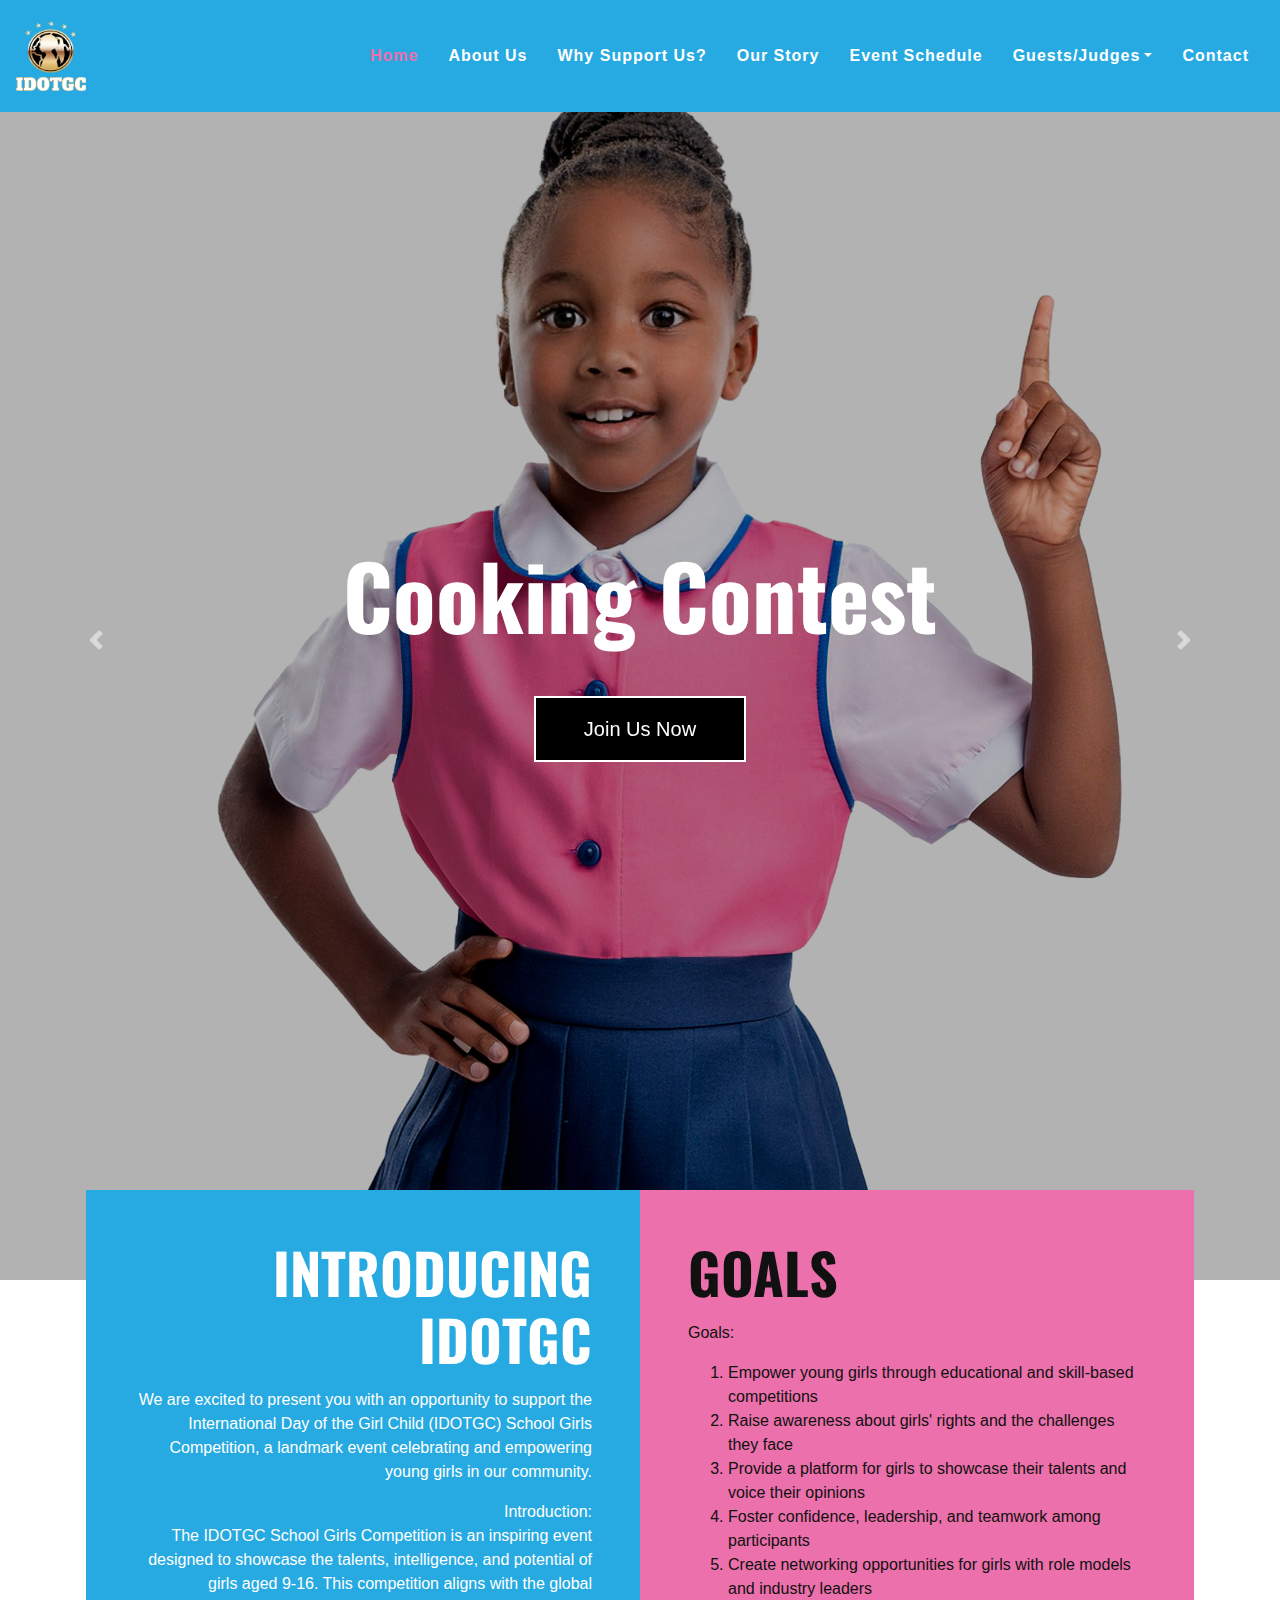
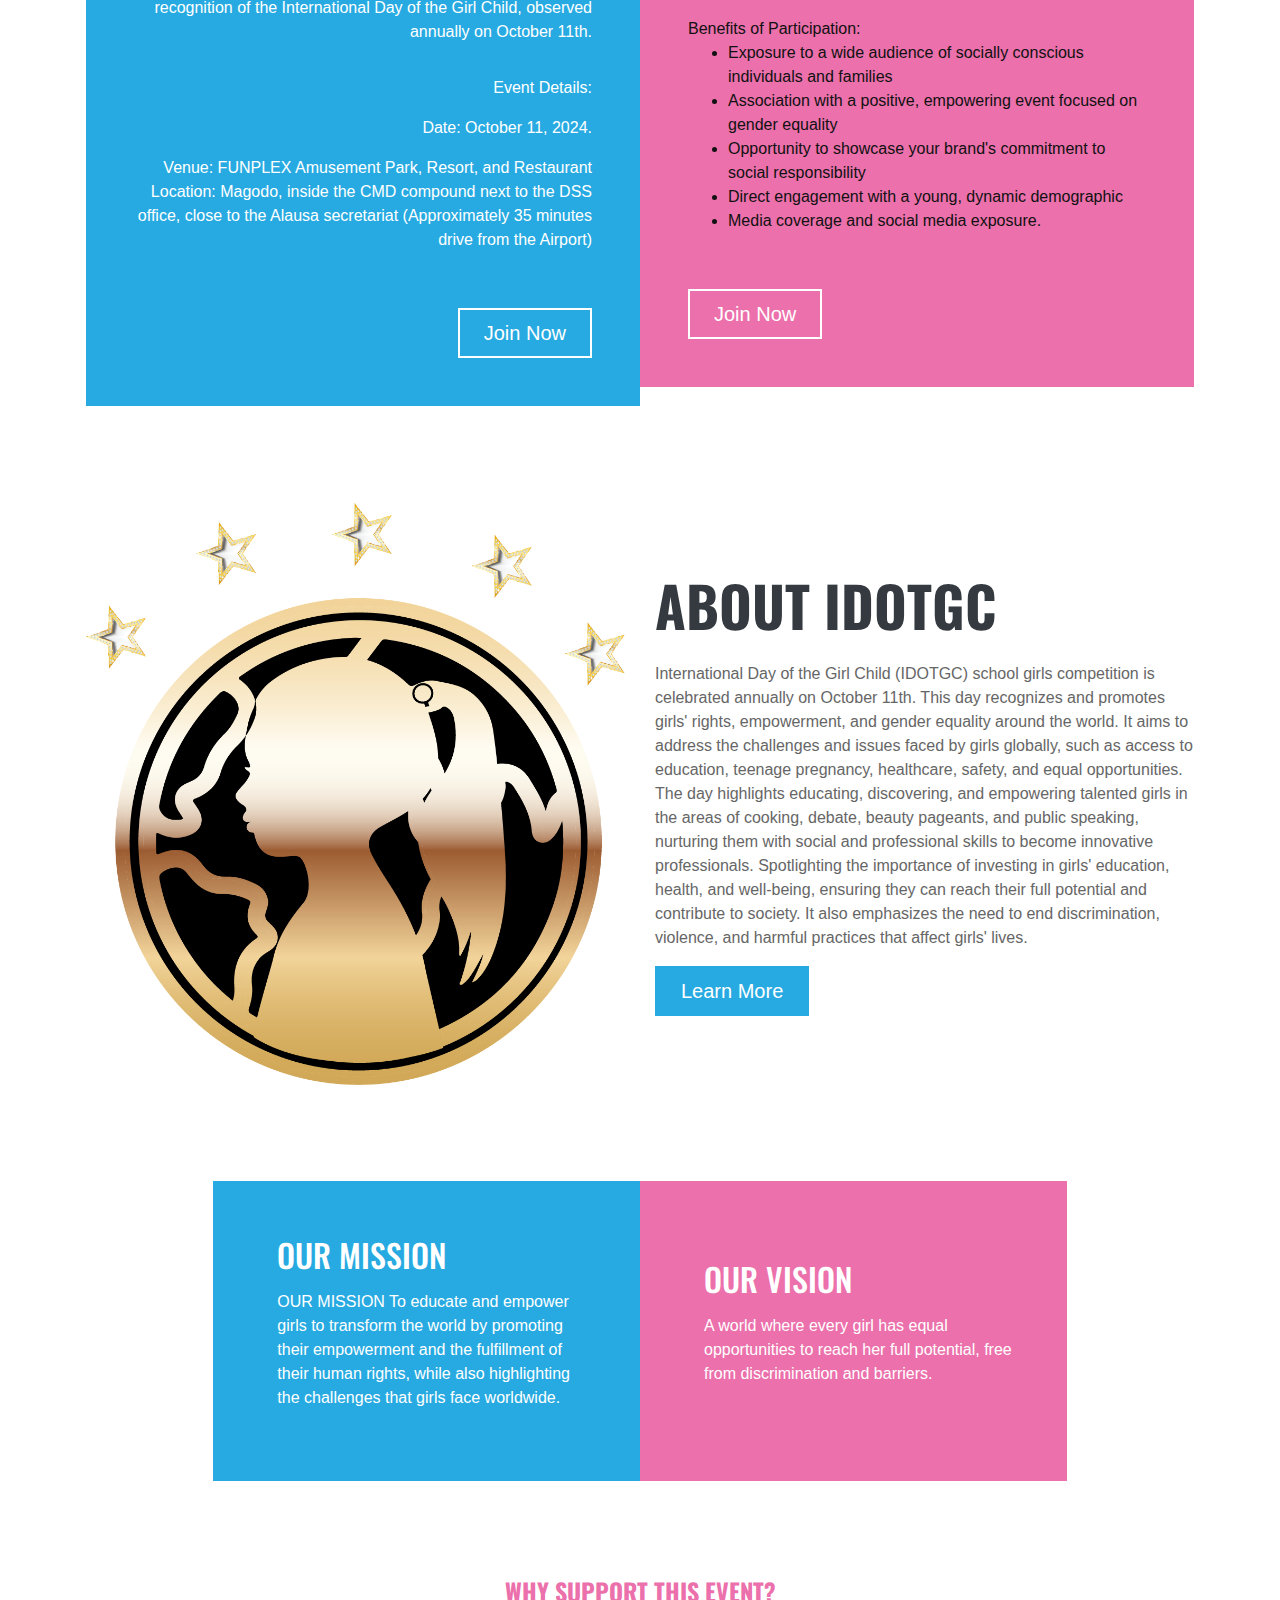
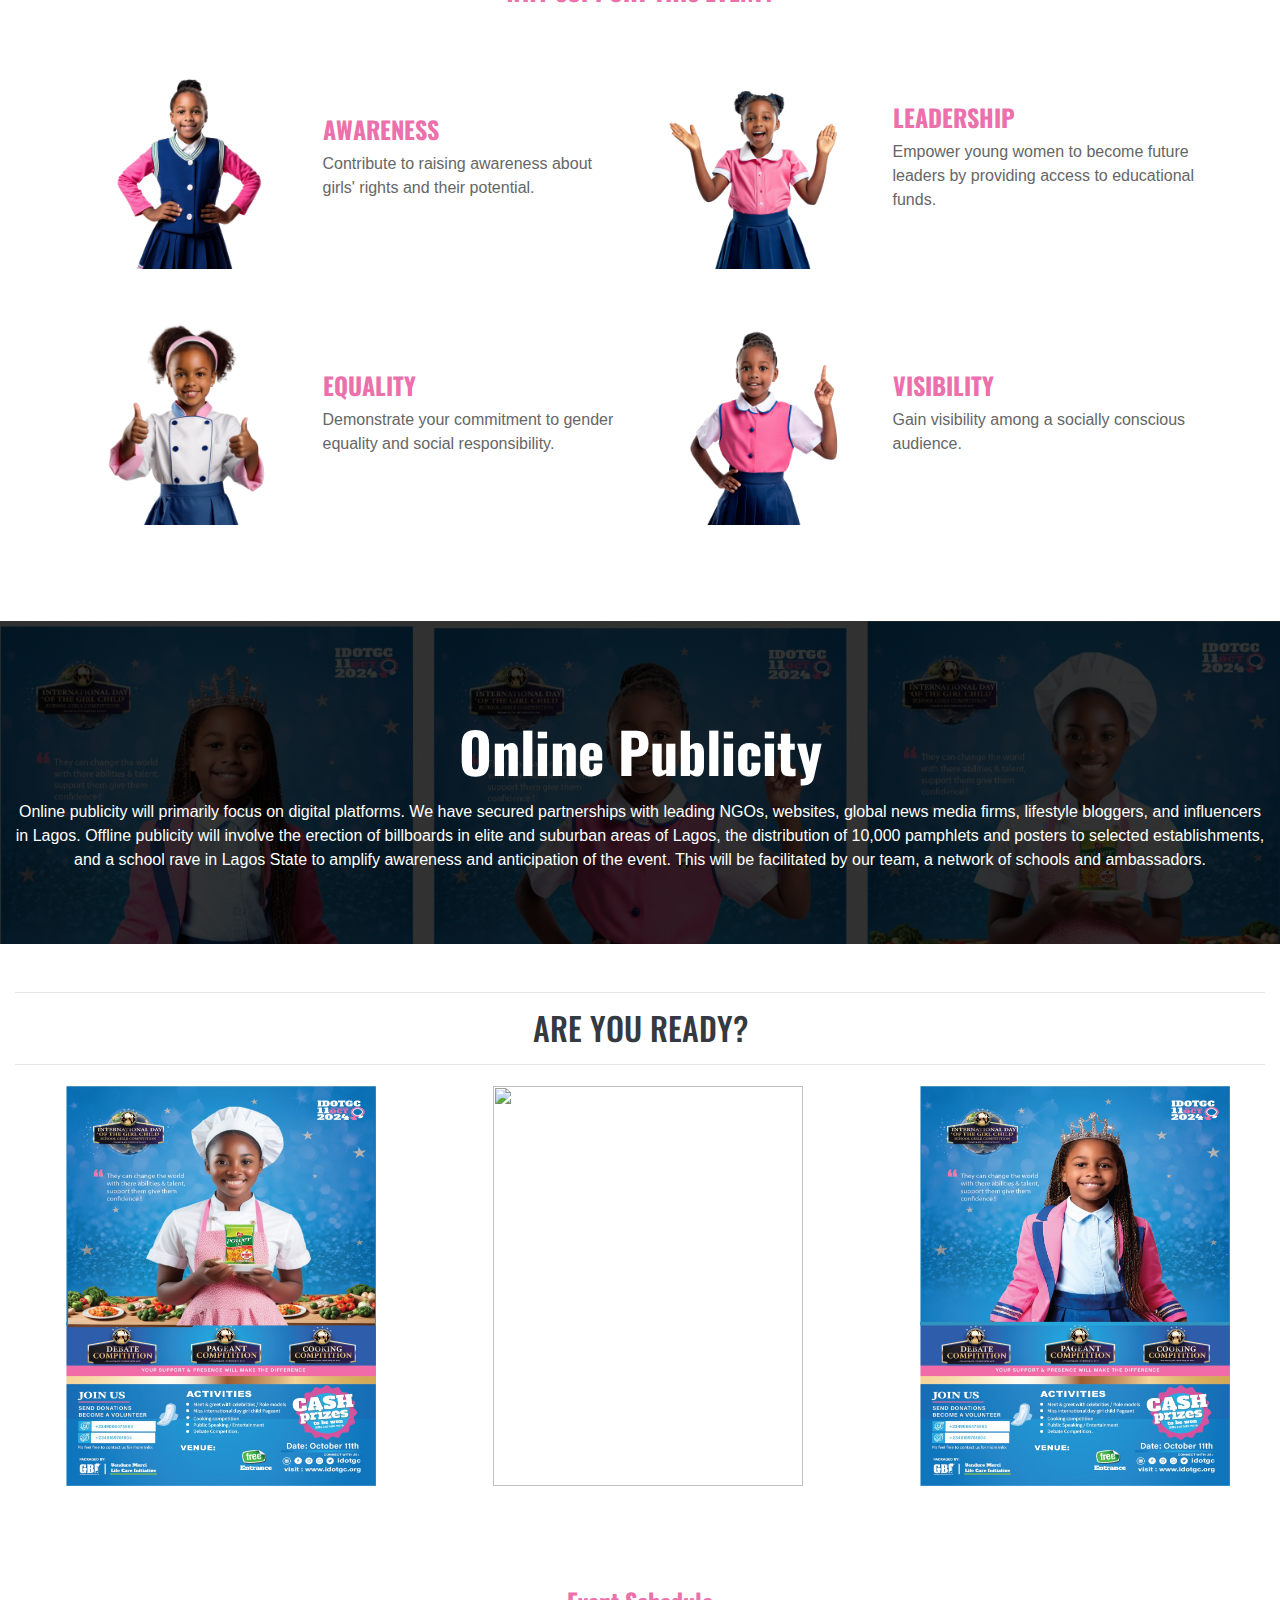
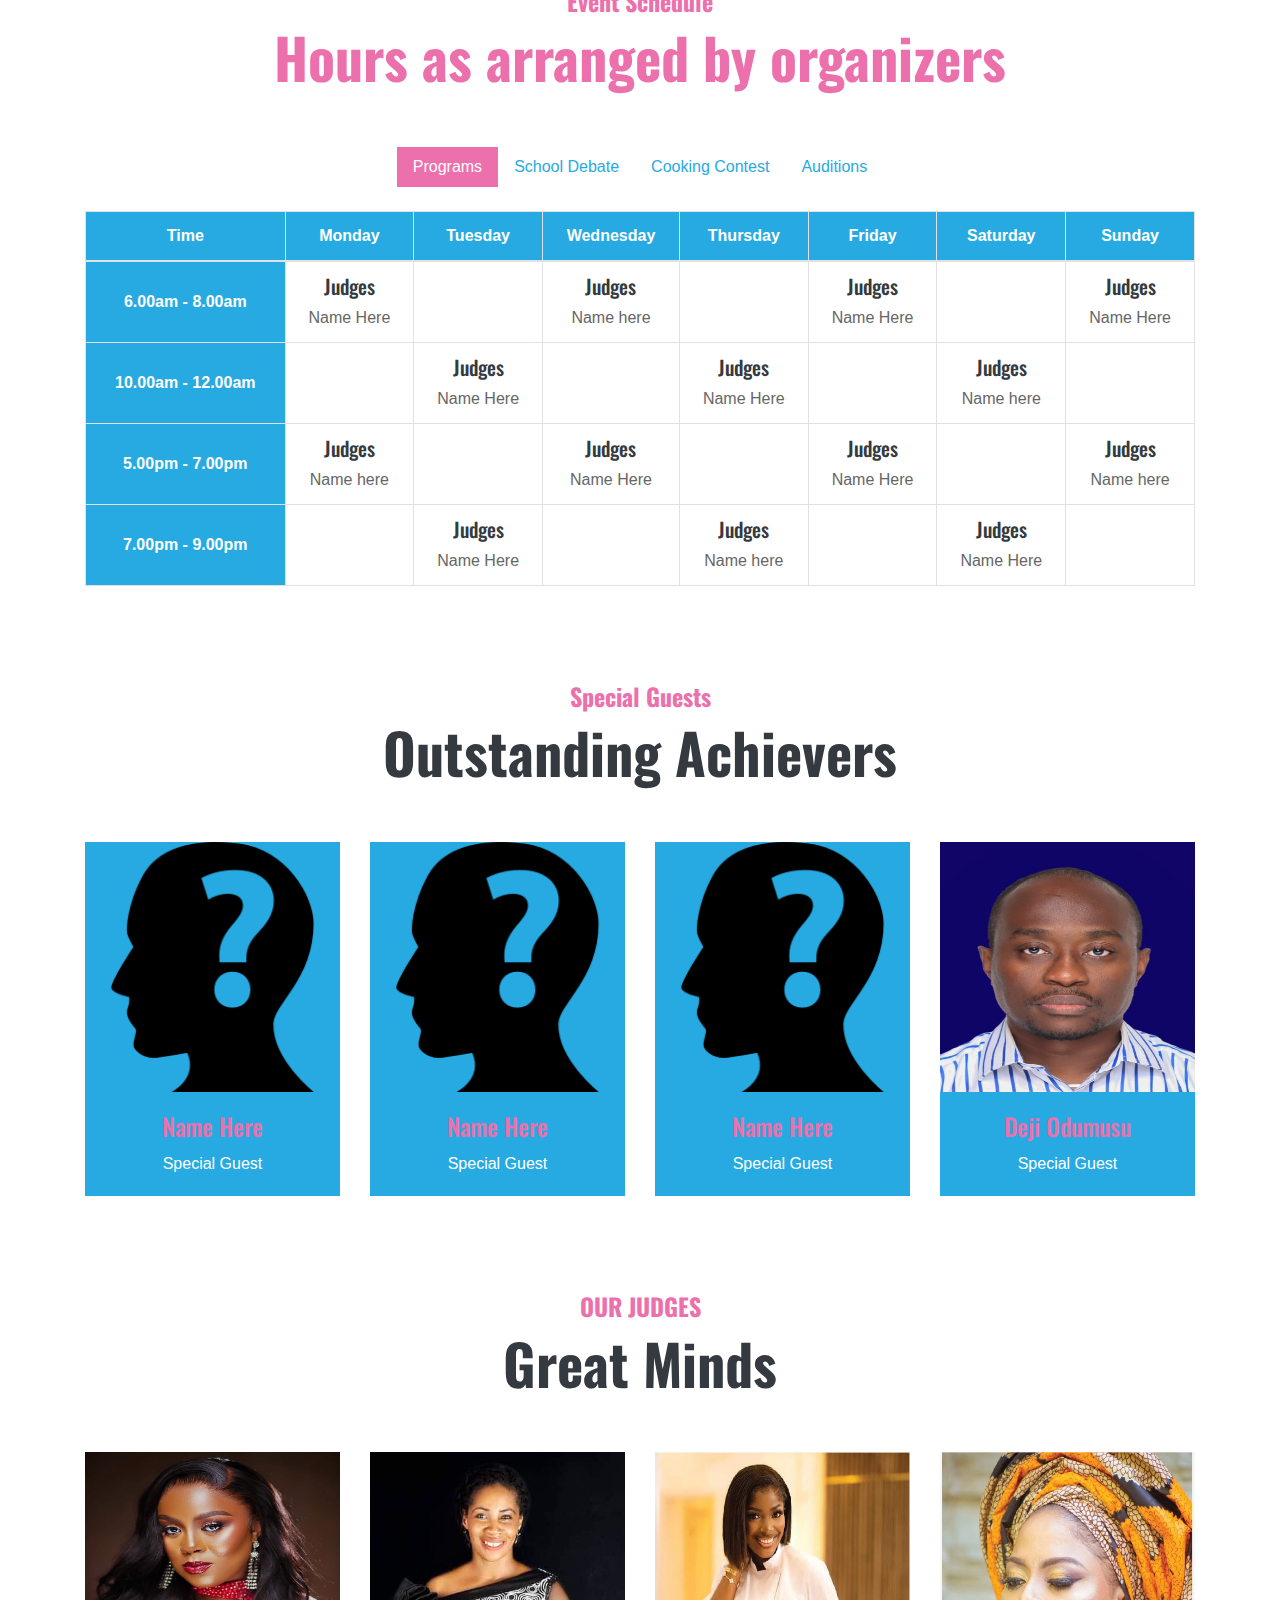
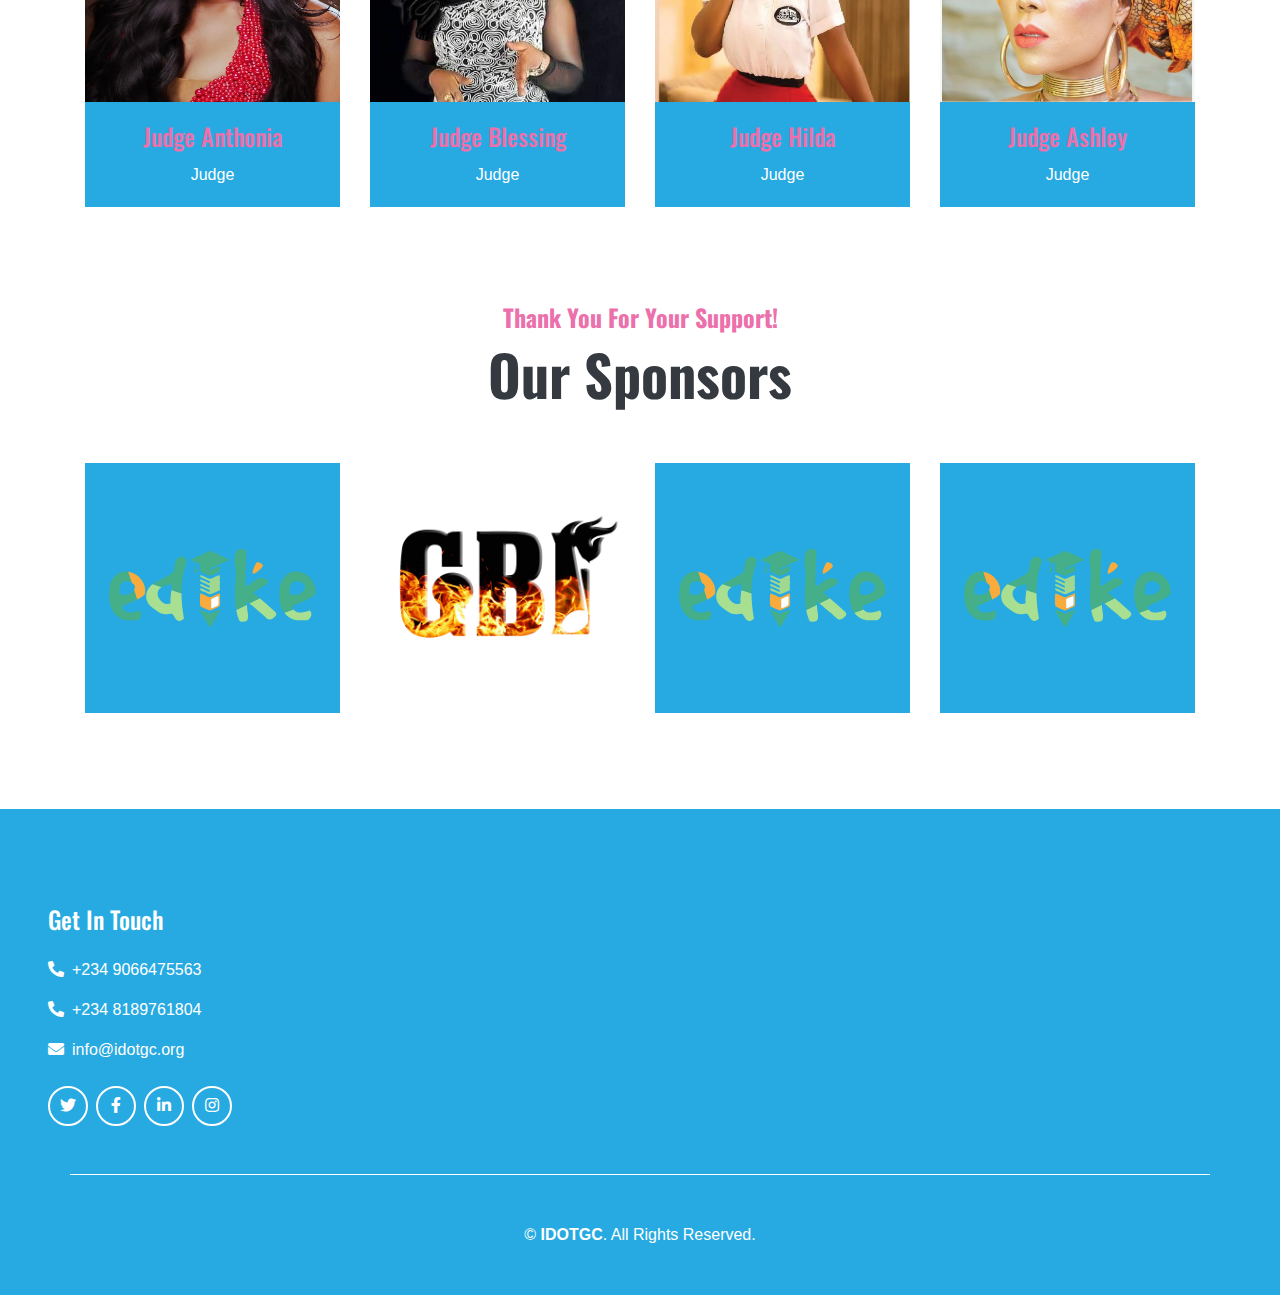
==== index.html @ 7a78a310 "sep3rd" ====
<!DOCTYPE html>
<html lang="en">

<head>
    <meta charset="utf-8">
    <title>IDOTGC</title>
    <meta content="width=device-width, initial-scale=1.0" name="viewport">
    <meta content="Free Website Template" name="keywords">
    <meta content="Free Website Template" name="description">

    <!-- Favicon -->
    <link href="img/favicon.ico" rel="icon">
    <!-- Font Awesome -->
    <link href="https://cdnjs.cloudflare.com/ajax/libs/font-awesome/5.10.0/css/all.min.css" rel="stylesheet">

    <!-- Flaticon Font -->
    <link href="lib/flaticon/font/flaticon.css" rel="stylesheet">

    <!-- Customized Bootstrap Stylesheet -->
    <link href="css/style.min.css" rel="stylesheet">
    <link href="css/new.css" rel="stylesheet">
    
</head>

<body class="bg-white" style="font-family:sans-serif">
    <!-- Navbar Start -->
    <div class="container-fluid p-0 nav-bar">
        <nav class="navbar navbar-expand-lg  navbar-dark py-3" style="background-color:#27AAE1;">
            <a href="" class="navbar-brand">
                <span><img src="img/logoheader.png" width="70" height="70"></span>
               <!--  <h1 class="m-0 display-4 font-weight-bold text-uppercase text-white">IDOTGC</h1> -->
            </a>
            <button type="button" class="navbar-toggler" data-toggle="collapse" data-target="#navbarCollapse">
                <span class="navbar-toggler-icon" style="font-weight:bolder; z-index:999"></span>
            </button>
            <div class="collapse navbar-collapse justify-content-between" id="navbarCollapse">
                <div class="navbar-nav ml-auto py-2" style="color:#27AAE1;">
                    <a href="index.html" class="nav-item nav-link active">Home</a>
                    <a href="#about" class="nav-item nav-link">About Us</a>
                    <a href="#support" class="nav-item nav-link">Why Support Us?</a>
                    <a href="#background" class="nav-item nav-link">Our Story</a>
                    <a href="#schedule" class="nav-item nav-link">Event Schedule</a>
                    <div class="nav-item dropdown">
                        <a href="#" class="nav-link dropdown-toggle" data-toggle="dropdown">Guests/Judges</a>
                        <div class="dropdown-menu text-capitalize">
                            <a href="#specialguests" class="dropdown-item">Special Guests</a>
                            <a href="#judges" class="dropdown-item">Judges</a>
                        </div>
                    </div>
                    <a href="contact.html" class="nav-item nav-link">Contact</a>
                </div>
            </div>
        </nav>
    </div>
    <!-- Navbar End -->

    <!-- Carousel Start -->
    <div class="container-fluid p-0">
        <div id="blog-carousel" class="carousel slide" data-ride="carousel">
            <div class="carousel-inner">
                <div class="carousel-item active">
                    <img class="w-100" src="img/schoolgirl3.png" alt="Image">
                    <div class="carousel-caption d-flex flex-column align-items-center justify-content-center">
                        <h3 class="pink-fill text-capitalize m-0"></h3>
                        <h2 class="display-2 m-0 mt-2 mt-md-4 text-white font-weight-bold text-capitalize">Cooking Contest</h2>
                        <a href="" class="btn btn-lg btn-outline-light mt-3 mt-md-5 py-md-3 px-md-5 text-white" style="background-color:black">Join Us Now</a>
                    </div>
                </div>
                <div class="carousel-item">
                    <img class="w-100" src="img/schoolgirl1.png" alt="Image">
                    <div class="carousel-caption d-flex flex-column align-items-center justify-content-center">
                        <h3 class="pink-fill text-capitalize m-0"></h3>
                        <h2 class="display-2 m-0 mt-2 mt-md-4 text-white font-weight-bold text-capitalize">School Debate</h2>
                        <a href="" class="btn btn-lg btn-outline-light mt-3 mt-md-5 py-md-3 px-md-5 text-white" style="background-color:black">Join Us Now</a>
                    </div>
                </div>
                              
                <div class="carousel-item">
                    <img class="w-100" src="img/newslide1.jpg" alt="Image">
                    <div class="carousel-caption d-flex flex-column align-items-center justify-content-center">
                        <h3 class="pink-fill text-capitalize m-0"></h3>
                        <h2 class="display-2 m-0 mt-2 mt-md-4 text-white font-weight-bold text-capitalize"></h2>
                        <a href="" class="btn btn-lg btn-outline-light mt-3 mt-md-5 py-md-3 px-md-5 text-white" style="background-color:black">Join Us Now</a>
                    </div>
                </div>
                <div class="carousel-item">
                    <img class="w-100" src="img/newslide2.jpg" alt="Image">
                    <div class="carousel-caption d-flex flex-column align-items-center justify-content-center">
                        <h3 class="pink-fill text-capitalize m-0"></h3>
                        <h2 class="display-2 m-0 mt-2 mt-md-4 text-white font-weight-bold text-capitalize"></h2>
                        <a href="" class="btn btn-lg btn-outline-light mt-3 mt-md-5 py-md-3 px-md-5 text-white" style="background-color:black">Join Us Now</a>
                    </div>
                </div>
                <div class="carousel-item">
                    <img class="w-100" src="img/newslide3.jpg" alt="Image">
                    <div class="carousel-caption d-flex flex-column align-items-center justify-content-center">
                        <h3 class="pink-fill text-capitalize m-0"></h3>
                        <h2 class="display-2 m-0 mt-2 mt-md-4 text-white font-weight-bold text-capitalize"></h2>
                        <a href="" class="btn btn-lg btn-outline-light mt-3 mt-md-5 py-md-3 px-md-5 text-white" style="background-color:black">Join Us Now</a>
                    </div>
                </div>
            </div>
            <a class="carousel-control-prev" href="#blog-carousel" data-slide="prev">
                <span class="carousel-control-prev-icon"></span>
            </a>
            <a class="carousel-control-next" href="#blog-carousel" data-slide="next">
                <span class="carousel-control-next-icon"></span>
            </a>
        </div>
    </div>
    <!-- Carousel End -->


    <!-- Gym Class Start -->
    <div class="container gym-class mb-5" id="background">
        <div class="row px-3">
            <div class="col-md-6 p-0">
                <div class="gym-class-box d-flex flex-column align-items-end justify-content-center 
                text-right text-white py-5 px-5" style="background-color: #27AAE1;;">
                    <i class="flaticon-school"></i>
                    <h3 class="display-4 mb-3 text-white font-weight-bold">INTRODUCING IDOTGC</h3>
                    <p>
                        We are excited to present you with an opportunity to support the International Day of the Girl 
                        Child (IDOTGC) School Girls Competition, a landmark event celebrating and 
                        empowering young girls in our community.</p>
                        <p>
                        Introduction:<br> The IDOTGC School Girls Competition is an inspiring event designed to showcase
                        the talents, intelligence, and potential of girls aged 9-16. This competition aligns with the global
                        recognition of the International Day of the Girl Child, observed annually on October 11th.
                            </p>
            
                    <p>
                        <p>Event Details:</p>
                        <p>Date: October 11, 2024.</p> 
                        <p>Venue: FUNPLEX Amusement Park, Resort,
                        and Restaurant Location: Magodo, inside the CMD compound next to the DSS office, 
                        close to the Alausa secretariat (Approximately 35 minutes drive from the Airport)
                        </p>
                    </p>
                    
                    <a href="" class="btn btn-lg btn-outline-light mt-4 px-4">Join Now</a>
                    
                </div>
            </div>
            <div class="col-md-6 p-0">
                <div class="gym-class-box d-flex flex-column align-items-start justify-content-center 
                text-left text-secondary py-5 px-5" style="background-color:#EB70AB">
                    <h3 class="display-4 mb-3 text-secondary font-weight-bold">GOALS</h3>
                    <p>
                        Goals:
                        <ol>
                        <li>Empower young girls through educational and skill-based competitions</li>
                            <li>Raise awareness about girls' rights and the challenges they face</li>
                                <li>Provide a platform for girls to showcase their talents and voice their opinions</li>
                                    <li>Foster confidence, leadership, and teamwork among participants</li>
                                        <li>Create networking opportunities for girls with role models and industry leaders</li>
                        </ol>
                        Benefits of Participation:
                        <ul>
                        <li>Exposure to a wide audience of socially conscious individuals and families</li>
                        <li>Association with a positive, empowering event focused on gender equality</li>
                        <li>Opportunity to showcase your brand's commitment to social responsibility</li>
                        <li>Direct engagement with a young, dynamic demographic</li>
                        <li>Media coverage and social media exposure.</li>
                        </ul>
                        
                    </p>
                    <a href="" class="btn btn-lg btn-outline-light mt-4 px-4">Join Now</a>
                </div>
            </div>
        </div>
    </div>
    <!-- Gym Class End -->


    <!-- About Start -->
    <div class="container py-5" id="about">
        <div class="row align-items-center">
            <div class="col-lg-6">
                <img class="img-fluid mb-4 mb-lg-0" src="img/logoabout.png" alt="Image">
            </div>
            <div class="col-lg-6">
                <h2 class="display-4 font-weight-bold mb-4">ABOUT IDOTGC</h2>
                <p> 
        International Day of the Girl Child (IDOTGC) school girls 
        competition is celebrated annually on October 11th. 
        This day recognizes and promotes girls' rights, empowerment, 
        and gender equality around the world. It aims to address the
        challenges and issues faced by girls globally, such as access to
        education, teenage pregnancy, healthcare, safety, and equal opportunities.
        The day highlights educating, discovering, and empowering 
        talented girls in the areas of cooking, debate, beauty pageants,
        and public speaking, nurturing them with social and professional 
        skills to become innovative professionals. Spotlighting the 
        importance of investing in girls' education, health, and well-being,
        ensuring they can reach their full potential and contribute to society.
        It also emphasizes the need to end discrimination, 
        violence, and harmful practices that affect girls' lives.
                </p>
                <a href="" class="btn btn-lg px-4" style="background-color:#27AAE1;; color:white">Learn More</a>
            </div>
        </div>
    </div>
    <!-- About End -->


    <!-- Features Start -->
    <div class="container-fluid my-5">
        <div class="row d-flex justify-content-center">
            <div class="col-lg-4 p-0">
                <div class="d-flex align-items-center text-white px-5" 
                style="background-color: #27AAE1; min-height: 300px;">
                    <i class="display-3 pink-fill mr-3"></i>
                    <div class="">
                        <h2 class="text-white mb-3">OUR MISSION</h2>
                        <p>OUR MISSION To educate and empower girls to transform the world by
                            promoting their empowerment and the fulfillment of their human rights, 
                            while also highlighting the challenges that girls face worldwide.
                        </p>
                    </div>
                </div>
            </div>
            <div class="col-lg-4 p-0">
                <div class="d-flex align-items-center text-white px-5" style="min-height: 300px; background-color:#EB70AB">
                    <i class="display-3 text-secondary mr-3"></i>
                    <div class="">
                        <h2 class="text-white mb-3">OUR VISION</h2>
                        <p>A world where every girl has equal opportunities to reach her full potential, 
                            free from discrimination and barriers.
                        </p>
                    </div>
                </div>
            </div>
        </div>
    </div>
    <!-- Features End -->


    <!-- GYM Feature Start -->
    <div class="container feature pt-5" id="support">
        <div class="d-flex flex-column text-center mb-5">
            <h4 class="font-weight-bold" style="color:#EB70AB">WHY SUPPORT THIS EVENT?</h4>
           
        </div>
        <div class="row">
            <div class="col-md-6 mb-5">
                <div class="row align-items-center">
                    <div class="col-sm-5">
                        <img class="img-fluid mb-3 mb-sm-0" src="img/schoolgirl1.png" alt="Image">
                        
                    </div>
                    <div class="col-sm-7">
                        <h4 class="font-weight-bold" style="color:#EB70AB">AWARENESS</h4>
                        <p>
                            Contribute to raising awareness about girls' rights and their potential.
                        </p>
                    </div>
                </div>
            </div>
            <div class="col-md-6 mb-5">
                <div class="row align-items-center">
                    <div class="col-sm-5">
                        <img class="img-fluid mb-3 mb-sm-0" src="img/schoolgirl2.png" alt="Image">
                        
                    </div>
                    <div class="col-sm-7">
                        <h4 class="font-weight-bold" style="color:#EB70AB">LEADERSHIP</h4>
                        <p>
                            Empower young women to become future leaders by providing access to educational funds.
                        </p>
                    </div>
                </div>
            </div>
            <div class="col-md-6 mb-5">
                <div class="row align-items-center">
                    <div class="col-sm-5">
                        <img class="img-fluid mb-3 mb-sm-0" src="img/schoolgirl4.png" alt="Image">
                      
                    </div>
                    <div class="col-sm-7">
                        <h4 class="font-weight-bold" style="color:#EB70AB">EQUALITY</h4>
                        <p>Demonstrate your commitment to gender equality and social responsibility.</p>
                    </div>
                </div>
            </div>
            <div class="col-md-6 mb-5">
                <div class="row align-items-center">
                    <div class="col-sm-5">
                        <img class="img-fluid mb-3 mb-sm-0" src="img/schoolgirl3.png" alt="Image">
                        
                    </div>
                    <div class="col-sm-7">
                        <h4 class="font-weight-bold" style="color:#EB70AB">VISIBILITY</h4>
                        <p>Gain visibility among a socially conscious audience.</p>
                    </div>
                </div>
            </div>
        </div>
    </div>
    <!-- GYM Feature End -->


    <!-- Subscribe Start -->
    <div class="subscribe container-fluid my-5 py-5 text-center">
        <h4 class="display-4 text-white font-weight-bold mt-5 mb-3">Online Publicity</h4>
        <p class="text-white mb-4">
            Online publicity will primarily focus on digital platforms. 
            We have secured partnerships with leading NGOs, websites, 
            global news media firms, lifestyle bloggers, and influencers in Lagos.
            Offline publicity will involve the erection of billboards in elite and 
            suburban areas of Lagos, the distribution of 10,000 pamphlets and posters 
            to selected establishments, and a school rave in Lagos State to amplify 
            awareness and anticipation of the event. 
            This will be facilitated by our team, a network of schools and 
            ambassadors.    
        </p>
    </div>
    <!-- Subscribe End -->

    <!-- Programs Flyer -->
        <!-- Features Start -->
        <div class="container-fluid my-5">
            <hr>
            <center>
                <h2>ARE YOU READY?</h2>
            </center>
            <hr>
                <div class="row d-flex justify-content-center">
                <div class="col-lg-4 p-0 d-flex justify-content-center">
                    <div class="d-flex align-items-center text-white px-5" >
                        <i class="display-3 pink-fill mr-3"></i>
                        <div class="d-flex justify-content-center">
                          <img src="img/img1.jpeg" width="310" height="400">
                        </div>
                    </div>
                </div>
                <div class="col-lg-4 p-0 d-flex justify-content-center">
                    <div class="d-flex align-items-center text-white px-5" style="margin:5px">
                        <i class="display-3 text-secondary mr-3"></i>
                        <div class="d-flex justify-content-center">
                           <img src="img/idcooking3.png" width="310" height="400">
                        </div>
                    </div>
                </div>
                <div class="col-lg-4 p-0 d-flex justify-content-center">
                    <div class="d-flex align-items-center text-white px-5" style="margin:5px">
                        <i class="display-3 text-secondary mr-3"></i>
                        <div class="d-flex justify-content-center">
                           <img src="img/img3.jpeg" width="310" height="400">
                        </div>
                    </div>
                </div>
                
            </div>
        </div>
        <!-- Features End -->
    <!-- End of Program Flyer -->

    <!-- Class Timetable Start -->
    <div class="container gym-feature py-5" id="schedule">
        <div class="d-flex flex-column text-center mb-5">
            <h4 class="font-weight-bold" style="color:#EB70AB">Event Schedule</h4>
            <h4 class="display-4 font-weight-bold" style="color:#EB70AB">Hours as arranged by organizers</h4>
        </div>
        <div class="tab-class">
            <ul class="nav nav-pills justify-content-center mb-4">
                <li class="nav-item">
                    <a class="nav-link active" data-toggle="pill" href="#class-all">Programs</a>
                </li>
                <li class="nav-item">
                    <a class="nav-link" style="color:#27AAE1;;" data-toggle="pill" href="#class-Judges">School Debate</a>
                </li>
                <li class="nav-item">
                    <a class="nav-link" style="color:#27AAE1;;" data-toggle="pill" href="#class-Judges">Cooking  Contest</a>
                </li>
                <li class="nav-item">
                    <a class="nav-link" style="color:#27AAE1;;" data-toggle="pill" href="#class-powerlifting">Auditions</a>
                </li>
            </ul>
            <div class="tab-content">
                <div id="class-all" class="container tab-pane p-0 active">
                    <div class="table-responsive">
                        <table class="table table-bordered table-lg m-0">
                            <thead class="text-white text-center" style="background-color:#27AAE1;;">
                                <tr>
                                    <th>Time</th>
                                    <th>Monday</th>
                                    <th>Tuesday</th>
                                    <th>Wednesday</th>
                                    <th>Thursday</th>
                                    <th>Friday</th>
                                    <th>Saturday</th>
                                    <th>Sunday</th>
                                </tr>
                            </thead>
                            <tbody class="text-center">
                                <tr>
                                    <th class="text-white align-middle" style="background-color:#27AAE1;">6.00am - 8.00am</th>
                                    <td><h5>Judges</h5>Name Here</td>
                                    <td></td>
                                    <td><h5>Judges</h5>Name here</td>
                                    <td></td>
                                    <td><h5>Judges</h5>Name Here</td>
                                    <td></td>
                                    <td><h5>Judges</h5>Name Here</td>
                                </tr>
                                <tr>
                                    <th class="blue-fill text-white align-middle" style="background-color:#27AAE1;">10.00am - 12.00am</th>
                                    <td></td>
                                    <td><h5>Judges</h5>Name Here</td>
                                    <td></td>
                                    <td><h5>Judges</h5>Name Here</td>
                                    <td></td>
                                    <td><h5>Judges</h5>Name here</td>
                                    <td></td>
                                </tr>
                                <tr>
                                    <th class="blue-fill text-white align-middle" style="background-color:#27AAE1;">5.00pm - 7.00pm</th>
                                    <td><h5>Judges</h5>Name here</td>
                                    <td></td>
                                    <td><h5>Judges</h5>Name Here</td>
                                    <td></td>
                                    <td><h5>Judges</h5>Name Here</td>
                                    <td></td>
                                    <td><h5>Judges</h5>Name here</td>
                                </tr>
                                <tr>
                                    <th class="blue-fill text-white align-middle" style="background-color:#27AAE1;">7.00pm - 9.00pm</th>
                                    <td></td>
                                    <td><h5>Judges</h5>Name Here</td>
                                    <td></td>
                                    <td><h5>Judges</h5>Name here</td>
                                    <td></td>
                                    <td><h5>Judges</h5>Name Here</td>
                                    <td></td>
                                </tr>
                            </tbody>
                        </table>
                    </div>
                </div>
                <div id="class-Judges" class="container tab-pane fade p-0">
                    <div class="table-responsive">
                        <table class="table table-bordered table-lg m-0">
                            <thead class="text-white text-center" style="background-color:#27AAE1;">
                                <tr>
                                    <th>Time</th>
                                    <th>Monday</th>
                                    <th>Tuesday</th>
                                    <th>Wednesday</th>
                                    <th>Thursday</th>
                                    <th>Friday</th>
                                    <th>Saturday</th>
                                    <th>Sunday</th>
                                </tr>
                            </thead>
                            <tbody class="text-center">
                                <tr>
                                    <th class="blue-fill text-white align-middle">6.00am - 8.00am</th>
                                    <td style="background-color:#27AAE1;; color:white"><h5 class="text-white">Judges</h5>Name Here</td>
                                    <td></td>
                                    <td><h5>Judges</h5>Name here</td>
                                    <td></td>
                                    <td><h5>Judges</h5>Name Here</td>
                                    <td></td>
                                    <td style="background-color:#27AAE1;; color:white"><h5 class="text-white">Judges</h5>Name Here</td>
                                </tr>
                                <tr>
                                    <th class="blue-fill text-white align-middle">10.00am - 12.00am</th>
                                    <td></td>
                                    <td><h5>Judges</h5>Name Here</td>
                                    <td></td>
                                    <td style="background-color:#27AAE1;; color:white"><h5 class="text-white">Judges</h5>Name Here</td>
                                    <td></td>
                                    <td><h5>Judges</h5>Name here</td>
                                    <td></td> 
                                </tr>
                                <tr>
                                    <th class="blue-fill text-white align-middle">5.00pm - 7.00pm</th>
                                    <td><h5>Judges</h5>Name here</td>
                                    <td></td>
                                    <td><h5>Judges</h5>Name Here</td>
                                    <td></td>
                                    <td style="background-color:#27AAE1;; color:white"><h5 class="text-white">Judges</h5>Name Here</td>
                                    <td></td>
                                    <td><h5>Judges</h5>Name here</td>
                                </tr>
                                <tr>
                                    <th class="blue-fill text-white align-middle">7.00pm - 9.00pm</th>
                                    <td></td>
                                    <td style="background-color:#27AAE1;; color:white"><h5 class="text-white">Judges</h5>Name Here</td>
                                    <td></td>
                                    <td><h5>Judges</h5>Name here</td>
                                    <td></td>
                                    <td><h5>Judges</h5>Name Here</td>
                                    <td></td>
                                </tr>
                            </tbody>
                        </table>
                    </div>
                </div>
                <div id="class-Judges" class="container tab-pane fade p-0">
                    <div class="table-responsive">
                        <table class="table table-bordered table-lg m-0">
                            <thead class="text-white text-center" style="background-color:#27AAE1;">
                                <tr>
                                    <th>Time</th>
                                    <th>Monday</th>
                                    <th>Tuesday</th>
                                    <th>Wednesday</th>
                                    <th>Thursday</th>
                                    <th>Friday</th>
                                    <th>Saturday</th>
                                    <th>Sunday</th>
                                </tr>
                            </thead>
                            <tbody class="text-center">
                                <tr>
                                    <th class="blue-fill text-white align-middle">6.00am - 8.00am</th>
                                    <td><h5>Judges</h5>Name Here</td>
                                    <td></td>
                                    <td style="background-color:#27AAE1;; color:white"><h5 class="text-white">Judges</h5>Name here</td>
                                    <td></td>
                                    <td><h5>Judges</h5>Name Here</td>
                                    <td></td>
                                    <td><h5>Judges</h5>Name Here</td>
                                </tr>
                                <tr>
                                    <th class="blue-fill text-white align-middle">10.00am - 12.00am</th>
                                    <td></td>
                                    <td><h5>Judges</h5>Name Here</td>
                                    <td></td>
                                    <td><h5>Judges</h5>Name Here</td>
                                    <td></td>
                                    <td style="background-color:#27AAE1;; color:white"><h5 class="text-white">Judges</h5>Name here</td>
                                    <td></td> 
                                </tr>
                                <tr>
                                    <th class="blue-fill text-white align-middle">5.00pm - 7.00pm</th>
                                    <td style="background-color:#27AAE1;; color:white"><h5 class="text-white">Judges</h5>Name here</td>
                                    <td></td>
                                    <td><h5>Judges</h5>Name Here</td>
                                    <td></td>
                                    <td><h5>Judges</h5>Name Here</td>
                                    <td></td>
                                    <td style="background-color:#27AAE1;; color:white"><h5 class="text-white">Judges</h5>Name here</td>
                                </tr>
                                <tr>
                                    <th class="blue-fill text-white align-middle">7.00pm - 9.00pm</th>
                                    <td></td>
                                    <td><h5>Judges</h5>Name Here</td>
                                    <td></td>
                                    <td style="background-color:#27AAE1;; color:white"><h5 class="text-white">Judges</h5>Name here</td>
                                    <td></td>
                                    <td><h5>Judges</h5>Name Here</td>
                                    <td></td>
                                </tr>
                            </tbody>
                        </table>
                    </div>
                </div>
                <div id="class-powerlifting" class="container tab-pane fade p-0">
                    <div class="table-responsive">
                        <table class="table table-bordered table-lg m-0">
                            <thead class="text-white text-center" style="background-color:#27AAE1;">
                                <tr>
                                    <th>Time</th>
                                    <th>Monday</th>
                                    <th>Tuesday</th>
                                    <th>Wednesday</th>
                                    <th>Thursday</th>
                                    <th>Friday</th>
                                    <th>Saturday</th>
                                    <th>Sunday</th>
                                </tr>
                            </thead>
                            <tbody class="text-center">
                                <tr>
                                    <th class="text-white align-middle" style="background-color:#27AAE1;">6.00am - 8.00am</th>
                                    <td><h5>Judges</h5>Name Here</td>
                                    <td></td>
                                    <td><h5>Judges</h5>Name here</td>
                                    <td></td>
                                    <td style="background-color:#27AAE1;; color:white"><h5 class="text-white">Judges</h5>Name Here</td>
                                    <td></td>
                                    <td><h5>Judges</h5>Name Here</td>
                                </tr>
                                <tr>
                                    <th class="text-white align-middle" style="background-color:#27AAE1;">10.00am - 12.00am</th>
                                    <td></td>
                                    <td class="text-white" style="background-color:#27AAE1;"><h5 class="text-white">Judges</h5>Name Here</td>
                                    <td></td>
                                    <td><h5>Judges</h5>Name Here</td>
                                    <td></td>
                                    <td><h5>Judges</h5>Name here</td>
                                    <td></td> 
                                </tr>
                                <tr>
                                    <th class="text-white align-middle" style="background-color:#27AAE1;">5.00pm - 7.00pm</th>
                                    <td><h5>Judges</h5>Name here</td>
                                    <td></td>
                                    <td class="text-white" style="background-color:#27AAE1;"><h5 class="text-white">Judges</h5>Name Here</td>
                                    <td></td>
                                    <td><h5>Judges</h5>Name Here</td>
                                    <td></td>
                                    <td><h5>Judges</h5>Name here</td>
                                </tr>
                                <tr>
                                    <th class="text-white align-middle" style="background-color:#27AAE1;">7.00pm - 9.00pm</th>
                                    <td></td>
                                    <td><h5>Judges</h5>Name Here</td>
                                    <td></td>
                                    <td><h5>Judges</h5>Name here</td>
                                    <td></td>
                                    <td class="text-white" style="background-color:#27AAE1;"><h5 class="text-white">Judges</h5>Name Here</td>
                                    <td></td>
                                </tr>
                            </tbody>
                        </table>
                    </div>
                </div>
            </div>
        </div>
    </div>
    <!-- Class Timetable End -->

    <!-- Team Start -->
    <div class="container pt-5 team" id="specialguests">
        <div class="d-flex flex-column text-center mb-5">
            <h4 class="pink-fill font-weight-bold">Special Guests</h4>
            <h4 class="display-4 font-weight-bold">Outstanding Achievers</h4>
        </div>
        <div class="row">
            <div class="col-lg-3 col-md-6 mb-5">
                <div class="card border-0 blue-fill text-center text-white">
                    <img class="card-img-top" src="img/noimage.png" alt="" width="400" height="250">
                 
                    <div class="card-body blue-fill">
                        <h4 class="card-title pink-fill">Name Here</h4>
                        <p class="card-text">Special Guest</p>
                    </div>
                </div>
            </div>
            <div class="col-lg-3 col-md-6 mb-5">
                <div class="card border-0 blue-fill text-center text-white">
                    <img class="card-img-top" src="img/noimage.png" alt="" width="400" height="250">
                   
                    <div class="card-body blue-fill">
                        <h4 class="card-title pink-fill">Name Here</h4>
                        <p class="card-text">Special Guest</p>
                    </div>
                </div>
            </div>
            <div class="col-lg-3 col-md-6 mb-5">
                <div class="card border-0 blue-fill text-center text-white">
                    <img class="card-img-top" src="img/noimage.png" alt="" width="400" height="250">
                
                    <div class="card-body blue-fill">
                        <h4 class="card-title pink-fill">Name Here</h4>
                        <p class="card-text">Special Guest</p>
                    </div>
                </div>
            </div>
            <div class="col-lg-3 col-md-6 mb-5">
                <div class="card border-0 blue-fill text-center text-white">
                    <img class="card-img-top" src="img/guest.jpeg" alt="" width="400" height="250">
                   
                    <div class="card-body blue-fill">
                        <h4 class="card-title pink-fill">Deji Odumusu</h4>
                        <p class="card-text">Special Guest</p>
                    </div>
                </div>
            </div>
        </div>
    </div>
    <!-- Team End -->


    <!-- JUDGES PANEL -->

    <div class="container pt-5 team" id="specialguests">
        <div class="d-flex flex-column text-center mb-5">
            <h4 class="pink-fill font-weight-bold">OUR JUDGES</h4>
            <h4 class="display-4 font-weight-bold">Great Minds</h4>
        </div>
        <div class="row">
            <div class="col-lg-3 col-md-6 mb-5">
                <div class="card border-0 blue-fill text-center text-white">
                    <img class="card-img-top" src="img/anthonia.jpg" alt="" width="400" height="250">
                    
                    <div class="card-body blue-fill">
                        <h4 class="card-title pink-fill">Judge Anthonia</h4>
                        <p class="card-text">Judge</p>
                    </div>
                </div>
            </div>
            <div class="col-lg-3 col-md-6 mb-5">
                <div class="card border-0 blue-fill text-center text-white">
                    <img class="card-img-top" src="img/blessing.png" alt="" width="400" height="250">
                 
                    <div class="card-body blue-fill">
                        <h4 class="card-title pink-fill">Judge Blessing</h4>
                        <p class="card-text">Judge</p>
                    </div>
                </div>
            </div>
            <div class="col-lg-3 col-md-6 mb-5">
                <div class="card border-0 blue-fill text-center text-white">
                    <img class="card-img-top" src="img/hilda.jpeg" alt="" width="400" height="250">
                  
                    <div class="card-body blue-fill">
                        <h4 class="card-title pink-fill">Judge Hilda</h4>
                        <p class="card-text">Judge</p>
                    </div>
                </div>
            </div>
            <div class="col-lg-3 col-md-6 mb-5">
                <div class="card border-0 blue-fill text-center text-white">
                    <img class="card-img-top" src="img/ashley.jpeg" alt="" width="400" height="250">
                   
                    <div class="card-body blue-fill">
                        <h4 class="card-title pink-fill">Judge Ashley</h4>
                        <p class="card-text">Judge</p>
                    </div>
                </div>
            </div>
        </div>
    </div>

    <!-- END OF JUDGES PANEL -->

<!-- OUR SPONSORS -->
        <!-- Team Start -->
        <div class="container pt-5 team" id="specialguests">
            <div class="d-flex flex-column text-center mb-5">
                <h4 class="pink-fill font-weight-bold">Thank You For Your Support!</h4>
                <h4 class="display-4 font-weight-bold">Our Sponsors</h4>
            </div>
            <div class="row">
                <div class="col-lg-3 col-md-6 mb-5">
                    <div class="card border-0 blue-fill text-center text-white">
                        <img class="card-img-top" src="img/edike.svg" alt="" width="400" height="250">
                      
                    </div>
                </div>
                <div class="col-lg-3 col-md-6 mb-5">
                    <div class="card border-0 blue-fill text-center text-white">
                        <img class="card-img-top" src="img/gbilogo.png" alt="" width="400" height="250">
                     
                    </div>
                </div>
                <div class="col-lg-3 col-md-6 mb-5">
                    <div class="card border-0 blue-fill text-center text-white">
                        <img class="card-img-top" src="img/edike.svg" alt="" width="400" height="250">
                        
                    </div>
                </div>
                <div class="col-lg-3 col-md-6 mb-5">
                    <div class="card border-0 blue-fill text-center text-white">
                        <img class="card-img-top" src="img/edike.svg" alt="" width="400" height="250">
                    </div>
                </div>
            </div>
        </div>
        <!-- Team End -->

<!-- END OF OUR SPONSORS -->
   

    <!-- Footer Start -->
    <div class="container-fluid mt-5 py-5 px-sm-3 px-md-5 text-white"  style="background-color:#27AAE1;">
        <div class="row pt-5">
            <div class="col-lg-3 col-md-6 mb-5">
                <h4 class="text-white mb-4">Get In Touch</h4>
               <!--  <h4 class="font-weight-bold text-white">Address</h4>
                <p>No. - Canal Estate, Okota, Lagos State, Nigeria.</p> -->
                <p><i class="fa fa-phone-alt mr-2"></i>+234 9066475563</p>
                <p><i class="fa fa-phone-alt mr-2"></i>+234 8189761804</p>
                <p><i class="fa fa-envelope mr-2"></i>info@idotgc.org</p>
                <div class="d-flex justify-content-start mt-4">
                    <a class="btn btn-outline-light rounded-circle text-center mr-2 px-0" style="width: 40px; height: 40px;" href="#"><i class="fab fa-twitter"></i></a>
                    <a class="btn btn-outline-light rounded-circle text-center mr-2 px-0" style="width: 40px; height: 40px;" href="#"><i class="fab fa-facebook-f"></i></a>
                    <a class="btn btn-outline-light rounded-circle text-center mr-2 px-0" style="width: 40px; height: 40px;" href="#"><i class="fab fa-linkedin-in"></i></a>
                    <a class="btn btn-outline-light rounded-circle text-center mr-2 px-0" style="width: 40px; height: 40px;" href="#"><i class="fab fa-instagram"></i></a>
                </div>
            </div>
        </div>
        <div class="container border-top border-white pt-5">
            <p class="m-0 text-center text-white">
                &copy; <a class="text-white font-weight-bold" href="#">IDOTGC</a>. All Rights Reserved.
            </p>
        </div>
    </div>
    <!-- Footer End -->


    <!-- Back to Top -->
    <a href="#" class="btn text-white pink-fill-background back-to-top"><i class="fa fa-angle-double-up"></i></a>


    <!-- JavaScript Libraries -->
    <script src="https://code.jquery.com/jquery-3.4.1.min.js"></script>
    <script src="https://stackpath.bootstrapcdn.com/bootstrap/4.4.1/js/bootstrap.bundle.min.js"></script>
    <script src="lib/easing/easing.min.js"></script>
    <script src="lib/waypoints/waypoints.min.js"></script>

    <!-- Contact Javascript File -->
    <script src="mail/jqBootstrapValidation.min.js"></script>
    <script src="mail/contact.js"></script>

    <!-- Template Javascript -->
    <script src="js/main.js"></script>
</body>

</html>
---- lib/flaticon/font/flaticon.css ----
/*
  	Flaticon icon font: Flaticon
  	Creation date: 26/10/2020 11:08
  	*/

@font-face {
  font-family: "Flaticon";
  src: url("./Flaticon.eot");
  src: url("./Flaticon.eot?#iefix") format("embedded-opentype"),
       url("./Flaticon.woff2") format("woff2"),
       url("./Flaticon.woff") format("woff"),
       url("./Flaticon.ttf") format("truetype"),
       url("./Flaticon.svg#Flaticon") format("svg");
  font-weight: normal;
  font-style: normal;
}

@media screen and (-webkit-min-device-pixel-ratio:0) {
  @font-face {
    font-family: "Flaticon";
    src: url("./Flaticon.svg#Flaticon") format("svg");
  }
}

[class^="flaticon-"]:before, [class*=" flaticon-"]:before,
[class^="flaticon-"]:after, [class*=" flaticon-"]:after {   
  font-family: Flaticon;
        font-size: 20px;
font-style: normal;
margin-left: 20px;
}

.flaticon-barbell:before { content: "\f100"; }
.flaticon-treadmill:before { content: "\f101"; }
.flaticon-six-pack:before { content: "\f102"; }
.flaticon-bodybuilding:before { content: "\f103"; }
.flaticon-medal:before { content: "\f104"; }
.flaticon-muscular-bodybuilder-with-clock:before { content: "\f105"; }
.flaticon-trends:before { content: "\f106"; }
.flaticon-weightlifting:before { content: "\f107"; }
.flaticon-training:before { content: "\f108"; }
.flaticon-support:before { content: "\f109"; }
---- css/style.min.css ----
@charset "UTF-8";@import url(https://fonts.googleapis.com/css2?family=Montserrat&family=Oswald&display=swap);/*!
 
 */:root{--blue:#007bff;--indigo:#6610f2;--purple:#6f42c1;--pink:#e83e8c;--red:#dc3545;--orange:#fd7e14;--yellow:#ffc107;--green:#28a745;--teal:#20c997;--cyan:#17a2b8;--white:#fff;--gray:#6c757d;--gray-dark:#343a40;--primary:#EB70AB;--secondary:#111111;--success:#28a745;--info:#17a2b8;--warning:#ffc107;--danger:#dc3545;--light:#ffffff;--dark:#343a40;--breakpoint-xs:0;--breakpoint-sm:576px;--breakpoint-md:768px;--breakpoint-lg:992px;--breakpoint-xl:1200px;--font-family-sans-serif:"Montserrat",sans-serif;--font-family-monospace:SFMono-Regular,Menlo,Monaco,Consolas,"Liberation Mono","Courier New",monospace}*,::after,::before{box-sizing:border-box}html{font-family:sans-serif;line-height:1.15;-webkit-text-size-adjust:100%;-webkit-tap-highlight-color:transparent}article,aside,figcaption,figure,footer,header,hgroup,main,nav,section{display:block}body{margin:0;font-family:Montserrat,sans-serif;font-size:1rem;font-weight:400;line-height:1.5;color:#666;text-align:left;background-color:#fff}[tabindex="-1"]:focus:not(:focus-visible){outline:0!important}hr{box-sizing:content-box;height:0;overflow:visible}h1,h2,h3,h4,h5,h6{margin-top:0;margin-bottom:.5rem}p{margin-top:0;margin-bottom:1rem}abbr[data-original-title],abbr[title]{text-decoration:underline;text-decoration:underline dotted;cursor:help;border-bottom:0;text-decoration-skip-ink:none}address{margin-bottom:1rem;font-style:normal;line-height:inherit}dl,ol,ul{margin-top:0;margin-bottom:1rem}ol ol,ol ul,ul ol,ul ul{margin-bottom:0}dt{font-weight:700}dd{margin-bottom:.5rem;margin-left:0}blockquote{margin:0 0 1rem}b,strong{font-weight:bolder}small{font-size:80%}sub,sup{position:relative;font-size:75%;line-height:0;vertical-align:baseline}sub{bottom:-.25em}sup{top:-.5em}a{color:#EB70AB;text-decoration:none;background-color:transparent}a:hover{color:#9f141a;text-decoration:underline}a:not([href]):not([class]){color:inherit;text-decoration:none}a:not([href]):not([class]):hover{color:inherit;text-decoration:none}code,kbd,pre,samp{font-family:SFMono-Regular,Menlo,Monaco,Consolas,"Liberation Mono","Courier New",monospace;font-size:1em}pre{margin-top:0;margin-bottom:1rem;overflow:auto;-ms-overflow-style:scrollbar}figure{margin:0 0 1rem}img{vertical-align:middle;border-style:none}svg{overflow:hidden;vertical-align:middle}table{border-collapse:collapse}caption{padding-top:.75rem;padding-bottom:.75rem;color:#6c757d;text-align:left;caption-side:bottom}th{text-align:inherit;text-align:-webkit-match-parent}label{display:inline-block;margin-bottom:.5rem}button{border-radius:0}button:focus{outline:1px dotted;outline:5px auto -webkit-focus-ring-color}button,input,optgroup,select,textarea{margin:0;font-family:inherit;font-size:inherit;line-height:inherit}button,input{overflow:visible}button,select{text-transform:none}[role=button]{cursor:pointer}select{word-wrap:normal}[type=button],[type=reset],[type=submit],button{-webkit-appearance:button}[type=button]:not(:disabled),[type=reset]:not(:disabled),[type=submit]:not(:disabled),button:not(:disabled){cursor:pointer}[type=button]::-moz-focus-inner,[type=reset]::-moz-focus-inner,[type=submit]::-moz-focus-inner,button::-moz-focus-inner{padding:0;border-style:none}input[type=checkbox],input[type=radio]{box-sizing:border-box;padding:0}textarea{overflow:auto;resize:vertical}fieldset{min-width:0;padding:0;margin:0;border:0}legend{display:block;width:100%;max-width:100%;padding:0;margin-bottom:.5rem;font-size:1.5rem;line-height:inherit;color:inherit;white-space:normal}@media (max-width:1200px){legend{font-size:calc(1.275rem + .3vw)}}progress{vertical-align:baseline}[type=number]::-webkit-inner-spin-button,[type=number]::-webkit-outer-spin-button{height:auto}[type=search]{outline-offset:-2px;-webkit-appearance:none}[type=search]::-webkit-search-decoration{-webkit-appearance:none}::-webkit-file-upload-button{font:inherit;-webkit-appearance:button}output{display:inline-block}summary{display:list-item;cursor:pointer}template{display:none}[hidden]{display:none!important}.h1,.h2,.h3,.h4,.h5,.h6,h1,h2,h3,h4,h5,h6{margin-bottom:.5rem;font-family:Oswald,sans-serif;font-weight:500;line-height:1.2;color:#343a40}.h1,h1{font-size:2.5rem}@media (max-width:1200px){.h1,h1{font-size:calc(1.375rem + 1.5vw)}}.h2,h2{font-size:2rem}@media (max-width:1200px){.h2,h2{font-size:calc(1.325rem + .9vw)}}.h3,h3{font-size:1.75rem}@media (max-width:1200px){.h3,h3{font-size:calc(1.3rem + .6vw)}}.h4,h4{font-size:1.5rem}@media (max-width:1200px){.h4,h4{font-size:calc(1.275rem + .3vw)}}.h5,h5{font-size:1.25rem}.h6,h6{font-size:1rem}.lead{font-size:1.25rem;font-weight:300}.display-1{font-size:6rem;font-weight:300;line-height:1.2}@media (max-width:1200px){.display-1{font-size:calc(1.725rem + 5.7vw)}}.display-2{font-size:5.5rem;font-weight:300;line-height:1.2}@media (max-width:1200px){.display-2{font-size:calc(1.675rem + 5.1vw)}}.display-3{font-size:4.5rem;font-weight:300;line-height:1.2}@media (max-width:1200px){.display-3{font-size:calc(1.575rem + 3.9vw)}}.display-4{font-size:3.5rem;font-weight:300;line-height:1.2}@media (max-width:1200px){.display-4{font-size:calc(1.475rem + 2.7vw)}}hr{margin-top:1rem;margin-bottom:1rem;border:0;border-top:1px solid rgba(0,0,0,.1)}.small,small{font-size:80%;font-weight:400}.mark,mark{padding:.2em;background-color:#fcf8e3}.list-unstyled{padding-left:0;list-style:none}.list-inline{padding-left:0;list-style:none}.list-inline-item{display:inline-block}.list-inline-item:not(:last-child){margin-right:.5rem}.initialism{font-size:90%;text-transform:uppercase}.blockquote{margin-bottom:1rem;font-size:1.25rem}.blockquote-footer{display:block;font-size:80%;color:#6c757d}.blockquote-footer::before{content:"— "}.img-fluid{max-width:100%;height:auto}.img-thumbnail{padding:.25rem;background-color:#fff;border:1px solid #dee2e6;max-width:100%;height:auto}.figure{display:inline-block}.figure-img{margin-bottom:.5rem;line-height:1}.figure-caption{font-size:90%;color:#6c757d}code{font-size:87.5%;color:#e83e8c;word-wrap:break-word}a>code{color:inherit}kbd{padding:.2rem .4rem;font-size:87.5%;color:#fff;background-color:#212529}kbd kbd{padding:0;font-size:100%;font-weight:700}pre{display:block;font-size:87.5%;color:#212529}pre code{font-size:inherit;color:inherit;word-break:normal}.pre-scrollable{max-height:340px;overflow-y:scroll}.container,.container-fluid,.container-lg,.container-md,.container-sm,.container-xl{width:100%;padding-right:15px;padding-left:15px;margin-right:auto;margin-left:auto}@media (min-width:576px){.container,.container-sm{max-width:540px}}@media (min-width:768px){.container,.container-md,.container-sm{max-width:720px}}@media (min-width:992px){.container,.container-lg,.container-md,.container-sm{max-width:960px}}@media (min-width:1200px){.container,.container-lg,.container-md,.container-sm,.container-xl{max-width:1140px}}.row{display:flex;flex-wrap:wrap;margin-right:-15px;margin-left:-15px}.no-gutters{margin-right:0;margin-left:0}.no-gutters>.col,.no-gutters>[class*=col-]{padding-right:0;padding-left:0}.col,.col-1,.col-10,.col-11,.col-12,.col-2,.col-3,.col-4,.col-5,.col-6,.col-7,.col-8,.col-9,.col-auto,.col-lg,.col-lg-1,.col-lg-10,.col-lg-11,.col-lg-12,.col-lg-2,.col-lg-3,.col-lg-4,.col-lg-5,.col-lg-6,.col-lg-7,.col-lg-8,.col-lg-9,.col-lg-auto,.col-md,.col-md-1,.col-md-10,.col-md-11,.col-md-12,.col-md-2,.col-md-3,.col-md-4,.col-md-5,.col-md-6,.col-md-7,.col-md-8,.col-md-9,.col-md-auto,.col-sm,.col-sm-1,.col-sm-10,.col-sm-11,.col-sm-12,.col-sm-2,.col-sm-3,.col-sm-4,.col-sm-5,.col-sm-6,.col-sm-7,.col-sm-8,.col-sm-9,.col-sm-auto,.col-xl,.col-xl-1,.col-xl-10,.col-xl-11,.col-xl-12,.col-xl-2,.col-xl-3,.col-xl-4,.col-xl-5,.col-xl-6,.col-xl-7,.col-xl-8,.col-xl-9,.col-xl-auto{position:relative;width:100%;padding-right:15px;padding-left:15px}.col{flex-basis:0;flex-grow:1;max-width:100%}.row-cols-1>*{flex:0 0 100%;max-width:100%}.row-cols-2>*{flex:0 0 50%;max-width:50%}.row-cols-3>*{flex:0 0 33.3333333333%;max-width:33.3333333333%}.row-cols-4>*{flex:0 0 25%;max-width:25%}.row-cols-5>*{flex:0 0 20%;max-width:20%}.row-cols-6>*{flex:0 0 16.6666666667%;max-width:16.6666666667%}.col-auto{flex:0 0 auto;width:auto;max-width:100%}.col-1{flex:0 0 8.3333333333%;max-width:8.3333333333%}.col-2{flex:0 0 16.6666666667%;max-width:16.6666666667%}.col-3{flex:0 0 25%;max-width:25%}.col-4{flex:0 0 33.3333333333%;max-width:33.3333333333%}.col-5{flex:0 0 41.6666666667%;max-width:41.6666666667%}.col-6{flex:0 0 50%;max-width:50%}.col-7{flex:0 0 58.3333333333%;max-width:58.3333333333%}.col-8{flex:0 0 66.6666666667%;max-width:66.6666666667%}.col-9{flex:0 0 75%;max-width:75%}.col-10{flex:0 0 83.3333333333%;max-width:83.3333333333%}.col-11{flex:0 0 91.6666666667%;max-width:91.6666666667%}.col-12{flex:0 0 100%;max-width:100%}.order-first{order:-1}.order-last{order:13}.order-0{order:0}.order-1{order:1}.order-2{order:2}.order-3{order:3}.order-4{order:4}.order-5{order:5}.order-6{order:6}.order-7{order:7}.order-8{order:8}.order-9{order:9}.order-10{order:10}.order-11{order:11}.order-12{order:12}.offset-1{margin-left:8.3333333333%}.offset-2{margin-left:16.6666666667%}.offset-3{margin-left:25%}.offset-4{margin-left:33.3333333333%}.offset-5{margin-left:41.6666666667%}.offset-6{margin-left:50%}.offset-7{margin-left:58.3333333333%}.offset-8{margin-left:66.6666666667%}.offset-9{margin-left:75%}.offset-10{margin-left:83.3333333333%}.offset-11{margin-left:91.6666666667%}@media (min-width:576px){.col-sm{flex-basis:0;flex-grow:1;max-width:100%}.row-cols-sm-1>*{flex:0 0 100%;max-width:100%}.row-cols-sm-2>*{flex:0 0 50%;max-width:50%}.row-cols-sm-3>*{flex:0 0 33.3333333333%;max-width:33.3333333333%}.row-cols-sm-4>*{flex:0 0 25%;max-width:25%}.row-cols-sm-5>*{flex:0 0 20%;max-width:20%}.row-cols-sm-6>*{flex:0 0 16.6666666667%;max-width:16.6666666667%}.col-sm-auto{flex:0 0 auto;width:auto;max-width:100%}.col-sm-1{flex:0 0 8.3333333333%;max-width:8.3333333333%}.col-sm-2{flex:0 0 16.6666666667%;max-width:16.6666666667%}.col-sm-3{flex:0 0 25%;max-width:25%}.col-sm-4{flex:0 0 33.3333333333%;max-width:33.3333333333%}.col-sm-5{flex:0 0 41.6666666667%;max-width:41.6666666667%}.col-sm-6{flex:0 0 50%;max-width:50%}.col-sm-7{flex:0 0 58.3333333333%;max-width:58.3333333333%}.col-sm-8{flex:0 0 66.6666666667%;max-width:66.6666666667%}.col-sm-9{flex:0 0 75%;max-width:75%}.col-sm-10{flex:0 0 83.3333333333%;max-width:83.3333333333%}.col-sm-11{flex:0 0 91.6666666667%;max-width:91.6666666667%}.col-sm-12{flex:0 0 100%;max-width:100%}.order-sm-first{order:-1}.order-sm-last{order:13}.order-sm-0{order:0}.order-sm-1{order:1}.order-sm-2{order:2}.order-sm-3{order:3}.order-sm-4{order:4}.order-sm-5{order:5}.order-sm-6{order:6}.order-sm-7{order:7}.order-sm-8{order:8}.order-sm-9{order:9}.order-sm-10{order:10}.order-sm-11{order:11}.order-sm-12{order:12}.offset-sm-0{margin-left:0}.offset-sm-1{margin-left:8.3333333333%}.offset-sm-2{margin-left:16.6666666667%}.offset-sm-3{margin-left:25%}.offset-sm-4{margin-left:33.3333333333%}.offset-sm-5{margin-left:41.6666666667%}.offset-sm-6{margin-left:50%}.offset-sm-7{margin-left:58.3333333333%}.offset-sm-8{margin-left:66.6666666667%}.offset-sm-9{margin-left:75%}.offset-sm-10{margin-left:83.3333333333%}.offset-sm-11{margin-left:91.6666666667%}}@media (min-width:768px){.col-md{flex-basis:0;flex-grow:1;max-width:100%}.row-cols-md-1>*{flex:0 0 100%;max-width:100%}.row-cols-md-2>*{flex:0 0 50%;max-width:50%}.row-cols-md-3>*{flex:0 0 33.3333333333%;max-width:33.3333333333%}.row-cols-md-4>*{flex:0 0 25%;max-width:25%}.row-cols-md-5>*{flex:0 0 20%;max-width:20%}.row-cols-md-6>*{flex:0 0 16.6666666667%;max-width:16.6666666667%}.col-md-auto{flex:0 0 auto;width:auto;max-width:100%}.col-md-1{flex:0 0 8.3333333333%;max-width:8.3333333333%}.col-md-2{flex:0 0 16.6666666667%;max-width:16.6666666667%}.col-md-3{flex:0 0 25%;max-width:25%}.col-md-4{flex:0 0 33.3333333333%;max-width:33.3333333333%}.col-md-5{flex:0 0 41.6666666667%;max-width:41.6666666667%}.col-md-6{flex:0 0 50%;max-width:50%}.col-md-7{flex:0 0 58.3333333333%;max-width:58.3333333333%}.col-md-8{flex:0 0 66.6666666667%;max-width:66.6666666667%}.col-md-9{flex:0 0 75%;max-width:75%}.col-md-10{flex:0 0 83.3333333333%;max-width:83.3333333333%}.col-md-11{flex:0 0 91.6666666667%;max-width:91.6666666667%}.col-md-12{flex:0 0 100%;max-width:100%}.order-md-first{order:-1}.order-md-last{order:13}.order-md-0{order:0}.order-md-1{order:1}.order-md-2{order:2}.order-md-3{order:3}.order-md-4{order:4}.order-md-5{order:5}.order-md-6{order:6}.order-md-7{order:7}.order-md-8{order:8}.order-md-9{order:9}.order-md-10{order:10}.order-md-11{order:11}.order-md-12{order:12}.offset-md-0{margin-left:0}.offset-md-1{margin-left:8.3333333333%}.offset-md-2{margin-left:16.6666666667%}.offset-md-3{margin-left:25%}.offset-md-4{margin-left:33.3333333333%}.offset-md-5{margin-left:41.6666666667%}.offset-md-6{margin-left:50%}.offset-md-7{margin-left:58.3333333333%}.offset-md-8{margin-left:66.6666666667%}.offset-md-9{margin-left:75%}.offset-md-10{margin-left:83.3333333333%}.offset-md-11{margin-left:91.6666666667%}}@media (min-width:992px){.col-lg{flex-basis:0;flex-grow:1;max-width:100%}.row-cols-lg-1>*{flex:0 0 100%;max-width:100%}.row-cols-lg-2>*{flex:0 0 50%;max-width:50%}.row-cols-lg-3>*{flex:0 0 33.3333333333%;max-width:33.3333333333%}.row-cols-lg-4>*{flex:0 0 25%;max-width:25%}.row-cols-lg-5>*{flex:0 0 20%;max-width:20%}.row-cols-lg-6>*{flex:0 0 16.6666666667%;max-width:16.6666666667%}.col-lg-auto{flex:0 0 auto;width:auto;max-width:100%}.col-lg-1{flex:0 0 8.3333333333%;max-width:8.3333333333%}.col-lg-2{flex:0 0 16.6666666667%;max-width:16.6666666667%}.col-lg-3{flex:0 0 25%;max-width:25%}.col-lg-4{flex:0 0 33.3333333333%;max-width:33.3333333333%}.col-lg-5{flex:0 0 41.6666666667%;max-width:41.6666666667%}.col-lg-6{flex:0 0 50%;max-width:50%}.col-lg-7{flex:0 0 58.3333333333%;max-width:58.3333333333%}.col-lg-8{flex:0 0 66.6666666667%;max-width:66.6666666667%}.col-lg-9{flex:0 0 75%;max-width:75%}.col-lg-10{flex:0 0 83.3333333333%;max-width:83.3333333333%}.col-lg-11{flex:0 0 91.6666666667%;max-width:91.6666666667%}.col-lg-12{flex:0 0 100%;max-width:100%}.order-lg-first{order:-1}.order-lg-last{order:13}.order-lg-0{order:0}.order-lg-1{order:1}.order-lg-2{order:2}.order-lg-3{order:3}.order-lg-4{order:4}.order-lg-5{order:5}.order-lg-6{order:6}.order-lg-7{order:7}.order-lg-8{order:8}.order-lg-9{order:9}.order-lg-10{order:10}.order-lg-11{order:11}.order-lg-12{order:12}.offset-lg-0{margin-left:0}.offset-lg-1{margin-left:8.3333333333%}.offset-lg-2{margin-left:16.6666666667%}.offset-lg-3{margin-left:25%}.offset-lg-4{margin-left:33.3333333333%}.offset-lg-5{margin-left:41.6666666667%}.offset-lg-6{margin-left:50%}.offset-lg-7{margin-left:58.3333333333%}.offset-lg-8{margin-left:66.6666666667%}.offset-lg-9{margin-left:75%}.offset-lg-10{margin-left:83.3333333333%}.offset-lg-11{margin-left:91.6666666667%}}@media (min-width:1200px){.col-xl{flex-basis:0;flex-grow:1;max-width:100%}.row-cols-xl-1>*{flex:0 0 100%;max-width:100%}.row-cols-xl-2>*{flex:0 0 50%;max-width:50%}.row-cols-xl-3>*{flex:0 0 33.3333333333%;max-width:33.3333333333%}.row-cols-xl-4>*{flex:0 0 25%;max-width:25%}.row-cols-xl-5>*{flex:0 0 20%;max-width:20%}.row-cols-xl-6>*{flex:0 0 16.6666666667%;max-width:16.6666666667%}.col-xl-auto{flex:0 0 auto;width:auto;max-width:100%}.col-xl-1{flex:0 0 8.3333333333%;max-width:8.3333333333%}.col-xl-2{flex:0 0 16.6666666667%;max-width:16.6666666667%}.col-xl-3{flex:0 0 25%;max-width:25%}.col-xl-4{flex:0 0 33.3333333333%;max-width:33.3333333333%}.col-xl-5{flex:0 0 41.6666666667%;max-width:41.6666666667%}.col-xl-6{flex:0 0 50%;max-width:50%}.col-xl-7{flex:0 0 58.3333333333%;max-width:58.3333333333%}.col-xl-8{flex:0 0 66.6666666667%;max-width:66.6666666667%}.col-xl-9{flex:0 0 75%;max-width:75%}.col-xl-10{flex:0 0 83.3333333333%;max-width:83.3333333333%}.col-xl-11{flex:0 0 91.6666666667%;max-width:91.6666666667%}.col-xl-12{flex:0 0 100%;max-width:100%}.order-xl-first{order:-1}.order-xl-last{order:13}.order-xl-0{order:0}.order-xl-1{order:1}.order-xl-2{order:2}.order-xl-3{order:3}.order-xl-4{order:4}.order-xl-5{order:5}.order-xl-6{order:6}.order-xl-7{order:7}.order-xl-8{order:8}.order-xl-9{order:9}.order-xl-10{order:10}.order-xl-11{order:11}.order-xl-12{order:12}.offset-xl-0{margin-left:0}.offset-xl-1{margin-left:8.3333333333%}.offset-xl-2{margin-left:16.6666666667%}.offset-xl-3{margin-left:25%}.offset-xl-4{margin-left:33.3333333333%}.offset-xl-5{margin-left:41.6666666667%}.offset-xl-6{margin-left:50%}.offset-xl-7{margin-left:58.3333333333%}.offset-xl-8{margin-left:66.6666666667%}.offset-xl-9{margin-left:75%}.offset-xl-10{margin-left:83.3333333333%}.offset-xl-11{margin-left:91.6666666667%}}.table{width:100%;margin-bottom:1rem;color:#666}.table td,.table th{padding:.75rem;vertical-align:top;border-top:1px solid #dee2e6}.table thead th{vertical-align:bottom;border-bottom:2px solid #dee2e6}.table tbody+tbody{border-top:2px solid #dee2e6}.table-sm td,.table-sm th{padding:.3rem}.table-bordered{border:1px solid #dee2e6}.table-bordered td,.table-bordered th{border:1px solid #dee2e6}.table-bordered thead td,.table-bordered thead th{border-bottom-width:2px}.table-borderless tbody+tbody,.table-borderless td,.table-borderless th,.table-borderless thead th{border:0}.table-striped tbody tr:nth-of-type(odd){background-color:rgba(0,0,0,.05)}.table-hover tbody tr:hover{color:#666;background-color:rgba(0,0,0,.075)}.table-primary,.table-primary>td,.table-primary>th{background-color:#f7bfc2}.table-primary tbody+tbody,.table-primary td,.table-primary th,.table-primary thead th{border-color:#f0898e}.table-hover .table-primary:hover{background-color:#f4a8ac}.table-hover .table-primary:hover>td,.table-hover .table-primary:hover>th{background-color:#f4a8ac}.table-secondary,.table-secondary>td,.table-secondary>th{background-color:#bcbcbc}.table-secondary tbody+tbody,.table-secondary td,.table-secondary th,.table-secondary thead th{border-color:#838383}.table-hover .table-secondary:hover{background-color:#afafaf}.table-hover .table-secondary:hover>td,.table-hover .table-secondary:hover>th{background-color:#afafaf}.table-success,.table-success>td,.table-success>th{background-color:#c3e6cb}.table-success tbody+tbody,.table-success td,.table-success th,.table-success thead th{border-color:#8fd19e}.table-hover .table-success:hover{background-color:#b1dfbb}.table-hover .table-success:hover>td,.table-hover .table-success:hover>th{background-color:#b1dfbb}.table-info,.table-info>td,.table-info>th{background-color:#bee5eb}.table-info tbody+tbody,.table-info td,.table-info th,.table-info thead th{border-color:#86cfda}.table-hover .table-info:hover{background-color:#abdde5}.table-hover .table-info:hover>td,.table-hover .table-info:hover>th{background-color:#abdde5}.table-warning,.table-warning>td,.table-warning>th{background-color:#ffeeba}.table-warning tbody+tbody,.table-warning td,.table-warning th,.table-warning thead th{border-color:#ffdf7e}.table-hover .table-warning:hover{background-color:#ffe8a1}.table-hover .table-warning:hover>td,.table-hover .table-warning:hover>th{background-color:#ffe8a1}.table-danger,.table-danger>td,.table-danger>th{background-color:#f5c6cb}.table-danger tbody+tbody,.table-danger td,.table-danger th,.table-danger thead th{border-color:#ed969e}.table-hover .table-danger:hover{background-color:#f1b0b7}.table-hover .table-danger:hover>td,.table-hover .table-danger:hover>th{background-color:#f1b0b7}.table-light,.table-light>td,.table-light>th{background-color:#fff}.table-light tbody+tbody,.table-light td,.table-light th,.table-light thead th{border-color:#fff}.table-hover .table-light:hover{background-color:#f2f2f2}.table-hover .table-light:hover>td,.table-hover .table-light:hover>th{background-color:#f2f2f2}.table-dark,.table-dark>td,.table-dark>th{background-color:#c6c8ca}.table-dark tbody+tbody,.table-dark td,.table-dark th,.table-dark thead th{border-color:#95999c}.table-hover .table-dark:hover{background-color:#b9bbbe}.table-hover .table-dark:hover>td,.table-hover .table-dark:hover>th{background-color:#b9bbbe}.table-active,.table-active>td,.table-active>th{background-color:rgba(0,0,0,.075)}.table-hover .table-active:hover{background-color:rgba(0,0,0,.075)}.table-hover .table-active:hover>td,.table-hover .table-active:hover>th{background-color:rgba(0,0,0,.075)}.table .thead-dark th{color:#fff;background-color:#343a40;border-color:#454d55}.table .thead-light th{color:#495057;background-color:#e9ecef;border-color:#dee2e6}.table-dark{color:#fff;background-color:#343a40}.table-dark td,.table-dark th,.table-dark thead th{border-color:#454d55}.table-dark.table-bordered{border:0}.table-dark.table-striped tbody tr:nth-of-type(odd){background-color:rgba(255,255,255,.05)}.table-dark.table-hover tbody tr:hover{color:#fff;background-color:rgba(255,255,255,.075)}@media (max-width:575.98px){.table-responsive-sm{display:block;width:100%;overflow-x:auto;-webkit-overflow-scrolling:touch}.table-responsive-sm>.table-bordered{border:0}}@media (max-width:767.98px){.table-responsive-md{display:block;width:100%;overflow-x:auto;-webkit-overflow-scrolling:touch}.table-responsive-md>.table-bordered{border:0}}@media (max-width:991.98px){.table-responsive-lg{display:block;width:100%;overflow-x:auto;-webkit-overflow-scrolling:touch}.table-responsive-lg>.table-bordered{border:0}}@media (max-width:1199.98px){.table-responsive-xl{display:block;width:100%;overflow-x:auto;-webkit-overflow-scrolling:touch}.table-responsive-xl>.table-bordered{border:0}}.table-responsive{display:block;width:100%;overflow-x:auto;-webkit-overflow-scrolling:touch}.table-responsive>.table-bordered{border:0}.form-control{display:block;width:100%;height:calc(1.5em + .75rem + 2px);padding:.375rem .75rem;font-size:1rem;font-weight:400;line-height:1.5;color:#495057;background-color:#fff;background-clip:padding-box;border:1px solid #ced4da;border-radius:0;transition:border-color .15s ease-in-out,box-shadow .15s ease-in-out}@media (prefers-reduced-motion:reduce){.form-control{transition:none}}.form-control::-ms-expand{background-color:transparent;border:0}.form-control:-moz-focusring{color:transparent;text-shadow:0 0 0 #495057}.form-control:focus{color:#495057;background-color:#fff;border-color:#f18e92;outline:0;box-shadow:0 0 0 .2rem #EB70AB}.form-control::placeholder{color:#6c757d;opacity:1}.form-control:disabled,.form-control[readonly]{background-color:#e9ecef;opacity:1}input[type=date].form-control,input[type=datetime-local].form-control,input[type=month].form-control,input[type=time].form-control{appearance:none}select.form-control:focus::-ms-value{color:#495057;background-color:#fff}.form-control-file,.form-control-range{display:block;width:100%}.col-form-label{padding-top:calc(.375rem + 1px);padding-bottom:calc(.375rem + 1px);margin-bottom:0;font-size:inherit;line-height:1.5}.col-form-label-lg{padding-top:calc(.5rem + 1px);padding-bottom:calc(.5rem + 1px);font-size:1.25rem;line-height:1.5}.col-form-label-sm{padding-top:calc(.25rem + 1px);padding-bottom:calc(.25rem + 1px);font-size:.875rem;line-height:1.5}.form-control-plaintext{display:block;width:100%;padding:.375rem 0;margin-bottom:0;font-size:1rem;line-height:1.5;color:#666;background-color:transparent;border:solid transparent;border-width:1px 0}.form-control-plaintext.form-control-lg,.form-control-plaintext.form-control-sm{padding-right:0;padding-left:0}.form-control-sm{height:calc(1.5em + .5rem + 2px);padding:.25rem .5rem;font-size:.875rem;line-height:1.5}.form-control-lg{height:calc(1.5em + 1rem + 2px);padding:.5rem 1rem;font-size:1.25rem;line-height:1.5}select.form-control[multiple],select.form-control[size]{height:auto}textarea.form-control{height:auto}.form-group{margin-bottom:1rem}.form-text{display:block;margin-top:.25rem}.form-row{display:flex;flex-wrap:wrap;margin-right:-5px;margin-left:-5px}.form-row>.col,.form-row>[class*=col-]{padding-right:5px;padding-left:5px}.form-check{position:relative;display:block;padding-left:1.25rem}.form-check-input{position:absolute;margin-top:.3rem;margin-left:-1.25rem}.form-check-input:disabled~.form-check-label,.form-check-input[disabled]~.form-check-label{color:#6c757d}.form-check-label{margin-bottom:0}.form-check-inline{display:inline-flex;align-items:center;padding-left:0;margin-right:.75rem}.form-check-inline .form-check-input{position:static;margin-top:0;margin-right:.3125rem;margin-left:0}.valid-feedback{display:none;width:100%;margin-top:.25rem;font-size:80%;color:#28a745}.valid-tooltip{position:absolute;top:100%;left:0;z-index:5;display:none;max-width:100%;padding:.25rem .5rem;margin-top:.1rem;font-size:.875rem;line-height:1.5;color:#fff;background-color:rgba(40,167,69,.9)}.is-valid~.valid-feedback,.is-valid~.valid-tooltip,.was-validated :valid~.valid-feedback,.was-validated :valid~.valid-tooltip{display:block}.form-control.is-valid,.was-validated .form-control:valid{border-color:#28a745;padding-right:calc(1.5em + .75rem);background-image:url("data:image/svg+xml,%3csvg xmlns='http://www.w3.org/2000/svg' width='8' height='8' viewBox='0 0 8 8'%3e%3cpath fill='%2328a745' d='M2.3 6.73L.6 4.53c-.4-1.04.46-1.4 1.1-.8l1.1 1.4 3.4-3.8c.6-.63 1.6-.27 1.2.7l-4 4.6c-.43.5-.8.4-1.1.1z'/%3e%3c/svg%3e");background-repeat:no-repeat;background-position:right calc(.375em + .1875rem) center;background-size:calc(.75em + .375rem) calc(.75em + .375rem)}.form-control.is-valid:focus,.was-validated .form-control:valid:focus{border-color:#28a745;box-shadow:0 0 0 .2rem rgba(40,167,69,.25)}.was-validated textarea.form-control:valid,textarea.form-control.is-valid{padding-right:calc(1.5em + .75rem);background-position:top calc(.375em + .1875rem) right calc(.375em + .1875rem)}.custom-select.is-valid,.was-validated .custom-select:valid{border-color:#28a745;padding-right:calc(.75em + 2.3125rem);background:url("data:image/svg+xml,%3csvg xmlns='http://www.w3.org/2000/svg' width='4' height='5' viewBox='0 0 4 5'%3e%3cpath fill='%23343a40' d='M2 0L0 2h4zm0 5L0 3h4z'/%3e%3c/svg%3e") no-repeat right .75rem center/8px 10px,url("data:image/svg+xml,%3csvg xmlns='http://www.w3.org/2000/svg' width='8' height='8' viewBox='0 0 8 8'%3e%3cpath fill='%2328a745' d='M2.3 6.73L.6 4.53c-.4-1.04.46-1.4 1.1-.8l1.1 1.4 3.4-3.8c.6-.63 1.6-.27 1.2.7l-4 4.6c-.43.5-.8.4-1.1.1z'/%3e%3c/svg%3e") #fff no-repeat center right 1.75rem/calc(.75em + .375rem) calc(.75em + .375rem)}.custom-select.is-valid:focus,.was-validated .custom-select:valid:focus{border-color:#28a745;box-shadow:0 0 0 .2rem rgba(40,167,69,.25)}.form-check-input.is-valid~.form-check-label,.was-validated .form-check-input:valid~.form-check-label{color:#28a745}.form-check-input.is-valid~.valid-feedback,.form-check-input.is-valid~.valid-tooltip,.was-validated .form-check-input:valid~.valid-feedback,.was-validated .form-check-input:valid~.valid-tooltip{display:block}.custom-control-input.is-valid~.custom-control-label,.was-validated .custom-control-input:valid~.custom-control-label{color:#28a745}.custom-control-input.is-valid~.custom-control-label::before,.was-validated .custom-control-input:valid~.custom-control-label::before{border-color:#28a745}.custom-control-input.is-valid:checked~.custom-control-label::before,.was-validated .custom-control-input:valid:checked~.custom-control-label::before{border-color:#34ce57;background-color:#34ce57}.custom-control-input.is-valid:focus~.custom-control-label::before,.was-validated .custom-control-input:valid:focus~.custom-control-label::before{box-shadow:0 0 0 .2rem rgba(40,167,69,.25)}.custom-control-input.is-valid:focus:not(:checked)~.custom-control-label::before,.was-validated .custom-control-input:valid:focus:not(:checked)~.custom-control-label::before{border-color:#28a745}.custom-file-input.is-valid~.custom-file-label,.was-validated .custom-file-input:valid~.custom-file-label{border-color:#28a745}.custom-file-input.is-valid:focus~.custom-file-label,.was-validated .custom-file-input:valid:focus~.custom-file-label{border-color:#28a745;box-shadow:0 0 0 .2rem rgba(40,167,69,.25)}.invalid-feedback{display:none;width:100%;margin-top:.25rem;font-size:80%;color:#dc3545}.invalid-tooltip{position:absolute;top:100%;left:0;z-index:5;display:none;max-width:100%;padding:.25rem .5rem;margin-top:.1rem;font-size:.875rem;line-height:1.5;color:#fff;background-color:rgba(220,53,69,.9)}.is-invalid~.invalid-feedback,.is-invalid~.invalid-tooltip,.was-validated :invalid~.invalid-feedback,.was-validated :invalid~.invalid-tooltip{display:block}.form-control.is-invalid,.was-validated .form-control:invalid{border-color:#dc3545;padding-right:calc(1.5em + .75rem);background-image:url("data:image/svg+xml,%3csvg xmlns='http://www.w3.org/2000/svg' width='12' height='12' fill='none' stroke='%23dc3545' viewBox='0 0 12 12'%3e%3ccircle cx='6' cy='6' r='4.5'/%3e%3cpath stroke-linejoin='round' d='M5.8 3.6h.4L6 6.5z'/%3e%3ccircle cx='6' cy='8.2' r='.6' fill='%23dc3545' stroke='none'/%3e%3c/svg%3e");background-repeat:no-repeat;background-position:right calc(.375em + .1875rem) center;background-size:calc(.75em + .375rem) calc(.75em + .375rem)}.form-control.is-invalid:focus,.was-validated .form-control:invalid:focus{border-color:#dc3545;box-shadow:0 0 0 .2rem rgba(220,53,69,.25)}.was-validated textarea.form-control:invalid,textarea.form-control.is-invalid{padding-right:calc(1.5em + .75rem);background-position:top calc(.375em + .1875rem) right calc(.375em + .1875rem)}.custom-select.is-invalid,.was-validated .custom-select:invalid{border-color:#dc3545;padding-right:calc(.75em + 2.3125rem);background:url("data:image/svg+xml,%3csvg xmlns='http://www.w3.org/2000/svg' width='4' height='5' viewBox='0 0 4 5'%3e%3cpath fill='%23343a40' d='M2 0L0 2h4zm0 5L0 3h4z'/%3e%3c/svg%3e") no-repeat right .75rem center/8px 10px,url("data:image/svg+xml,%3csvg xmlns='http://www.w3.org/2000/svg' width='12' height='12' fill='none' stroke='%23dc3545' viewBox='0 0 12 12'%3e%3ccircle cx='6' cy='6' r='4.5'/%3e%3cpath stroke-linejoin='round' d='M5.8 3.6h.4L6 6.5z'/%3e%3ccircle cx='6' cy='8.2' r='.6' fill='%23dc3545' stroke='none'/%3e%3c/svg%3e") #fff no-repeat center right 1.75rem/calc(.75em + .375rem) calc(.75em + .375rem)}.custom-select.is-invalid:focus,.was-validated .custom-select:invalid:focus{border-color:#dc3545;box-shadow:0 0 0 .2rem rgba(220,53,69,.25)}.form-check-input.is-invalid~.form-check-label,.was-validated .form-check-input:invalid~.form-check-label{color:#dc3545}.form-check-input.is-invalid~.invalid-feedback,.form-check-input.is-invalid~.invalid-tooltip,.was-validated .form-check-input:invalid~.invalid-feedback,.was-validated .form-check-input:invalid~.invalid-tooltip{display:block}.custom-control-input.is-invalid~.custom-control-label,.was-validated .custom-control-input:invalid~.custom-control-label{color:#dc3545}.custom-control-input.is-invalid~.custom-control-label::before,.was-validated .custom-control-input:invalid~.custom-control-label::before{border-color:#dc3545}.custom-control-input.is-invalid:checked~.custom-control-label::before,.was-validated .custom-control-input:invalid:checked~.custom-control-label::before{border-color:#e4606d;background-color:#e4606d}.custom-control-input.is-invalid:focus~.custom-control-label::before,.was-validated .custom-control-input:invalid:focus~.custom-control-label::before{box-shadow:0 0 0 .2rem rgba(220,53,69,.25)}.custom-control-input.is-invalid:focus:not(:checked)~.custom-control-label::before,.was-validated .custom-control-input:invalid:focus:not(:checked)~.custom-control-label::before{border-color:#dc3545}.custom-file-input.is-invalid~.custom-file-label,.was-validated .custom-file-input:invalid~.custom-file-label{border-color:#dc3545}.custom-file-input.is-invalid:focus~.custom-file-label,.was-validated .custom-file-input:invalid:focus~.custom-file-label{border-color:#dc3545;box-shadow:0 0 0 .2rem rgba(220,53,69,.25)}.form-inline{display:flex;flex-flow:row wrap;align-items:center}.form-inline .form-check{width:100%}@media (min-width:576px){.form-inline label{display:flex;align-items:center;justify-content:center;margin-bottom:0}.form-inline .form-group{display:flex;flex:0 0 auto;flex-flow:row wrap;align-items:center;margin-bottom:0}.form-inline .form-control{display:inline-block;width:auto;vertical-align:middle}.form-inline .form-control-plaintext{display:inline-block}.form-inline .custom-select,.form-inline .input-group{width:auto}.form-inline .form-check{display:flex;align-items:center;justify-content:center;width:auto;padding-left:0}.form-inline .form-check-input{position:relative;flex-shrink:0;margin-top:0;margin-right:.25rem;margin-left:0}.form-inline .custom-control{align-items:center;justify-content:center}.form-inline .custom-control-label{margin-bottom:0}}.btn{display:inline-block;font-weight:400;color:#666;text-align:center;vertical-align:middle;user-select:none;background-color:transparent;border:2px solid transparent;padding:.375rem .75rem;font-size:1rem;line-height:1.5;border-radius:0;transition:color .15s ease-in-out,background-color .15s ease-in-out,border-color .15s ease-in-out,box-shadow .15s ease-in-out}@media (prefers-reduced-motion:reduce){.btn{transition:none}}.btn:hover{color:#666;text-decoration:none}.btn.focus,.btn:focus{outline:0;box-shadow:0 0 0 .2rem #EB70AB}.btn.disabled,.btn:disabled{opacity:.65}.btn:not(:disabled):not(.disabled){cursor:pointer}a.btn.disabled,fieldset:disabled a.btn{pointer-events:none}.btn-primary{color:#fff;background-color:#EB70AB;border-color:#EB70AB}.btn-primary:hover{color:#fff;background-color:#c1181f;border-color:#b6161e}.btn-primary.focus,.btn-primary:focus{color:#fff;background-color:#c1181f;border-color:#b6161e;box-shadow:0 0 0 .2rem rgba(231,62,70,.5)}.btn-primary.disabled,.btn-primary:disabled{color:#fff;background-color:#EB70AB;border-color:#EB70AB}.btn-primary:not(:disabled):not(.disabled).active,.btn-primary:not(:disabled):not(.disabled):active,.show>.btn-primary.dropdown-toggle{color:#fff;background-color:#b6161e;border-color:#aa151c}.btn-primary:not(:disabled):not(.disabled).active:focus,.btn-primary:not(:disabled):not(.disabled):active:focus,.show>.btn-primary.dropdown-toggle:focus{box-shadow:0 0 0 .2rem rgba(231,62,70,.5)}.btn-secondary{color:#fff;background-color:#111;border-color:#111}.btn-secondary:hover{color:#fff;background-color:#000;border-color:#000}.btn-secondary.focus,.btn-secondary:focus{color:#fff;background-color:#000;border-color:#000;box-shadow:0 0 0 .2rem rgba(53,53,53,.5)}.btn-secondary.disabled,.btn-secondary:disabled{color:#fff;background-color:#111;border-color:#111}.btn-secondary:not(:disabled):not(.disabled).active,.btn-secondary:not(:disabled):not(.disabled):active,.show>.btn-secondary.dropdown-toggle{color:#fff;background-color:#000;border-color:#000}.btn-secondary:not(:disabled):not(.disabled).active:focus,.btn-secondary:not(:disabled):not(.disabled):active:focus,.show>.btn-secondary.dropdown-toggle:focus{box-shadow:0 0 0 .2rem rgba(53,53,53,.5)}.btn-success{color:#fff;background-color:#28a745;border-color:#28a745}.btn-success:hover{color:#fff;background-color:#218838;border-color:#1e7e34}.btn-success.focus,.btn-success:focus{color:#fff;background-color:#218838;border-color:#1e7e34;box-shadow:0 0 0 .2rem rgba(72,180,97,.5)}.btn-success.disabled,.btn-success:disabled{color:#fff;background-color:#28a745;border-color:#28a745}.btn-success:not(:disabled):not(.disabled).active,.btn-success:not(:disabled):not(.disabled):active,.show>.btn-success.dropdown-toggle{color:#fff;background-color:#1e7e34;border-color:#1c7430}.btn-success:not(:disabled):not(.disabled).active:focus,.btn-success:not(:disabled):not(.disabled):active:focus,.show>.btn-success.dropdown-toggle:focus{box-shadow:0 0 0 .2rem rgba(72,180,97,.5)}.btn-info{color:#fff;background-color:#17a2b8;border-color:#17a2b8}.btn-info:hover{color:#fff;background-color:#138496;border-color:#117a8b}.btn-info.focus,.btn-info:focus{color:#fff;background-color:#138496;border-color:#117a8b;box-shadow:0 0 0 .2rem rgba(58,176,195,.5)}.btn-info.disabled,.btn-info:disabled{color:#fff;background-color:#17a2b8;border-color:#17a2b8}.btn-info:not(:disabled):not(.disabled).active,.btn-info:not(:disabled):not(.disabled):active,.show>.btn-info.dropdown-toggle{color:#fff;background-color:#117a8b;border-color:#10707f}.btn-info:not(:disabled):not(.disabled).active:focus,.btn-info:not(:disabled):not(.disabled):active:focus,.show>.btn-info.dropdown-toggle:focus{box-shadow:0 0 0 .2rem rgba(58,176,195,.5)}.btn-warning{color:#212529;background-color:#ffc107;border-color:#ffc107}.btn-warning:hover{color:#212529;background-color:#e0a800;border-color:#d39e00}.btn-warning.focus,.btn-warning:focus{color:#212529;background-color:#e0a800;border-color:#d39e00;box-shadow:0 0 0 .2rem rgba(222,170,12,.5)}.btn-warning.disabled,.btn-warning:disabled{color:#212529;background-color:#ffc107;border-color:#ffc107}.btn-warning:not(:disabled):not(.disabled).active,.btn-warning:not(:disabled):not(.disabled):active,.show>.btn-warning.dropdown-toggle{color:#212529;background-color:#d39e00;border-color:#c69500}.btn-warning:not(:disabled):not(.disabled).active:focus,.btn-warning:not(:disabled):not(.disabled):active:focus,.show>.btn-warning.dropdown-toggle:focus{box-shadow:0 0 0 .2rem rgba(222,170,12,.5)}.btn-danger{color:#fff;background-color:#dc3545;border-color:#dc3545}.btn-danger:hover{color:#fff;background-color:#c82333;border-color:#bd2130}.btn-danger.focus,.btn-danger:focus{color:#fff;background-color:#c82333;border-color:#bd2130;box-shadow:0 0 0 .2rem rgba(225,83,97,.5)}.btn-danger.disabled,.btn-danger:disabled{color:#fff;background-color:#dc3545;border-color:#dc3545}.btn-danger:not(:disabled):not(.disabled).active,.btn-danger:not(:disabled):not(.disabled):active,.show>.btn-danger.dropdown-toggle{color:#fff;background-color:#bd2130;border-color:#b21f2d}.btn-danger:not(:disabled):not(.disabled).active:focus,.btn-danger:not(:disabled):not(.disabled):active:focus,.show>.btn-danger.dropdown-toggle:focus{box-shadow:0 0 0 .2rem rgba(225,83,97,.5)}.btn-light{color:#212529;background-color:#fff;border-color:#fff}.btn-light:hover{color:#212529;background-color:#ececec;border-color:#e6e6e6}.btn-light.focus,.btn-light:focus{color:#212529;background-color:#ececec;border-color:#e6e6e6;box-shadow:0 0 0 .2rem rgba(222,222,223,.5)}.btn-light.disabled,.btn-light:disabled{color:#212529;background-color:#fff;border-color:#fff}.btn-light:not(:disabled):not(.disabled).active,.btn-light:not(:disabled):not(.disabled):active,.show>.btn-light.dropdown-toggle{color:#212529;background-color:#e6e6e6;border-color:#dfdfdf}.btn-light:not(:disabled):not(.disabled).active:focus,.btn-light:not(:disabled):not(.disabled):active:focus,.show>.btn-light.dropdown-toggle:focus{box-shadow:0 0 0 .2rem rgba(222,222,223,.5)}.btn-dark{color:#fff;background-color:#343a40;border-color:#343a40}.btn-dark:hover{color:#fff;background-color:#23272b;border-color:#1d2124}.btn-dark.focus,.btn-dark:focus{color:#fff;background-color:#23272b;border-color:#1d2124;box-shadow:0 0 0 .2rem rgba(82,88,93,.5)}.btn-dark.disabled,.btn-dark:disabled{color:#fff;background-color:#343a40;border-color:#343a40}.btn-dark:not(:disabled):not(.disabled).active,.btn-dark:not(:disabled):not(.disabled):active,.show>.btn-dark.dropdown-toggle{color:#fff;background-color:#1d2124;border-color:#171a1d}.btn-dark:not(:disabled):not(.disabled).active:focus,.btn-dark:not(:disabled):not(.disabled):active:focus,.show>.btn-dark.dropdown-toggle:focus{box-shadow:0 0 0 .2rem rgba(82,88,93,.5)}.btn-outline-primary{color:#EB70AB;border-color:#EB70AB}.btn-outline-primary:hover{color:#fff;background-color:#EB70AB;border-color:#EB70AB}.btn-outline-primary.focus,.btn-outline-primary:focus{box-shadow:0 0 0 .2rem #EB70AB}.btn-outline-primary.disabled,.btn-outline-primary:disabled{color:#EB70AB;background-color:transparent}.btn-outline-primary:not(:disabled):not(.disabled).active,.btn-outline-primary:not(:disabled):not(.disabled):active,.show>.btn-outline-primary.dropdown-toggle{color:#fff;background-color:#EB70AB;border-color:#EB70AB}.btn-outline-primary:not(:disabled):not(.disabled).active:focus,.btn-outline-primary:not(:disabled):not(.disabled):active:focus,.show>.btn-outline-primary.dropdown-toggle:focus{box-shadow:0 0 0 .2rem #EB70AB}.btn-outline-secondary{color:#111;border-color:#111}.btn-outline-secondary:hover{color:#fff;background-color:#111;border-color:#111}.btn-outline-secondary.focus,.btn-outline-secondary:focus{box-shadow:0 0 0 .2rem rgba(17,17,17,.5)}.btn-outline-secondary.disabled,.btn-outline-secondary:disabled{color:#111;background-color:transparent}.btn-outline-secondary:not(:disabled):not(.disabled).active,.btn-outline-secondary:not(:disabled):not(.disabled):active,.show>.btn-outline-secondary.dropdown-toggle{color:#fff;background-color:#111;border-color:#111}.btn-outline-secondary:not(:disabled):not(.disabled).active:focus,.btn-outline-secondary:not(:disabled):not(.disabled):active:focus,.show>.btn-outline-secondary.dropdown-toggle:focus{box-shadow:0 0 0 .2rem rgba(17,17,17,.5)}.btn-outline-success{color:#28a745;border-color:#28a745}.btn-outline-success:hover{color:#fff;background-color:#28a745;border-color:#28a745}.btn-outline-success.focus,.btn-outline-success:focus{box-shadow:0 0 0 .2rem rgba(40,167,69,.5)}.btn-outline-success.disabled,.btn-outline-success:disabled{color:#28a745;background-color:transparent}.btn-outline-success:not(:disabled):not(.disabled).active,.btn-outline-success:not(:disabled):not(.disabled):active,.show>.btn-outline-success.dropdown-toggle{color:#fff;background-color:#28a745;border-color:#28a745}.btn-outline-success:not(:disabled):not(.disabled).active:focus,.btn-outline-success:not(:disabled):not(.disabled):active:focus,.show>.btn-outline-success.dropdown-toggle:focus{box-shadow:0 0 0 .2rem rgba(40,167,69,.5)}.btn-outline-info{color:#17a2b8;border-color:#17a2b8}.btn-outline-info:hover{color:#fff;background-color:#17a2b8;border-color:#17a2b8}.btn-outline-info.focus,.btn-outline-info:focus{box-shadow:0 0 0 .2rem rgba(23,162,184,.5)}.btn-outline-info.disabled,.btn-outline-info:disabled{color:#17a2b8;background-color:transparent}.btn-outline-info:not(:disabled):not(.disabled).active,.btn-outline-info:not(:disabled):not(.disabled):active,.show>.btn-outline-info.dropdown-toggle{color:#fff;background-color:#17a2b8;border-color:#17a2b8}.btn-outline-info:not(:disabled):not(.disabled).active:focus,.btn-outline-info:not(:disabled):not(.disabled):active:focus,.show>.btn-outline-info.dropdown-toggle:focus{box-shadow:0 0 0 .2rem rgba(23,162,184,.5)}.btn-outline-warning{color:#ffc107;border-color:#ffc107}.btn-outline-warning:hover{color:#212529;background-color:#ffc107;border-color:#ffc107}.btn-outline-warning.focus,.btn-outline-warning:focus{box-shadow:0 0 0 .2rem rgba(255,193,7,.5)}.btn-outline-warning.disabled,.btn-outline-warning:disabled{color:#ffc107;background-color:transparent}.btn-outline-warning:not(:disabled):not(.disabled).active,.btn-outline-warning:not(:disabled):not(.disabled):active,.show>.btn-outline-warning.dropdown-toggle{color:#212529;background-color:#ffc107;border-color:#ffc107}.btn-outline-warning:not(:disabled):not(.disabled).active:focus,.btn-outline-warning:not(:disabled):not(.disabled):active:focus,.show>.btn-outline-warning.dropdown-toggle:focus{box-shadow:0 0 0 .2rem rgba(255,193,7,.5)}.btn-outline-danger{color:#dc3545;border-color:#dc3545}.btn-outline-danger:hover{color:#fff;background-color:#dc3545;border-color:#dc3545}.btn-outline-danger.focus,.btn-outline-danger:focus{box-shadow:0 0 0 .2rem rgba(220,53,69,.5)}.btn-outline-danger.disabled,.btn-outline-danger:disabled{color:#dc3545;background-color:transparent}.btn-outline-danger:not(:disabled):not(.disabled).active,.btn-outline-danger:not(:disabled):not(.disabled):active,.show>.btn-outline-danger.dropdown-toggle{color:#fff;background-color:#dc3545;border-color:#dc3545}.btn-outline-danger:not(:disabled):not(.disabled).active:focus,.btn-outline-danger:not(:disabled):not(.disabled):active:focus,.show>.btn-outline-danger.dropdown-toggle:focus{box-shadow:0 0 0 .2rem rgba(220,53,69,.5)}.btn-outline-light{color:#fff;border-color:#fff}.btn-outline-light:hover{color:#212529;background-color:#fff;border-color:#fff}.btn-outline-light.focus,.btn-outline-light:focus{box-shadow:0 0 0 .2rem rgba(255,255,255,.5)}.btn-outline-light.disabled,.btn-outline-light:disabled{color:#fff;background-color:transparent}.btn-outline-light:not(:disabled):not(.disabled).active,.btn-outline-light:not(:disabled):not(.disabled):active,.show>.btn-outline-light.dropdown-toggle{color:#212529;background-color:#fff;border-color:#fff}.btn-outline-light:not(:disabled):not(.disabled).active:focus,.btn-outline-light:not(:disabled):not(.disabled):active:focus,.show>.btn-outline-light.dropdown-toggle:focus{box-shadow:0 0 0 .2rem rgba(255,255,255,.5)}.btn-outline-dark{color:#343a40;border-color:#343a40}.btn-outline-dark:hover{color:#fff;background-color:#343a40;border-color:#343a40}.btn-outline-dark.focus,.btn-outline-dark:focus{box-shadow:0 0 0 .2rem rgba(52,58,64,.5)}.btn-outline-dark.disabled,.btn-outline-dark:disabled{color:#343a40;background-color:transparent}.btn-outline-dark:not(:disabled):not(.disabled).active,.btn-outline-dark:not(:disabled):not(.disabled):active,.show>.btn-outline-dark.dropdown-toggle{color:#fff;background-color:#343a40;border-color:#343a40}.btn-outline-dark:not(:disabled):not(.disabled).active:focus,.btn-outline-dark:not(:disabled):not(.disabled):active:focus,.show>.btn-outline-dark.dropdown-toggle:focus{box-shadow:0 0 0 .2rem rgba(52,58,64,.5)}.btn-link{font-weight:400;color:#EB70AB;text-decoration:none}.btn-link:hover{color:#9f141a;text-decoration:underline}.btn-link.focus,.btn-link:focus{text-decoration:underline}.btn-link.disabled,.btn-link:disabled{color:#6c757d;pointer-events:none}.btn-group-lg>.btn,.btn-lg{padding:.5rem 1rem;font-size:1.25rem;line-height:1.5;border-radius:0}.btn-group-sm>.btn,.btn-sm{padding:.25rem .5rem;font-size:.875rem;line-height:1.5;border-radius:0}.btn-block{display:block;width:100%}.btn-block+.btn-block{margin-top:.5rem}input[type=button].btn-block,input[type=reset].btn-block,input[type=submit].btn-block{width:100%}.fade{transition:opacity .15s linear}@media (prefers-reduced-motion:reduce){.fade{transition:none}}.fade:not(.show){opacity:0}.collapse:not(.show){display:none}.collapsing{position:relative;height:0;overflow:hidden;transition:height .35s ease}@media (prefers-reduced-motion:reduce){.collapsing{transition:none}}.dropdown,.dropleft,.dropright,.dropup{position:relative}.dropdown-toggle{white-space:nowrap}.dropdown-toggle::after{display:inline-block;margin-left:.255em;vertical-align:.255em;content:"";border-top:.3em solid;border-right:.3em solid transparent;border-bottom:0;border-left:.3em solid transparent}.dropdown-toggle:empty::after{margin-left:0}.dropdown-menu{position:absolute;top:100%;left:0;z-index:1000;display:none;float:left;min-width:10rem;padding:.5rem 0;margin:.125rem 0 0;font-size:1rem;color:#666;text-align:left;list-style:none;background-color:#fff;background-clip:padding-box;border:1px solid rgba(0,0,0,.15)}.dropdown-menu-left{right:auto;left:0}.dropdown-menu-right{right:0;left:auto}@media (min-width:576px){.dropdown-menu-sm-left{right:auto;left:0}.dropdown-menu-sm-right{right:0;left:auto}}@media (min-width:768px){.dropdown-menu-md-left{right:auto;left:0}.dropdown-menu-md-right{right:0;left:auto}}@media (min-width:992px){.dropdown-menu-lg-left{right:auto;left:0}.dropdown-menu-lg-right{right:0;left:auto}}@media (min-width:1200px){.dropdown-menu-xl-left{right:auto;left:0}.dropdown-menu-xl-right{right:0;left:auto}}.dropup .dropdown-menu{top:auto;bottom:100%;margin-top:0;margin-bottom:.125rem}.dropup .dropdown-toggle::after{display:inline-block;margin-left:.255em;vertical-align:.255em;content:"";border-top:0;border-right:.3em solid transparent;border-bottom:.3em solid;border-left:.3em solid transparent}.dropup .dropdown-toggle:empty::after{margin-left:0}.dropright .dropdown-menu{top:0;right:auto;left:100%;margin-top:0;margin-left:.125rem}.dropright .dropdown-toggle::after{display:inline-block;margin-left:.255em;vertical-align:.255em;content:"";border-top:.3em solid transparent;border-right:0;border-bottom:.3em solid transparent;border-left:.3em solid}.dropright .dropdown-toggle:empty::after{margin-left:0}.dropright .dropdown-toggle::after{vertical-align:0}.dropleft .dropdown-menu{top:0;right:100%;left:auto;margin-top:0;margin-right:.125rem}.dropleft .dropdown-toggle::after{display:inline-block;margin-left:.255em;vertical-align:.255em;content:""}.dropleft .dropdown-toggle::after{display:none}.dropleft .dropdown-toggle::before{display:inline-block;margin-right:.255em;vertical-align:.255em;content:"";border-top:.3em solid transparent;border-right:.3em solid;border-bottom:.3em solid transparent}.dropleft .dropdown-toggle:empty::after{margin-left:0}.dropleft .dropdown-toggle::before{vertical-align:0}.dropdown-menu[x-placement^=bottom],.dropdown-menu[x-placement^=left],.dropdown-menu[x-placement^=right],.dropdown-menu[x-placement^=top]{right:auto;bottom:auto}.dropdown-divider{height:0;margin:.5rem 0;overflow:hidden;border-top:1px solid #e9ecef}.dropdown-item{display:block;width:100%;padding:.25rem 1.5rem;clear:both;font-weight:400;color:#212529;text-align:inherit;white-space:nowrap;background-color:transparent;border:0}.dropdown-item:focus,.dropdown-item:hover{color:#16181b;text-decoration:none;background-color:#f8f9fa}.dropdown-item.active,.dropdown-item:active{color:#fff;text-decoration:none;background-color:#EB70AB}.dropdown-item.disabled,.dropdown-item:disabled{color:#6c757d;pointer-events:none;background-color:transparent}.dropdown-menu.show{display:block}.dropdown-header{display:block;padding:.5rem 1.5rem;margin-bottom:0;font-size:.875rem;color:#6c757d;white-space:nowrap}.dropdown-item-text{display:block;padding:.25rem 1.5rem;color:#212529}.btn-group,.btn-group-vertical{position:relative;display:inline-flex;vertical-align:middle}.btn-group-vertical>.btn,.btn-group>.btn{position:relative;flex:1 1 auto}.btn-group-vertical>.btn:hover,.btn-group>.btn:hover{z-index:1}.btn-group-vertical>.btn.active,.btn-group-vertical>.btn:active,.btn-group-vertical>.btn:focus,.btn-group>.btn.active,.btn-group>.btn:active,.btn-group>.btn:focus{z-index:1}.btn-toolbar{display:flex;flex-wrap:wrap;justify-content:flex-start}.btn-toolbar .input-group{width:auto}.btn-group>.btn-group:not(:first-child),.btn-group>.btn:not(:first-child){margin-left:-2px}.dropdown-toggle-split{padding-right:.5625rem;padding-left:.5625rem}.dropdown-toggle-split::after,.dropright .dropdown-toggle-split::after,.dropup .dropdown-toggle-split::after{margin-left:0}.dropleft .dropdown-toggle-split::before{margin-right:0}.btn-group-sm>.btn+.dropdown-toggle-split,.btn-sm+.dropdown-toggle-split{padding-right:.375rem;padding-left:.375rem}.btn-group-lg>.btn+.dropdown-toggle-split,.btn-lg+.dropdown-toggle-split{padding-right:.75rem;padding-left:.75rem}.btn-group-vertical{flex-direction:column;align-items:flex-start;justify-content:center}.btn-group-vertical>.btn,.btn-group-vertical>.btn-group{width:100%}.btn-group-vertical>.btn-group:not(:first-child),.btn-group-vertical>.btn:not(:first-child){margin-top:-2px}.btn-group-toggle>.btn,.btn-group-toggle>.btn-group>.btn{margin-bottom:0}.btn-group-toggle>.btn input[type=checkbox],.btn-group-toggle>.btn input[type=radio],.btn-group-toggle>.btn-group>.btn input[type=checkbox],.btn-group-toggle>.btn-group>.btn input[type=radio]{position:absolute;clip:rect(0,0,0,0);pointer-events:none}.input-group{position:relative;display:flex;flex-wrap:wrap;align-items:stretch;width:100%}.input-group>.custom-file,.input-group>.custom-select,.input-group>.form-control,.input-group>.form-control-plaintext{position:relative;flex:1 1 auto;width:1%;min-width:0;margin-bottom:0}.input-group>.custom-file+.custom-file,.input-group>.custom-file+.custom-select,.input-group>.custom-file+.form-control,.input-group>.custom-select+.custom-file,.input-group>.custom-select+.custom-select,.input-group>.custom-select+.form-control,.input-group>.form-control+.custom-file,.input-group>.form-control+.custom-select,.input-group>.form-control+.form-control,.input-group>.form-control-plaintext+.custom-file,.input-group>.form-control-plaintext+.custom-select,.input-group>.form-control-plaintext+.form-control{margin-left:-1px}.input-group>.custom-file .custom-file-input:focus~.custom-file-label,.input-group>.custom-select:focus,.input-group>.form-control:focus{z-index:3}.input-group>.custom-file .custom-file-input:focus{z-index:4}.input-group>.custom-file{display:flex;align-items:center}.input-group-append,.input-group-prepend{display:flex}.input-group-append .btn,.input-group-prepend .btn{position:relative;z-index:2}.input-group-append .btn:focus,.input-group-prepend .btn:focus{z-index:3}.input-group-append .btn+.btn,.input-group-append .btn+.input-group-text,.input-group-append .input-group-text+.btn,.input-group-append .input-group-text+.input-group-text,.input-group-prepend .btn+.btn,.input-group-prepend .btn+.input-group-text,.input-group-prepend .input-group-text+.btn,.input-group-prepend .input-group-text+.input-group-text{margin-left:-1px}.input-group-prepend{margin-right:-1px}.input-group-append{margin-left:-1px}.input-group-text{display:flex;align-items:center;padding:.375rem .75rem;margin-bottom:0;font-size:1rem;font-weight:400;line-height:1.5;color:#495057;text-align:center;white-space:nowrap;background-color:#e9ecef;border:1px solid #ced4da}.input-group-text input[type=checkbox],.input-group-text input[type=radio]{margin-top:0}.input-group-lg>.custom-select,.input-group-lg>.form-control:not(textarea){height:calc(1.5em + 1rem + 2px)}.input-group-lg>.custom-select,.input-group-lg>.form-control,.input-group-lg>.input-group-append>.btn,.input-group-lg>.input-group-append>.input-group-text,.input-group-lg>.input-group-prepend>.btn,.input-group-lg>.input-group-prepend>.input-group-text{padding:.5rem 1rem;font-size:1.25rem;line-height:1.5}.input-group-sm>.custom-select,.input-group-sm>.form-control:not(textarea){height:calc(1.5em + .5rem + 2px)}.input-group-sm>.custom-select,.input-group-sm>.form-control,.input-group-sm>.input-group-append>.btn,.input-group-sm>.input-group-append>.input-group-text,.input-group-sm>.input-group-prepend>.btn,.input-group-sm>.input-group-prepend>.input-group-text{padding:.25rem .5rem;font-size:.875rem;line-height:1.5}.input-group-lg>.custom-select,.input-group-sm>.custom-select{padding-right:1.75rem}.custom-control{position:relative;z-index:1;display:block;min-height:1.5rem;padding-left:1.5rem;color-adjust:exact}.custom-control-inline{display:inline-flex;margin-right:1rem}.custom-control-input{position:absolute;left:0;z-index:-1;width:1rem;height:1.25rem;opacity:0}.custom-control-input:checked~.custom-control-label::before{color:#fff;border-color:#EB70AB;background-color:#EB70AB}.custom-control-input:focus~.custom-control-label::before{box-shadow:0 0 0 .2rem #EB70AB}.custom-control-input:focus:not(:checked)~.custom-control-label::before{border-color:#f18e92}.custom-control-input:not(:disabled):active~.custom-control-label::before{color:#fff;background-color:#f7bbbe;border-color:#f7bbbe}.custom-control-input:disabled~.custom-control-label,.custom-control-input[disabled]~.custom-control-label{color:#6c757d}.custom-control-input:disabled~.custom-control-label::before,.custom-control-input[disabled]~.custom-control-label::before{background-color:#e9ecef}.custom-control-label{position:relative;margin-bottom:0;vertical-align:top}.custom-control-label::before{position:absolute;top:.25rem;left:-1.5rem;display:block;width:1rem;height:1rem;pointer-events:none;content:"";background-color:#fff;border:#adb5bd solid 1px}.custom-control-label::after{position:absolute;top:.25rem;left:-1.5rem;display:block;width:1rem;height:1rem;content:"";background:no-repeat 50%/50% 50%}.custom-checkbox .custom-control-input:checked~.custom-control-label::after{background-image:url("data:image/svg+xml,%3csvg xmlns='http://www.w3.org/2000/svg' width='8' height='8' viewBox='0 0 8 8'%3e%3cpath fill='%23fff' d='M6.564.75l-3.59 3.612-1.538-1.55L0 4.26l2.974 2.99L8 2.193z'/%3e%3c/svg%3e")}.custom-checkbox .custom-control-input:indeterminate~.custom-control-label::before{border-color:#EB70AB;background-color:#EB70AB}.custom-checkbox .custom-control-input:indeterminate~.custom-control-label::after{background-image:url("data:image/svg+xml,%3csvg xmlns='http://www.w3.org/2000/svg' width='4' height='4' viewBox='0 0 4 4'%3e%3cpath stroke='%23fff' d='M0 2h4'/%3e%3c/svg%3e")}.custom-checkbox .custom-control-input:disabled:checked~.custom-control-label::before{background-color:#EB70AB}.custom-checkbox .custom-control-input:disabled:indeterminate~.custom-control-label::before{background-color:#EB70AB}.custom-radio .custom-control-label::before{border-radius:50%}.custom-radio .custom-control-input:checked~.custom-control-label::after{background-image:url("data:image/svg+xml,%3csvg xmlns='http://www.w3.org/2000/svg' width='12' height='12' viewBox='-4 -4 8 8'%3e%3ccircle r='3' fill='%23fff'/%3e%3c/svg%3e")}.custom-radio .custom-control-input:disabled:checked~.custom-control-label::before{background-color:#EB70AB}.custom-switch{padding-left:2.25rem}.custom-switch .custom-control-label::before{left:-2.25rem;width:1.75rem;pointer-events:all;border-radius:.5rem}.custom-switch .custom-control-label::after{top:calc(.25rem + 2px);left:calc(-2.25rem + 2px);width:calc(1rem - 4px);height:calc(1rem - 4px);background-color:#adb5bd;border-radius:.5rem;transition:transform .15s ease-in-out,background-color .15s ease-in-out,border-color .15s ease-in-out,box-shadow .15s ease-in-out}@media (prefers-reduced-motion:reduce){.custom-switch .custom-control-label::after{transition:none}}.custom-switch .custom-control-input:checked~.custom-control-label::after{background-color:#fff;transform:translateX(.75rem)}.custom-switch .custom-control-input:disabled:checked~.custom-control-label::before{background-color:#EB70AB}.custom-select{display:inline-block;width:100%;height:calc(1.5em + .75rem + 2px);padding:.375rem 1.75rem .375rem .75rem;font-size:1rem;font-weight:400;line-height:1.5;color:#495057;vertical-align:middle;background:#fff url("data:image/svg+xml,%3csvg xmlns='http://www.w3.org/2000/svg' width='4' height='5' viewBox='0 0 4 5'%3e%3cpath fill='%23343a40' d='M2 0L0 2h4zm0 5L0 3h4z'/%3e%3c/svg%3e") no-repeat right .75rem center/8px 10px;border:1px solid #ced4da;border-radius:0;appearance:none}.custom-select:focus{border-color:#f18e92;outline:0;box-shadow:0 0 0 .2rem #EB70AB}.custom-select:focus::-ms-value{color:#495057;background-color:#fff}.custom-select[multiple],.custom-select[size]:not([size="1"]){height:auto;padding-right:.75rem;background-image:none}.custom-select:disabled{color:#6c757d;background-color:#e9ecef}.custom-select::-ms-expand{display:none}.custom-select:-moz-focusring{color:transparent;text-shadow:0 0 0 #495057}.custom-select-sm{height:calc(1.5em + .5rem + 2px);padding-top:.25rem;padding-bottom:.25rem;padding-left:.5rem;font-size:.875rem}.custom-select-lg{height:calc(1.5em + 1rem + 2px);padding-top:.5rem;padding-bottom:.5rem;padding-left:1rem;font-size:1.25rem}.custom-file{position:relative;display:inline-block;width:100%;height:calc(1.5em + .75rem + 2px);margin-bottom:0}.custom-file-input{position:relative;z-index:2;width:100%;height:calc(1.5em + .75rem + 2px);margin:0;opacity:0}.custom-file-input:focus~.custom-file-label{border-color:#f18e92;box-shadow:0 0 0 .2rem #EB70AB}.custom-file-input:disabled~.custom-file-label,.custom-file-input[disabled]~.custom-file-label{background-color:#e9ecef}.custom-file-input:lang(en)~.custom-file-label::after{content:"Browse"}.custom-file-input~.custom-file-label[data-browse]::after{content:attr(data-browse)}.custom-file-label{position:absolute;top:0;right:0;left:0;z-index:1;height:calc(1.5em + .75rem + 2px);padding:.375rem .75rem;font-weight:400;line-height:1.5;color:#495057;background-color:#fff;border:1px solid #ced4da}.custom-file-label::after{position:absolute;top:0;right:0;bottom:0;z-index:3;display:block;height:calc(1.5em + .75rem);padding:.375rem .75rem;line-height:1.5;color:#495057;content:"Browse";background-color:#e9ecef;border-left:inherit}.custom-range{width:100%;height:1.4rem;padding:0;background-color:transparent;appearance:none}.custom-range:focus{outline:0}.custom-range:focus::-webkit-slider-thumb{box-shadow:0 0 0 1px #fff,0 0 0 .2rem #EB70AB}.custom-range:focus::-moz-range-thumb{box-shadow:0 0 0 1px #fff,0 0 0 .2rem #EB70AB}.custom-range:focus::-ms-thumb{box-shadow:0 0 0 1px #fff,0 0 0 .2rem #EB70AB}.custom-range::-moz-focus-outer{border:0}.custom-range::-webkit-slider-thumb{width:1rem;height:1rem;margin-top:-.25rem;background-color:#EB70AB;border:0;transition:background-color .15s ease-in-out,border-color .15s ease-in-out,box-shadow .15s ease-in-out;appearance:none}@media (prefers-reduced-motion:reduce){.custom-range::-webkit-slider-thumb{transition:none}}.custom-range::-webkit-slider-thumb:active{background-color:#f7bbbe}.custom-range::-webkit-slider-runnable-track{width:100%;height:.5rem;color:transparent;cursor:pointer;background-color:#dee2e6;border-color:transparent}.custom-range::-moz-range-thumb{width:1rem;height:1rem;background-color:#EB70AB;border:0;transition:background-color .15s ease-in-out,border-color .15s ease-in-out,box-shadow .15s ease-in-out;appearance:none}@media (prefers-reduced-motion:reduce){.custom-range::-moz-range-thumb{transition:none}}.custom-range::-moz-range-thumb:active{background-color:#f7bbbe}.custom-range::-moz-range-track{width:100%;height:.5rem;color:transparent;cursor:pointer;background-color:#dee2e6;border-color:transparent}.custom-range::-ms-thumb{width:1rem;height:1rem;margin-top:0;margin-right:.2rem;margin-left:.2rem;background-color:#EB70AB;border:0;transition:background-color .15s ease-in-out,border-color .15s ease-in-out,box-shadow .15s ease-in-out;appearance:none}@media (prefers-reduced-motion:reduce){.custom-range::-ms-thumb{transition:none}}.custom-range::-ms-thumb:active{background-color:#f7bbbe}.custom-range::-ms-track{width:100%;height:.5rem;color:transparent;cursor:pointer;background-color:transparent;border-color:transparent;border-width:.5rem}.custom-range::-ms-fill-lower{background-color:#dee2e6}.custom-range::-ms-fill-upper{margin-right:15px;background-color:#dee2e6}.custom-range:disabled::-webkit-slider-thumb{background-color:#adb5bd}.custom-range:disabled::-webkit-slider-runnable-track{cursor:default}.custom-range:disabled::-moz-range-thumb{background-color:#adb5bd}.custom-range:disabled::-moz-range-track{cursor:default}.custom-range:disabled::-ms-thumb{background-color:#adb5bd}.custom-control-label::before,.custom-file-label,.custom-select{transition:background-color .15s ease-in-out,border-color .15s ease-in-out,box-shadow .15s ease-in-out}@media (prefers-reduced-motion:reduce){.custom-control-label::before,.custom-file-label,.custom-select{transition:none}}.nav{display:flex;flex-wrap:wrap;padding-left:0;margin-bottom:0;list-style:none}.nav-link{display:block;padding:.5rem 1rem}.nav-link:focus,.nav-link:hover{text-decoration:none}.nav-link.disabled{color:#6c757d;pointer-events:none;cursor:default}.nav-tabs{border-bottom:1px solid #dee2e6}.nav-tabs .nav-item{margin-bottom:-1px}.nav-tabs .nav-link{border:1px solid transparent}.nav-tabs .nav-link:focus,.nav-tabs .nav-link:hover{border-color:#e9ecef #e9ecef #dee2e6}.nav-tabs .nav-link.disabled{color:#6c757d;background-color:transparent;border-color:transparent}.nav-tabs .nav-item.show .nav-link,.nav-tabs .nav-link.active{color:#495057;background-color:#fff;border-color:#dee2e6 #dee2e6 #fff}.nav-tabs .dropdown-menu{margin-top:-1px}.nav-pills .nav-link.active,.nav-pills .show>.nav-link{color:#fff;background-color:#EB70AB}.nav-fill .nav-item,.nav-fill>.nav-link{flex:1 1 auto;text-align:center}.nav-justified .nav-item,.nav-justified>.nav-link{flex-basis:0;flex-grow:1;text-align:center}.tab-content>.tab-pane{display:none}.tab-content>.active{display:block}.navbar{position:relative;display:flex;flex-wrap:wrap;align-items:center;justify-content:space-between;padding:.5rem 1rem}.navbar .container,.navbar .container-fluid,.navbar .container-lg,.navbar .container-md,.navbar .container-sm,.navbar .container-xl{display:flex;flex-wrap:wrap;align-items:center;justify-content:space-between}.navbar-brand{display:inline-block;padding-top:.3125rem;padding-bottom:.3125rem;margin-right:1rem;font-size:1.25rem;line-height:inherit;white-space:nowrap}.navbar-brand:focus,.navbar-brand:hover{text-decoration:none}.navbar-nav{display:flex;flex-direction:column;padding-left:0;margin-bottom:0;list-style:none}.navbar-nav .nav-link{padding-right:0;padding-left:0}.navbar-nav .dropdown-menu{position:static;float:none}.navbar-text{display:inline-block;padding-top:.5rem;padding-bottom:.5rem}.navbar-collapse{flex-basis:100%;flex-grow:1;align-items:center}.navbar-toggler{padding:.25rem .75rem;font-size:1.25rem;line-height:1;background-color:transparent;border:1px solid transparent}.navbar-toggler:focus,.navbar-toggler:hover{text-decoration:none}.navbar-toggler-icon{display:inline-block;width:1.5em;height:1.5em;vertical-align:middle;content:"";background:no-repeat center center;background-size:100% 100%}@media (max-width:575.98px){.navbar-expand-sm>.container,.navbar-expand-sm>.container-fluid,.navbar-expand-sm>.container-lg,.navbar-expand-sm>.container-md,.navbar-expand-sm>.container-sm,.navbar-expand-sm>.container-xl{padding-right:0;padding-left:0}}@media (min-width:576px){.navbar-expand-sm{flex-flow:row nowrap;justify-content:flex-start}.navbar-expand-sm .navbar-nav{flex-direction:row}.navbar-expand-sm .navbar-nav .dropdown-menu{position:absolute}.navbar-expand-sm .navbar-nav .nav-link{padding-right:.5rem;padding-left:.5rem}.navbar-expand-sm>.container,.navbar-expand-sm>.container-fluid,.navbar-expand-sm>.container-lg,.navbar-expand-sm>.container-md,.navbar-expand-sm>.container-sm,.navbar-expand-sm>.container-xl{flex-wrap:nowrap}.navbar-expand-sm .navbar-collapse{display:flex!important;flex-basis:auto}.navbar-expand-sm .navbar-toggler{display:none}}@media (max-width:767.98px){.navbar-expand-md>.container,.navbar-expand-md>.container-fluid,.navbar-expand-md>.container-lg,.navbar-expand-md>.container-md,.navbar-expand-md>.container-sm,.navbar-expand-md>.container-xl{padding-right:0;padding-left:0}}@media (min-width:768px){.navbar-expand-md{flex-flow:row nowrap;justify-content:flex-start}.navbar-expand-md .navbar-nav{flex-direction:row}.navbar-expand-md .navbar-nav .dropdown-menu{position:absolute}.navbar-expand-md .navbar-nav .nav-link{padding-right:.5rem;padding-left:.5rem}.navbar-expand-md>.container,.navbar-expand-md>.container-fluid,.navbar-expand-md>.container-lg,.navbar-expand-md>.container-md,.navbar-expand-md>.container-sm,.navbar-expand-md>.container-xl{flex-wrap:nowrap}.navbar-expand-md .navbar-collapse{display:flex!important;flex-basis:auto}.navbar-expand-md .navbar-toggler{display:none}}@media (max-width:991.98px){.navbar-expand-lg>.container,.navbar-expand-lg>.container-fluid,.navbar-expand-lg>.container-lg,.navbar-expand-lg>.container-md,.navbar-expand-lg>.container-sm,.navbar-expand-lg>.container-xl{padding-right:0;padding-left:0}}@media (min-width:992px){.navbar-expand-lg{flex-flow:row nowrap;justify-content:flex-start}.navbar-expand-lg .navbar-nav{flex-direction:row}.navbar-expand-lg .navbar-nav .dropdown-menu{position:absolute}.navbar-expand-lg .navbar-nav .nav-link{padding-right:.5rem;padding-left:.5rem}.navbar-expand-lg>.container,.navbar-expand-lg>.container-fluid,.navbar-expand-lg>.container-lg,.navbar-expand-lg>.container-md,.navbar-expand-lg>.container-sm,.navbar-expand-lg>.container-xl{flex-wrap:nowrap}.navbar-expand-lg .navbar-collapse{display:flex!important;flex-basis:auto}.navbar-expand-lg .navbar-toggler{display:none}}@media (max-width:1199.98px){.navbar-expand-xl>.container,.navbar-expand-xl>.container-fluid,.navbar-expand-xl>.container-lg,.navbar-expand-xl>.container-md,.navbar-expand-xl>.container-sm,.navbar-expand-xl>.container-xl{padding-right:0;padding-left:0}}@media (min-width:1200px){.navbar-expand-xl{flex-flow:row nowrap;justify-content:flex-start}.navbar-expand-xl .navbar-nav{flex-direction:row}.navbar-expand-xl .navbar-nav .dropdown-menu{position:absolute}.navbar-expand-xl .navbar-nav .nav-link{padding-right:.5rem;padding-left:.5rem}.navbar-expand-xl>.container,.navbar-expand-xl>.container-fluid,.navbar-expand-xl>.container-lg,.navbar-expand-xl>.container-md,.navbar-expand-xl>.container-sm,.navbar-expand-xl>.container-xl{flex-wrap:nowrap}.navbar-expand-xl .navbar-collapse{display:flex!important;flex-basis:auto}.navbar-expand-xl .navbar-toggler{display:none}}.navbar-expand{flex-flow:row nowrap;justify-content:flex-start}.navbar-expand>.container,.navbar-expand>.container-fluid,.navbar-expand>.container-lg,.navbar-expand>.container-md,.navbar-expand>.container-sm,.navbar-expand>.container-xl{padding-right:0;padding-left:0}.navbar-expand .navbar-nav{flex-direction:row}.navbar-expand .navbar-nav .dropdown-menu{position:absolute}.navbar-expand .navbar-nav .nav-link{padding-right:.5rem;padding-left:.5rem}.navbar-expand>.container,.navbar-expand>.container-fluid,.navbar-expand>.container-lg,.navbar-expand>.container-md,.navbar-expand>.container-sm,.navbar-expand>.container-xl{flex-wrap:nowrap}.navbar-expand .navbar-collapse{display:flex!important;flex-basis:auto}.navbar-expand .navbar-toggler{display:none}.navbar-light .navbar-brand{color:rgba(0,0,0,.9)}.navbar-light .navbar-brand:focus,.navbar-light .navbar-brand:hover{color:rgba(0,0,0,.9)}.navbar-light .navbar-nav .nav-link{color:rgba(0,0,0,.5)}.navbar-light .navbar-nav .nav-link:focus,.navbar-light .navbar-nav .nav-link:hover{color:rgba(0,0,0,.7)}.navbar-light .navbar-nav .nav-link.disabled{color:rgba(0,0,0,.3)}.navbar-light .navbar-nav .active>.nav-link,.navbar-light .navbar-nav .nav-link.active,.navbar-light .navbar-nav .nav-link.show,.navbar-light .navbar-nav .show>.nav-link{color:rgba(0,0,0,.9)}.navbar-light .navbar-toggler{color:rgba(0,0,0,.5);border-color:rgba(0,0,0,.1)}.navbar-light .navbar-toggler-icon{background-image:url("data:image/svg+xml,%3csvg xmlns='http://www.w3.org/2000/svg' width='30' height='30' viewBox='0 0 30 30'%3e%3cpath stroke='rgba%280, 0, 0, 0.5%29' stroke-linecap='round' stroke-miterlimit='10' stroke-width='2' d='M4 7h22M4 15h22M4 23h22'/%3e%3c/svg%3e")}.navbar-light .navbar-text{color:rgba(0,0,0,.5)}.navbar-light .navbar-text a{color:rgba(0,0,0,.9)}.navbar-light .navbar-text a:focus,.navbar-light .navbar-text a:hover{color:rgba(0,0,0,.9)}.navbar-dark .navbar-brand{color:#fff}.navbar-dark .navbar-brand:focus,.navbar-dark .navbar-brand:hover{color:#fff}.navbar-dark .navbar-nav .nav-link{color:rgba(255,255,255,.5)}.navbar-dark .navbar-nav .nav-link:focus,.navbar-dark .navbar-nav .nav-link:hover{color:rgba(255,255,255,.75)}.navbar-dark .navbar-nav .nav-link.disabled{color:rgba(255,255,255,.25)}.navbar-dark .navbar-nav .active>.nav-link,.navbar-dark .navbar-nav .nav-link.active,.navbar-dark .navbar-nav .nav-link.show,.navbar-dark .navbar-nav .show>.nav-link{color:#fff}.navbar-dark .navbar-toggler{color:rgba(255,255,255,.5);border-color:rgba(255,255,255,.1)}.navbar-dark .navbar-toggler-icon{background-image:url("data:image/svg+xml,%3csvg xmlns='http://www.w3.org/2000/svg' width='30' height='30' viewBox='0 0 30 30'%3e%3cpath stroke='rgba%28255, 255, 255, 0.5%29' stroke-linecap='round' stroke-miterlimit='10' stroke-width='2' d='M4 7h22M4 15h22M4 23h22'/%3e%3c/svg%3e")}.navbar-dark .navbar-text{color:rgba(255,255,255,.5)}.navbar-dark .navbar-text a{color:#fff}.navbar-dark .navbar-text a:focus,.navbar-dark .navbar-text a:hover{color:#fff}.card{position:relative;display:flex;flex-direction:column;min-width:0;word-wrap:break-word;background-color:#fff;background-clip:border-box;border:1px solid rgba(0,0,0,.125)}.card>hr{margin-right:0;margin-left:0}.card>.list-group{border-top:inherit;border-bottom:inherit}.card>.list-group:first-child{border-top-width:0}.card>.list-group:last-child{border-bottom-width:0}.card>.card-header+.list-group,.card>.list-group+.card-footer{border-top:0}.card-body{flex:1 1 auto;min-height:1px;padding:1.25rem}.card-title{margin-bottom:.75rem}.card-subtitle{margin-top:-.375rem;margin-bottom:0}.card-text:last-child{margin-bottom:0}.card-link:hover{text-decoration:none}.card-link+.card-link{margin-left:1.25rem}.card-header{padding:.75rem 1.25rem;margin-bottom:0;background-color:rgba(0,0,0,.03);border-bottom:1px solid rgba(0,0,0,.125)}.card-footer{padding:.75rem 1.25rem;background-color:rgba(0,0,0,.03);border-top:1px solid rgba(0,0,0,.125)}.card-header-tabs{margin-right:-.625rem;margin-bottom:-.75rem;margin-left:-.625rem;border-bottom:0}.card-header-pills{margin-right:-.625rem;margin-left:-.625rem}.card-img-overlay{position:absolute;top:0;right:0;bottom:0;left:0;padding:1.25rem}.card-img,.card-img-bottom,.card-img-top{flex-shrink:0;width:100%}.card-deck .card{margin-bottom:15px}@media (min-width:576px){.card-deck{display:flex;flex-flow:row wrap;margin-right:-15px;margin-left:-15px}.card-deck .card{flex:1 0 0%;margin-right:15px;margin-bottom:0;margin-left:15px}}.card-group>.card{margin-bottom:15px}@media (min-width:576px){.card-group{display:flex;flex-flow:row wrap}.card-group>.card{flex:1 0 0%;margin-bottom:0}.card-group>.card+.card{margin-left:0;border-left:0}}.card-columns .card{margin-bottom:.75rem}@media (min-width:576px){.card-columns{column-count:3;column-gap:1.25rem;orphans:1;widows:1}.card-columns .card{display:inline-block;width:100%}}.accordion{overflow-anchor:none}.accordion>.card{overflow:hidden}.accordion>.card:not(:last-of-type){border-bottom:0}.accordion>.card>.card-header{margin-bottom:-1px}.breadcrumb{display:flex;flex-wrap:wrap;padding:.75rem 1rem;margin-bottom:1rem;list-style:none;background-color:#e9ecef}.breadcrumb-item{display:flex}.breadcrumb-item+.breadcrumb-item{padding-left:.5rem}.breadcrumb-item+.breadcrumb-item::before{display:inline-block;padding-right:.5rem;color:#6c757d;content:"/"}.breadcrumb-item+.breadcrumb-item:hover::before{text-decoration:underline}.breadcrumb-item+.breadcrumb-item:hover::before{text-decoration:none}.breadcrumb-item.active{color:#6c757d}.pagination{display:flex;padding-left:0;list-style:none}.page-link{position:relative;display:block;padding:.5rem .75rem;margin-left:-1px;line-height:1.25;color:#EB70AB;background-color:#fff;border:1px solid #dee2e6}.page-link:hover{z-index:2;color:#9f141a;text-decoration:none;background-color:#e9ecef;border-color:#dee2e6}.page-link:focus{z-index:3;outline:0;box-shadow:0 0 0 .2rem #EB70AB}.page-item:first-child .page-link{margin-left:0}.page-item.active .page-link{z-index:3;color:#fff;background-color:#EB70AB;border-color:#EB70AB}.page-item.disabled .page-link{color:#6c757d;pointer-events:none;cursor:auto;background-color:#fff;border-color:#dee2e6}.pagination-lg .page-link{padding:.75rem 1.5rem;font-size:1.25rem;line-height:1.5}.pagination-sm .page-link{padding:.25rem .5rem;font-size:.875rem;line-height:1.5}.badge{display:inline-block;padding:.25em .4em;font-size:75%;font-weight:700;line-height:1;text-align:center;white-space:nowrap;vertical-align:baseline;transition:color .15s ease-in-out,background-color .15s ease-in-out,border-color .15s ease-in-out,box-shadow .15s ease-in-out}@media (prefers-reduced-motion:reduce){.badge{transition:none}}a.badge:focus,a.badge:hover{text-decoration:none}.badge:empty{display:none}.btn .badge{position:relative;top:-1px}.badge-pill{padding-right:.6em;padding-left:.6em}.badge-primary{color:#fff;background-color:#EB70AB}a.badge-primary:focus,a.badge-primary:hover{color:#fff;background-color:#b6161e}a.badge-primary.focus,a.badge-primary:focus{outline:0;box-shadow:0 0 0 .2rem #EB70AB}.badge-secondary{color:#fff;background-color:#111}a.badge-secondary:focus,a.badge-secondary:hover{color:#fff;background-color:#000}a.badge-secondary.focus,a.badge-secondary:focus{outline:0;box-shadow:0 0 0 .2rem rgba(17,17,17,.5)}.badge-success{color:#fff;background-color:#28a745}a.badge-success:focus,a.badge-success:hover{color:#fff;background-color:#1e7e34}a.badge-success.focus,a.badge-success:focus{outline:0;box-shadow:0 0 0 .2rem rgba(40,167,69,.5)}.badge-info{color:#fff;background-color:#17a2b8}a.badge-info:focus,a.badge-info:hover{color:#fff;background-color:#117a8b}a.badge-info.focus,a.badge-info:focus{outline:0;box-shadow:0 0 0 .2rem rgba(23,162,184,.5)}.badge-warning{color:#212529;background-color:#ffc107}a.badge-warning:focus,a.badge-warning:hover{color:#212529;background-color:#d39e00}a.badge-warning.focus,a.badge-warning:focus{outline:0;box-shadow:0 0 0 .2rem rgba(255,193,7,.5)}.badge-danger{color:#fff;background-color:#dc3545}a.badge-danger:focus,a.badge-danger:hover{color:#fff;background-color:#bd2130}a.badge-danger.focus,a.badge-danger:focus{outline:0;box-shadow:0 0 0 .2rem rgba(220,53,69,.5)}.badge-light{color:#212529;background-color:#fff}a.badge-light:focus,a.badge-light:hover{color:#212529;background-color:#e6e6e6}a.badge-light.focus,a.badge-light:focus{outline:0;box-shadow:0 0 0 .2rem rgba(255,255,255,.5)}.badge-dark{color:#fff;background-color:#343a40}a.badge-dark:focus,a.badge-dark:hover{color:#fff;background-color:#1d2124}a.badge-dark.focus,a.badge-dark:focus{outline:0;box-shadow:0 0 0 .2rem rgba(52,58,64,.5)}.jumbotron{padding:2rem 1rem;margin-bottom:2rem;background-color:#e9ecef}@media (min-width:576px){.jumbotron{padding:4rem 2rem}}.jumbotron-fluid{padding-right:0;padding-left:0}.alert{position:relative;padding:.75rem 1.25rem;margin-bottom:1rem;border:1px solid transparent}.alert-heading{color:inherit}.alert-link{font-weight:700}.alert-dismissible{padding-right:4rem}.alert-dismissible .close{position:absolute;top:0;right:0;z-index:2;padding:.75rem 1.25rem;color:inherit}.alert-primary{color:#760f13;background-color:#f9d2d3;border-color:#f7bfc2}.alert-primary hr{border-top-color:#f4a8ac}.alert-primary .alert-link{color:#49090c}.alert-secondary{color:#090909;background-color:#cfcfcf;border-color:#bcbcbc}.alert-secondary hr{border-top-color:#afafaf}.alert-secondary .alert-link{color:#000}.alert-success{color:#155724;background-color:#d4edda;border-color:#c3e6cb}.alert-success hr{border-top-color:#b1dfbb}.alert-success .alert-link{color:#0b2e13}.alert-info{color:#0c5460;background-color:#d1ecf1;border-color:#bee5eb}.alert-info hr{border-top-color:#abdde5}.alert-info .alert-link{color:#062c33}.alert-warning{color:#856404;background-color:#fff3cd;border-color:#ffeeba}.alert-warning hr{border-top-color:#ffe8a1}.alert-warning .alert-link{color:#533f03}.alert-danger{color:#721c24;background-color:#f8d7da;border-color:#f5c6cb}.alert-danger hr{border-top-color:#f1b0b7}.alert-danger .alert-link{color:#491217}.alert-light{color:#858585;background-color:#fff;border-color:#fff}.alert-light hr{border-top-color:#f2f2f2}.alert-light .alert-link{color:#6c6c6c}.alert-dark{color:#1b1e21;background-color:#d6d8d9;border-color:#c6c8ca}.alert-dark hr{border-top-color:#b9bbbe}.alert-dark .alert-link{color:#040505}@keyframes progress-bar-stripes{from{background-position:1rem 0}to{background-position:0 0}}.progress{display:flex;height:1rem;overflow:hidden;line-height:0;font-size:.75rem;background-color:#e9ecef}.progress-bar{display:flex;flex-direction:column;justify-content:center;overflow:hidden;color:#fff;text-align:center;white-space:nowrap;background-color:#EB70AB;transition:width .6s ease}@media (prefers-reduced-motion:reduce){.progress-bar{transition:none}}.progress-bar-striped{background-image:linear-gradient(45deg,rgba(255,255,255,.15) 25%,transparent 25%,transparent 50%,rgba(255,255,255,.15) 50%,rgba(255,255,255,.15) 75%,transparent 75%,transparent);background-size:1rem 1rem}.progress-bar-animated{animation:progress-bar-stripes 1s linear infinite}@media (prefers-reduced-motion:reduce){.progress-bar-animated{animation:none}}.media{display:flex;align-items:flex-start}.media-body{flex:1}.list-group{display:flex;flex-direction:column;padding-left:0;margin-bottom:0}.list-group-item-action{width:100%;color:#495057;text-align:inherit}.list-group-item-action:focus,.list-group-item-action:hover{z-index:1;color:#495057;text-decoration:none;background-color:#f8f9fa}.list-group-item-action:active{color:#666;background-color:#e9ecef}.list-group-item{position:relative;display:block;padding:.75rem 1.25rem;background-color:#fff;border:1px solid rgba(0,0,0,.125)}.list-group-item.disabled,.list-group-item:disabled{color:#6c757d;pointer-events:none;background-color:#fff}.list-group-item.active{z-index:2;color:#fff;background-color:#EB70AB;border-color:#EB70AB}.list-group-item+.list-group-item{border-top-width:0}.list-group-item+.list-group-item.active{margin-top:-1px;border-top-width:1px}.list-group-horizontal{flex-direction:row}.list-group-horizontal>.list-group-item.active{margin-top:0}.list-group-horizontal>.list-group-item+.list-group-item{border-top-width:1px;border-left-width:0}.list-group-horizontal>.list-group-item+.list-group-item.active{margin-left:-1px;border-left-width:1px}@media (min-width:576px){.list-group-horizontal-sm{flex-direction:row}.list-group-horizontal-sm>.list-group-item.active{margin-top:0}.list-group-horizontal-sm>.list-group-item+.list-group-item{border-top-width:1px;border-left-width:0}.list-group-horizontal-sm>.list-group-item+.list-group-item.active{margin-left:-1px;border-left-width:1px}}@media (min-width:768px){.list-group-horizontal-md{flex-direction:row}.list-group-horizontal-md>.list-group-item.active{margin-top:0}.list-group-horizontal-md>.list-group-item+.list-group-item{border-top-width:1px;border-left-width:0}.list-group-horizontal-md>.list-group-item+.list-group-item.active{margin-left:-1px;border-left-width:1px}}@media (min-width:992px){.list-group-horizontal-lg{flex-direction:row}.list-group-horizontal-lg>.list-group-item.active{margin-top:0}.list-group-horizontal-lg>.list-group-item+.list-group-item{border-top-width:1px;border-left-width:0}.list-group-horizontal-lg>.list-group-item+.list-group-item.active{margin-left:-1px;border-left-width:1px}}@media (min-width:1200px){.list-group-horizontal-xl{flex-direction:row}.list-group-horizontal-xl>.list-group-item.active{margin-top:0}.list-group-horizontal-xl>.list-group-item+.list-group-item{border-top-width:1px;border-left-width:0}.list-group-horizontal-xl>.list-group-item+.list-group-item.active{margin-left:-1px;border-left-width:1px}}.list-group-flush>.list-group-item{border-width:0 0 1px}.list-group-flush>.list-group-item:last-child{border-bottom-width:0}.list-group-item-primary{color:#760f13;background-color:#f7bfc2}.list-group-item-primary.list-group-item-action:focus,.list-group-item-primary.list-group-item-action:hover{color:#760f13;background-color:#f4a8ac}.list-group-item-primary.list-group-item-action.active{color:#fff;background-color:#760f13;border-color:#760f13}.list-group-item-secondary{color:#090909;background-color:#bcbcbc}.list-group-item-secondary.list-group-item-action:focus,.list-group-item-secondary.list-group-item-action:hover{color:#090909;background-color:#afafaf}.list-group-item-secondary.list-group-item-action.active{color:#fff;background-color:#090909;border-color:#090909}.list-group-item-success{color:#155724;background-color:#c3e6cb}.list-group-item-success.list-group-item-action:focus,.list-group-item-success.list-group-item-action:hover{color:#155724;background-color:#b1dfbb}.list-group-item-success.list-group-item-action.active{color:#fff;background-color:#155724;border-color:#155724}.list-group-item-info{color:#0c5460;background-color:#bee5eb}.list-group-item-info.list-group-item-action:focus,.list-group-item-info.list-group-item-action:hover{color:#0c5460;background-color:#abdde5}.list-group-item-info.list-group-item-action.active{color:#fff;background-color:#0c5460;border-color:#0c5460}.list-group-item-warning{color:#856404;background-color:#ffeeba}.list-group-item-warning.list-group-item-action:focus,.list-group-item-warning.list-group-item-action:hover{color:#856404;background-color:#ffe8a1}.list-group-item-warning.list-group-item-action.active{color:#fff;background-color:#856404;border-color:#856404}.list-group-item-danger{color:#721c24;background-color:#f5c6cb}.list-group-item-danger.list-group-item-action:focus,.list-group-item-danger.list-group-item-action:hover{color:#721c24;background-color:#f1b0b7}.list-group-item-danger.list-group-item-action.active{color:#fff;background-color:#721c24;border-color:#721c24}.list-group-item-light{color:#858585;background-color:#fff}.list-group-item-light.list-group-item-action:focus,.list-group-item-light.list-group-item-action:hover{color:#858585;background-color:#f2f2f2}.list-group-item-light.list-group-item-action.active{color:#fff;background-color:#858585;border-color:#858585}.list-group-item-dark{color:#1b1e21;background-color:#c6c8ca}.list-group-item-dark.list-group-item-action:focus,.list-group-item-dark.list-group-item-action:hover{color:#1b1e21;background-color:#b9bbbe}.list-group-item-dark.list-group-item-action.active{color:#fff;background-color:#1b1e21;border-color:#1b1e21}.close{float:right;font-size:1.5rem;font-weight:700;line-height:1;color:#000;text-shadow:0 1px 0 #fff;opacity:.5}@media (max-width:1200px){.close{font-size:calc(1.275rem + .3vw)}}.close:hover{color:#000;text-decoration:none}.close:not(:disabled):not(.disabled):focus,.close:not(:disabled):not(.disabled):hover{opacity:.75}button.close{padding:0;background-color:transparent;border:0}a.close.disabled{pointer-events:none}.toast{flex-basis:350px;max-width:350px;font-size:.875rem;background-color:rgba(255,255,255,.85);background-clip:padding-box;border:1px solid rgba(0,0,0,.1);box-shadow:0 .25rem .75rem rgba(0,0,0,.1);opacity:0}.toast:not(:last-child){margin-bottom:.75rem}.toast.showing{opacity:1}.toast.show{display:block;opacity:1}.toast.hide{display:none}.toast-header{display:flex;align-items:center;padding:.25rem .75rem;color:#6c757d;background-color:rgba(255,255,255,.85);background-clip:padding-box;border-bottom:1px solid rgba(0,0,0,.05)}.toast-body{padding:.75rem}.modal-open{overflow:hidden}.modal-open .modal{overflow-x:hidden;overflow-y:auto}.modal{position:fixed;top:0;left:0;z-index:1050;display:none;width:100%;height:100%;overflow:hidden;outline:0}.modal-dialog{position:relative;width:auto;margin:.5rem;pointer-events:none}.modal.fade .modal-dialog{transition:transform .3s ease-out;transform:translate(0,-50px)}@media (prefers-reduced-motion:reduce){.modal.fade .modal-dialog{transition:none}}.modal.show .modal-dialog{transform:none}.modal.modal-static .modal-dialog{transform:scale(1.02)}.modal-dialog-scrollable{display:flex;max-height:calc(100% - 1rem)}.modal-dialog-scrollable .modal-content{max-height:calc(100vh - 1rem);overflow:hidden}.modal-dialog-scrollable .modal-footer,.modal-dialog-scrollable .modal-header{flex-shrink:0}.modal-dialog-scrollable .modal-body{overflow-y:auto}.modal-dialog-centered{display:flex;align-items:center;min-height:calc(100% - 1rem)}.modal-dialog-centered::before{display:block;height:calc(100vh - 1rem);height:min-content;content:""}.modal-dialog-centered.modal-dialog-scrollable{flex-direction:column;justify-content:center;height:100%}.modal-dialog-centered.modal-dialog-scrollable .modal-content{max-height:none}.modal-dialog-centered.modal-dialog-scrollable::before{content:none}.modal-content{position:relative;display:flex;flex-direction:column;width:100%;pointer-events:auto;background-color:#fff;background-clip:padding-box;border:1px solid rgba(0,0,0,.2);outline:0}.modal-backdrop{position:fixed;top:0;left:0;z-index:1040;width:100vw;height:100vh;background-color:#000}.modal-backdrop.fade{opacity:0}.modal-backdrop.show{opacity:.5}.modal-header{display:flex;align-items:flex-start;justify-content:space-between;padding:1rem 1rem;border-bottom:1px solid #dee2e6}.modal-header .close{padding:1rem 1rem;margin:-1rem -1rem -1rem auto}.modal-title{margin-bottom:0;line-height:1.5}.modal-body{position:relative;flex:1 1 auto;padding:1rem}.modal-footer{display:flex;flex-wrap:wrap;align-items:center;justify-content:flex-end;padding:.75rem;border-top:1px solid #dee2e6}.modal-footer>*{margin:.25rem}.modal-scrollbar-measure{position:absolute;top:-9999px;width:50px;height:50px;overflow:scroll}@media (min-width:576px){.modal-dialog{max-width:500px;margin:1.75rem auto}.modal-dialog-scrollable{max-height:calc(100% - 3.5rem)}.modal-dialog-scrollable .modal-content{max-height:calc(100vh - 3.5rem)}.modal-dialog-centered{min-height:calc(100% - 3.5rem)}.modal-dialog-centered::before{height:calc(100vh - 3.5rem);height:min-content}.modal-sm{max-width:300px}}@media (min-width:992px){.modal-lg,.modal-xl{max-width:800px}}@media (min-width:1200px){.modal-xl{max-width:1140px}}.tooltip{position:absolute;z-index:1070;display:block;margin:0;font-family:Montserrat,sans-serif;font-style:normal;font-weight:400;line-height:1.5;text-align:left;text-align:start;text-decoration:none;text-shadow:none;text-transform:none;letter-spacing:normal;word-break:normal;word-spacing:normal;white-space:normal;line-break:auto;font-size:.875rem;word-wrap:break-word;opacity:0}.tooltip.show{opacity:.9}.tooltip .arrow{position:absolute;display:block;width:.8rem;height:.4rem}.tooltip .arrow::before{position:absolute;content:"";border-color:transparent;border-style:solid}.bs-tooltip-auto[x-placement^=top],.bs-tooltip-top{padding:.4rem 0}.bs-tooltip-auto[x-placement^=top] .arrow,.bs-tooltip-top .arrow{bottom:0}.bs-tooltip-auto[x-placement^=top] .arrow::before,.bs-tooltip-top .arrow::before{top:0;border-width:.4rem .4rem 0;border-top-color:#000}.bs-tooltip-auto[x-placement^=right],.bs-tooltip-right{padding:0 .4rem}.bs-tooltip-auto[x-placement^=right] .arrow,.bs-tooltip-right .arrow{left:0;width:.4rem;height:.8rem}.bs-tooltip-auto[x-placement^=right] .arrow::before,.bs-tooltip-right .arrow::before{right:0;border-width:.4rem .4rem .4rem 0;border-right-color:#000}.bs-tooltip-auto[x-placement^=bottom],.bs-tooltip-bottom{padding:.4rem 0}.bs-tooltip-auto[x-placement^=bottom] .arrow,.bs-tooltip-bottom .arrow{top:0}.bs-tooltip-auto[x-placement^=bottom] .arrow::before,.bs-tooltip-bottom .arrow::before{bottom:0;border-width:0 .4rem .4rem;border-bottom-color:#000}.bs-tooltip-auto[x-placement^=left],.bs-tooltip-left{padding:0 .4rem}.bs-tooltip-auto[x-placement^=left] .arrow,.bs-tooltip-left .arrow{right:0;width:.4rem;height:.8rem}.bs-tooltip-auto[x-placement^=left] .arrow::before,.bs-tooltip-left .arrow::before{left:0;border-width:.4rem 0 .4rem .4rem;border-left-color:#000}.tooltip-inner{max-width:200px;padding:.25rem .5rem;color:#fff;text-align:center;background-color:#000}.popover{position:absolute;top:0;left:0;z-index:1060;display:block;max-width:276px;font-family:Montserrat,sans-serif;font-style:normal;font-weight:400;line-height:1.5;text-align:left;text-align:start;text-decoration:none;text-shadow:none;text-transform:none;letter-spacing:normal;word-break:normal;word-spacing:normal;white-space:normal;line-break:auto;font-size:.875rem;word-wrap:break-word;background-color:#fff;background-clip:padding-box;border:1px solid rgba(0,0,0,.2)}.popover .arrow{position:absolute;display:block;width:1rem;height:.5rem;margin:0 .3rem}.popover .arrow::after,.popover .arrow::before{position:absolute;display:block;content:"";border-color:transparent;border-style:solid}.bs-popover-auto[x-placement^=top],.bs-popover-top{margin-bottom:.5rem}.bs-popover-auto[x-placement^=top]>.arrow,.bs-popover-top>.arrow{bottom:calc(-.5rem - 1px)}.bs-popover-auto[x-placement^=top]>.arrow::before,.bs-popover-top>.arrow::before{bottom:0;border-width:.5rem .5rem 0;border-top-color:rgba(0,0,0,.25)}.bs-popover-auto[x-placement^=top]>.arrow::after,.bs-popover-top>.arrow::after{bottom:1px;border-width:.5rem .5rem 0;border-top-color:#fff}.bs-popover-auto[x-placement^=right],.bs-popover-right{margin-left:.5rem}.bs-popover-auto[x-placement^=right]>.arrow,.bs-popover-right>.arrow{left:calc(-.5rem - 1px);width:.5rem;height:1rem;margin:.3rem 0}.bs-popover-auto[x-placement^=right]>.arrow::before,.bs-popover-right>.arrow::before{left:0;border-width:.5rem .5rem .5rem 0;border-right-color:rgba(0,0,0,.25)}.bs-popover-auto[x-placement^=right]>.arrow::after,.bs-popover-right>.arrow::after{left:1px;border-width:.5rem .5rem .5rem 0;border-right-color:#fff}.bs-popover-auto[x-placement^=bottom],.bs-popover-bottom{margin-top:.5rem}.bs-popover-auto[x-placement^=bottom]>.arrow,.bs-popover-bottom>.arrow{top:calc(-.5rem - 1px)}.bs-popover-auto[x-placement^=bottom]>.arrow::before,.bs-popover-bottom>.arrow::before{top:0;border-width:0 .5rem .5rem .5rem;border-bottom-color:rgba(0,0,0,.25)}.bs-popover-auto[x-placement^=bottom]>.arrow::after,.bs-popover-bottom>.arrow::after{top:1px;border-width:0 .5rem .5rem .5rem;border-bottom-color:#fff}.bs-popover-auto[x-placement^=bottom] .popover-header::before,.bs-popover-bottom .popover-header::before{position:absolute;top:0;left:50%;display:block;width:1rem;margin-left:-.5rem;content:"";border-bottom:1px solid #f7f7f7}.bs-popover-auto[x-placement^=left],.bs-popover-left{margin-right:.5rem}.bs-popover-auto[x-placement^=left]>.arrow,.bs-popover-left>.arrow{right:calc(-.5rem - 1px);width:.5rem;height:1rem;margin:.3rem 0}.bs-popover-auto[x-placement^=left]>.arrow::before,.bs-popover-left>.arrow::before{right:0;border-width:.5rem 0 .5rem .5rem;border-left-color:rgba(0,0,0,.25)}.bs-popover-auto[x-placement^=left]>.arrow::after,.bs-popover-left>.arrow::after{right:1px;border-width:.5rem 0 .5rem .5rem;border-left-color:#fff}.popover-header{padding:.5rem .75rem;margin-bottom:0;font-size:1rem;color:#343a40;background-color:#f7f7f7;border-bottom:1px solid #ebebeb}.popover-header:empty{display:none}.popover-body{padding:.5rem .75rem;color:#666}.carousel{position:relative}.carousel.pointer-event{touch-action:pan-y}.carousel-inner{position:relative;width:100%;overflow:hidden}.carousel-inner::after{display:block;clear:both;content:""}.carousel-item{position:relative;display:none;float:left;width:100%;margin-right:-100%;backface-visibility:hidden;transition:transform .6s ease-in-out}@media (prefers-reduced-motion:reduce){.carousel-item{transition:none}}.carousel-item-next,.carousel-item-prev,.carousel-item.active{display:block}.active.carousel-item-right,.carousel-item-next:not(.carousel-item-left){transform:translateX(100%)}.active.carousel-item-left,.carousel-item-prev:not(.carousel-item-right){transform:translateX(-100%)}.carousel-fade .carousel-item{opacity:0;transition-property:opacity;transform:none}.carousel-fade .carousel-item-next.carousel-item-left,.carousel-fade .carousel-item-prev.carousel-item-right,.carousel-fade .carousel-item.active{z-index:1;opacity:1}.carousel-fade .active.carousel-item-left,.carousel-fade .active.carousel-item-right{z-index:0;opacity:0;transition:opacity 0s .6s}@media (prefers-reduced-motion:reduce){.carousel-fade .active.carousel-item-left,.carousel-fade .active.carousel-item-right{transition:none}}.carousel-control-next,.carousel-control-prev{position:absolute;top:0;bottom:0;z-index:1;display:flex;align-items:center;justify-content:center;width:15%;color:#fff;text-align:center;opacity:.5;transition:opacity .15s ease}@media (prefers-reduced-motion:reduce){.carousel-control-next,.carousel-control-prev{transition:none}}.carousel-control-next:focus,.carousel-control-next:hover,.carousel-control-prev:focus,.carousel-control-prev:hover{color:#fff;text-decoration:none;outline:0;opacity:.9}.carousel-control-prev{left:0}.carousel-control-next{right:0}.carousel-control-next-icon,.carousel-control-prev-icon{display:inline-block;width:20px;height:20px;background:no-repeat 50%/100% 100%}.carousel-control-prev-icon{background-image:url("data:image/svg+xml,%3csvg xmlns='http://www.w3.org/2000/svg' fill='%23fff' width='8' height='8' viewBox='0 0 8 8'%3e%3cpath d='M5.25 0l-4 4 4 4 1.5-1.5L4.25 4l2.5-2.5L5.25 0z'/%3e%3c/svg%3e")}.carousel-control-next-icon{background-image:url("data:image/svg+xml,%3csvg xmlns='http://www.w3.org/2000/svg' fill='%23fff' width='8' height='8' viewBox='0 0 8 8'%3e%3cpath d='M2.75 0l-1.5 1.5L3.75 4l-2.5 2.5L2.75 8l4-4-4-4z'/%3e%3c/svg%3e")}.carousel-indicators{position:absolute;right:0;bottom:0;left:0;z-index:15;display:flex;justify-content:center;padding-left:0;margin-right:15%;margin-left:15%;list-style:none}.carousel-indicators li{box-sizing:content-box;flex:0 1 auto;width:30px;height:3px;margin-right:3px;margin-left:3px;text-indent:-999px;cursor:pointer;background-color:#fff;background-clip:padding-box;border-top:10px solid transparent;border-bottom:10px solid transparent;opacity:.5;transition:opacity .6s ease}@media (prefers-reduced-motion:reduce){.carousel-indicators li{transition:none}}.carousel-indicators .active{opacity:1}.carousel-caption{position:absolute;right:15%;bottom:20px;left:15%;z-index:10;padding-top:20px;padding-bottom:20px;color:#fff;text-align:center}@keyframes spinner-border{to{transform:rotate(360deg)}}.spinner-border{display:inline-block;width:2rem;height:2rem;vertical-align:text-bottom;border:.25em solid currentColor;border-right-color:transparent;border-radius:50%;animation:spinner-border .75s linear infinite}.spinner-border-sm{width:1rem;height:1rem;border-width:.2em}@keyframes spinner-grow{0%{transform:scale(0)}50%{opacity:1;transform:none}}.spinner-grow{display:inline-block;width:2rem;height:2rem;vertical-align:text-bottom;background-color:currentColor;border-radius:50%;opacity:0;animation:spinner-grow .75s linear infinite}.spinner-grow-sm{width:1rem;height:1rem}.align-baseline{vertical-align:baseline!important}.align-top{vertical-align:top!important}.align-middle{vertical-align:middle!important}.align-bottom{vertical-align:bottom!important}.align-text-bottom{vertical-align:text-bottom!important}.align-text-top{vertical-align:text-top!important}.bg-primary{background-color:#EB70AB!important}a.bg-primary:focus,a.bg-primary:hover,button.bg-primary:focus,button.bg-primary:hover{background-color:#b6161e!important}.bg-secondary{background-color:#111!important}a.bg-secondary:focus,a.bg-secondary:hover,button.bg-secondary:focus,button.bg-secondary:hover{background-color:#000!important}.bg-success{background-color:#28a745!important}a.bg-success:focus,a.bg-success:hover,button.bg-success:focus,button.bg-success:hover{background-color:#1e7e34!important}.bg-info{background-color:#17a2b8!important}a.bg-info:focus,a.bg-info:hover,button.bg-info:focus,button.bg-info:hover{background-color:#117a8b!important}.bg-warning{background-color:#ffc107!important}a.bg-warning:focus,a.bg-warning:hover,button.bg-warning:focus,button.bg-warning:hover{background-color:#d39e00!important}.bg-danger{background-color:#dc3545!important}a.bg-danger:focus,a.bg-danger:hover,button.bg-danger:focus,button.bg-danger:hover{background-color:#bd2130!important}.bg-light{background-color:#fff!important}a.bg-light:focus,a.bg-light:hover,button.bg-light:focus,button.bg-light:hover{background-color:#e6e6e6!important}.bg-dark{background-color:#343a40!important}a.bg-dark:focus,a.bg-dark:hover,button.bg-dark:focus,button.bg-dark:hover{background-color:#1d2124!important}.bg-white{background-color:#fff!important}.bg-transparent{background-color:transparent!important}.border{border:1px solid #dee2e6!important}.border-top{border-top:1px solid #dee2e6!important}.border-right{border-right:1px solid #dee2e6!important}.border-bottom{border-bottom:1px solid #dee2e6!important}.border-left{border-left:1px solid #dee2e6!important}.border-0{border:0!important}.border-top-0{border-top:0!important}.border-right-0{border-right:0!important}.border-bottom-0{border-bottom:0!important}.border-left-0{border-left:0!important}.border-primary{border-color:#EB70AB!important}.border-secondary{border-color:#111!important}.border-success{border-color:#28a745!important}.border-info{border-color:#17a2b8!important}.border-warning{border-color:#ffc107!important}.border-danger{border-color:#dc3545!important}.border-light{border-color:#fff!important}.border-dark{border-color:#343a40!important}.border-white{border-color:#fff!important}.rounded-sm{border-radius:.2rem!important}.rounded{border-radius:.25rem!important}.rounded-top{border-top-left-radius:.25rem!important;border-top-right-radius:.25rem!important}.rounded-right{border-top-right-radius:.25rem!important;border-bottom-right-radius:.25rem!important}.rounded-bottom{border-bottom-right-radius:.25rem!important;border-bottom-left-radius:.25rem!important}.rounded-left{border-top-left-radius:.25rem!important;border-bottom-left-radius:.25rem!important}.rounded-lg{border-radius:.3rem!important}.rounded-circle{border-radius:50%!important}.rounded-pill{border-radius:50rem!important}.rounded-0{border-radius:0!important}.clearfix::after{display:block;clear:both;content:""}.d-none{display:none!important}.d-inline{display:inline!important}.d-inline-block{display:inline-block!important}.d-block{display:block!important}.d-table{display:table!important}.d-table-row{display:table-row!important}.d-table-cell{display:table-cell!important}.d-flex{display:flex!important}.d-inline-flex{display:inline-flex!important}@media (min-width:576px){.d-sm-none{display:none!important}.d-sm-inline{display:inline!important}.d-sm-inline-block{display:inline-block!important}.d-sm-block{display:block!important}.d-sm-table{display:table!important}.d-sm-table-row{display:table-row!important}.d-sm-table-cell{display:table-cell!important}.d-sm-flex{display:flex!important}.d-sm-inline-flex{display:inline-flex!important}}@media (min-width:768px){.d-md-none{display:none!important}.d-md-inline{display:inline!important}.d-md-inline-block{display:inline-block!important}.d-md-block{display:block!important}.d-md-table{display:table!important}.d-md-table-row{display:table-row!important}.d-md-table-cell{display:table-cell!important}.d-md-flex{display:flex!important}.d-md-inline-flex{display:inline-flex!important}}@media (min-width:992px){.d-lg-none{display:none!important}.d-lg-inline{display:inline!important}.d-lg-inline-block{display:inline-block!important}.d-lg-block{display:block!important}.d-lg-table{display:table!important}.d-lg-table-row{display:table-row!important}.d-lg-table-cell{display:table-cell!important}.d-lg-flex{display:flex!important}.d-lg-inline-flex{display:inline-flex!important}}@media (min-width:1200px){.d-xl-none{display:none!important}.d-xl-inline{display:inline!important}.d-xl-inline-block{display:inline-block!important}.d-xl-block{display:block!important}.d-xl-table{display:table!important}.d-xl-table-row{display:table-row!important}.d-xl-table-cell{display:table-cell!important}.d-xl-flex{display:flex!important}.d-xl-inline-flex{display:inline-flex!important}}@media print{.d-print-none{display:none!important}.d-print-inline{display:inline!important}.d-print-inline-block{display:inline-block!important}.d-print-block{display:block!important}.d-print-table{display:table!important}.d-print-table-row{display:table-row!important}.d-print-table-cell{display:table-cell!important}.d-print-flex{display:flex!important}.d-print-inline-flex{display:inline-flex!important}}.embed-responsive{position:relative;display:block;width:100%;padding:0;overflow:hidden}.embed-responsive::before{display:block;content:""}.embed-responsive .embed-responsive-item,.embed-responsive embed,.embed-responsive iframe,.embed-responsive object,.embed-responsive video{position:absolute;top:0;bottom:0;left:0;width:100%;height:100%;border:0}.embed-responsive-21by9::before{padding-top:42.8571428571%}.embed-responsive-16by9::before{padding-top:56.25%}.embed-responsive-4by3::before{padding-top:75%}.embed-responsive-1by1::before{padding-top:100%}.flex-row{flex-direction:row!important}.flex-column{flex-direction:column!important}.flex-row-reverse{flex-direction:row-reverse!important}.flex-column-reverse{flex-direction:column-reverse!important}.flex-wrap{flex-wrap:wrap!important}.flex-nowrap{flex-wrap:nowrap!important}.flex-wrap-reverse{flex-wrap:wrap-reverse!important}.flex-fill{flex:1 1 auto!important}.flex-grow-0{flex-grow:0!important}.flex-grow-1{flex-grow:1!important}.flex-shrink-0{flex-shrink:0!important}.flex-shrink-1{flex-shrink:1!important}.justify-content-start{justify-content:flex-start!important}.justify-content-end{justify-content:flex-end!important}.justify-content-center{justify-content:center!important}.justify-content-between{justify-content:space-between!important}.justify-content-around{justify-content:space-around!important}.align-items-start{align-items:flex-start!important}.align-items-end{align-items:flex-end!important}.align-items-center{align-items:center!important}.align-items-baseline{align-items:baseline!important}.align-items-stretch{align-items:stretch!important}.align-content-start{align-content:flex-start!important}.align-content-end{align-content:flex-end!important}.align-content-center{align-content:center!important}.align-content-between{align-content:space-between!important}.align-content-around{align-content:space-around!important}.align-content-stretch{align-content:stretch!important}.align-self-auto{align-self:auto!important}.align-self-start{align-self:flex-start!important}.align-self-end{align-self:flex-end!important}.align-self-center{align-self:center!important}.align-self-baseline{align-self:baseline!important}.align-self-stretch{align-self:stretch!important}@media (min-width:576px){.flex-sm-row{flex-direction:row!important}.flex-sm-column{flex-direction:column!important}.flex-sm-row-reverse{flex-direction:row-reverse!important}.flex-sm-column-reverse{flex-direction:column-reverse!important}.flex-sm-wrap{flex-wrap:wrap!important}.flex-sm-nowrap{flex-wrap:nowrap!important}.flex-sm-wrap-reverse{flex-wrap:wrap-reverse!important}.flex-sm-fill{flex:1 1 auto!important}.flex-sm-grow-0{flex-grow:0!important}.flex-sm-grow-1{flex-grow:1!important}.flex-sm-shrink-0{flex-shrink:0!important}.flex-sm-shrink-1{flex-shrink:1!important}.justify-content-sm-start{justify-content:flex-start!important}.justify-content-sm-end{justify-content:flex-end!important}.justify-content-sm-center{justify-content:center!important}.justify-content-sm-between{justify-content:space-between!important}.justify-content-sm-around{justify-content:space-around!important}.align-items-sm-start{align-items:flex-start!important}.align-items-sm-end{align-items:flex-end!important}.align-items-sm-center{align-items:center!important}.align-items-sm-baseline{align-items:baseline!important}.align-items-sm-stretch{align-items:stretch!important}.align-content-sm-start{align-content:flex-start!important}.align-content-sm-end{align-content:flex-end!important}.align-content-sm-center{align-content:center!important}.align-content-sm-between{align-content:space-between!important}.align-content-sm-around{align-content:space-around!important}.align-content-sm-stretch{align-content:stretch!important}.align-self-sm-auto{align-self:auto!important}.align-self-sm-start{align-self:flex-start!important}.align-self-sm-end{align-self:flex-end!important}.align-self-sm-center{align-self:center!important}.align-self-sm-baseline{align-self:baseline!important}.align-self-sm-stretch{align-self:stretch!important}}@media (min-width:768px){.flex-md-row{flex-direction:row!important}.flex-md-column{flex-direction:column!important}.flex-md-row-reverse{flex-direction:row-reverse!important}.flex-md-column-reverse{flex-direction:column-reverse!important}.flex-md-wrap{flex-wrap:wrap!important}.flex-md-nowrap{flex-wrap:nowrap!important}.flex-md-wrap-reverse{flex-wrap:wrap-reverse!important}.flex-md-fill{flex:1 1 auto!important}.flex-md-grow-0{flex-grow:0!important}.flex-md-grow-1{flex-grow:1!important}.flex-md-shrink-0{flex-shrink:0!important}.flex-md-shrink-1{flex-shrink:1!important}.justify-content-md-start{justify-content:flex-start!important}.justify-content-md-end{justify-content:flex-end!important}.justify-content-md-center{justify-content:center!important}.justify-content-md-between{justify-content:space-between!important}.justify-content-md-around{justify-content:space-around!important}.align-items-md-start{align-items:flex-start!important}.align-items-md-end{align-items:flex-end!important}.align-items-md-center{align-items:center!important}.align-items-md-baseline{align-items:baseline!important}.align-items-md-stretch{align-items:stretch!important}.align-content-md-start{align-content:flex-start!important}.align-content-md-end{align-content:flex-end!important}.align-content-md-center{align-content:center!important}.align-content-md-between{align-content:space-between!important}.align-content-md-around{align-content:space-around!important}.align-content-md-stretch{align-content:stretch!important}.align-self-md-auto{align-self:auto!important}.align-self-md-start{align-self:flex-start!important}.align-self-md-end{align-self:flex-end!important}.align-self-md-center{align-self:center!important}.align-self-md-baseline{align-self:baseline!important}.align-self-md-stretch{align-self:stretch!important}}@media (min-width:992px){.flex-lg-row{flex-direction:row!important}.flex-lg-column{flex-direction:column!important}.flex-lg-row-reverse{flex-direction:row-reverse!important}.flex-lg-column-reverse{flex-direction:column-reverse!important}.flex-lg-wrap{flex-wrap:wrap!important}.flex-lg-nowrap{flex-wrap:nowrap!important}.flex-lg-wrap-reverse{flex-wrap:wrap-reverse!important}.flex-lg-fill{flex:1 1 auto!important}.flex-lg-grow-0{flex-grow:0!important}.flex-lg-grow-1{flex-grow:1!important}.flex-lg-shrink-0{flex-shrink:0!important}.flex-lg-shrink-1{flex-shrink:1!important}.justify-content-lg-start{justify-content:flex-start!important}.justify-content-lg-end{justify-content:flex-end!important}.justify-content-lg-center{justify-content:center!important}.justify-content-lg-between{justify-content:space-between!important}.justify-content-lg-around{justify-content:space-around!important}.align-items-lg-start{align-items:flex-start!important}.align-items-lg-end{align-items:flex-end!important}.align-items-lg-center{align-items:center!important}.align-items-lg-baseline{align-items:baseline!important}.align-items-lg-stretch{align-items:stretch!important}.align-content-lg-start{align-content:flex-start!important}.align-content-lg-end{align-content:flex-end!important}.align-content-lg-center{align-content:center!important}.align-content-lg-between{align-content:space-between!important}.align-content-lg-around{align-content:space-around!important}.align-content-lg-stretch{align-content:stretch!important}.align-self-lg-auto{align-self:auto!important}.align-self-lg-start{align-self:flex-start!important}.align-self-lg-end{align-self:flex-end!important}.align-self-lg-center{align-self:center!important}.align-self-lg-baseline{align-self:baseline!important}.align-self-lg-stretch{align-self:stretch!important}}@media (min-width:1200px){.flex-xl-row{flex-direction:row!important}.flex-xl-column{flex-direction:column!important}.flex-xl-row-reverse{flex-direction:row-reverse!important}.flex-xl-column-reverse{flex-direction:column-reverse!important}.flex-xl-wrap{flex-wrap:wrap!important}.flex-xl-nowrap{flex-wrap:nowrap!important}.flex-xl-wrap-reverse{flex-wrap:wrap-reverse!important}.flex-xl-fill{flex:1 1 auto!important}.flex-xl-grow-0{flex-grow:0!important}.flex-xl-grow-1{flex-grow:1!important}.flex-xl-shrink-0{flex-shrink:0!important}.flex-xl-shrink-1{flex-shrink:1!important}.justify-content-xl-start{justify-content:flex-start!important}.justify-content-xl-end{justify-content:flex-end!important}.justify-content-xl-center{justify-content:center!important}.justify-content-xl-between{justify-content:space-between!important}.justify-content-xl-around{justify-content:space-around!important}.align-items-xl-start{align-items:flex-start!important}.align-items-xl-end{align-items:flex-end!important}.align-items-xl-center{align-items:center!important}.align-items-xl-baseline{align-items:baseline!important}.align-items-xl-stretch{align-items:stretch!important}.align-content-xl-start{align-content:flex-start!important}.align-content-xl-end{align-content:flex-end!important}.align-content-xl-center{align-content:center!important}.align-content-xl-between{align-content:space-between!important}.align-content-xl-around{align-content:space-around!important}.align-content-xl-stretch{align-content:stretch!important}.align-self-xl-auto{align-self:auto!important}.align-self-xl-start{align-self:flex-start!important}.align-self-xl-end{align-self:flex-end!important}.align-self-xl-center{align-self:center!important}.align-self-xl-baseline{align-self:baseline!important}.align-self-xl-stretch{align-self:stretch!important}}.float-left{float:left!important}.float-right{float:right!important}.float-none{float:none!important}@media (min-width:576px){.float-sm-left{float:left!important}.float-sm-right{float:right!important}.float-sm-none{float:none!important}}@media (min-width:768px){.float-md-left{float:left!important}.float-md-right{float:right!important}.float-md-none{float:none!important}}@media (min-width:992px){.float-lg-left{float:left!important}.float-lg-right{float:right!important}.float-lg-none{float:none!important}}@media (min-width:1200px){.float-xl-left{float:left!important}.float-xl-right{float:right!important}.float-xl-none{float:none!important}}.user-select-all{user-select:all!important}.user-select-auto{user-select:auto!important}.user-select-none{user-select:none!important}.overflow-auto{overflow:auto!important}.overflow-hidden{overflow:hidden!important}.position-static{position:static!important}.position-relative{position:relative!important}.position-absolute{position:absolute!important}.position-fixed{position:fixed!important}.position-sticky{position:sticky!important}.fixed-top{position:fixed;top:0;right:0;left:0;z-index:1030}.fixed-bottom{position:fixed;right:0;bottom:0;left:0;z-index:1030}@supports (position:sticky){.sticky-top{position:sticky;top:0;z-index:1020}}.sr-only{position:absolute;width:1px;height:1px;padding:0;margin:-1px;overflow:hidden;clip:rect(0,0,0,0);white-space:nowrap;border:0}.sr-only-focusable:active,.sr-only-focusable:focus{position:static;width:auto;height:auto;overflow:visible;clip:auto;white-space:normal}.shadow-sm{box-shadow:0 .125rem .25rem rgba(0,0,0,.075)!important}.shadow{box-shadow:0 .5rem 1rem rgba(0,0,0,.15)!important}.shadow-lg{box-shadow:0 1rem 3rem rgba(0,0,0,.175)!important}.shadow-none{box-shadow:none!important}.w-25{width:25%!important}.w-50{width:50%!important}.w-75{width:75%!important}.w-100{width:100%!important}.w-auto{width:auto!important}.h-25{height:25%!important}.h-50{height:50%!important}.h-75{height:75%!important}.h-100{height:100%!important}.h-auto{height:auto!important}.mw-100{max-width:100%!important}.mh-100{max-height:100%!important}.min-vw-100{min-width:100vw!important}.min-vh-100{min-height:100vh!important}.vw-100{width:100vw!important}.vh-100{height:100vh!important}.m-0{margin:0!important}.mt-0,.my-0{margin-top:0!important}.mr-0,.mx-0{margin-right:0!important}.mb-0,.my-0{margin-bottom:0!important}.ml-0,.mx-0{margin-left:0!important}.m-1{margin:.25rem!important}.mt-1,.my-1{margin-top:.25rem!important}.mr-1,.mx-1{margin-right:.25rem!important}.mb-1,.my-1{margin-bottom:.25rem!important}.ml-1,.mx-1{margin-left:.25rem!important}.m-2{margin:.5rem!important}.mt-2,.my-2{margin-top:.5rem!important}.mr-2,.mx-2{margin-right:.5rem!important}.mb-2,.my-2{margin-bottom:.5rem!important}.ml-2,.mx-2{margin-left:.5rem!important}.m-3{margin:1rem!important}.mt-3,.my-3{margin-top:1rem!important}.mr-3,.mx-3{margin-right:1rem!important}.mb-3,.my-3{margin-bottom:1rem!important}.ml-3,.mx-3{margin-left:1rem!important}.m-4{margin:1.5rem!important}.mt-4,.my-4{margin-top:1.5rem!important}.mr-4,.mx-4{margin-right:1.5rem!important}.mb-4,.my-4{margin-bottom:1.5rem!important}.ml-4,.mx-4{margin-left:1.5rem!important}.m-5{margin:3rem!important}.mt-5,.my-5{margin-top:3rem!important}.mr-5,.mx-5{margin-right:3rem!important}.mb-5,.my-5{margin-bottom:3rem!important}.ml-5,.mx-5{margin-left:3rem!important}.p-0{padding:0!important}.pt-0,.py-0{padding-top:0!important}.pr-0,.px-0{padding-right:0!important}.pb-0,.py-0{padding-bottom:0!important}.pl-0,.px-0{padding-left:0!important}.p-1{padding:.25rem!important}.pt-1,.py-1{padding-top:.25rem!important}.pr-1,.px-1{padding-right:.25rem!important}.pb-1,.py-1{padding-bottom:.25rem!important}.pl-1,.px-1{padding-left:.25rem!important}.p-2{padding:.5rem!important}.pt-2,.py-2{padding-top:.5rem!important}.pr-2,.px-2{padding-right:.5rem!important}.pb-2,.py-2{padding-bottom:.5rem!important}.pl-2,.px-2{padding-left:.5rem!important}.p-3{padding:1rem!important}.pt-3,.py-3{padding-top:1rem!important}.pr-3,.px-3{padding-right:1rem!important}.pb-3,.py-3{padding-bottom:1rem!important}.pl-3,.px-3{padding-left:1rem!important}.p-4{padding:1.5rem!important}.pt-4,.py-4{padding-top:1.5rem!important}.pr-4,.px-4{padding-right:1.5rem!important}.pb-4,.py-4{padding-bottom:1.5rem!important}.pl-4,.px-4{padding-left:1.5rem!important}.p-5{padding:3rem!important}.pt-5,.py-5{padding-top:3rem!important}.pr-5,.px-5{padding-right:3rem!important}.pb-5,.py-5{padding-bottom:3rem!important}.pl-5,.px-5{padding-left:3rem!important}.m-n1{margin:-.25rem!important}.mt-n1,.my-n1{margin-top:-.25rem!important}.mr-n1,.mx-n1{margin-right:-.25rem!important}.mb-n1,.my-n1{margin-bottom:-.25rem!important}.ml-n1,.mx-n1{margin-left:-.25rem!important}.m-n2{margin:-.5rem!important}.mt-n2,.my-n2{margin-top:-.5rem!important}.mr-n2,.mx-n2{margin-right:-.5rem!important}.mb-n2,.my-n2{margin-bottom:-.5rem!important}.ml-n2,.mx-n2{margin-left:-.5rem!important}.m-n3{margin:-1rem!important}.mt-n3,.my-n3{margin-top:-1rem!important}.mr-n3,.mx-n3{margin-right:-1rem!important}.mb-n3,.my-n3{margin-bottom:-1rem!important}.ml-n3,.mx-n3{margin-left:-1rem!important}.m-n4{margin:-1.5rem!important}.mt-n4,.my-n4{margin-top:-1.5rem!important}.mr-n4,.mx-n4{margin-right:-1.5rem!important}.mb-n4,.my-n4{margin-bottom:-1.5rem!important}.ml-n4,.mx-n4{margin-left:-1.5rem!important}.m-n5{margin:-3rem!important}.mt-n5,.my-n5{margin-top:-3rem!important}.mr-n5,.mx-n5{margin-right:-3rem!important}.mb-n5,.my-n5{margin-bottom:-3rem!important}.ml-n5,.mx-n5{margin-left:-3rem!important}.m-auto{margin:auto!important}.mt-auto,.my-auto{margin-top:auto!important}.mr-auto,.mx-auto{margin-right:auto!important}.mb-auto,.my-auto{margin-bottom:auto!important}.ml-auto,.mx-auto{margin-left:auto!important}@media (min-width:576px){.m-sm-0{margin:0!important}.mt-sm-0,.my-sm-0{margin-top:0!important}.mr-sm-0,.mx-sm-0{margin-right:0!important}.mb-sm-0,.my-sm-0{margin-bottom:0!important}.ml-sm-0,.mx-sm-0{margin-left:0!important}.m-sm-1{margin:.25rem!important}.mt-sm-1,.my-sm-1{margin-top:.25rem!important}.mr-sm-1,.mx-sm-1{margin-right:.25rem!important}.mb-sm-1,.my-sm-1{margin-bottom:.25rem!important}.ml-sm-1,.mx-sm-1{margin-left:.25rem!important}.m-sm-2{margin:.5rem!important}.mt-sm-2,.my-sm-2{margin-top:.5rem!important}.mr-sm-2,.mx-sm-2{margin-right:.5rem!important}.mb-sm-2,.my-sm-2{margin-bottom:.5rem!important}.ml-sm-2,.mx-sm-2{margin-left:.5rem!important}.m-sm-3{margin:1rem!important}.mt-sm-3,.my-sm-3{margin-top:1rem!important}.mr-sm-3,.mx-sm-3{margin-right:1rem!important}.mb-sm-3,.my-sm-3{margin-bottom:1rem!important}.ml-sm-3,.mx-sm-3{margin-left:1rem!important}.m-sm-4{margin:1.5rem!important}.mt-sm-4,.my-sm-4{margin-top:1.5rem!important}.mr-sm-4,.mx-sm-4{margin-right:1.5rem!important}.mb-sm-4,.my-sm-4{margin-bottom:1.5rem!important}.ml-sm-4,.mx-sm-4{margin-left:1.5rem!important}.m-sm-5{margin:3rem!important}.mt-sm-5,.my-sm-5{margin-top:3rem!important}.mr-sm-5,.mx-sm-5{margin-right:3rem!important}.mb-sm-5,.my-sm-5{margin-bottom:3rem!important}.ml-sm-5,.mx-sm-5{margin-left:3rem!important}.p-sm-0{padding:0!important}.pt-sm-0,.py-sm-0{padding-top:0!important}.pr-sm-0,.px-sm-0{padding-right:0!important}.pb-sm-0,.py-sm-0{padding-bottom:0!important}.pl-sm-0,.px-sm-0{padding-left:0!important}.p-sm-1{padding:.25rem!important}.pt-sm-1,.py-sm-1{padding-top:.25rem!important}.pr-sm-1,.px-sm-1{padding-right:.25rem!important}.pb-sm-1,.py-sm-1{padding-bottom:.25rem!important}.pl-sm-1,.px-sm-1{padding-left:.25rem!important}.p-sm-2{padding:.5rem!important}.pt-sm-2,.py-sm-2{padding-top:.5rem!important}.pr-sm-2,.px-sm-2{padding-right:.5rem!important}.pb-sm-2,.py-sm-2{padding-bottom:.5rem!important}.pl-sm-2,.px-sm-2{padding-left:.5rem!important}.p-sm-3{padding:1rem!important}.pt-sm-3,.py-sm-3{padding-top:1rem!important}.pr-sm-3,.px-sm-3{padding-right:1rem!important}.pb-sm-3,.py-sm-3{padding-bottom:1rem!important}.pl-sm-3,.px-sm-3{padding-left:1rem!important}.p-sm-4{padding:1.5rem!important}.pt-sm-4,.py-sm-4{padding-top:1.5rem!important}.pr-sm-4,.px-sm-4{padding-right:1.5rem!important}.pb-sm-4,.py-sm-4{padding-bottom:1.5rem!important}.pl-sm-4,.px-sm-4{padding-left:1.5rem!important}.p-sm-5{padding:3rem!important}.pt-sm-5,.py-sm-5{padding-top:3rem!important}.pr-sm-5,.px-sm-5{padding-right:3rem!important}.pb-sm-5,.py-sm-5{padding-bottom:3rem!important}.pl-sm-5,.px-sm-5{padding-left:3rem!important}.m-sm-n1{margin:-.25rem!important}.mt-sm-n1,.my-sm-n1{margin-top:-.25rem!important}.mr-sm-n1,.mx-sm-n1{margin-right:-.25rem!important}.mb-sm-n1,.my-sm-n1{margin-bottom:-.25rem!important}.ml-sm-n1,.mx-sm-n1{margin-left:-.25rem!important}.m-sm-n2{margin:-.5rem!important}.mt-sm-n2,.my-sm-n2{margin-top:-.5rem!important}.mr-sm-n2,.mx-sm-n2{margin-right:-.5rem!important}.mb-sm-n2,.my-sm-n2{margin-bottom:-.5rem!important}.ml-sm-n2,.mx-sm-n2{margin-left:-.5rem!important}.m-sm-n3{margin:-1rem!important}.mt-sm-n3,.my-sm-n3{margin-top:-1rem!important}.mr-sm-n3,.mx-sm-n3{margin-right:-1rem!important}.mb-sm-n3,.my-sm-n3{margin-bottom:-1rem!important}.ml-sm-n3,.mx-sm-n3{margin-left:-1rem!important}.m-sm-n4{margin:-1.5rem!important}.mt-sm-n4,.my-sm-n4{margin-top:-1.5rem!important}.mr-sm-n4,.mx-sm-n4{margin-right:-1.5rem!important}.mb-sm-n4,.my-sm-n4{margin-bottom:-1.5rem!important}.ml-sm-n4,.mx-sm-n4{margin-left:-1.5rem!important}.m-sm-n5{margin:-3rem!important}.mt-sm-n5,.my-sm-n5{margin-top:-3rem!important}.mr-sm-n5,.mx-sm-n5{margin-right:-3rem!important}.mb-sm-n5,.my-sm-n5{margin-bottom:-3rem!important}.ml-sm-n5,.mx-sm-n5{margin-left:-3rem!important}.m-sm-auto{margin:auto!important}.mt-sm-auto,.my-sm-auto{margin-top:auto!important}.mr-sm-auto,.mx-sm-auto{margin-right:auto!important}.mb-sm-auto,.my-sm-auto{margin-bottom:auto!important}.ml-sm-auto,.mx-sm-auto{margin-left:auto!important}}@media (min-width:768px){.m-md-0{margin:0!important}.mt-md-0,.my-md-0{margin-top:0!important}.mr-md-0,.mx-md-0{margin-right:0!important}.mb-md-0,.my-md-0{margin-bottom:0!important}.ml-md-0,.mx-md-0{margin-left:0!important}.m-md-1{margin:.25rem!important}.mt-md-1,.my-md-1{margin-top:.25rem!important}.mr-md-1,.mx-md-1{margin-right:.25rem!important}.mb-md-1,.my-md-1{margin-bottom:.25rem!important}.ml-md-1,.mx-md-1{margin-left:.25rem!important}.m-md-2{margin:.5rem!important}.mt-md-2,.my-md-2{margin-top:.5rem!important}.mr-md-2,.mx-md-2{margin-right:.5rem!important}.mb-md-2,.my-md-2{margin-bottom:.5rem!important}.ml-md-2,.mx-md-2{margin-left:.5rem!important}.m-md-3{margin:1rem!important}.mt-md-3,.my-md-3{margin-top:1rem!important}.mr-md-3,.mx-md-3{margin-right:1rem!important}.mb-md-3,.my-md-3{margin-bottom:1rem!important}.ml-md-3,.mx-md-3{margin-left:1rem!important}.m-md-4{margin:1.5rem!important}.mt-md-4,.my-md-4{margin-top:1.5rem!important}.mr-md-4,.mx-md-4{margin-right:1.5rem!important}.mb-md-4,.my-md-4{margin-bottom:1.5rem!important}.ml-md-4,.mx-md-4{margin-left:1.5rem!important}.m-md-5{margin:3rem!important}.mt-md-5,.my-md-5{margin-top:3rem!important}.mr-md-5,.mx-md-5{margin-right:3rem!important}.mb-md-5,.my-md-5{margin-bottom:3rem!important}.ml-md-5,.mx-md-5{margin-left:3rem!important}.p-md-0{padding:0!important}.pt-md-0,.py-md-0{padding-top:0!important}.pr-md-0,.px-md-0{padding-right:0!important}.pb-md-0,.py-md-0{padding-bottom:0!important}.pl-md-0,.px-md-0{padding-left:0!important}.p-md-1{padding:.25rem!important}.pt-md-1,.py-md-1{padding-top:.25rem!important}.pr-md-1,.px-md-1{padding-right:.25rem!important}.pb-md-1,.py-md-1{padding-bottom:.25rem!important}.pl-md-1,.px-md-1{padding-left:.25rem!important}.p-md-2{padding:.5rem!important}.pt-md-2,.py-md-2{padding-top:.5rem!important}.pr-md-2,.px-md-2{padding-right:.5rem!important}.pb-md-2,.py-md-2{padding-bottom:.5rem!important}.pl-md-2,.px-md-2{padding-left:.5rem!important}.p-md-3{padding:1rem!important}.pt-md-3,.py-md-3{padding-top:1rem!important}.pr-md-3,.px-md-3{padding-right:1rem!important}.pb-md-3,.py-md-3{padding-bottom:1rem!important}.pl-md-3,.px-md-3{padding-left:1rem!important}.p-md-4{padding:1.5rem!important}.pt-md-4,.py-md-4{padding-top:1.5rem!important}.pr-md-4,.px-md-4{padding-right:1.5rem!important}.pb-md-4,.py-md-4{padding-bottom:1.5rem!important}.pl-md-4,.px-md-4{padding-left:1.5rem!important}.p-md-5{padding:3rem!important}.pt-md-5,.py-md-5{padding-top:3rem!important}.pr-md-5,.px-md-5{padding-right:3rem!important}.pb-md-5,.py-md-5{padding-bottom:3rem!important}.pl-md-5,.px-md-5{padding-left:3rem!important}.m-md-n1{margin:-.25rem!important}.mt-md-n1,.my-md-n1{margin-top:-.25rem!important}.mr-md-n1,.mx-md-n1{margin-right:-.25rem!important}.mb-md-n1,.my-md-n1{margin-bottom:-.25rem!important}.ml-md-n1,.mx-md-n1{margin-left:-.25rem!important}.m-md-n2{margin:-.5rem!important}.mt-md-n2,.my-md-n2{margin-top:-.5rem!important}.mr-md-n2,.mx-md-n2{margin-right:-.5rem!important}.mb-md-n2,.my-md-n2{margin-bottom:-.5rem!important}.ml-md-n2,.mx-md-n2{margin-left:-.5rem!important}.m-md-n3{margin:-1rem!important}.mt-md-n3,.my-md-n3{margin-top:-1rem!important}.mr-md-n3,.mx-md-n3{margin-right:-1rem!important}.mb-md-n3,.my-md-n3{margin-bottom:-1rem!important}.ml-md-n3,.mx-md-n3{margin-left:-1rem!important}.m-md-n4{margin:-1.5rem!important}.mt-md-n4,.my-md-n4{margin-top:-1.5rem!important}.mr-md-n4,.mx-md-n4{margin-right:-1.5rem!important}.mb-md-n4,.my-md-n4{margin-bottom:-1.5rem!important}.ml-md-n4,.mx-md-n4{margin-left:-1.5rem!important}.m-md-n5{margin:-3rem!important}.mt-md-n5,.my-md-n5{margin-top:-3rem!important}.mr-md-n5,.mx-md-n5{margin-right:-3rem!important}.mb-md-n5,.my-md-n5{margin-bottom:-3rem!important}.ml-md-n5,.mx-md-n5{margin-left:-3rem!important}.m-md-auto{margin:auto!important}.mt-md-auto,.my-md-auto{margin-top:auto!important}.mr-md-auto,.mx-md-auto{margin-right:auto!important}.mb-md-auto,.my-md-auto{margin-bottom:auto!important}.ml-md-auto,.mx-md-auto{margin-left:auto!important}}@media (min-width:992px){.m-lg-0{margin:0!important}.mt-lg-0,.my-lg-0{margin-top:0!important}.mr-lg-0,.mx-lg-0{margin-right:0!important}.mb-lg-0,.my-lg-0{margin-bottom:0!important}.ml-lg-0,.mx-lg-0{margin-left:0!important}.m-lg-1{margin:.25rem!important}.mt-lg-1,.my-lg-1{margin-top:.25rem!important}.mr-lg-1,.mx-lg-1{margin-right:.25rem!important}.mb-lg-1,.my-lg-1{margin-bottom:.25rem!important}.ml-lg-1,.mx-lg-1{margin-left:.25rem!important}.m-lg-2{margin:.5rem!important}.mt-lg-2,.my-lg-2{margin-top:.5rem!important}.mr-lg-2,.mx-lg-2{margin-right:.5rem!important}.mb-lg-2,.my-lg-2{margin-bottom:.5rem!important}.ml-lg-2,.mx-lg-2{margin-left:.5rem!important}.m-lg-3{margin:1rem!important}.mt-lg-3,.my-lg-3{margin-top:1rem!important}.mr-lg-3,.mx-lg-3{margin-right:1rem!important}.mb-lg-3,.my-lg-3{margin-bottom:1rem!important}.ml-lg-3,.mx-lg-3{margin-left:1rem!important}.m-lg-4{margin:1.5rem!important}.mt-lg-4,.my-lg-4{margin-top:1.5rem!important}.mr-lg-4,.mx-lg-4{margin-right:1.5rem!important}.mb-lg-4,.my-lg-4{margin-bottom:1.5rem!important}.ml-lg-4,.mx-lg-4{margin-left:1.5rem!important}.m-lg-5{margin:3rem!important}.mt-lg-5,.my-lg-5{margin-top:3rem!important}.mr-lg-5,.mx-lg-5{margin-right:3rem!important}.mb-lg-5,.my-lg-5{margin-bottom:3rem!important}.ml-lg-5,.mx-lg-5{margin-left:3rem!important}.p-lg-0{padding:0!important}.pt-lg-0,.py-lg-0{padding-top:0!important}.pr-lg-0,.px-lg-0{padding-right:0!important}.pb-lg-0,.py-lg-0{padding-bottom:0!important}.pl-lg-0,.px-lg-0{padding-left:0!important}.p-lg-1{padding:.25rem!important}.pt-lg-1,.py-lg-1{padding-top:.25rem!important}.pr-lg-1,.px-lg-1{padding-right:.25rem!important}.pb-lg-1,.py-lg-1{padding-bottom:.25rem!important}.pl-lg-1,.px-lg-1{padding-left:.25rem!important}.p-lg-2{padding:.5rem!important}.pt-lg-2,.py-lg-2{padding-top:.5rem!important}.pr-lg-2,.px-lg-2{padding-right:.5rem!important}.pb-lg-2,.py-lg-2{padding-bottom:.5rem!important}.pl-lg-2,.px-lg-2{padding-left:.5rem!important}.p-lg-3{padding:1rem!important}.pt-lg-3,.py-lg-3{padding-top:1rem!important}.pr-lg-3,.px-lg-3{padding-right:1rem!important}.pb-lg-3,.py-lg-3{padding-bottom:1rem!important}.pl-lg-3,.px-lg-3{padding-left:1rem!important}.p-lg-4{padding:1.5rem!important}.pt-lg-4,.py-lg-4{padding-top:1.5rem!important}.pr-lg-4,.px-lg-4{padding-right:1.5rem!important}.pb-lg-4,.py-lg-4{padding-bottom:1.5rem!important}.pl-lg-4,.px-lg-4{padding-left:1.5rem!important}.p-lg-5{padding:3rem!important}.pt-lg-5,.py-lg-5{padding-top:3rem!important}.pr-lg-5,.px-lg-5{padding-right:3rem!important}.pb-lg-5,.py-lg-5{padding-bottom:3rem!important}.pl-lg-5,.px-lg-5{padding-left:3rem!important}.m-lg-n1{margin:-.25rem!important}.mt-lg-n1,.my-lg-n1{margin-top:-.25rem!important}.mr-lg-n1,.mx-lg-n1{margin-right:-.25rem!important}.mb-lg-n1,.my-lg-n1{margin-bottom:-.25rem!important}.ml-lg-n1,.mx-lg-n1{margin-left:-.25rem!important}.m-lg-n2{margin:-.5rem!important}.mt-lg-n2,.my-lg-n2{margin-top:-.5rem!important}.mr-lg-n2,.mx-lg-n2{margin-right:-.5rem!important}.mb-lg-n2,.my-lg-n2{margin-bottom:-.5rem!important}.ml-lg-n2,.mx-lg-n2{margin-left:-.5rem!important}.m-lg-n3{margin:-1rem!important}.mt-lg-n3,.my-lg-n3{margin-top:-1rem!important}.mr-lg-n3,.mx-lg-n3{margin-right:-1rem!important}.mb-lg-n3,.my-lg-n3{margin-bottom:-1rem!important}.ml-lg-n3,.mx-lg-n3{margin-left:-1rem!important}.m-lg-n4{margin:-1.5rem!important}.mt-lg-n4,.my-lg-n4{margin-top:-1.5rem!important}.mr-lg-n4,.mx-lg-n4{margin-right:-1.5rem!important}.mb-lg-n4,.my-lg-n4{margin-bottom:-1.5rem!important}.ml-lg-n4,.mx-lg-n4{margin-left:-1.5rem!important}.m-lg-n5{margin:-3rem!important}.mt-lg-n5,.my-lg-n5{margin-top:-3rem!important}.mr-lg-n5,.mx-lg-n5{margin-right:-3rem!important}.mb-lg-n5,.my-lg-n5{margin-bottom:-3rem!important}.ml-lg-n5,.mx-lg-n5{margin-left:-3rem!important}.m-lg-auto{margin:auto!important}.mt-lg-auto,.my-lg-auto{margin-top:auto!important}.mr-lg-auto,.mx-lg-auto{margin-right:auto!important}.mb-lg-auto,.my-lg-auto{margin-bottom:auto!important}.ml-lg-auto,.mx-lg-auto{margin-left:auto!important}}@media (min-width:1200px){.m-xl-0{margin:0!important}.mt-xl-0,.my-xl-0{margin-top:0!important}.mr-xl-0,.mx-xl-0{margin-right:0!important}.mb-xl-0,.my-xl-0{margin-bottom:0!important}.ml-xl-0,.mx-xl-0{margin-left:0!important}.m-xl-1{margin:.25rem!important}.mt-xl-1,.my-xl-1{margin-top:.25rem!important}.mr-xl-1,.mx-xl-1{margin-right:.25rem!important}.mb-xl-1,.my-xl-1{margin-bottom:.25rem!important}.ml-xl-1,.mx-xl-1{margin-left:.25rem!important}.m-xl-2{margin:.5rem!important}.mt-xl-2,.my-xl-2{margin-top:.5rem!important}.mr-xl-2,.mx-xl-2{margin-right:.5rem!important}.mb-xl-2,.my-xl-2{margin-bottom:.5rem!important}.ml-xl-2,.mx-xl-2{margin-left:.5rem!important}.m-xl-3{margin:1rem!important}.mt-xl-3,.my-xl-3{margin-top:1rem!important}.mr-xl-3,.mx-xl-3{margin-right:1rem!important}.mb-xl-3,.my-xl-3{margin-bottom:1rem!important}.ml-xl-3,.mx-xl-3{margin-left:1rem!important}.m-xl-4{margin:1.5rem!important}.mt-xl-4,.my-xl-4{margin-top:1.5rem!important}.mr-xl-4,.mx-xl-4{margin-right:1.5rem!important}.mb-xl-4,.my-xl-4{margin-bottom:1.5rem!important}.ml-xl-4,.mx-xl-4{margin-left:1.5rem!important}.m-xl-5{margin:3rem!important}.mt-xl-5,.my-xl-5{margin-top:3rem!important}.mr-xl-5,.mx-xl-5{margin-right:3rem!important}.mb-xl-5,.my-xl-5{margin-bottom:3rem!important}.ml-xl-5,.mx-xl-5{margin-left:3rem!important}.p-xl-0{padding:0!important}.pt-xl-0,.py-xl-0{padding-top:0!important}.pr-xl-0,.px-xl-0{padding-right:0!important}.pb-xl-0,.py-xl-0{padding-bottom:0!important}.pl-xl-0,.px-xl-0{padding-left:0!important}.p-xl-1{padding:.25rem!important}.pt-xl-1,.py-xl-1{padding-top:.25rem!important}.pr-xl-1,.px-xl-1{padding-right:.25rem!important}.pb-xl-1,.py-xl-1{padding-bottom:.25rem!important}.pl-xl-1,.px-xl-1{padding-left:.25rem!important}.p-xl-2{padding:.5rem!important}.pt-xl-2,.py-xl-2{padding-top:.5rem!important}.pr-xl-2,.px-xl-2{padding-right:.5rem!important}.pb-xl-2,.py-xl-2{padding-bottom:.5rem!important}.pl-xl-2,.px-xl-2{padding-left:.5rem!important}.p-xl-3{padding:1rem!important}.pt-xl-3,.py-xl-3{padding-top:1rem!important}.pr-xl-3,.px-xl-3{padding-right:1rem!important}.pb-xl-3,.py-xl-3{padding-bottom:1rem!important}.pl-xl-3,.px-xl-3{padding-left:1rem!important}.p-xl-4{padding:1.5rem!important}.pt-xl-4,.py-xl-4{padding-top:1.5rem!important}.pr-xl-4,.px-xl-4{padding-right:1.5rem!important}.pb-xl-4,.py-xl-4{padding-bottom:1.5rem!important}.pl-xl-4,.px-xl-4{padding-left:1.5rem!important}.p-xl-5{padding:3rem!important}.pt-xl-5,.py-xl-5{padding-top:3rem!important}.pr-xl-5,.px-xl-5{padding-right:3rem!important}.pb-xl-5,.py-xl-5{padding-bottom:3rem!important}.pl-xl-5,.px-xl-5{padding-left:3rem!important}.m-xl-n1{margin:-.25rem!important}.mt-xl-n1,.my-xl-n1{margin-top:-.25rem!important}.mr-xl-n1,.mx-xl-n1{margin-right:-.25rem!important}.mb-xl-n1,.my-xl-n1{margin-bottom:-.25rem!important}.ml-xl-n1,.mx-xl-n1{margin-left:-.25rem!important}.m-xl-n2{margin:-.5rem!important}.mt-xl-n2,.my-xl-n2{margin-top:-.5rem!important}.mr-xl-n2,.mx-xl-n2{margin-right:-.5rem!important}.mb-xl-n2,.my-xl-n2{margin-bottom:-.5rem!important}.ml-xl-n2,.mx-xl-n2{margin-left:-.5rem!important}.m-xl-n3{margin:-1rem!important}.mt-xl-n3,.my-xl-n3{margin-top:-1rem!important}.mr-xl-n3,.mx-xl-n3{margin-right:-1rem!important}.mb-xl-n3,.my-xl-n3{margin-bottom:-1rem!important}.ml-xl-n3,.mx-xl-n3{margin-left:-1rem!important}.m-xl-n4{margin:-1.5rem!important}.mt-xl-n4,.my-xl-n4{margin-top:-1.5rem!important}.mr-xl-n4,.mx-xl-n4{margin-right:-1.5rem!important}.mb-xl-n4,.my-xl-n4{margin-bottom:-1.5rem!important}.ml-xl-n4,.mx-xl-n4{margin-left:-1.5rem!important}.m-xl-n5{margin:-3rem!important}.mt-xl-n5,.my-xl-n5{margin-top:-3rem!important}.mr-xl-n5,.mx-xl-n5{margin-right:-3rem!important}.mb-xl-n5,.my-xl-n5{margin-bottom:-3rem!important}.ml-xl-n5,.mx-xl-n5{margin-left:-3rem!important}.m-xl-auto{margin:auto!important}.mt-xl-auto,.my-xl-auto{margin-top:auto!important}.mr-xl-auto,.mx-xl-auto{margin-right:auto!important}.mb-xl-auto,.my-xl-auto{margin-bottom:auto!important}.ml-xl-auto,.mx-xl-auto{margin-left:auto!important}}.stretched-link::after{position:absolute;top:0;right:0;bottom:0;left:0;z-index:1;pointer-events:auto;content:"";background-color:rgba(0,0,0,0)}.text-monospace{font-family:SFMono-Regular,Menlo,Monaco,Consolas,"Liberation Mono","Courier New",monospace!important}.text-justify{text-align:justify!important}.text-wrap{white-space:normal!important}.text-nowrap{white-space:nowrap!important}.text-truncate{overflow:hidden;text-overflow:ellipsis;white-space:nowrap}.text-left{text-align:left!important}.text-right{text-align:right!important}.text-center{text-align:center!important}@media (min-width:576px){.text-sm-left{text-align:left!important}.text-sm-right{text-align:right!important}.text-sm-center{text-align:center!important}}@media (min-width:768px){.text-md-left{text-align:left!important}.text-md-right{text-align:right!important}.text-md-center{text-align:center!important}}@media (min-width:992px){.text-lg-left{text-align:left!important}.text-lg-right{text-align:right!important}.text-lg-center{text-align:center!important}}@media (min-width:1200px){.text-xl-left{text-align:left!important}.text-xl-right{text-align:right!important}.text-xl-center{text-align:center!important}}.text-lowercase{text-transform:lowercase!important}.text-uppercase{text-transform:uppercase!important}.text-capitalize{text-transform:capitalize!important}.font-weight-light{font-weight:300!important}.font-weight-lighter{font-weight:lighter!important}.font-weight-normal{font-weight:400!important}.font-weight-bold{font-weight:700!important}.font-weight-bolder{font-weight:bolder!important}.font-italic{font-style:italic!important}.text-white{color:#fff!important}.text-primary{color:#EB70AB!important}a.text-primary:focus,a.text-primary:hover{color:#9f141a!important}.text-secondary{color:#111!important}a.text-secondary:focus,a.text-secondary:hover{color:#000!important}.text-success{color:#28a745!important}a.text-success:focus,a.text-success:hover{color:#19692c!important}.text-info{color:#17a2b8!important}a.text-info:focus,a.text-info:hover{color:#0f6674!important}.text-warning{color:#ffc107!important}a.text-warning:focus,a.text-warning:hover{color:#ba8b00!important}.text-danger{color:#dc3545!important}a.text-danger:focus,a.text-danger:hover{color:#a71d2a!important}.text-light{color:#fff!important}a.text-light:focus,a.text-light:hover{color:#d9d9d9!important}.text-dark{color:#343a40!important}a.text-dark:focus,a.text-dark:hover{color:#121416!important}.text-body{color:#666!important}.text-muted{color:#6c757d!important}.text-black-50{color:rgba(0,0,0,.5)!important}.text-white-50{color:rgba(255,255,255,.5)!important}.text-hide{font:0/0 a;color:transparent;text-shadow:none;background-color:transparent;border:0}.text-decoration-none{text-decoration:none!important}.text-break{word-break:break-word!important;word-wrap:break-word!important}.text-reset{color:inherit!important}.visible{visibility:visible!important}.invisible{visibility:hidden!important}@media print{*,::after,::before{text-shadow:none!important;box-shadow:none!important}a:not(.btn){text-decoration:underline}abbr[title]::after{content:" (" attr(title) ")"}pre{white-space:pre-wrap!important}blockquote,pre{border:1px solid #adb5bd;page-break-inside:avoid}thead{display:table-header-group}img,tr{page-break-inside:avoid}h2,h3,p{orphans:3;widows:3}h2,h3{page-break-after:avoid}@page{size:a3}body{min-width:992px!important}.container{min-width:992px!important}.navbar{display:none}.badge{border:1px solid #000}.table{border-collapse:collapse!important}.table td,.table th{background-color:#fff!important}.table-bordered td,.table-bordered th{border:1px solid #dee2e6!important}.table-dark{color:inherit}.table-dark tbody+tbody,.table-dark td,.table-dark th,.table-dark thead th{border-color:#dee2e6}.table .thead-dark th{color:inherit;border-color:#dee2e6}}[class*=" flaticon-"]:after,[class*=" flaticon-"]:before,[class^=flaticon-]:after,[class^=flaticon-]:before{font-size:inherit;margin-left:0}.back-to-top{position:fixed;display:none;right:30px;bottom:30px;z-index:11;-webkit-animation:action 1s infinite alternate;animation:action 1s infinite alternate}@-webkit-keyframes action{0%{transform:translateY(0)}100%{transform:translateY(-15px)}}@keyframes action{0%{transform:translateY(0)}100%{transform:translateY(-15px)}}.container-fluid.nav-bar,.nav-bar.container-lg,.nav-bar.container-md,.nav-bar.container-sm,.nav-bar.container-xl{position:absolute;z-index:9}@media (max-width:991.98px){.container-fluid.nav-bar,.nav-bar.container-lg,.nav-bar.container-md,.nav-bar.container-sm,.nav-bar.container-xl{position:relative;background:#111}}.navbar-dark .navbar-nav .nav-link{padding-left:15px;padding-right:15px;font-weight:700;letter-spacing:1px;color:#fff}.navbar-dark .navbar-nav .nav-link.active,.navbar-dark .navbar-nav .nav-link:hover{color:#EB70AB}.carousel-caption{top:0;left:0;right:0;bottom:0;background:rgba(0,0,0,.3);z-index:1}.gym-class{position:relative;margin-top:90px}.gym-class .gym-class-box{min-height:450px}@media (min-width:992px){.gym-class{margin-top:-90px;z-index:1}}.gym-class i{position:absolute;font-size:200px;line-height:200px;bottom:0;color:#fff;opacity:.1}.gym-class .gym-class-box.text-right i{left:0}.gym-class .gym-class-box.text-left i{right:0}.feature i{position:absolute;top:-15px;right:0;width:70px;height:70px;display:flex;align-items:center;justify-content:center;font-size:35px;color:#fff;background:#EB70AB}@media (max-width:767.98px){.bmi{background:#111}}@media (min-width:768px){.bmi::after{position:absolute;content:"";width:50%;height:100%;top:0;left:0;background:linear-gradient(rgba(0,0,0,.5),rgba(0,0,0,.5)),url(../img/carousel-1.jpg);background-position:center;background-repeat:no-repeat;background-size:cover;z-index:-1}}.team .card-social{position:absolute;width:100%;height:0;top:100%;left:0;opacity:0;transition:.5s;z-index:1}.team .card:hover .card-social{top:0;height:calc(100% - 100px);opacity:1;background:rgba(0,0,0,.3)}.team .card-body{position:relative;z-index:2}@media (max-width:767.98px){.testimonial{background:#111}}@media (min-width:768px){.testimonial::after{position:absolute;content:"";width:50%;height:100%;top:0;right:0;background:linear-gradient(rgba(0,0,0,.5),rgba(0,0,0,.5)),url(../img/carousel-2.jpg);background-position:center;background-repeat:no-repeat;background-size:cover;z-index:-1}}.testimonial-text::before{position:absolute;content:"";width:0;height:0;top:-20px;left:30px;border:10px solid;border-color:transparent transparent #343a40 transparent;z-index:2}.testimonial-text::after{position:absolute;content:"";width:0;height:0;top:-24px;left:28px;border:12px solid;border-color:transparent transparent #dee2e6 transparent;z-index:1}.contact-form .help-block ul{margin:0;padding:0;list-style-type:none}.footer,.page-header,.subscribe{background:linear-gradient(rgba(0,0,0,.8),rgba(0,0,0,.8)),url(../img/bg.jpg);background-position:top;background-repeat:no-repeat;background-size:cover}
---- css/new.css ----
.blue-fill {
    background-color: #27AAE1;;
}
.pink-fill {
    color:#EB70AB
}
.pink-fill-background {
    background-color: #EB70AB;
}

.navbar-nav > a:active{
    color:#EB70AB
}

.navbar-nav > a:hover {
    color: #EB70AB;
}

.page-header,
.subscribe,
.footer {
  background: linear-gradient(rgba(0, 0, 0, 0.8), rgba(0, 0, 0, 0.8)), url(../img/img5.jpeg);
  background-position: top;
  background-repeat: no-repeat;
  background-size: cover;
}
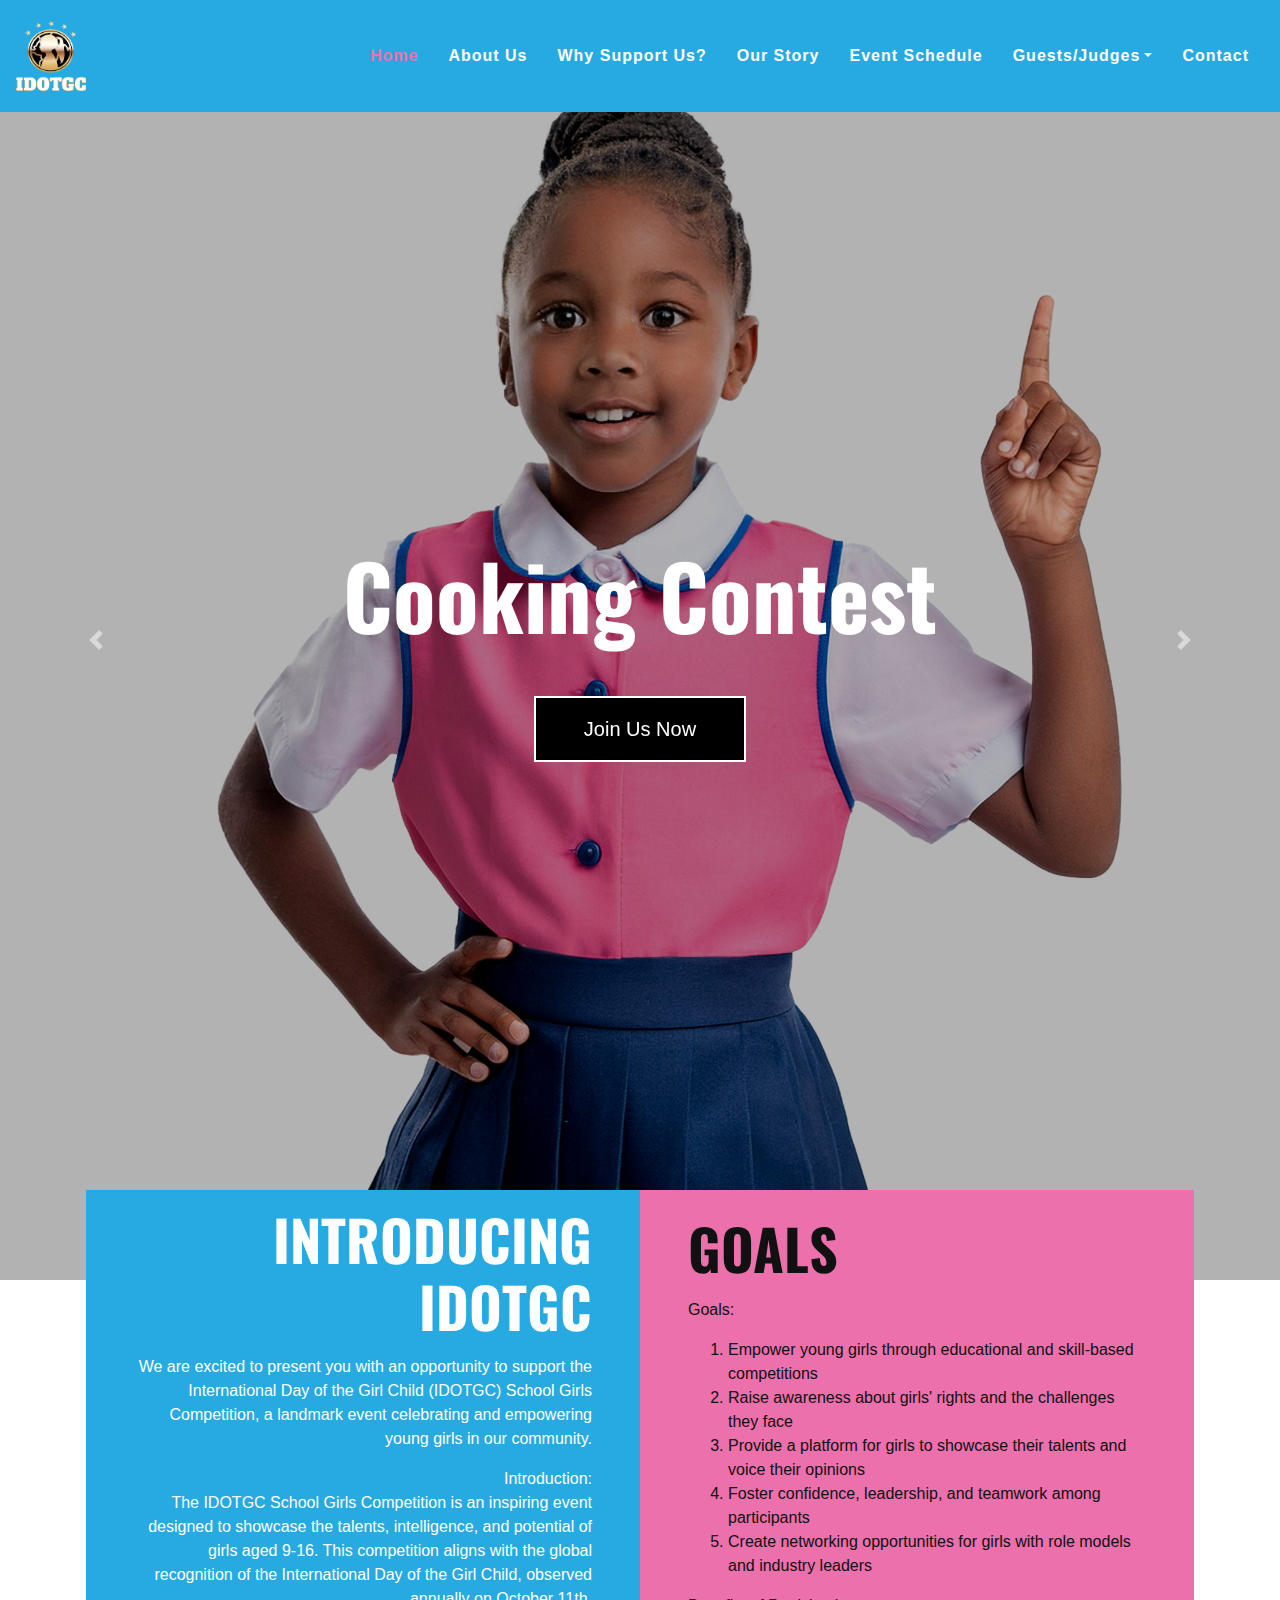
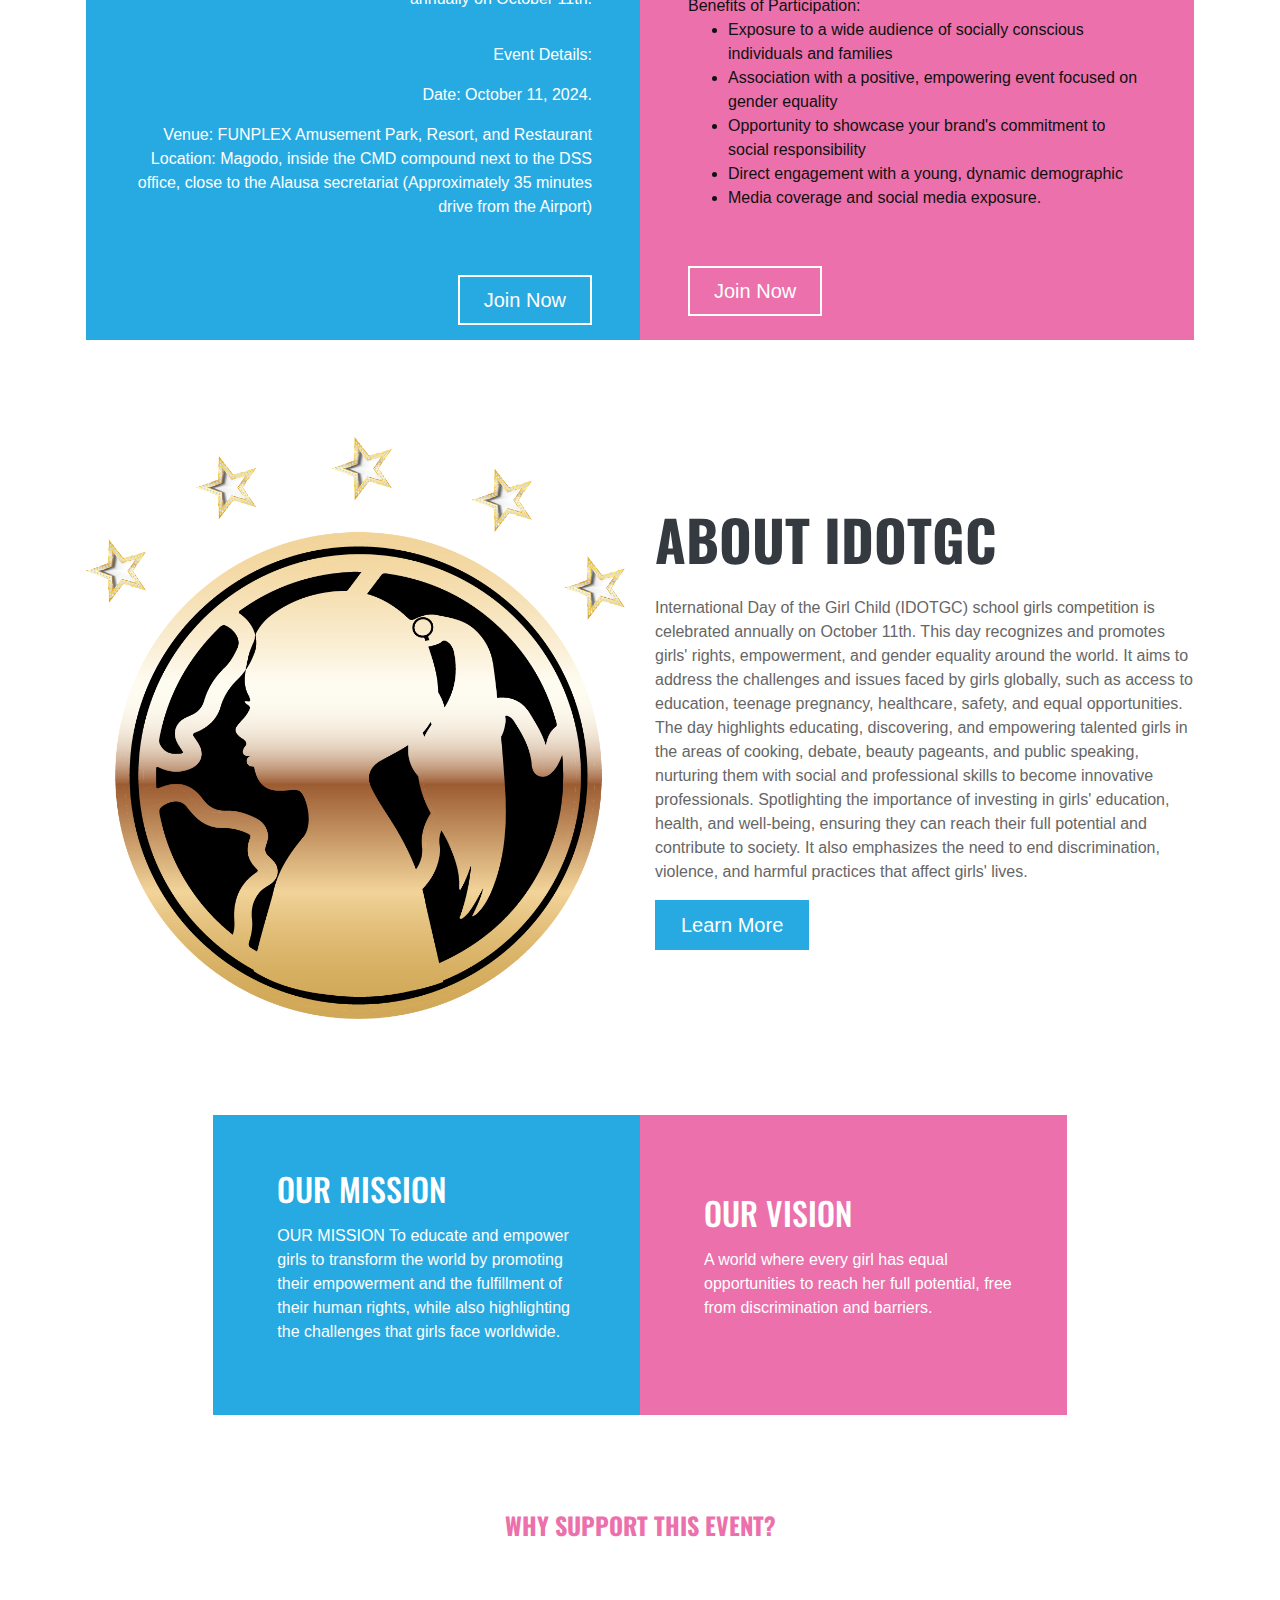
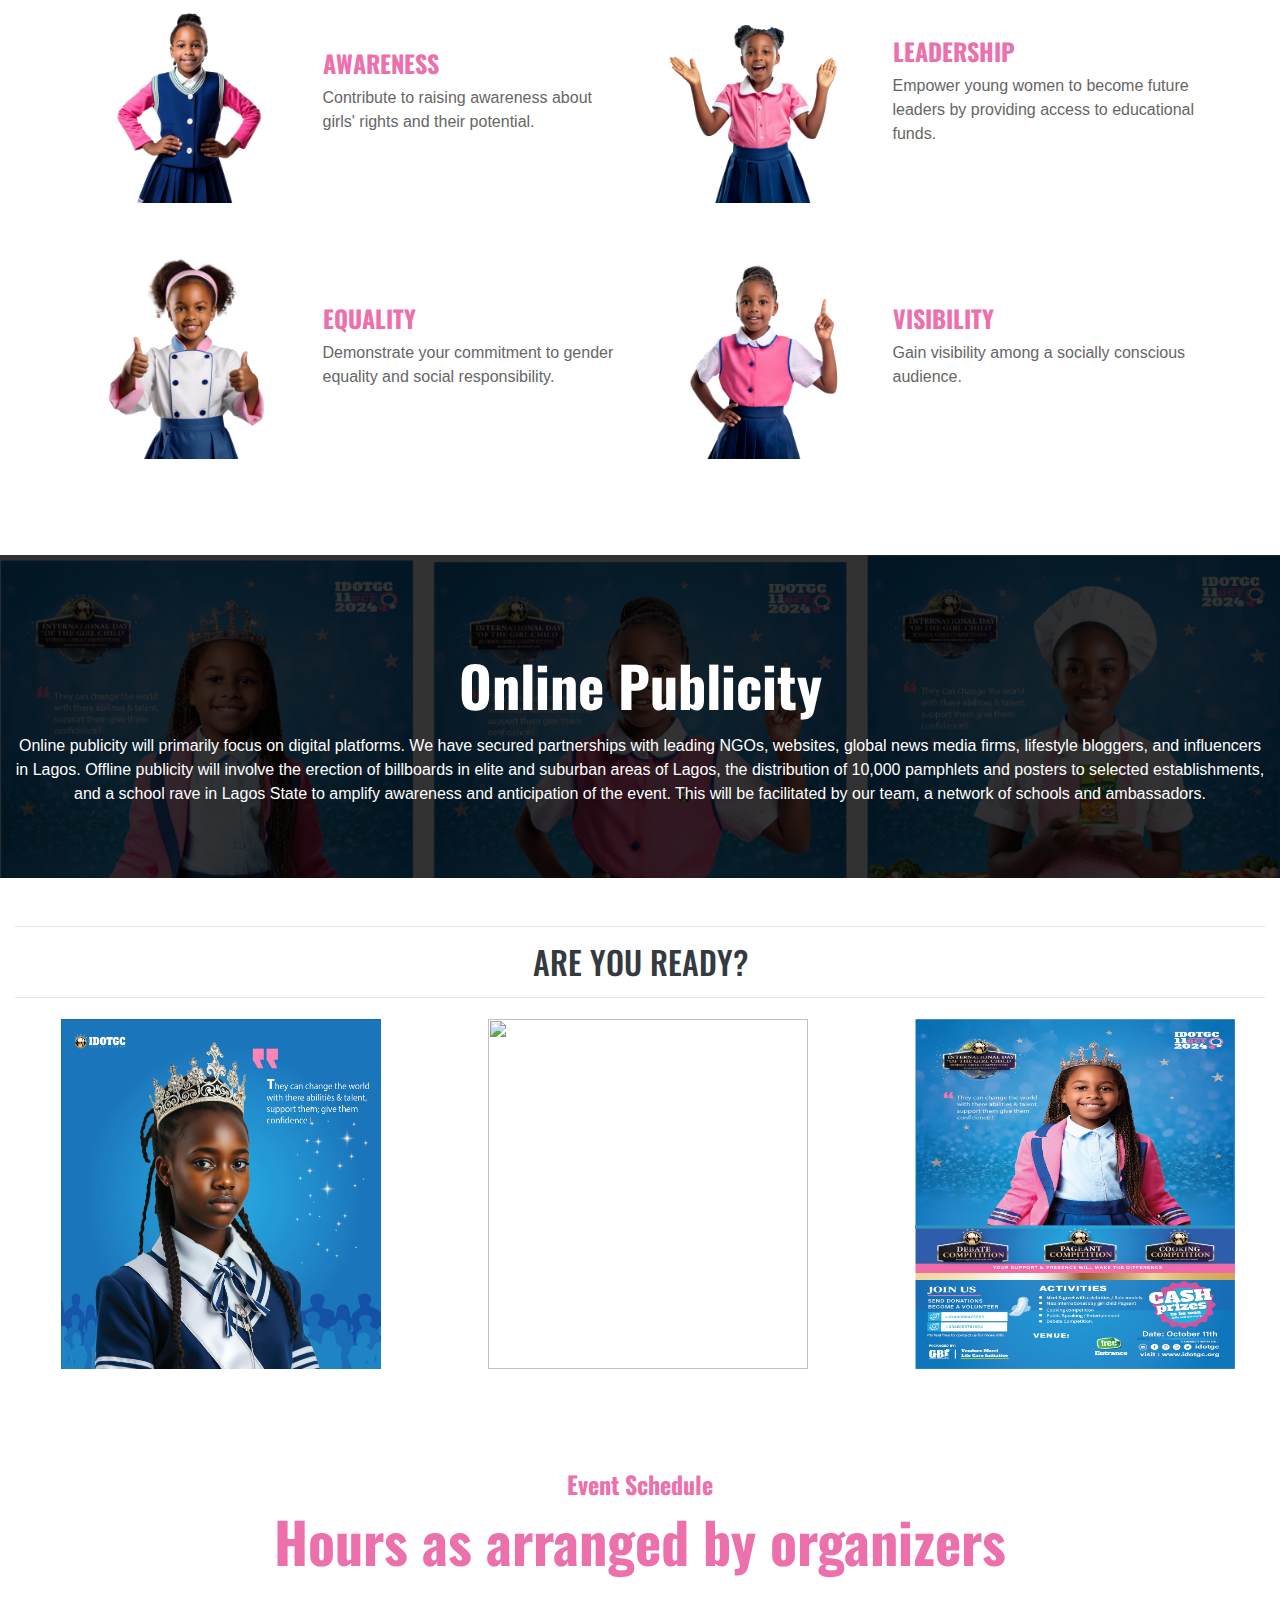
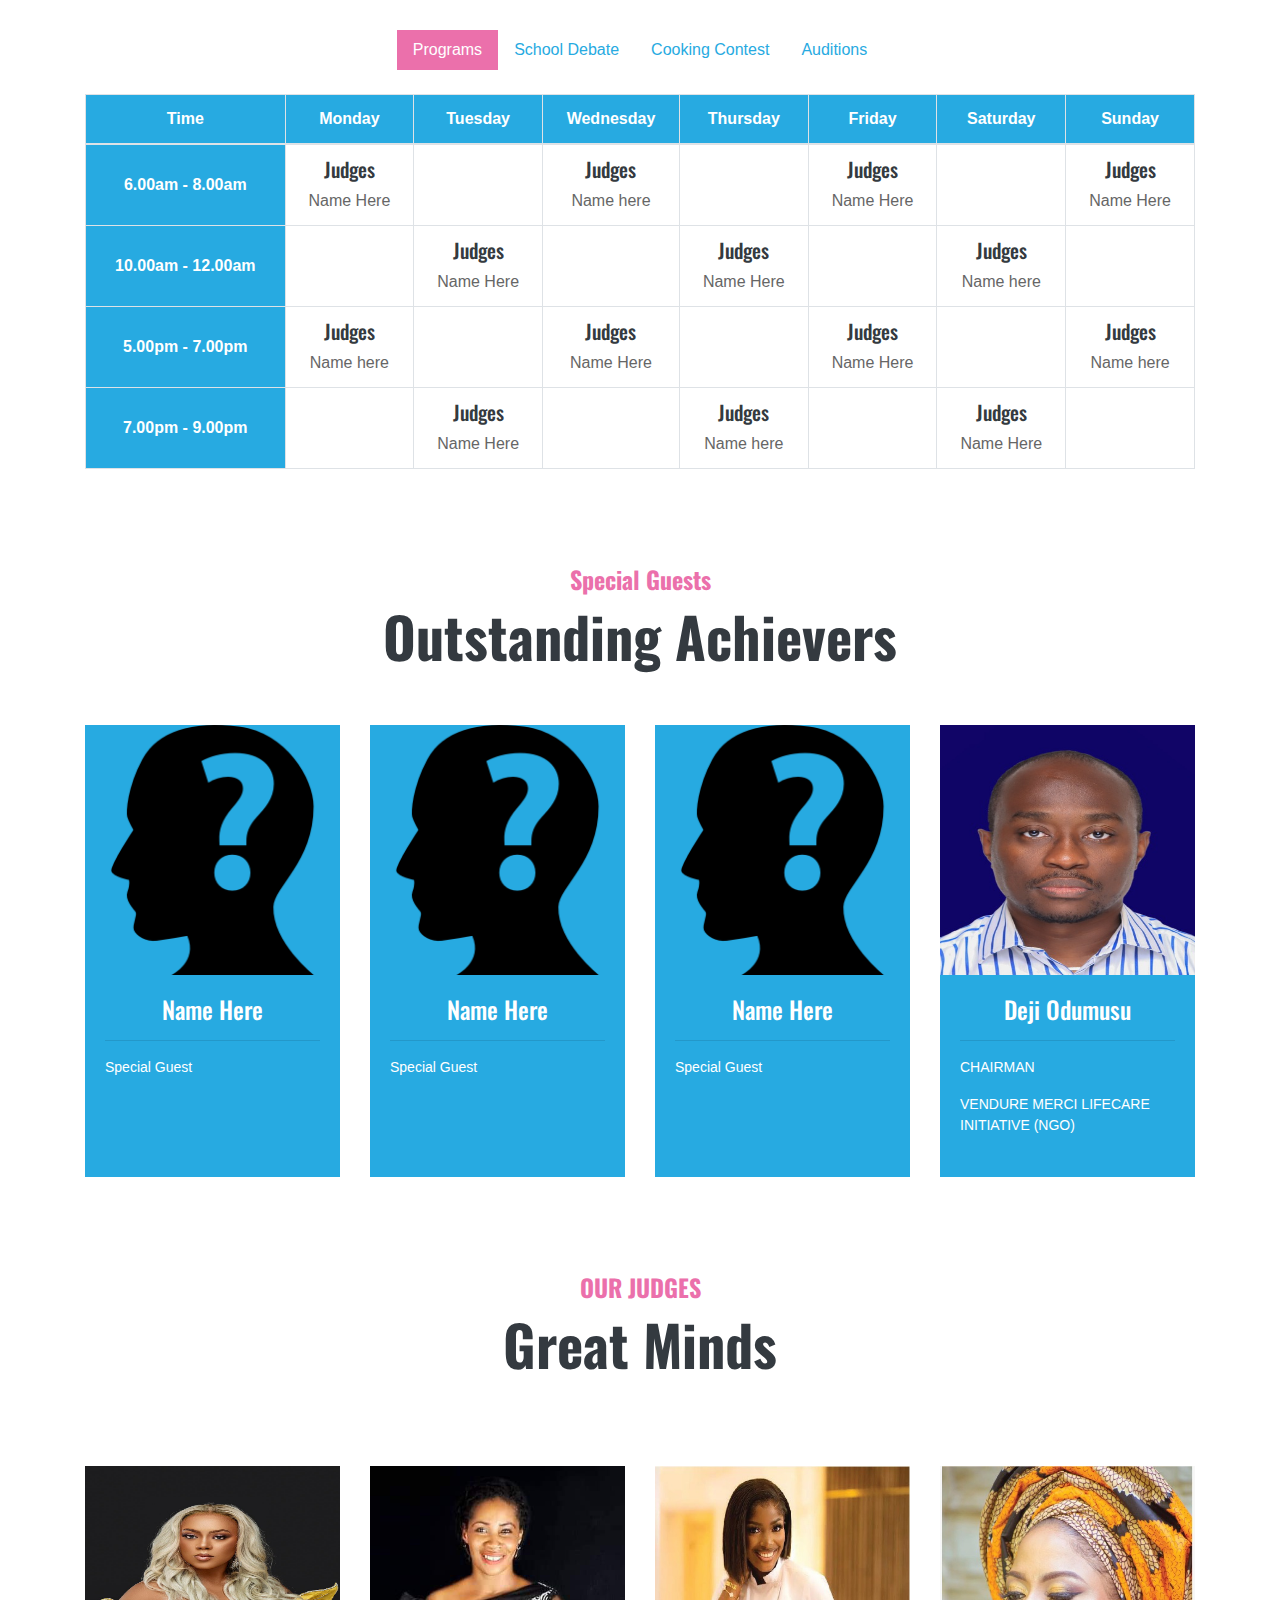
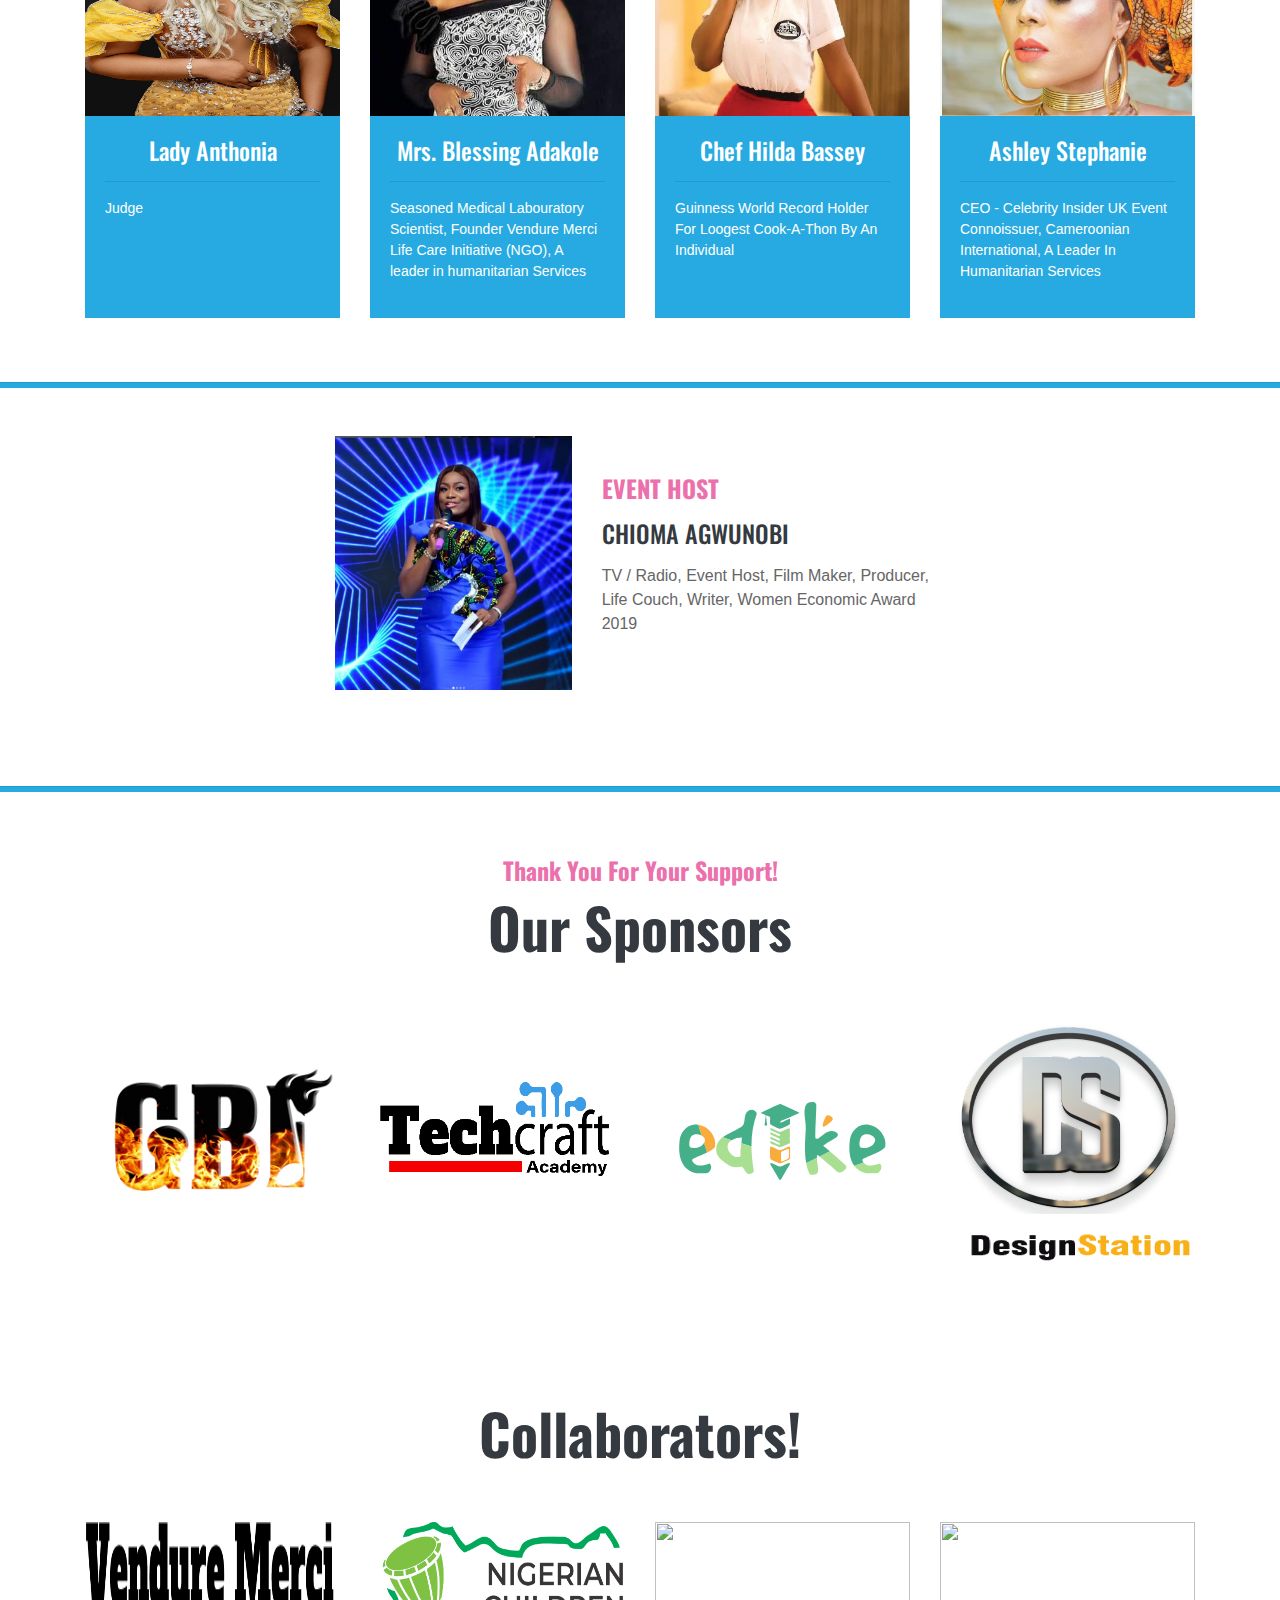
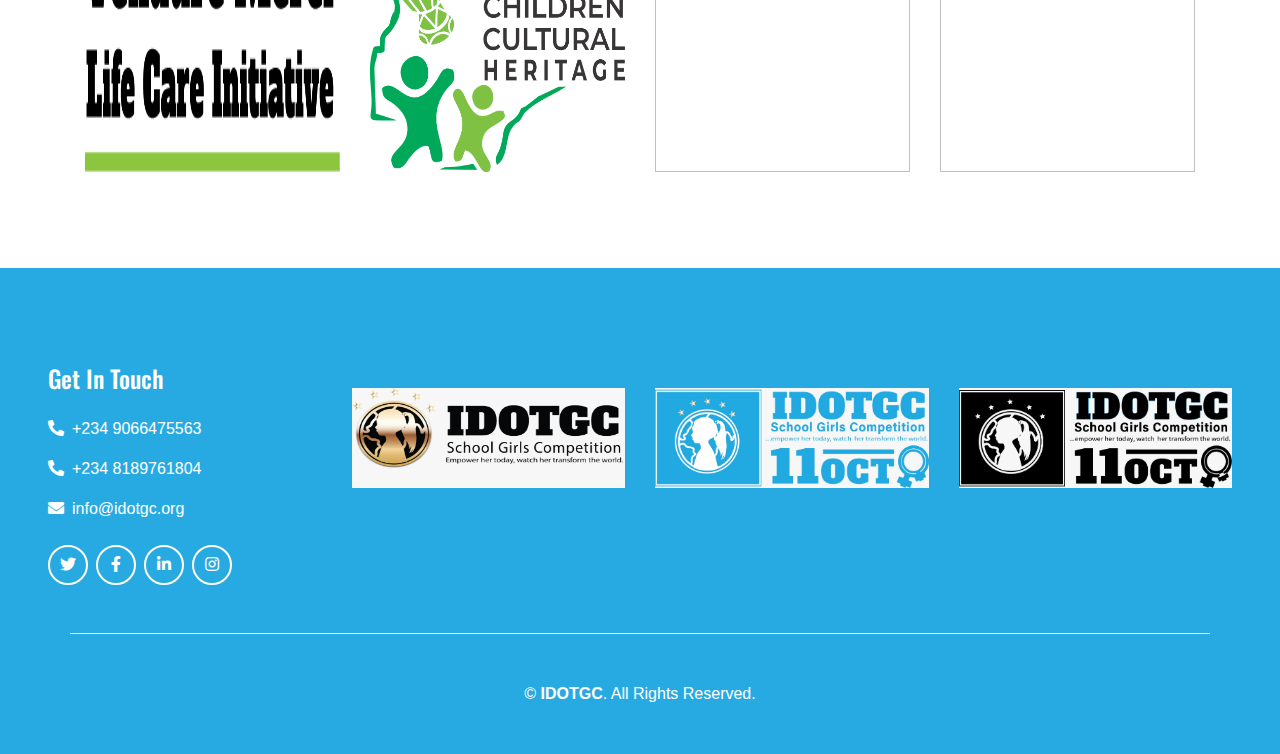
==== commit 1235a773: "sept7th" ====
--- a/index.html
+++ b/index.html
@@ -61,42 +61,42 @@
                 <div class="carousel-item active">
                     <img class="w-100" src="img/schoolgirl3.png" alt="Image">
                     <div class="carousel-caption d-flex flex-column align-items-center justify-content-center">
-                        <h3 class="pink-fill text-capitalize m-0"></h3>
+                        <h3 class="white-fill text-capitalize m-0"></h3>
                         <h2 class="display-2 m-0 mt-2 mt-md-4 text-white font-weight-bold text-capitalize">Cooking Contest</h2>
-                        <a href="" class="btn btn-lg btn-outline-light mt-3 mt-md-5 py-md-3 px-md-5 text-white" style="background-color:black">Join Us Now</a>
+                        <a href="https://docs.google.com/forms/d/e/1FAIpQLSfnxlXdD4bxUTvMo-qmKiDVbFIVrh6FGM2dzBd6j8qpU-GPLA/viewform?usp=pp_url" class="btn btn-lg btn-outline-light mt-3 mt-md-5 py-md-3 px-md-5 text-white" style="background-color:black">Join Us Now</a>
                     </div>
                 </div>
                 <div class="carousel-item">
                     <img class="w-100" src="img/schoolgirl1.png" alt="Image">
                     <div class="carousel-caption d-flex flex-column align-items-center justify-content-center">
-                        <h3 class="pink-fill text-capitalize m-0"></h3>
+                        <h3 class="white-fill text-capitalize m-0"></h3>
                         <h2 class="display-2 m-0 mt-2 mt-md-4 text-white font-weight-bold text-capitalize">School Debate</h2>
-                        <a href="" class="btn btn-lg btn-outline-light mt-3 mt-md-5 py-md-3 px-md-5 text-white" style="background-color:black">Join Us Now</a>
+                        <a href="https://docs.google.com/forms/d/e/1FAIpQLSfnxlXdD4bxUTvMo-qmKiDVbFIVrh6FGM2dzBd6j8qpU-GPLA/viewform?usp=pp_url" class="btn btn-lg btn-outline-light mt-3 mt-md-5 py-md-3 px-md-5 text-white" style="background-color:black">Join Us Now</a>
                     </div>
                 </div>
                               
                 <div class="carousel-item">
                     <img class="w-100" src="img/newslide1.jpg" alt="Image">
                     <div class="carousel-caption d-flex flex-column align-items-center justify-content-center">
-                        <h3 class="pink-fill text-capitalize m-0"></h3>
+                        <h3 class="white-fill text-capitalize m-0"></h3>
                         <h2 class="display-2 m-0 mt-2 mt-md-4 text-white font-weight-bold text-capitalize"></h2>
-                        <a href="" class="btn btn-lg btn-outline-light mt-3 mt-md-5 py-md-3 px-md-5 text-white" style="background-color:black">Join Us Now</a>
+                        <a href="https://docs.google.com/forms/d/e/1FAIpQLSfnxlXdD4bxUTvMo-qmKiDVbFIVrh6FGM2dzBd6j8qpU-GPLA/viewform?usp=pp_url" class="btn btn-lg btn-outline-light mt-3 mt-md-5 py-md-3 px-md-5 text-white" style="background-color:black">Join Us Now</a>
                     </div>
                 </div>
                 <div class="carousel-item">
                     <img class="w-100" src="img/newslide2.jpg" alt="Image">
                     <div class="carousel-caption d-flex flex-column align-items-center justify-content-center">
-                        <h3 class="pink-fill text-capitalize m-0"></h3>
+                        <h3 class="white-fill text-capitalize m-0"></h3>
                         <h2 class="display-2 m-0 mt-2 mt-md-4 text-white font-weight-bold text-capitalize"></h2>
-                        <a href="" class="btn btn-lg btn-outline-light mt-3 mt-md-5 py-md-3 px-md-5 text-white" style="background-color:black">Join Us Now</a>
+                        <a href="https://docs.google.com/forms/d/e/1FAIpQLSfnxlXdD4bxUTvMo-qmKiDVbFIVrh6FGM2dzBd6j8qpU-GPLA/viewform?usp=pp_url" class="btn btn-lg btn-outline-light mt-3 mt-md-5 py-md-3 px-md-5 text-white" style="background-color:black">Join Us Now</a>
                     </div>
                 </div>
                 <div class="carousel-item">
                     <img class="w-100" src="img/newslide3.jpg" alt="Image">
                     <div class="carousel-caption d-flex flex-column align-items-center justify-content-center">
-                        <h3 class="pink-fill text-capitalize m-0"></h3>
+                        <h3 class="white-fill text-capitalize m-0"></h3>
                         <h2 class="display-2 m-0 mt-2 mt-md-4 text-white font-weight-bold text-capitalize"></h2>
-                        <a href="" class="btn btn-lg btn-outline-light mt-3 mt-md-5 py-md-3 px-md-5 text-white" style="background-color:black">Join Us Now</a>
+                        <a href="https://docs.google.com/forms/d/e/1FAIpQLSfnxlXdD4bxUTvMo-qmKiDVbFIVrh6FGM2dzBd6j8qpU-GPLA/viewform?usp=pp_url" class="btn btn-lg btn-outline-light mt-3 mt-md-5 py-md-3 px-md-5 text-white" style="background-color:black">Join Us Now</a>
                     </div>
                 </div>
             </div>
@@ -115,8 +115,8 @@
     <div class="container gym-class mb-5" id="background">
         <div class="row px-3">
             <div class="col-md-6 p-0">
-                <div class="gym-class-box d-flex flex-column align-items-end justify-content-center 
-                text-right text-white py-5 px-5" style="background-color: #27AAE1;;">
+                <div class="gym-class-box intro-div d-flex flex-column align-items-end justify-content-center 
+                text-right text-white py-5 px-5" style="background-color: #27AAE1;">
                     <i class="flaticon-school"></i>
                     <h3 class="display-4 mb-3 text-white font-weight-bold">INTRODUCING IDOTGC</h3>
                     <p>
@@ -138,13 +138,13 @@
                         </p>
                     </p>
                     
-                    <a href="" class="btn btn-lg btn-outline-light mt-4 px-4">Join Now</a>
+                    <a href="https://docs.google.com/forms/d/e/1FAIpQLSfnxlXdD4bxUTvMo-qmKiDVbFIVrh6FGM2dzBd6j8qpU-GPLA/viewform?usp=pp_url" class="btn btn-lg btn-outline-light mt-4 px-4">Join Now</a>
                     
                 </div>
             </div>
-            <div class="col-md-6 p-0">
-                <div class="gym-class-box d-flex flex-column align-items-start justify-content-center 
-                text-left text-secondary py-5 px-5" style="background-color:#EB70AB">
+            <div class="col-md-6 p-0 intro-div">
+                <div class="gym-class-box intro-div d-flex flex-column align-items-start justify-content-center 
+                text-left text-secondary py-5 px-5" style="background-color:#EB70AB;">
                     <h3 class="display-4 mb-3 text-secondary font-weight-bold">GOALS</h3>
                     <p>
                         Goals:
@@ -165,7 +165,7 @@
                         </ul>
                         
                     </p>
-                    <a href="" class="btn btn-lg btn-outline-light mt-4 px-4">Join Now</a>
+                    <a href="https://docs.google.com/forms/d/e/1FAIpQLSfnxlXdD4bxUTvMo-qmKiDVbFIVrh6FGM2dzBd6j8qpU-GPLA/viewform?usp=pp_url" class="btn btn-lg btn-outline-light mt-4 px-4">Join Now</a>
                 </div>
             </div>
         </div>
@@ -197,7 +197,7 @@
         It also emphasizes the need to end discrimination, 
         violence, and harmful practices that affect girls' lives.
                 </p>
-                <a href="" class="btn btn-lg px-4" style="background-color:#27AAE1;; color:white">Learn More</a>
+                <a href="contact.html" class="btn btn-lg px-4" style="background-color:#27AAE1;; color:white">Learn More</a>
             </div>
         </div>
     </div>
@@ -210,7 +210,7 @@
             <div class="col-lg-4 p-0">
                 <div class="d-flex align-items-center text-white px-5" 
                 style="background-color: #27AAE1; min-height: 300px;">
-                    <i class="display-3 pink-fill mr-3"></i>
+                    <i class="display-3 white-fill mr-3"></i>
                     <div class="">
                         <h2 class="text-white mb-3">OUR MISSION</h2>
                         <p>OUR MISSION To educate and empower girls to transform the world by
@@ -328,9 +328,9 @@
                 <div class="row d-flex justify-content-center">
                 <div class="col-lg-4 p-0 d-flex justify-content-center">
                     <div class="d-flex align-items-center text-white px-5" >
-                        <i class="display-3 pink-fill mr-3"></i>
+                        <i class="display-3 white-fill mr-3"></i>
                         <div class="d-flex justify-content-center">
-                          <img src="img/img1.jpeg" width="310" height="400">
+                          <img src="img/more1.jpg" width="320" height="350">
                         </div>
                     </div>
                 </div>
@@ -338,7 +338,7 @@
                     <div class="d-flex align-items-center text-white px-5" style="margin:5px">
                         <i class="display-3 text-secondary mr-3"></i>
                         <div class="d-flex justify-content-center">
-                           <img src="img/idcooking3.png" width="310" height="400">
+                           <img src="img/idcooking3.png" width="320" height="350">
                         </div>
                     </div>
                 </div>
@@ -346,7 +346,7 @@
                     <div class="d-flex align-items-center text-white px-5" style="margin:5px">
                         <i class="display-3 text-secondary mr-3"></i>
                         <div class="d-flex justify-content-center">
-                           <img src="img/img3.jpeg" width="310" height="400">
+                           <img src="img/img3.jpeg" width="320" height="350">
                         </div>
                     </div>
                 </div>
@@ -632,41 +632,54 @@
         <div class="row">
             <div class="col-lg-3 col-md-6 mb-5">
                 <div class="card border-0 blue-fill text-center text-white">
-                    <img class="card-img-top" src="img/noimage.png" alt="" width="400" height="250">
+                    <img class="card-img-top mobile-image" src="img/noimage.png" alt="" width="350" height="250">
                  
                     <div class="card-body blue-fill">
-                        <h4 class="card-title pink-fill">Name Here</h4>
+                        <h4 class="card-title white-fill">Name Here</h4>
+                        <hr>
+                        <div style="height: 100px; text-align: left; font-size: 14px;">
                         <p class="card-text">Special Guest</p>
+                        </div>
                     </div>
                 </div>
             </div>
             <div class="col-lg-3 col-md-6 mb-5">
                 <div class="card border-0 blue-fill text-center text-white">
-                    <img class="card-img-top" src="img/noimage.png" alt="" width="400" height="250">
+                    <img class="card-img-top mobile-image" src="img/noimage.png" alt="" width="350" height="250">
                    
                     <div class="card-body blue-fill">
-                        <h4 class="card-title pink-fill">Name Here</h4>
+                        <h4 class="card-title white-fill">Name Here</h4>
+                        <hr>
+                        <div style="height: 100px; text-align: left; font-size: 14px;">
                         <p class="card-text">Special Guest</p>
+                        </div>
                     </div>
                 </div>
             </div>
             <div class="col-lg-3 col-md-6 mb-5">
                 <div class="card border-0 blue-fill text-center text-white">
-                    <img class="card-img-top" src="img/noimage.png" alt="" width="400" height="250">
+                    <img class="card-img-top mobile-image" src="img/noimage.png" alt="" width="350" height="250">
                 
-                    <div class="card-body blue-fill">
-                        <h4 class="card-title pink-fill">Name Here</h4>
+                    <div class="card-body white-fill">
+                        <h4 class="card-title white-fill">Name Here</h4>
+                        <hr>
+                        <div style="height: 100px; text-align: left; font-size: 14px;">
                         <p class="card-text">Special Guest</p>
+                        </div>
                     </div>
                 </div>
             </div>
             <div class="col-lg-3 col-md-6 mb-5">
                 <div class="card border-0 blue-fill text-center text-white">
-                    <img class="card-img-top" src="img/guest.jpeg" alt="" width="400" height="250">
+                    <img class="card-img-top mobile-image" src="img/guest.jpeg" alt="" width="350" height="250">
                    
                     <div class="card-body blue-fill">
-                        <h4 class="card-title pink-fill">Deji Odumusu</h4>
-                        <p class="card-text">Special Guest</p>
+                        <h4 class="card-title white-fill">Deji Odumusu</h4>
+                        <hr>
+                        <div style="height: 100px; text-align: left; font-size: 14px;">
+                        <p class="card-text">CHAIRMAN</p>
+                        <p>VENDURE MERCI LIFECARE INITIATIVE (NGO)</p>
+                        </div>
                     </div>
                 </div>
             </div>
@@ -681,45 +694,63 @@
         <div class="d-flex flex-column text-center mb-5">
             <h4 class="pink-fill font-weight-bold">OUR JUDGES</h4>
             <h4 class="display-4 font-weight-bold">Great Minds</h4>
+            <hr>
         </div>
         <div class="row">
             <div class="col-lg-3 col-md-6 mb-5">
                 <div class="card border-0 blue-fill text-center text-white">
-                    <img class="card-img-top" src="img/anthonia.jpg" alt="" width="400" height="250">
+                    <img class="card-img-top mobile-image" src="img/naya.jpeg" alt="" width="350" height="250">
                     
                     <div class="card-body blue-fill">
-                        <h4 class="card-title pink-fill">Judge Anthonia</h4>
+                        <h4 class="card-title white-fill">Lady Anthonia</h4>
+                        <hr>
+                        <div style="height: 100px; text-align: left; font-size: 14px;">
                         <p class="card-text">Judge</p>
+                        </div>
                     </div>
                 </div>
             </div>
             <div class="col-lg-3 col-md-6 mb-5">
                 <div class="card border-0 blue-fill text-center text-white">
-                    <img class="card-img-top" src="img/blessing.png" alt="" width="400" height="250">
+                    <img class="card-img-top mobile-image" src="img/blessing.png" alt="" width="350" height="250">
                  
                     <div class="card-body blue-fill">
-                        <h4 class="card-title pink-fill">Judge Blessing</h4>
-                        <p class="card-text">Judge</p>
+                        <h4 class="card-title white-fill">Mrs. Blessing Adakole</h4>
+                        <hr>
+                        <div style="height: 100px; text-align: left; font-size: 14px;">
+                        <p class="card-text">Seasoned Medical Labouratory Scientist, Founder
+                            Vendure Merci Life Care Initiative (NGO), A leader in humanitarian Services
+                        </p>
+                        </div>
                     </div>
                 </div>
             </div>
             <div class="col-lg-3 col-md-6 mb-5">
                 <div class="card border-0 blue-fill text-center text-white">
-                    <img class="card-img-top" src="img/hilda.jpeg" alt="" width="400" height="250">
+                    <img class="card-img-top mobile-image" src="img/hilda.jpeg" alt="" width="350" height="250">
                   
                     <div class="card-body blue-fill">
-                        <h4 class="card-title pink-fill">Judge Hilda</h4>
-                        <p class="card-text">Judge</p>
+                        <h4 class="card-title white-fill">Chef Hilda Bassey</h4>
+                        <hr>
+                        <div style="height: 100px; text-align: left; font-size: 14px;">
+                        <p class="card-text">Guinness World Record Holder
+                        For Loogest Cook-A-Thon By An Individual </p>
+                        </div>
                     </div>
                 </div>
             </div>
             <div class="col-lg-3 col-md-6 mb-5">
                 <div class="card border-0 blue-fill text-center text-white">
-                    <img class="card-img-top" src="img/ashley.jpeg" alt="" width="400" height="250">
+                    <img class="card-img-top mobile-image" src="img/ashley.jpeg" alt="" width="350" height="250">
                    
                     <div class="card-body blue-fill">
-                        <h4 class="card-title pink-fill">Judge Ashley</h4>
-                        <p class="card-text">Judge</p>
+                        <h4 class="card-title white-fill">Ashley Stephanie</h4>
+                        <hr>
+                        <div style="height: 100px; text-align: left; font-size: 14px;">
+                        <p class="card-text">CEO - Celebrity Insider UK Event Connoissuer, 
+                            Cameroonian International, A Leader In Humanitarian Services
+                        </p>
+                        </div>
                     </div>
                 </div>
             </div>
@@ -727,6 +758,28 @@
     </div>
 
     <!-- END OF JUDGES PANEL -->
+
+<hr style="height:5px; background-color: #27AAE1;">
+    <!-- OUR HOST -->
+    <div class="container-fluid my-5">
+        <div class="row d-flex justify-content-center">
+            <div class="col-md-6 mb-5">
+                <div class="row align-items-center">
+                    <div class="col-sm-5">
+                        <img class="img-fluid mb-3 mb-sm-0" src="img/host.jpeg" alt="Image">
+                        
+                    </div>
+                    <div class="col-sm-7">
+                        <h4 class="font-weight-bold" style="color:#EB70AB">EVENT HOST</h4>
+                        <p><h4>CHIOMA AGWUNOBI</h4></p>
+                        <p>TV / Radio, Event Host, Film Maker, Producer, Life Couch, Writer, Women Economic Award 2019</p>
+                    </div>
+                </div>
+            </div>
+        </div>
+    </div>
+    <!-- Features End -->
+    <hr style="height:5px; background-color: #27AAE1;">
 
 <!-- OUR SPONSORS -->
         <!-- Team Start -->
@@ -737,26 +790,26 @@
             </div>
             <div class="row">
                 <div class="col-lg-3 col-md-6 mb-5">
-                    <div class="card border-0 blue-fill text-center text-white">
-                        <img class="card-img-top" src="img/edike.svg" alt="" width="400" height="250">
+                    <div class="card border-0 text-center text-white">
+                        <img class="card-img-top" src="img/gbilogo.png" alt="" width="350" height="250">
                       
                     </div>
                 </div>
                 <div class="col-lg-3 col-md-6 mb-5">
-                    <div class="card border-0 blue-fill text-center text-white">
-                        <img class="card-img-top" src="img/gbilogo.png" alt="" width="400" height="250">
+                    <div class="card border-0 text-center text-white">
+                        <img class="card-img-top" src="img/techcraftlogo.png" alt="" width="350" height="250">
                      
                     </div>
                 </div>
                 <div class="col-lg-3 col-md-6 mb-5">
-                    <div class="card border-0 blue-fill text-center text-white">
-                        <img class="card-img-top" src="img/edike.svg" alt="" width="400" height="250">
+                    <div class="card border-0 text-center text-white">
+                        <img class="card-img-top" src="img/edike.svg" alt="" width="350" height="250">
                         
                     </div>
                 </div>
                 <div class="col-lg-3 col-md-6 mb-5">
-                    <div class="card border-0 blue-fill text-center text-white">
-                        <img class="card-img-top" src="img/edike.svg" alt="" width="400" height="250">
+                    <div class="card border-0 text-center text-white">
+                        <img class="card-img-top" src="img/designstation.png" alt="" width="350" height="250">
                     </div>
                 </div>
             </div>
@@ -764,6 +817,44 @@
         <!-- Team End -->
 
 <!-- END OF OUR SPONSORS -->
+
+<!-- OUR SPONSORS -->
+        <!-- Team Start -->
+        <div class="container pt-5 team" id="specialguests">
+            <div class="d-flex flex-column text-center mb-5">
+                <h4 class="white-fill font-weight-bold">Thank You To Our Callaborators!</h4>
+                <h4 class="display-4 font-weight-bold">Collaborators!</h4>
+            </div>
+            <div class="row">
+                <div class="col-lg-3 col-md-6 mb-5">
+                    <div class="card border-0 text-center text-white">
+                        <img class="card-img-top" src="img/vendure.png" alt="" width="350" height="250">
+                      
+                    </div>
+                </div>
+                <div class="col-lg-3 col-md-6 mb-5">
+                    <div class="card border-0 text-center text-white">
+                        <img class="card-img-top" src="img/ncch.png" alt="" width="350" height="250">
+                     
+                    </div>
+                </div>
+                <div class="col-lg-3 col-md-6 mb-5">
+                    <div class="card border-0 text-center text-white">
+                        <img class="card-img-top" src="" alt="" width="350" height="250">
+                        
+                    </div>
+                </div>
+                <div class="col-lg-3 col-md-6 mb-5">
+                    <div class="card border-0 text-center text-white">
+                        <img class="card-img-top" src="" alt="" width="350" height="250">
+                    </div>
+                </div>
+            </div>
+        </div>
+        <!-- Team End -->
+
+<!-- END OF OUR SPONSORS -->
+   
    
 
     <!-- Footer Start -->
@@ -771,8 +862,6 @@
         <div class="row pt-5">
             <div class="col-lg-3 col-md-6 mb-5">
                 <h4 class="text-white mb-4">Get In Touch</h4>
-               <!--  <h4 class="font-weight-bold text-white">Address</h4>
-                <p>No. - Canal Estate, Okota, Lagos State, Nigeria.</p> -->
                 <p><i class="fa fa-phone-alt mr-2"></i>+234 9066475563</p>
                 <p><i class="fa fa-phone-alt mr-2"></i>+234 8189761804</p>
                 <p><i class="fa fa-envelope mr-2"></i>info@idotgc.org</p>
@@ -783,7 +872,34 @@
                     <a class="btn btn-outline-light rounded-circle text-center mr-2 px-0" style="width: 40px; height: 40px;" href="#"><i class="fab fa-instagram"></i></a>
                 </div>
             </div>
-        </div>
+            <div class="col-lg-3 col-md-6 mb-5">
+                <h4 class="text-white mb-4"></h4>
+                <div class="card border-0 text-center text-white">
+                    <img class="card-img-top" src="img/footer1.jpeg" alt="" width="100" height="100">
+                </div>
+            </div>
+            <div class="col-lg-3 col-md-6 mb-5">
+                <h4 class="text-white mb-4"></h4>
+                <div class="card border-0 text-center text-white">
+                    <img class="card-img-top" src="img/footer2.jpeg" alt="" width="100" height="100">
+                </div>
+            </div>
+            <div class="col-lg-3 col-md-6 mb-5">
+                <h4 class="text-white mb-4"></h4>
+                <div class="card border-0 text-center text-white">
+                    <img class="card-img-top" src="img/footer3.jpeg" alt="" width="100" height="100">
+                </div>
+            </div>
+          <!--   <div class="row d-flex justify-content-center">
+            <div class="col-lg-3 col-md-6 mb-5">
+                <h4 class="text-white mb-4"></h4>
+                <div class="card border-0 text-center text-white">
+                    <img class="card-img-top" src="img/footer4.jpeg" alt="">
+                </div>
+            </div>
+           </div> -->
+        </div>
+        
         <div class="container border-top border-white pt-5">
             <p class="m-0 text-center text-white">
                 &copy; <a class="text-white font-weight-bold" href="#">IDOTGC</a>. All Rights Reserved.
@@ -794,7 +910,7 @@
 
 
     <!-- Back to Top -->
-    <a href="#" class="btn text-white pink-fill-background back-to-top"><i class="fa fa-angle-double-up"></i></a>
+    <a href="#" class="btn text-white white-fill-background back-to-top"><i class="fa fa-angle-double-up"></i></a>
 
 
     <!-- JavaScript Libraries -->
--- a/css/new.css
+++ b/css/new.css
@@ -23,4 +23,27 @@
   background-position: top;
   background-repeat: no-repeat;
   background-size: cover;
-}+}
+
+.white-fill {
+    color: white;
+}
+
+@media screen and (min-width:768px) and (max-width: 1200px) {
+.intro-div {
+    height: 1200px;
+}
+}
+
+@media screen and (min-width:1200px) and (max-width: 1400px) {
+    .intro-div {
+        height: 750px;
+    }
+    }
+
+@media screen and (min-width:300px) and (max-width: 767px) {
+        .mobile-image {
+            width: 250px;
+            height: 250px;
+        }
+        }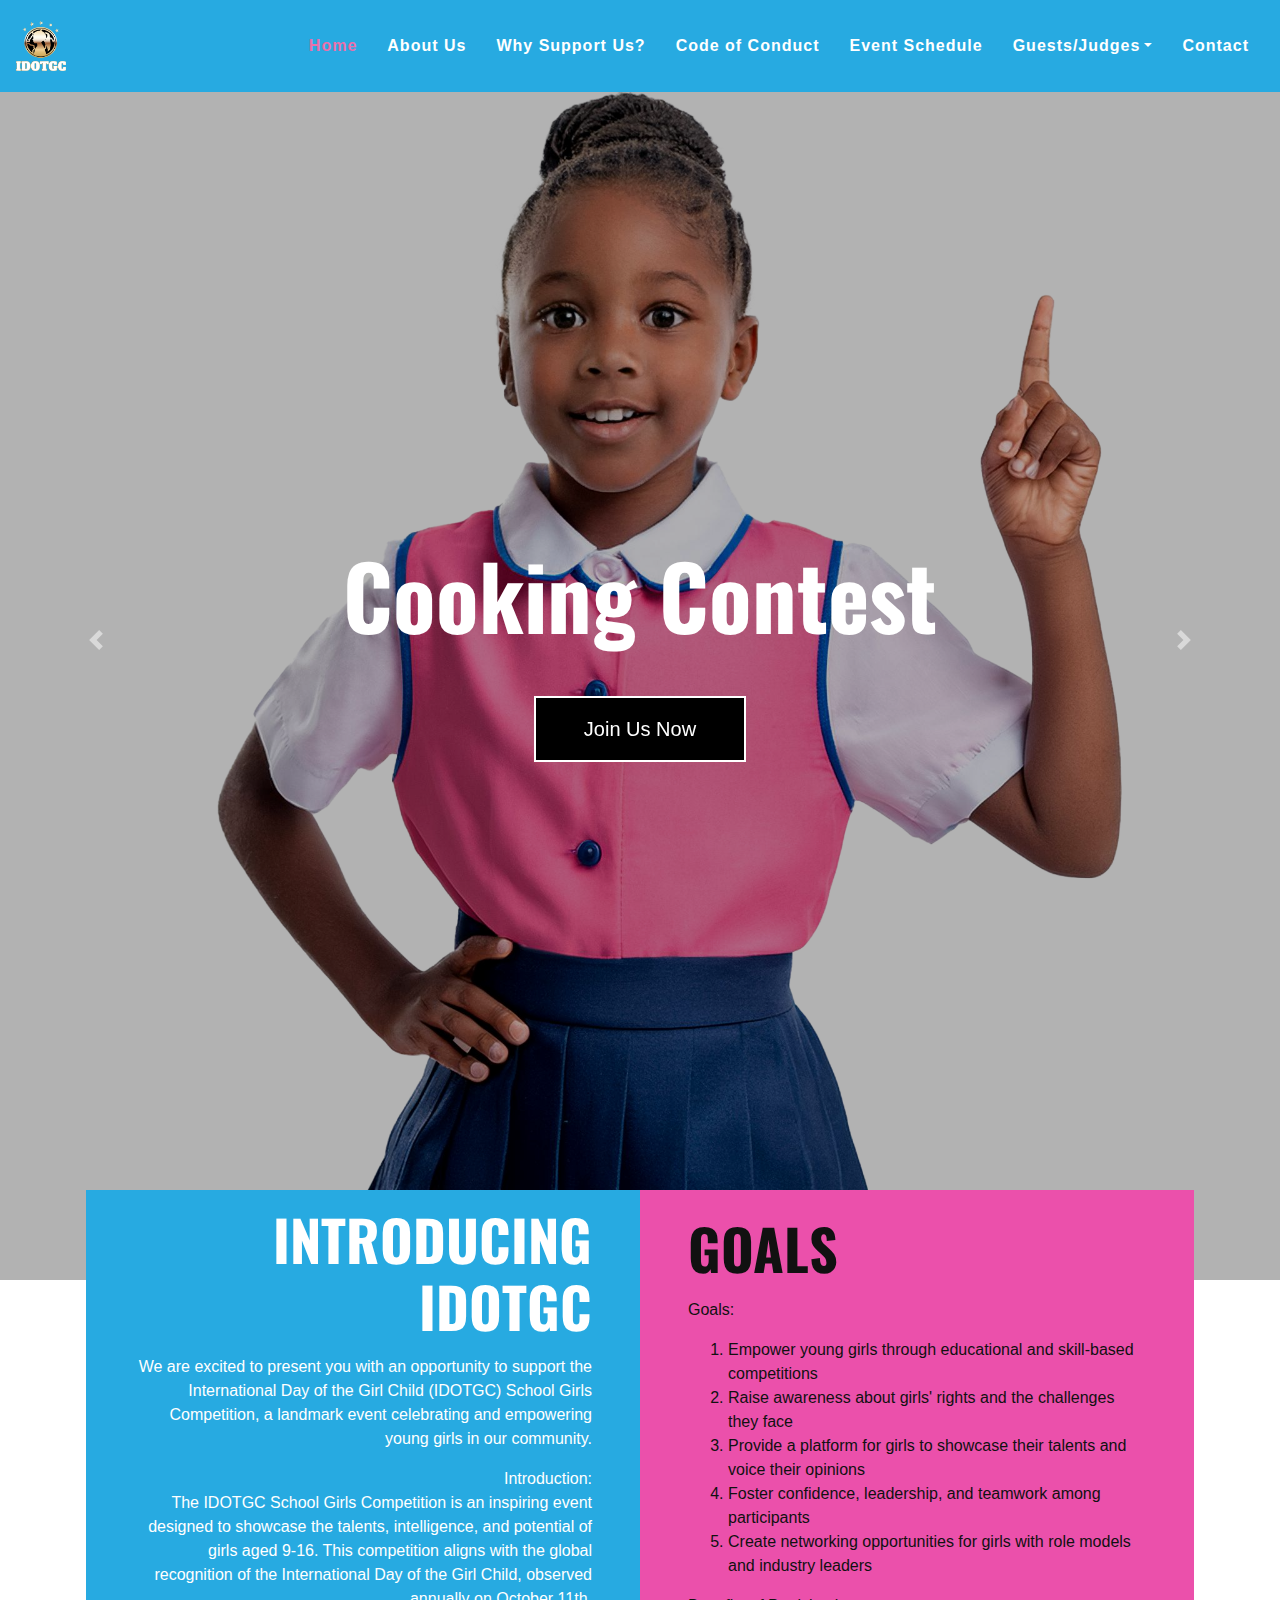
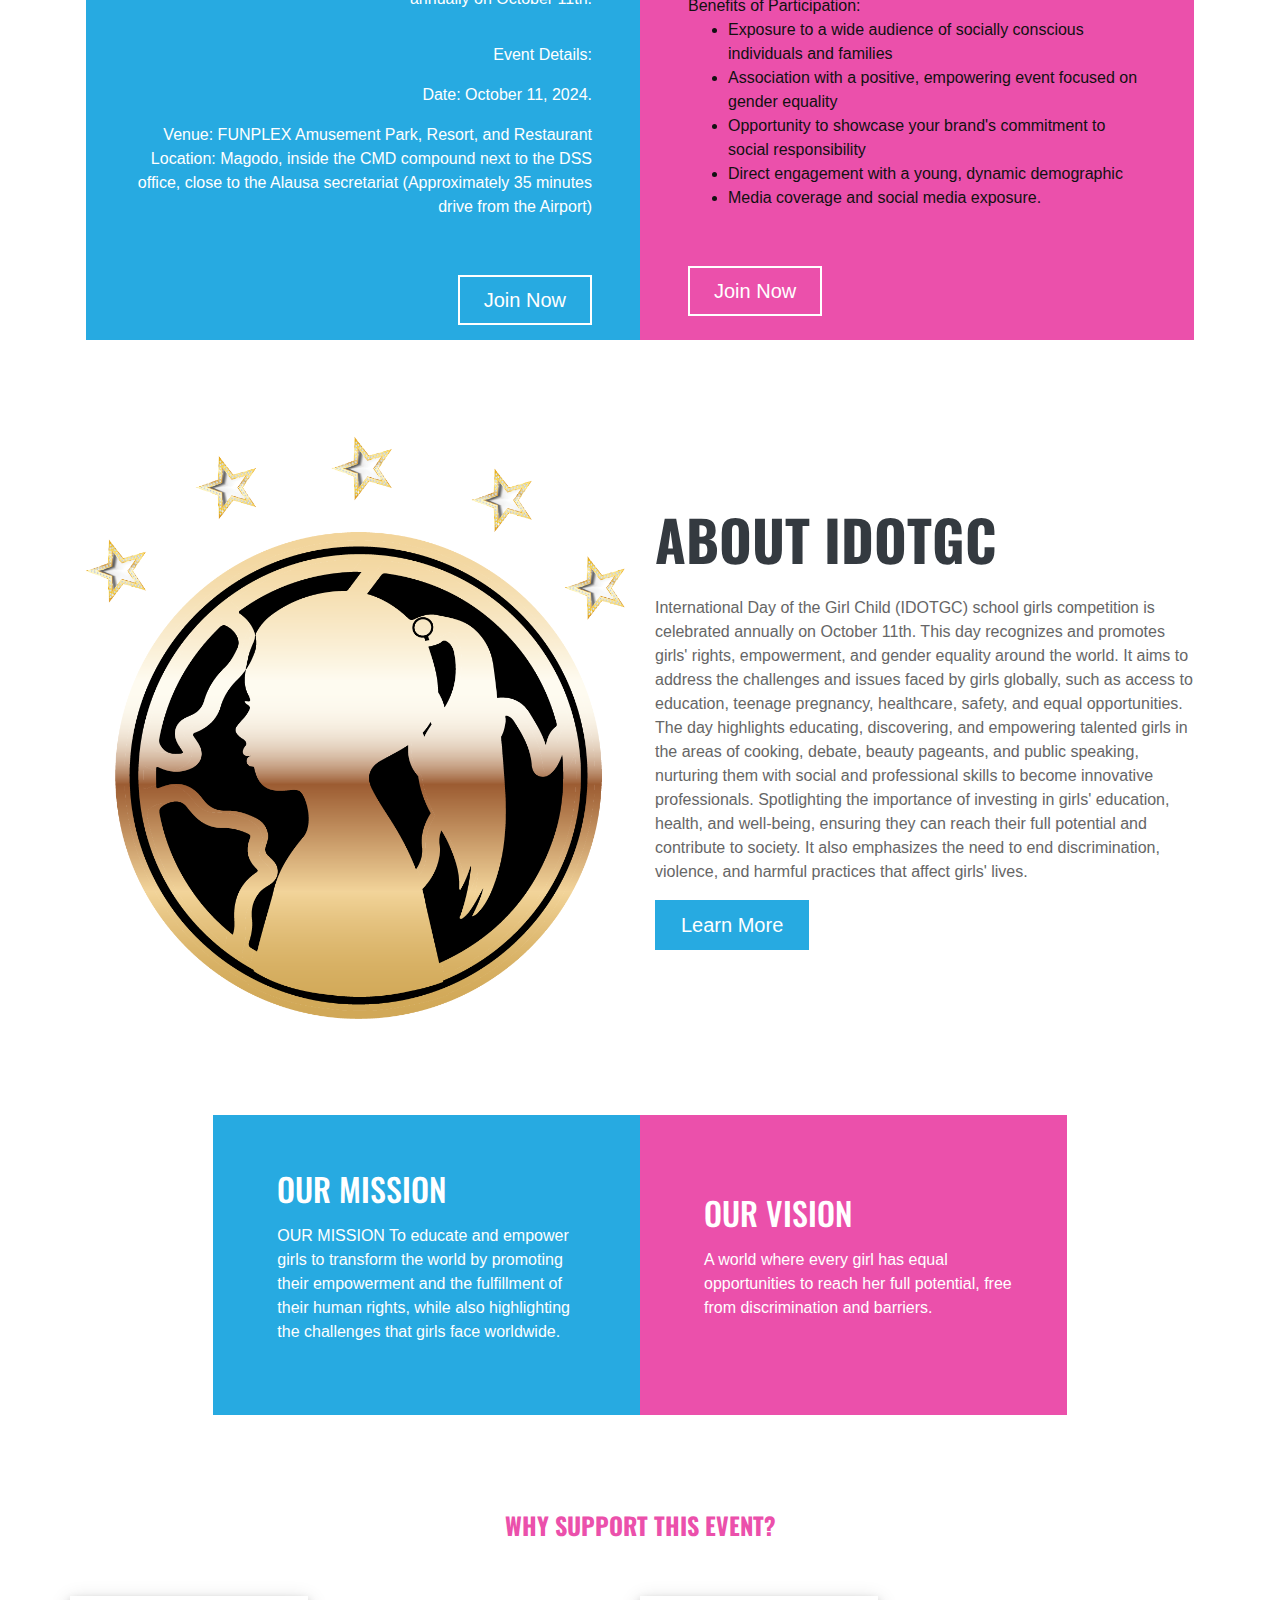
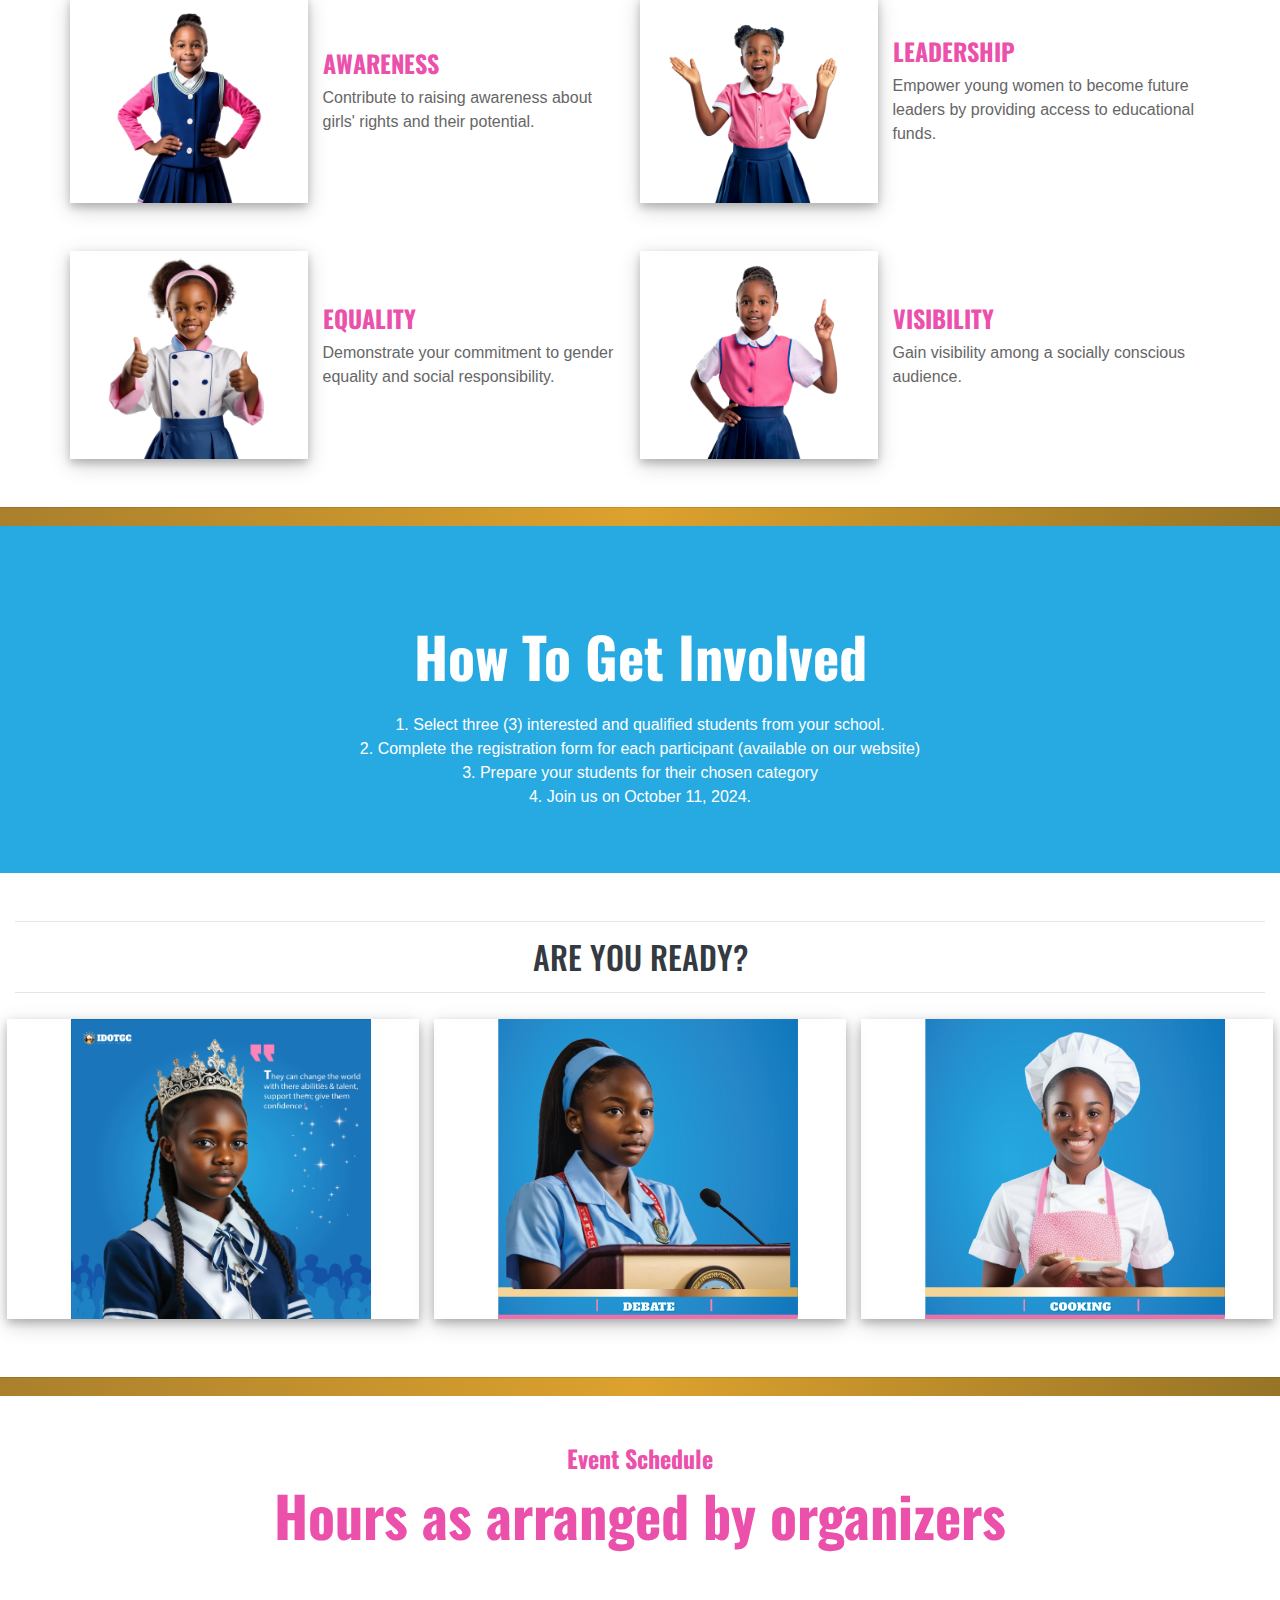
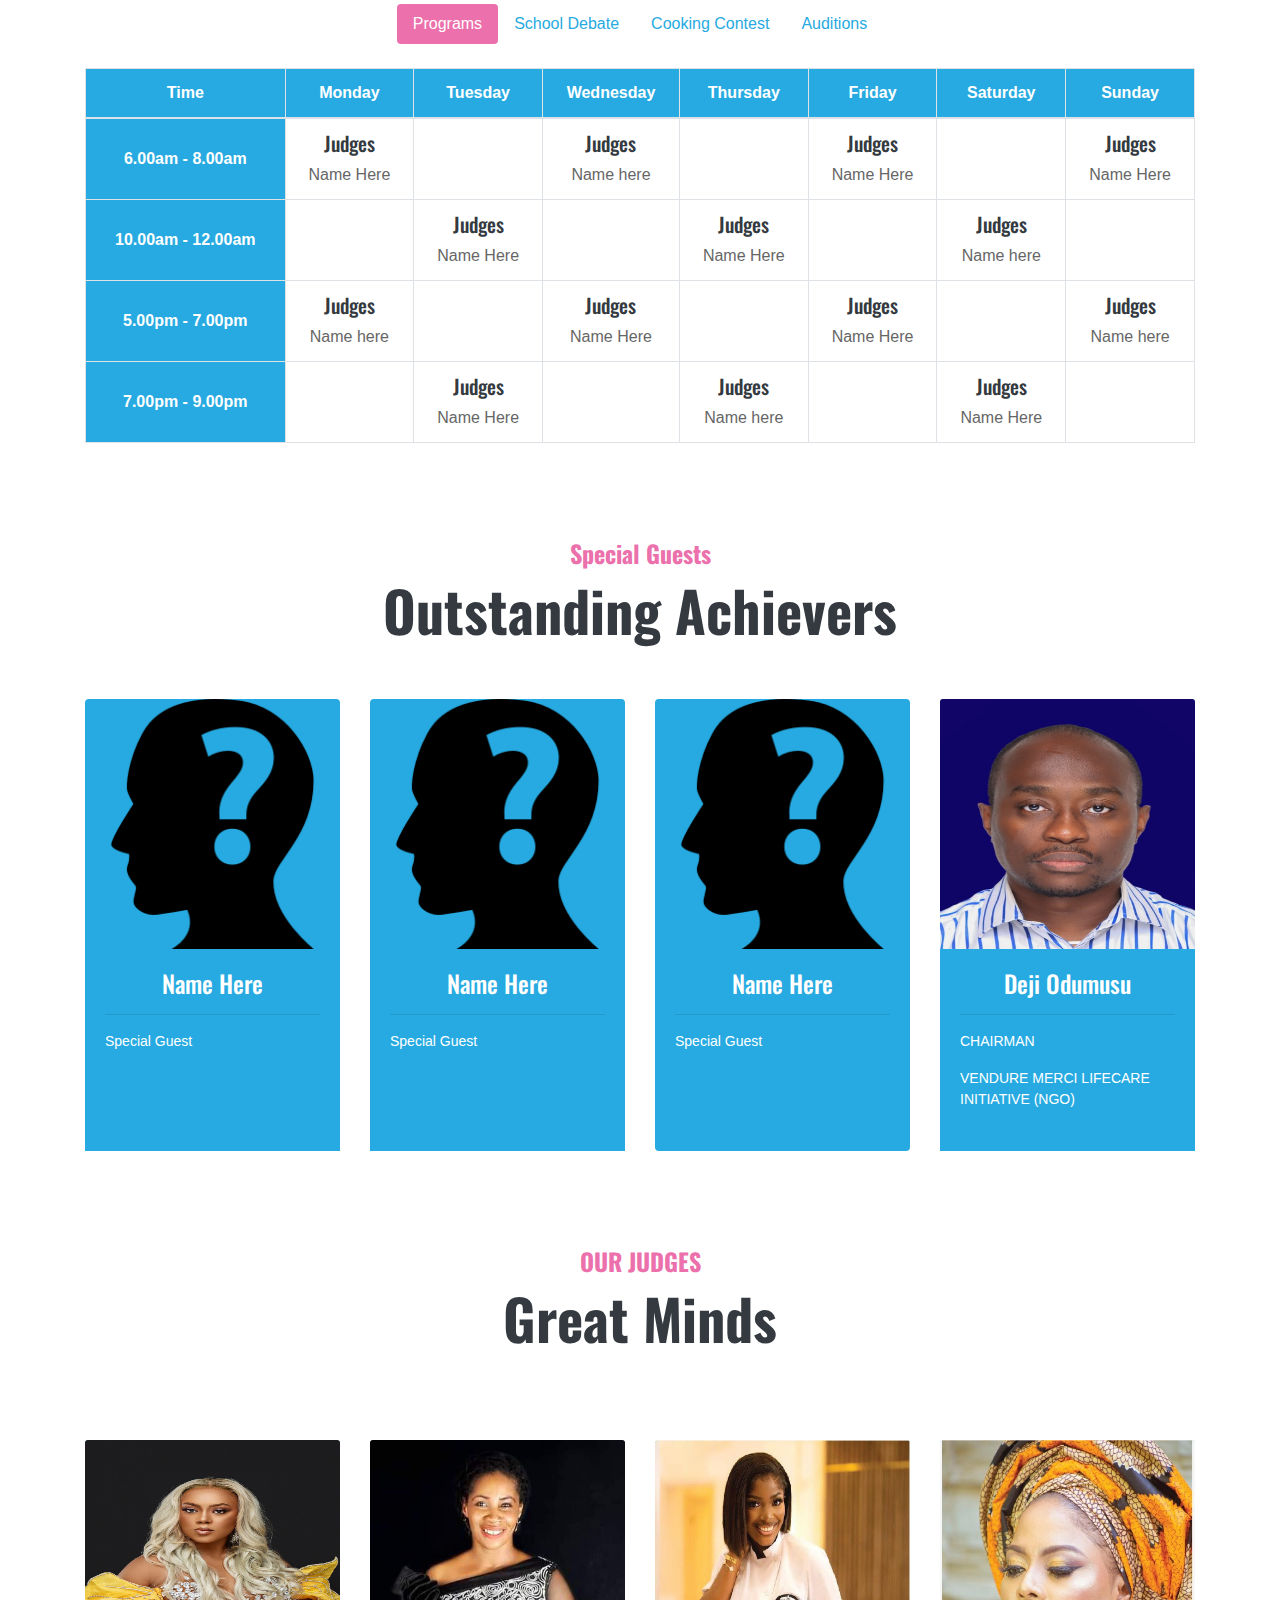
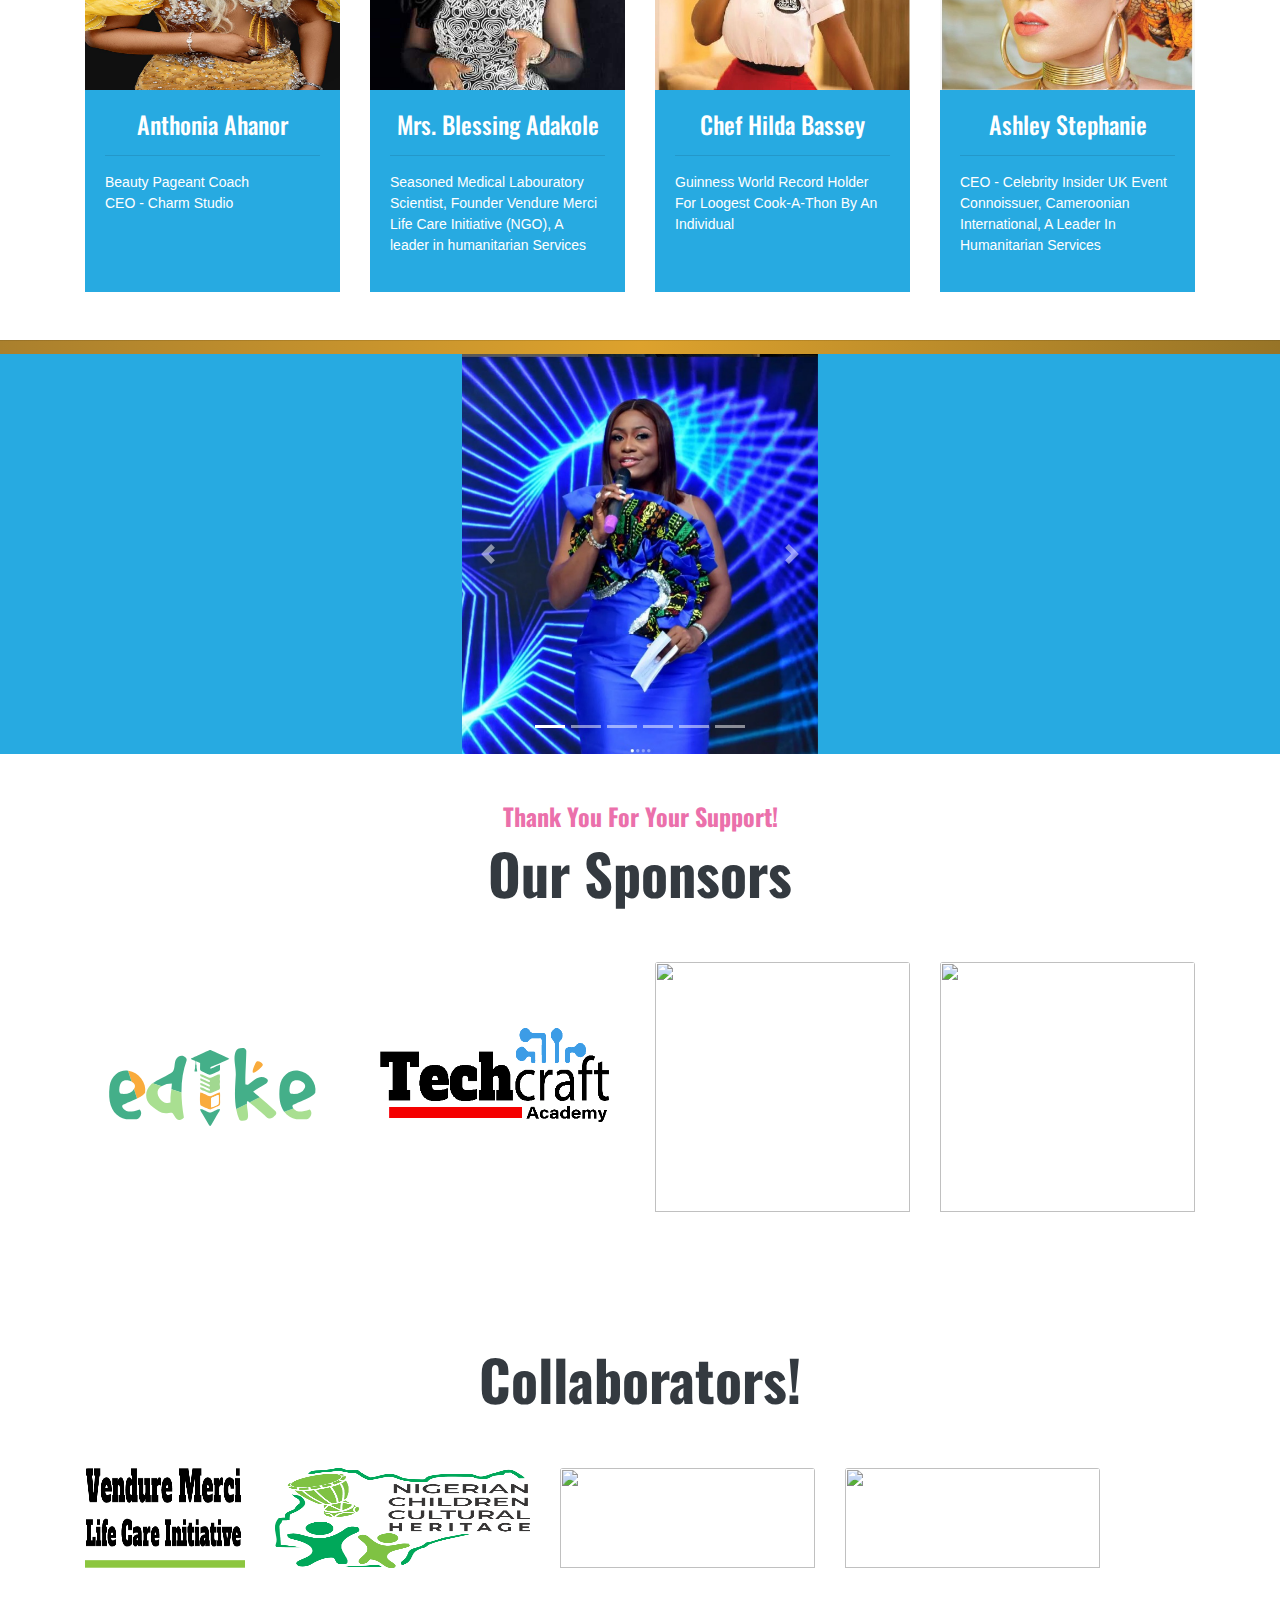
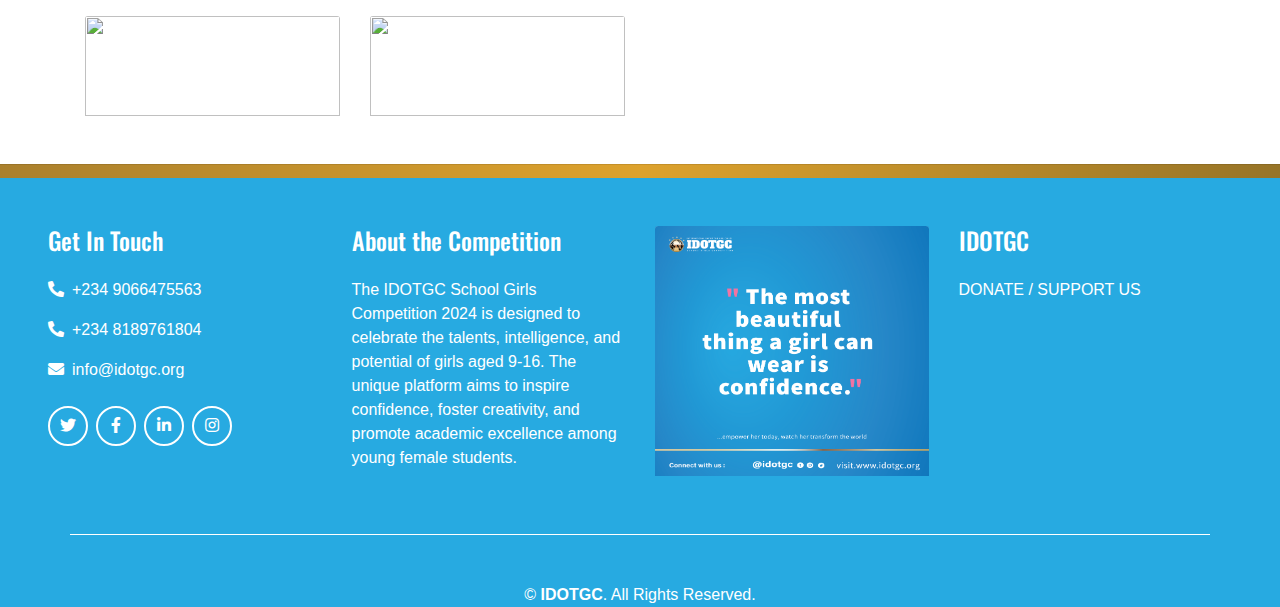
==== commit fbd811f5: "sep12th" ====
--- a/index.html
+++ b/index.html
@@ -12,7 +12,10 @@
     <link href="img/favicon.ico" rel="icon">
     <!-- Font Awesome -->
     <link href="https://cdnjs.cloudflare.com/ajax/libs/font-awesome/5.10.0/css/all.min.css" rel="stylesheet">
-
+    <link rel="stylesheet" href="https://cdn.jsdelivr.net/npm/bootstrap@4.6.2/dist/css/bootstrap.min.css">
+     <script src="https://cdn.jsdelivr.net/npm/jquery@3.7.1/dist/jquery.slim.min.js"></script>
+    <script src="https://cdn.jsdelivr.net/npm/popper.js@1.16.1/dist/umd/popper.min.js"></script>
+    <script src="https://cdn.jsdelivr.net/npm/bootstrap@4.6.2/dist/js/bootstrap.bundle.min.js"></script>
     <!-- Flaticon Font -->
     <link href="lib/flaticon/font/flaticon.css" rel="stylesheet">
 
@@ -27,7 +30,7 @@
     <div class="container-fluid p-0 nav-bar">
         <nav class="navbar navbar-expand-lg  navbar-dark py-3" style="background-color:#27AAE1;">
             <a href="" class="navbar-brand">
-                <span><img src="img/logoheader.png" width="70" height="70"></span>
+                <span><img src="img/logoheader.png" width="50" height="50"></span>
                <!--  <h1 class="m-0 display-4 font-weight-bold text-uppercase text-white">IDOTGC</h1> -->
             </a>
             <button type="button" class="navbar-toggler" data-toggle="collapse" data-target="#navbarCollapse">
@@ -38,7 +41,7 @@
                     <a href="index.html" class="nav-item nav-link active">Home</a>
                     <a href="#about" class="nav-item nav-link">About Us</a>
                     <a href="#support" class="nav-item nav-link">Why Support Us?</a>
-                    <a href="#background" class="nav-item nav-link">Our Story</a>
+                    <a href="code.html" class="nav-item nav-link">Code of Conduct</a>
                     <a href="#schedule" class="nav-item nav-link">Event Schedule</a>
                     <div class="nav-item dropdown">
                         <a href="#" class="nav-link dropdown-toggle" data-toggle="dropdown">Guests/Judges</a>
@@ -144,7 +147,7 @@
             </div>
             <div class="col-md-6 p-0 intro-div">
                 <div class="gym-class-box intro-div d-flex flex-column align-items-start justify-content-center 
-                text-left text-secondary py-5 px-5" style="background-color:#EB70AB;">
+                text-left text-secondary py-5 px-5" style="background-color:#EB50AB;">
                     <h3 class="display-4 mb-3 text-secondary font-weight-bold">GOALS</h3>
                     <p>
                         Goals:
@@ -221,7 +224,7 @@
                 </div>
             </div>
             <div class="col-lg-4 p-0">
-                <div class="d-flex align-items-center text-white px-5" style="min-height: 300px; background-color:#EB70AB">
+                <div class="d-flex align-items-center text-white px-5" style="min-height: 300px; background-color:#EB50AB">
                     <i class="display-3 text-secondary mr-3"></i>
                     <div class="">
                         <h2 class="text-white mb-3">OUR VISION</h2>
@@ -239,18 +242,18 @@
     <!-- GYM Feature Start -->
     <div class="container feature pt-5" id="support">
         <div class="d-flex flex-column text-center mb-5">
-            <h4 class="font-weight-bold" style="color:#EB70AB">WHY SUPPORT THIS EVENT?</h4>
+            <h4 class="font-weight-bold" style="color:#EB50AB">WHY SUPPORT THIS EVENT?</h4>
            
         </div>
         <div class="row">
             <div class="col-md-6 mb-5">
                 <div class="row align-items-center">
-                    <div class="col-sm-5">
+                    <div class="col-sm-5 bshadow">
                         <img class="img-fluid mb-3 mb-sm-0" src="img/schoolgirl1.png" alt="Image">
                         
                     </div>
                     <div class="col-sm-7">
-                        <h4 class="font-weight-bold" style="color:#EB70AB">AWARENESS</h4>
+                        <h4 class="font-weight-bold" style="color:#EB50AB">AWARENESS</h4>
                         <p>
                             Contribute to raising awareness about girls' rights and their potential.
                         </p>
@@ -259,12 +262,12 @@
             </div>
             <div class="col-md-6 mb-5">
                 <div class="row align-items-center">
-                    <div class="col-sm-5">
+                    <div class="col-sm-5 bshadow">
                         <img class="img-fluid mb-3 mb-sm-0" src="img/schoolgirl2.png" alt="Image">
                         
                     </div>
                     <div class="col-sm-7">
-                        <h4 class="font-weight-bold" style="color:#EB70AB">LEADERSHIP</h4>
+                        <h4 class="font-weight-bold" style="color:#EB50AB">LEADERSHIP</h4>
                         <p>
                             Empower young women to become future leaders by providing access to educational funds.
                         </p>
@@ -273,46 +276,46 @@
             </div>
             <div class="col-md-6 mb-5">
                 <div class="row align-items-center">
-                    <div class="col-sm-5">
+                    <div class="col-sm-5 bshadow">
                         <img class="img-fluid mb-3 mb-sm-0" src="img/schoolgirl4.png" alt="Image">
                       
                     </div>
                     <div class="col-sm-7">
-                        <h4 class="font-weight-bold" style="color:#EB70AB">EQUALITY</h4>
+                        <h4 class="font-weight-bold" style="color:#EB50AB">EQUALITY</h4>
                         <p>Demonstrate your commitment to gender equality and social responsibility.</p>
                     </div>
                 </div>
             </div>
             <div class="col-md-6 mb-5">
                 <div class="row align-items-center">
-                    <div class="col-sm-5">
+                    <div class="col-sm-5 bshadow">
                         <img class="img-fluid mb-3 mb-sm-0" src="img/schoolgirl3.png" alt="Image">
                         
                     </div>
                     <div class="col-sm-7">
-                        <h4 class="font-weight-bold" style="color:#EB70AB">VISIBILITY</h4>
+                        <h4 class="font-weight-bold" style="color:#EB50AB">VISIBILITY</h4>
                         <p>Gain visibility among a socially conscious audience.</p>
                     </div>
                 </div>
             </div>
         </div>
     </div>
+<hr style="height:18px; margin:0px; 
+background-image:linear-gradient(to right, #aa802d, #dda22d, #977427);">
     <!-- GYM Feature End -->
 
 
     <!-- Subscribe Start -->
-    <div class="subscribe container-fluid my-5 py-5 text-center">
-        <h4 class="display-4 text-white font-weight-bold mt-5 mb-3">Online Publicity</h4>
+    <div class="container-fluid blue-fill py-5 text-center">
+        <h4 class="display-4 text-white font-weight-bold mt-5 mb-3">How To Get Involved</h4>
         <p class="text-white mb-4">
-            Online publicity will primarily focus on digital platforms. 
-            We have secured partnerships with leading NGOs, websites, 
-            global news media firms, lifestyle bloggers, and influencers in Lagos.
-            Offline publicity will involve the erection of billboards in elite and 
-            suburban areas of Lagos, the distribution of 10,000 pamphlets and posters 
-            to selected establishments, and a school rave in Lagos State to amplify 
-            awareness and anticipation of the event. 
-            This will be facilitated by our team, a network of schools and 
-            ambassadors.    
+            <p class="text-white">1. Select three (3) interested and qualified students from your school.<br>
+                2. Complete the registration form for each participant (available on our website)<br>
+                3. Prepare your students for their chosen category <br>
+                4. Join us on October 11, 2024.
+
+            </p>
+             
         </p>
     </div>
     <!-- Subscribe End -->
@@ -327,26 +330,26 @@
             <hr>
                 <div class="row d-flex justify-content-center">
                 <div class="col-lg-4 p-0 d-flex justify-content-center">
-                    <div class="d-flex align-items-center text-white px-5" >
+                    <div class="d-flex align-items-center text-white px-5 bshadow" style="margin:10px;" >
                         <i class="display-3 white-fill mr-3"></i>
                         <div class="d-flex justify-content-center">
-                          <img src="img/more1.jpg" width="320" height="350">
+                          <img src="img/more1.jpg" width="300" height="300">
                         </div>
                     </div>
                 </div>
                 <div class="col-lg-4 p-0 d-flex justify-content-center">
-                    <div class="d-flex align-items-center text-white px-5" style="margin:5px">
+                    <div class="d-flex align-items-center text-white px-5 bshadow" style="margin:10px">
                         <i class="display-3 text-secondary mr-3"></i>
                         <div class="d-flex justify-content-center">
-                           <img src="img/idcooking3.png" width="320" height="350">
+                           <img src="img/debate.png" width="300" height="300">
                         </div>
                     </div>
                 </div>
                 <div class="col-lg-4 p-0 d-flex justify-content-center">
-                    <div class="d-flex align-items-center text-white px-5" style="margin:5px">
+                    <div class="d-flex align-items-center text-white px-5 bshadow" style="margin:10px">
                         <i class="display-3 text-secondary mr-3"></i>
                         <div class="d-flex justify-content-center">
-                           <img src="img/img3.jpeg" width="320" height="350">
+                           <img src="img/cooking.png" width="300" height="300">
                         </div>
                     </div>
                 </div>
@@ -355,12 +358,13 @@
         </div>
         <!-- Features End -->
     <!-- End of Program Flyer -->
-
+<hr style="height:18px; margin:0px; 
+    background-image:linear-gradient(to right, #aa802d, #dda22d, #977427);">
     <!-- Class Timetable Start -->
     <div class="container gym-feature py-5" id="schedule">
         <div class="d-flex flex-column text-center mb-5">
-            <h4 class="font-weight-bold" style="color:#EB70AB">Event Schedule</h4>
-            <h4 class="display-4 font-weight-bold" style="color:#EB70AB">Hours as arranged by organizers</h4>
+            <h4 class="font-weight-bold" style="color:#EB50AB">Event Schedule</h4>
+            <h4 class="display-4 font-weight-bold" style="color:#EB50AB">Hours as arranged by organizers</h4>
         </div>
         <div class="tab-class">
             <ul class="nav nav-pills justify-content-center mb-4">
@@ -690,7 +694,7 @@
 
     <!-- JUDGES PANEL -->
 
-    <div class="container pt-5 team" id="specialguests">
+    <div class="container pt-5 team" id="judges">
         <div class="d-flex flex-column text-center mb-5">
             <h4 class="pink-fill font-weight-bold">OUR JUDGES</h4>
             <h4 class="display-4 font-weight-bold">Great Minds</h4>
@@ -702,10 +706,11 @@
                     <img class="card-img-top mobile-image" src="img/naya.jpeg" alt="" width="350" height="250">
                     
                     <div class="card-body blue-fill">
-                        <h4 class="card-title white-fill">Lady Anthonia</h4>
+                        <h4 class="card-title white-fill">Anthonia Ahanor</h4>
                         <hr>
                         <div style="height: 100px; text-align: left; font-size: 14px;">
-                        <p class="card-text">Judge</p>
+                        <p class="card-text">Beauty Pageant Coach<br>
+                        CEO - Charm Studio</p>
                         </div>
                     </div>
                 </div>
@@ -759,27 +764,70 @@
 
     <!-- END OF JUDGES PANEL -->
 
-<hr style="height:5px; background-color: #27AAE1;">
+<hr style="height:13px; margin:0px; 
+    background-image:linear-gradient(to right, #aa802d, #dda22d, #977427);">
     <!-- OUR HOST -->
-    <div class="container-fluid my-5">
+    <div class="container-fluid blue-fill">
         <div class="row d-flex justify-content-center">
-            <div class="col-md-6 mb-5">
+
+            <div id="demo" class="carousel slide" data-ride="carousel">
+                <ul class="carousel-indicators">
+                  <li data-target="#demo" data-slide-to="0" class="active"></li>
+                  <li data-target="#demo" data-slide-to="1"></li>
+                  <li data-target="#demo" data-slide-to="2"></li>
+                  <li data-target="#demo" data-slide-to="3"></li>
+                  <li data-target="#demo" data-slide-to="4"></li>
+                  <li data-target="#demo" data-slide-to="5"></li>
+                </ul>
+                
+                <!-- The slideshow -->
+                <div class="carousel-inner">
+                  <div class="carousel-item active row align-items-center">
+                    <img src="img/host.jpeg" alt="Los Angeles" width="400" height="400">
+                  </div>
+                  <div class="carousel-item">
+                    <img src="img/cooking.png" alt="" width="400" height="400">
+                  </div>
+                  <div class="carousel-item">
+                    <img src="img/debate.png" alt="" width="400" height="400">
+                  </div>
+                  <div class="carousel-item">
+                    <img src="img/competitionpost.png" alt="" width="400" height="400">
+                  </div>
+                  <div class="carousel-item">
+                    <img src="img/competitionpost2.png" alt="" width="400" height="400">
+                  </div>
+                  <div class="carousel-item">
+                    <img src="img/competitionpost3.png" alt="" width="400" height="400">
+                  </div>
+                  
+                </div>
+                
+                <!-- Left and right controls -->
+                <a class="carousel-control-prev" href="#demo" data-slide="prev">
+                  <span class="carousel-control-prev-icon"></span>
+                </a>
+                <a class="carousel-control-next" href="#demo" data-slide="next">
+                  <span class="carousel-control-next-icon"></span>
+                </a>
+              </div>
+            
+           <!-- <div class="col-md-6 mb-5">
                 <div class="row align-items-center">
-                    <div class="col-sm-5">
+                    <div class="col-sm-6">
                         <img class="img-fluid mb-3 mb-sm-0" src="img/host.jpeg" alt="Image">
                         
                     </div>
-                    <div class="col-sm-7">
-                        <h4 class="font-weight-bold" style="color:#EB70AB">EVENT HOST</h4>
+                    <div class="col-sm-6 blue-fill" style="background-color: ;">
+                        <h4 class="font-weight-bold" style="color:#EB50AB">EVENT HOST</h4>
                         <p><h4>CHIOMA AGWUNOBI</h4></p>
                         <p>TV / Radio, Event Host, Film Maker, Producer, Life Couch, Writer, Women Economic Award 2019</p>
                     </div>
                 </div>
-            </div>
+            </div>  -->
         </div>
     </div>
     <!-- Features End -->
-    <hr style="height:5px; background-color: #27AAE1;">
 
 <!-- OUR SPONSORS -->
         <!-- Team Start -->
@@ -791,7 +839,7 @@
             <div class="row">
                 <div class="col-lg-3 col-md-6 mb-5">
                     <div class="card border-0 text-center text-white">
-                        <img class="card-img-top" src="img/gbilogo.png" alt="" width="350" height="250">
+                        <img class="card-img-top" src="img/edike.svg" alt="" width="350" height="250">
                       
                     </div>
                 </div>
@@ -803,13 +851,13 @@
                 </div>
                 <div class="col-lg-3 col-md-6 mb-5">
                     <div class="card border-0 text-center text-white">
-                        <img class="card-img-top" src="img/edike.svg" alt="" width="350" height="250">
+                        <img class="card-img-top" src="" alt="" width="350" height="250">
                         
                     </div>
                 </div>
                 <div class="col-lg-3 col-md-6 mb-5">
                     <div class="card border-0 text-center text-white">
-                        <img class="card-img-top" src="img/designstation.png" alt="" width="350" height="250">
+                        <img class="card-img-top" src="" alt="" width="350" height="250">
                     </div>
                 </div>
             </div>
@@ -826,27 +874,37 @@
                 <h4 class="display-4 font-weight-bold">Collaborators!</h4>
             </div>
             <div class="row">
+                <div class="col-lg-2 col-md-6 mb-5">
+                    <div class="card border-0 text-center text-white">
+                        <img class="card-img-top" src="img/vendure.png" alt="" width="50" height="100">
+                      
+                    </div>
+                </div>
                 <div class="col-lg-3 col-md-6 mb-5">
                     <div class="card border-0 text-center text-white">
-                        <img class="card-img-top" src="img/vendure.png" alt="" width="350" height="250">
-                      
+                        <img class="card-img-top" src="img/ncch.png" alt="" width="50" height="100">
+                     
                     </div>
                 </div>
                 <div class="col-lg-3 col-md-6 mb-5">
                     <div class="card border-0 text-center text-white">
-                        <img class="card-img-top" src="img/ncch.png" alt="" width="350" height="250">
-                     
+                        <img class="card-img-top" src="" alt="" width="50" height="100">
+                        
                     </div>
                 </div>
                 <div class="col-lg-3 col-md-6 mb-5">
                     <div class="card border-0 text-center text-white">
-                        <img class="card-img-top" src="" alt="" width="350" height="250">
-                        
+                        <img class="card-img-top" src="" alt="" width="50" height="100">
                     </div>
                 </div>
                 <div class="col-lg-3 col-md-6 mb-5">
                     <div class="card border-0 text-center text-white">
-                        <img class="card-img-top" src="" alt="" width="350" height="250">
+                        <img class="card-img-top" src="" alt="" width="50" height="100">
+                    </div>
+                </div>
+                <div class="col-lg-3 col-md-6 mb-5">
+                    <div class="card border-0 text-center text-white">
+                        <img class="card-img-top" src="" alt="" width="50" height="100">
                     </div>
                 </div>
             </div>
@@ -856,9 +914,10 @@
 <!-- END OF OUR SPONSORS -->
    
    
-
+<hr style="height:13px; margin:0px; 
+    background-image:linear-gradient(to right, #aa802d, #dda22d, #977427);">
     <!-- Footer Start -->
-    <div class="container-fluid mt-5 py-5 px-sm-3 px-md-5 text-white"  style="background-color:#27AAE1;">
+    <div class="container-fluid px-sm-3 px-md-5 text-white"  style="background-color:#27AAE1;">
         <div class="row pt-5">
             <div class="col-lg-3 col-md-6 mb-5">
                 <h4 class="text-white mb-4">Get In Touch</h4>
@@ -873,31 +932,30 @@
                 </div>
             </div>
             <div class="col-lg-3 col-md-6 mb-5">
-                <h4 class="text-white mb-4"></h4>
+                <h4 class="text-white mb-4">About the Competition</h4>
+                <div class="d-flex justify-content-start mt-4">
+                    <p>
+                        The IDOTGC School Girls Competition 2024 is designed to celebrate
+                        the talents, intelligence, and potential of girls aged 9-16.
+                        The unique platform aims to inspire confidence, foster creativity, 
+                        and promote academic excellence among young female students.
+                    </p>
+                </div>
+            </div>
+            <div class="col-lg-3 col-md-6 mb-5">
                 <div class="card border-0 text-center text-white">
-                    <img class="card-img-top" src="img/footer1.jpeg" alt="" width="100" height="100">
-                </div>
-            </div>
-            <div class="col-lg-3 col-md-6 mb-5">
-                <h4 class="text-white mb-4"></h4>
-                <div class="card border-0 text-center text-white">
-                    <img class="card-img-top" src="img/footer2.jpeg" alt="" width="100" height="100">
-                </div>
-            </div>
-            <div class="col-lg-3 col-md-6 mb-5">
-                <h4 class="text-white mb-4"></h4>
-                <div class="card border-0 text-center text-white">
-                    <img class="card-img-top" src="img/footer3.jpeg" alt="" width="100" height="100">
-                </div>
-            </div>
-          <!--   <div class="row d-flex justify-content-center">
-            <div class="col-lg-3 col-md-6 mb-5">
-                <h4 class="text-white mb-4"></h4>
-                <div class="card border-0 text-center text-white">
-                    <img class="card-img-top" src="img/footer4.jpeg" alt="">
-                </div>
-            </div>
-           </div> -->
+                    <img class="card-img-top" src="img/competitionpost2.png" alt="" width="120" height="250">
+                </div>
+            </div> 
+            <div class="col-lg-3 col-md-6 mb-5">
+                <h4 class="text-white mb-4">IDOTGC</h4>
+                           
+                <div class="d-flex justify-content-start mt-4">
+                   <p>
+                    DONATE / SUPPORT US
+                   </p>
+                </div>
+            </div>           
         </div>
         
         <div class="container border-top border-white pt-5">
--- a/css/new.css
+++ b/css/new.css
@@ -25,8 +25,19 @@
   background-size: cover;
 }
 
+.carousel-inner img {
+  width: fit-content;
+  }
+
 .white-fill {
     color: white;
+}
+.bshadow {
+    box-shadow: 0 4px 8px 0 rgba(0, 0, 0, 0.2), 0 6px 20px 0 rgba(0, 0, 0, 0.19);
+}
+
+.bshadow:hover {
+    background-color: #27AAE1;
 }
 
 @media screen and (min-width:768px) and (max-width: 1200px) {
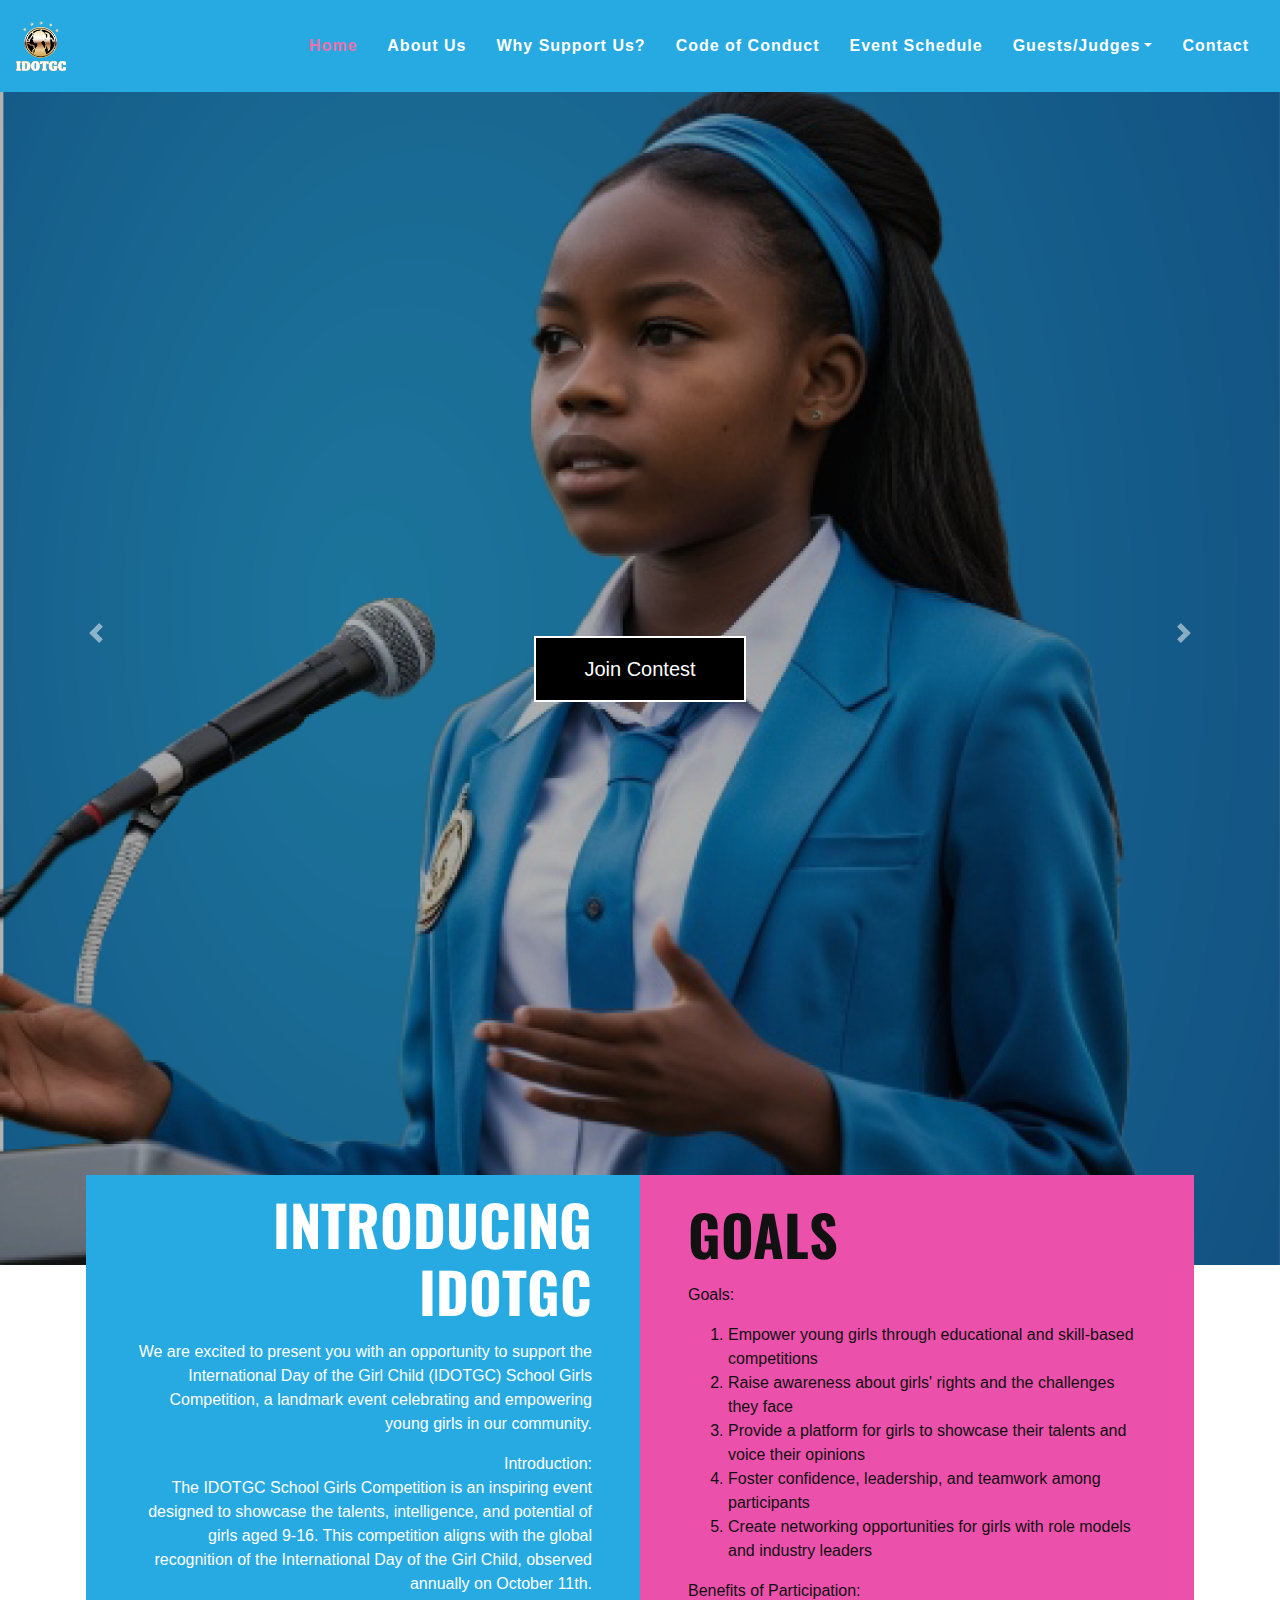
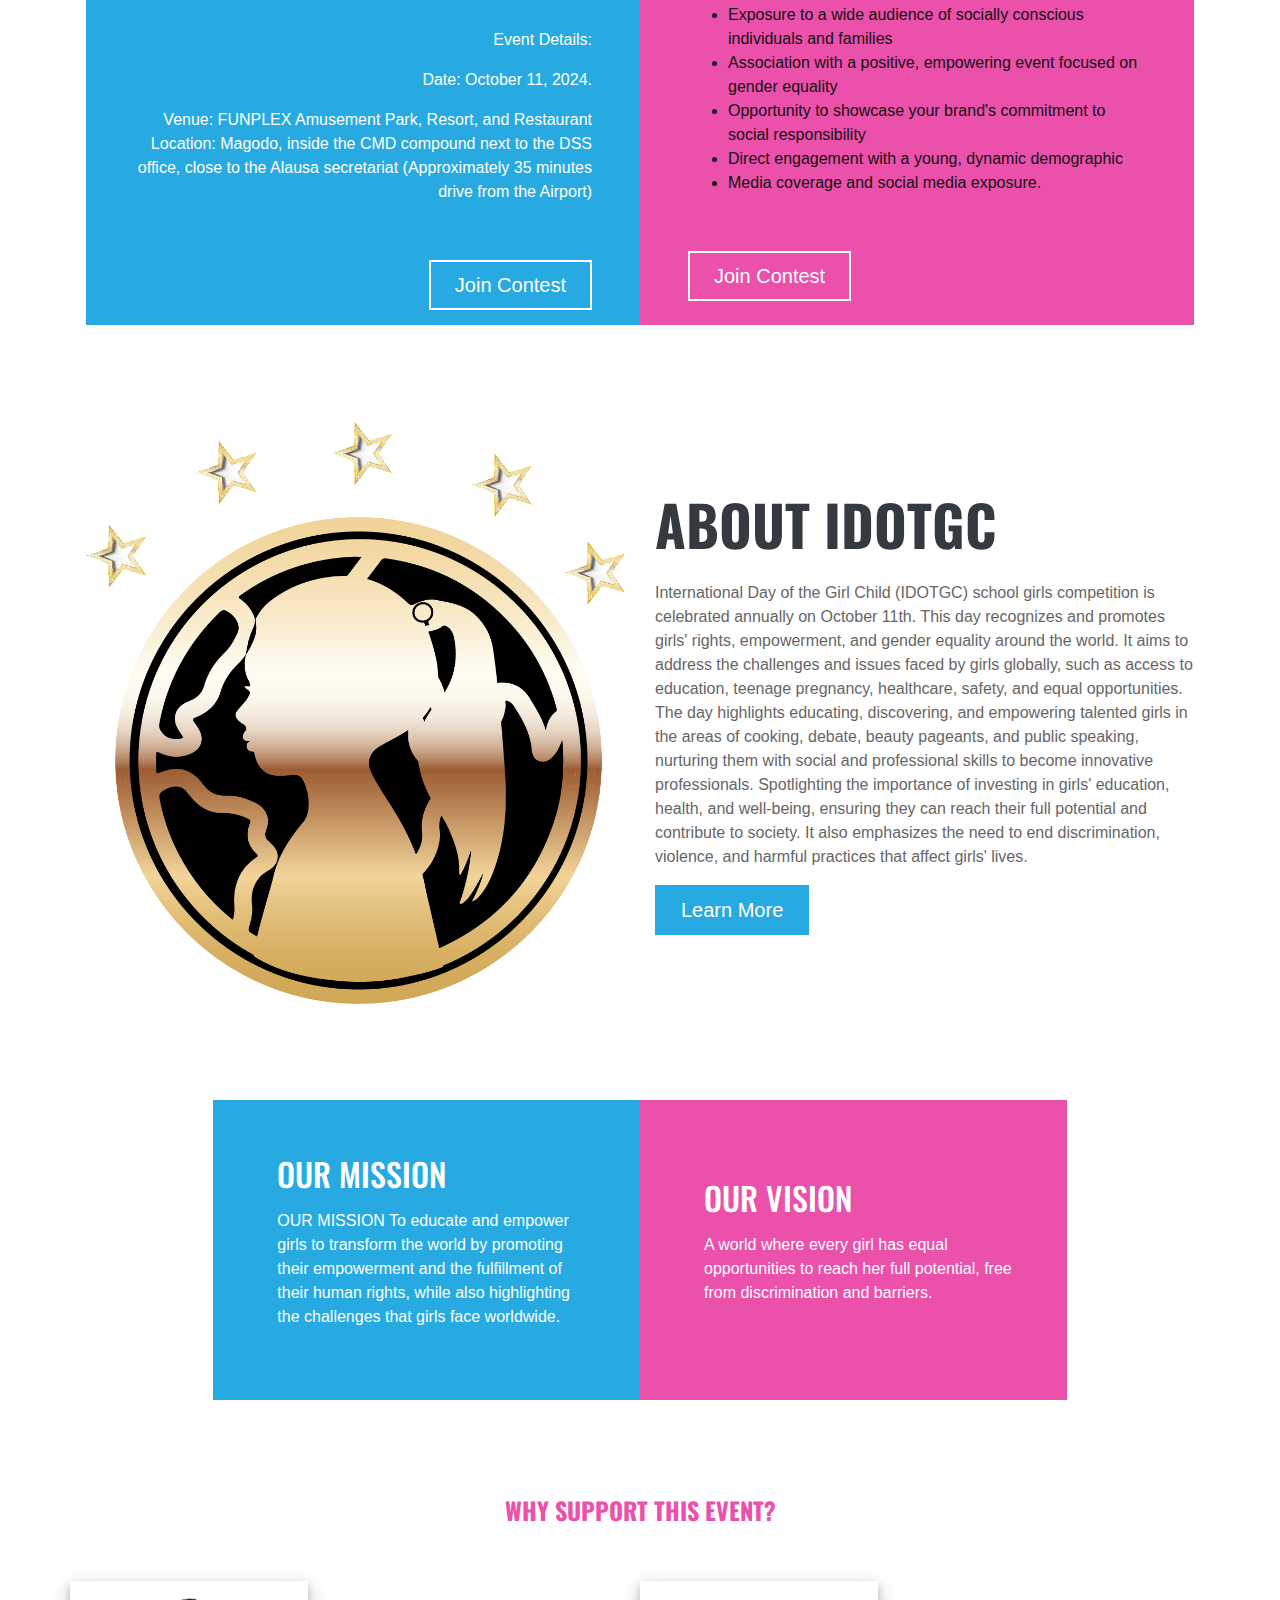
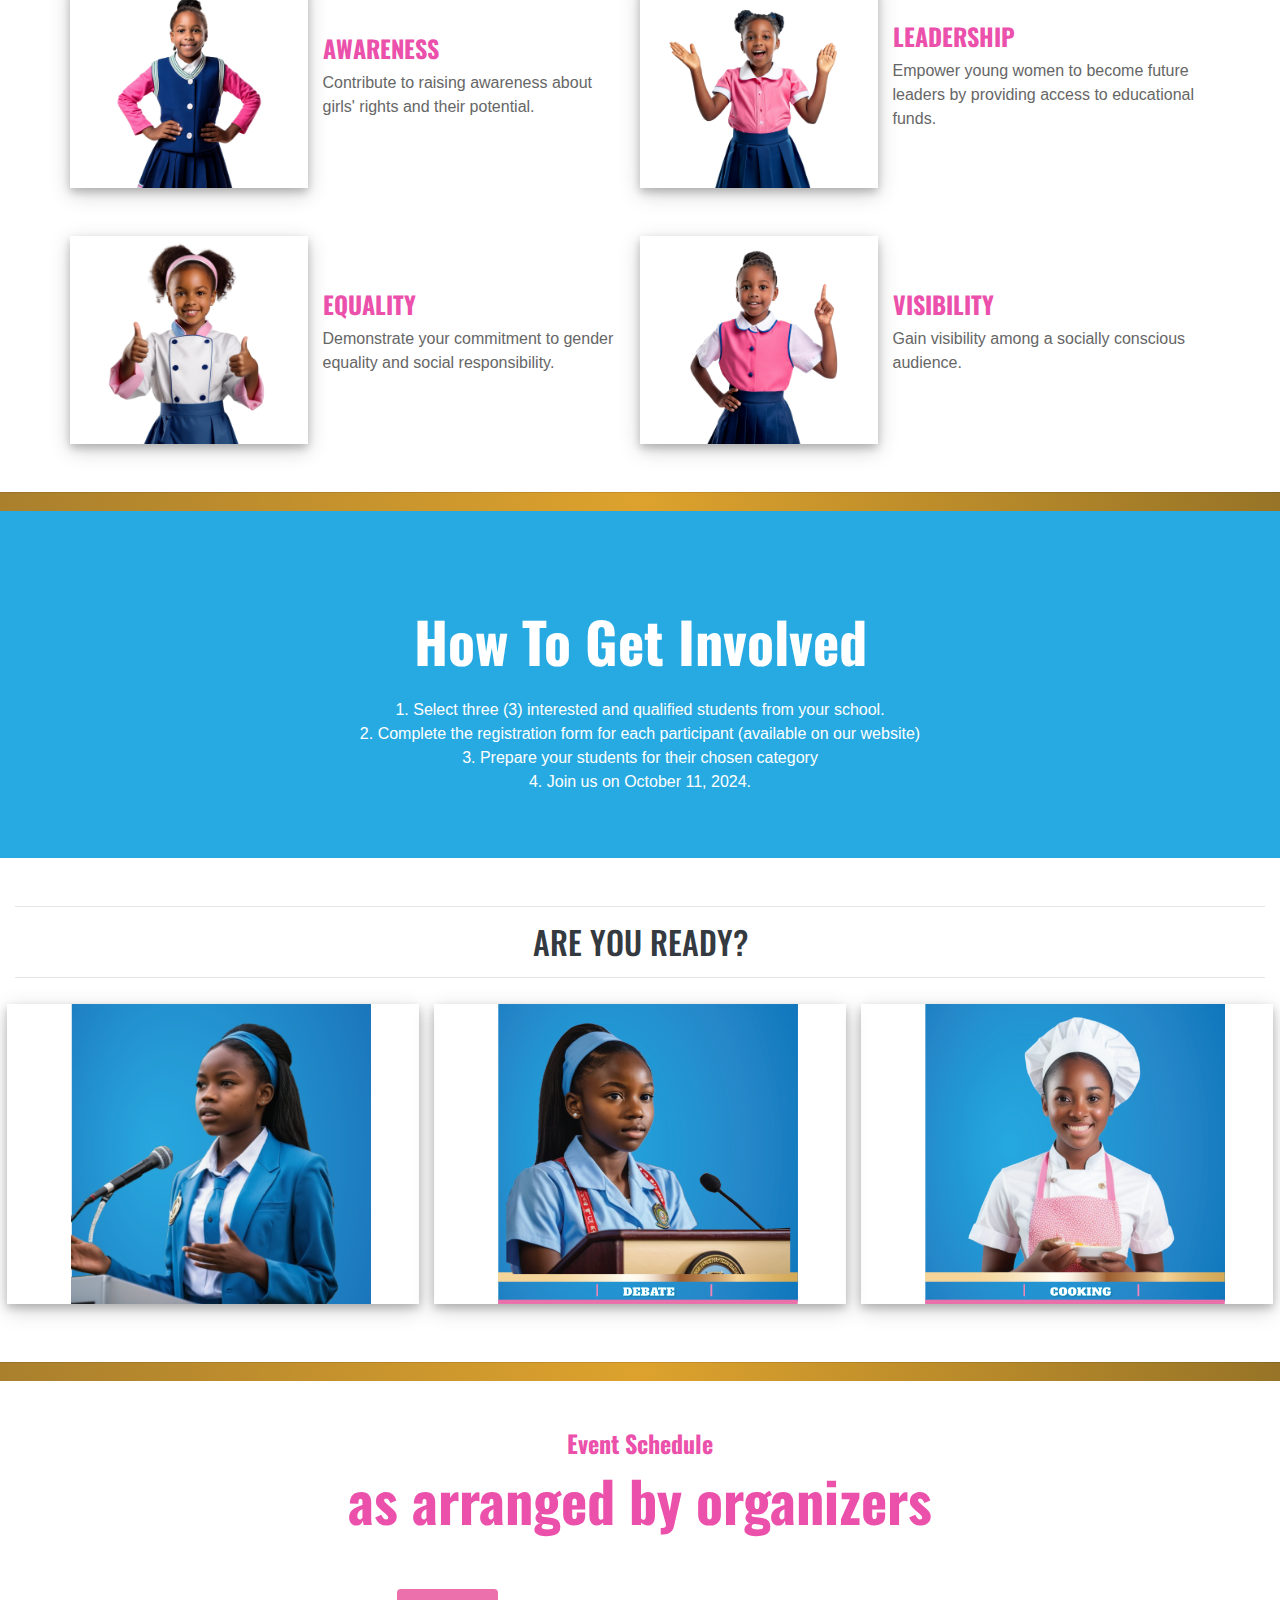
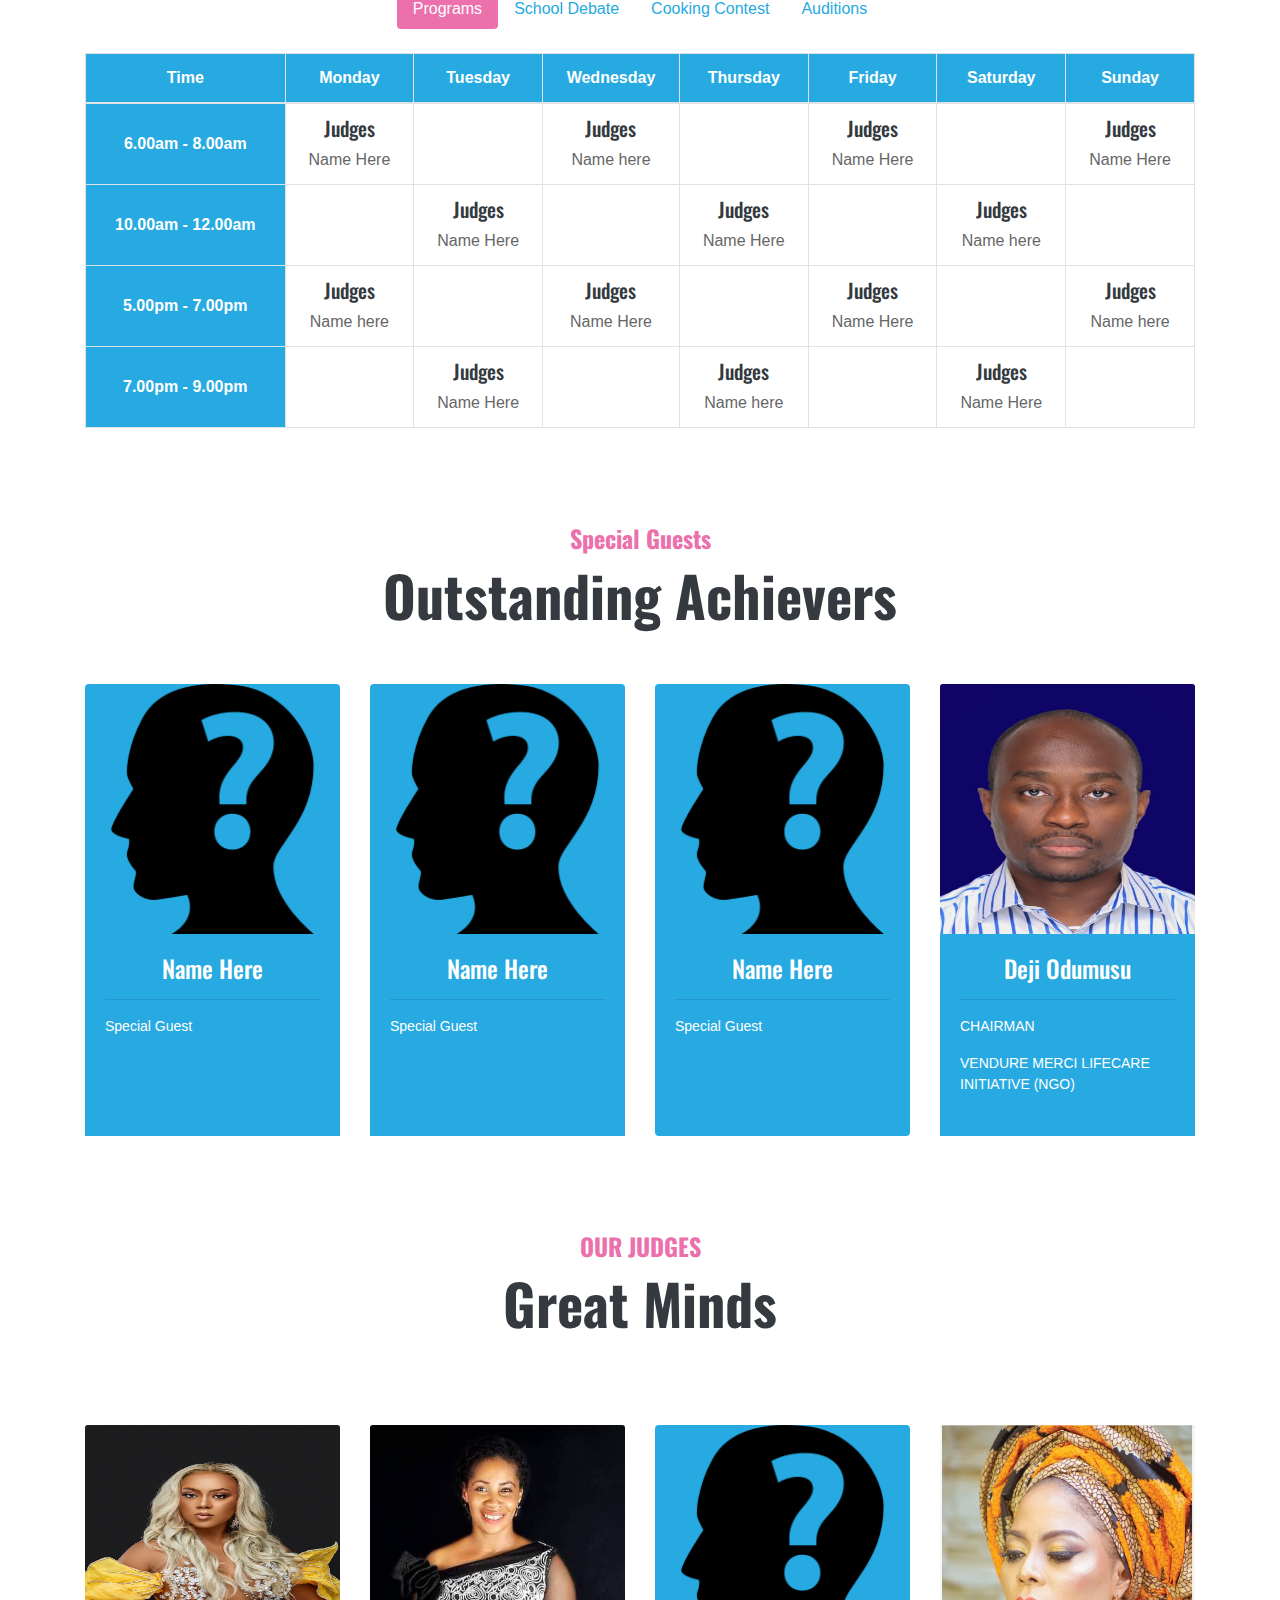
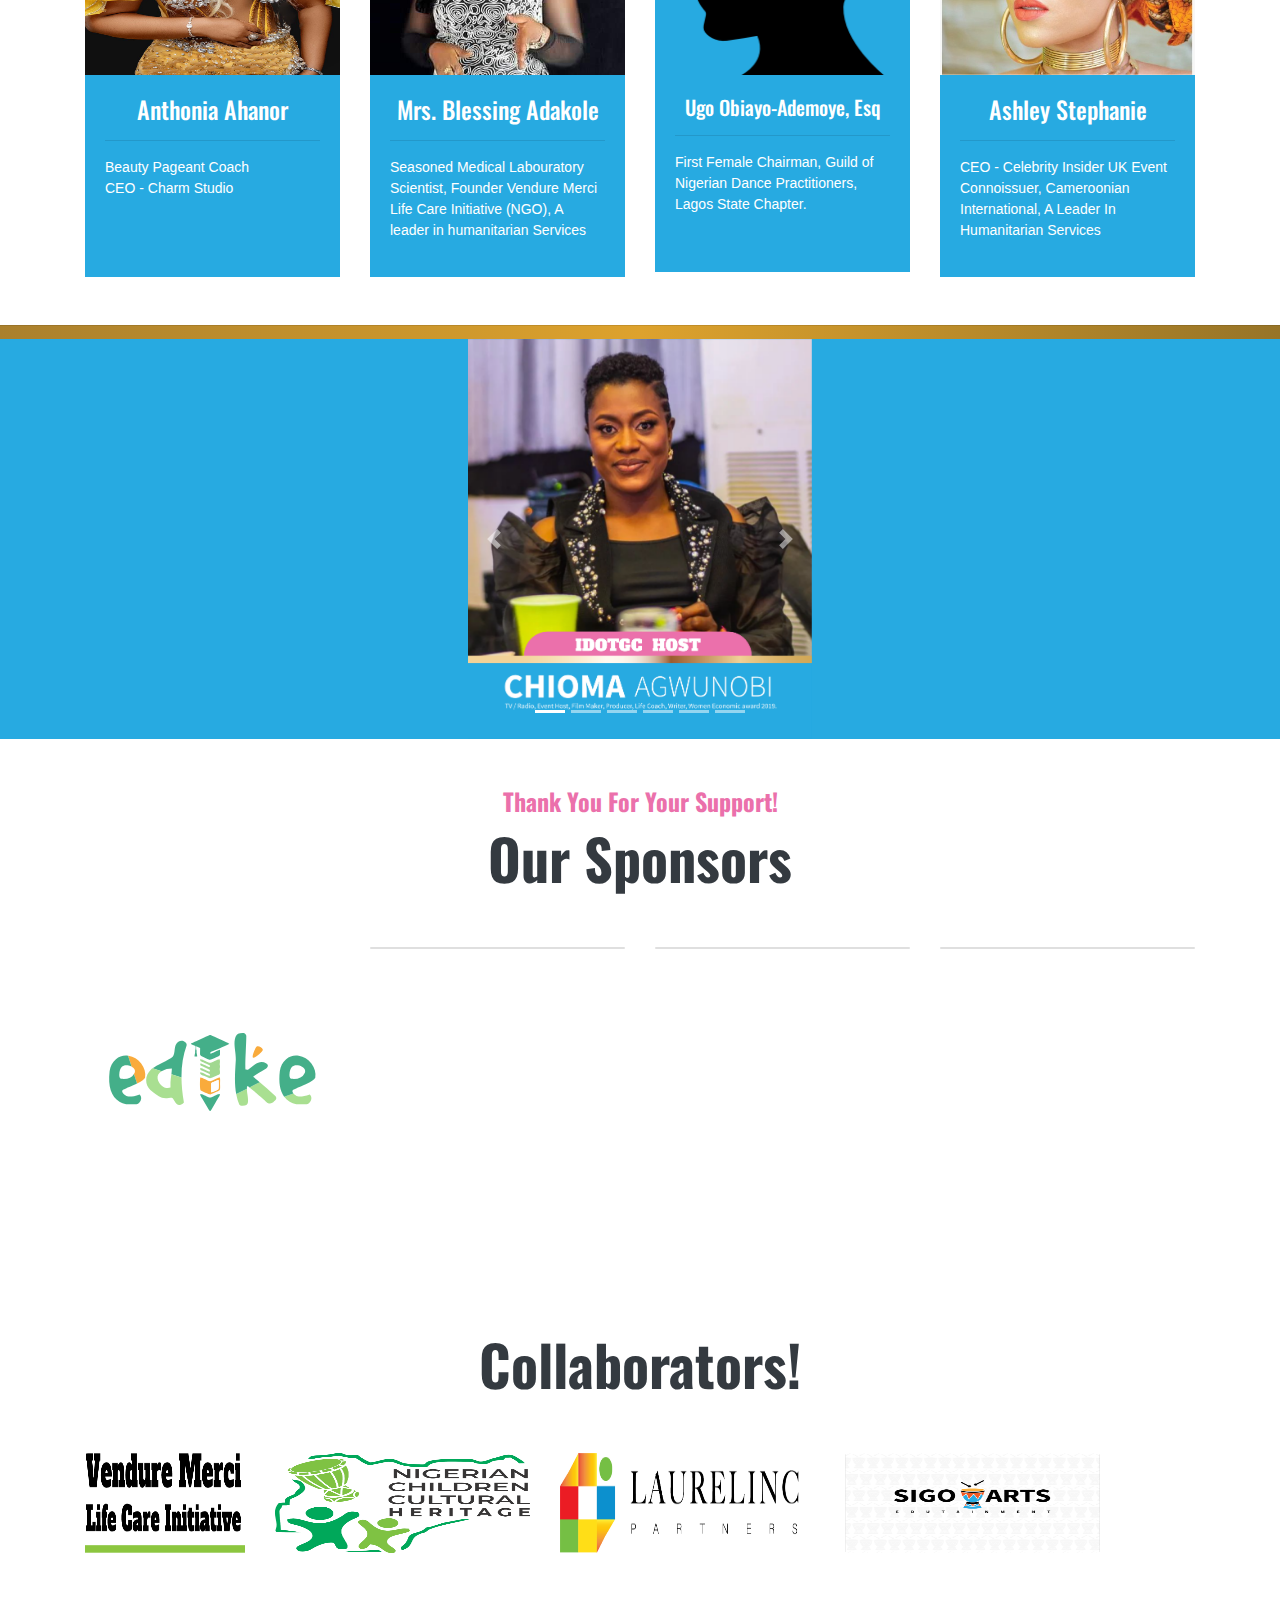
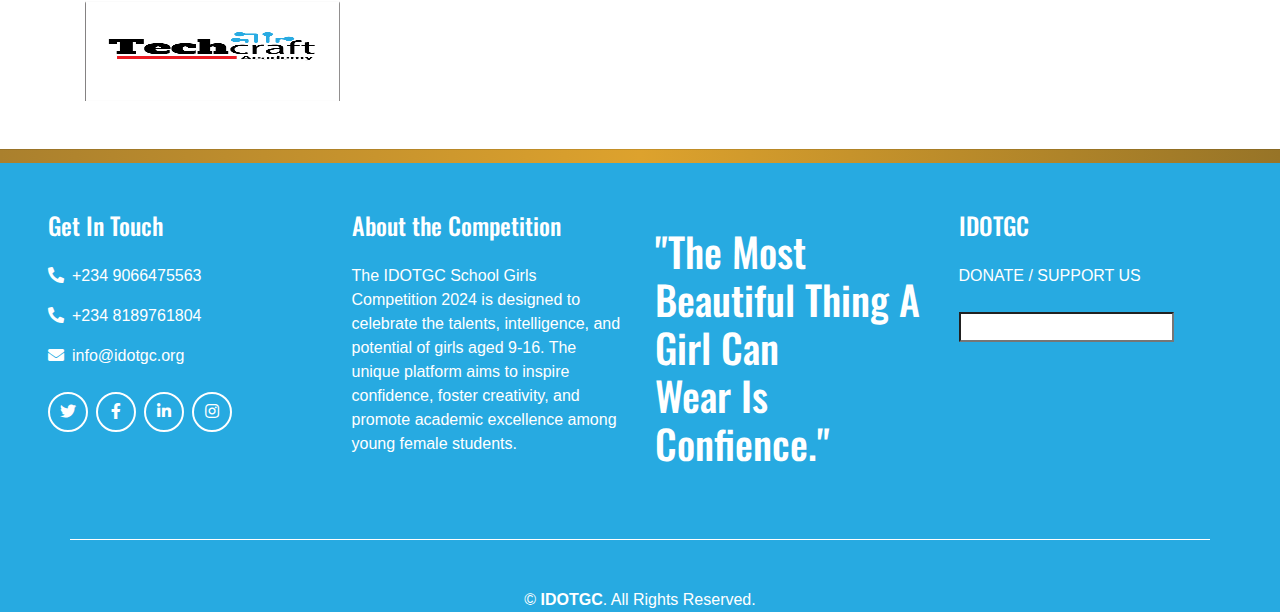
==== commit 07b4e08d: "sep14th" ====
--- a/index.html
+++ b/index.html
@@ -62,19 +62,19 @@
         <div id="blog-carousel" class="carousel slide" data-ride="carousel">
             <div class="carousel-inner">
                 <div class="carousel-item active">
-                    <img class="w-100" src="img/schoolgirl3.png" alt="Image">
+                    <img class="w-100" src="img/topslide.png" alt="Image">
                     <div class="carousel-caption d-flex flex-column align-items-center justify-content-center">
                         <h3 class="white-fill text-capitalize m-0"></h3>
-                        <h2 class="display-2 m-0 mt-2 mt-md-4 text-white font-weight-bold text-capitalize">Cooking Contest</h2>
-                        <a href="https://docs.google.com/forms/d/e/1FAIpQLSfnxlXdD4bxUTvMo-qmKiDVbFIVrh6FGM2dzBd6j8qpU-GPLA/viewform?usp=pp_url" class="btn btn-lg btn-outline-light mt-3 mt-md-5 py-md-3 px-md-5 text-white" style="background-color:black">Join Us Now</a>
+                        <h2 class="display-2 m-0 mt-2 mt-md-4 text-white font-weight-bold text-capitalize"></h2>
+                        <a href="https://form.jotform.com/242575001126547" class="btn btn-lg btn-outline-light mt-3 mt-md-5 py-md-3 px-md-5 text-white" style="background-color:black">Join Contest</a>
                     </div>
                 </div>
                 <div class="carousel-item">
-                    <img class="w-100" src="img/schoolgirl1.png" alt="Image">
+                    <img class="w-100" src="img/topslide2.png" alt="Image">
                     <div class="carousel-caption d-flex flex-column align-items-center justify-content-center">
                         <h3 class="white-fill text-capitalize m-0"></h3>
-                        <h2 class="display-2 m-0 mt-2 mt-md-4 text-white font-weight-bold text-capitalize">School Debate</h2>
-                        <a href="https://docs.google.com/forms/d/e/1FAIpQLSfnxlXdD4bxUTvMo-qmKiDVbFIVrh6FGM2dzBd6j8qpU-GPLA/viewform?usp=pp_url" class="btn btn-lg btn-outline-light mt-3 mt-md-5 py-md-3 px-md-5 text-white" style="background-color:black">Join Us Now</a>
+                        <h2 class="display-2 m-0 mt-2 mt-md-4 text-white font-weight-bold text-capitalize"></h2>
+                        <a href="https://form.jotform.com/242575001126547" class="btn btn-lg btn-outline-light mt-3 mt-md-5 py-md-3 px-md-5 text-white" style="background-color:black">Join Contest</a>
                     </div>
                 </div>
                               
@@ -83,7 +83,7 @@
                     <div class="carousel-caption d-flex flex-column align-items-center justify-content-center">
                         <h3 class="white-fill text-capitalize m-0"></h3>
                         <h2 class="display-2 m-0 mt-2 mt-md-4 text-white font-weight-bold text-capitalize"></h2>
-                        <a href="https://docs.google.com/forms/d/e/1FAIpQLSfnxlXdD4bxUTvMo-qmKiDVbFIVrh6FGM2dzBd6j8qpU-GPLA/viewform?usp=pp_url" class="btn btn-lg btn-outline-light mt-3 mt-md-5 py-md-3 px-md-5 text-white" style="background-color:black">Join Us Now</a>
+                        <a href="https://form.jotform.com/242575001126547" class="btn btn-lg btn-outline-light mt-3 mt-md-5 py-md-3 px-md-5 text-white" style="background-color:black">Join Contest</a>
                     </div>
                 </div>
                 <div class="carousel-item">
@@ -91,15 +91,15 @@
                     <div class="carousel-caption d-flex flex-column align-items-center justify-content-center">
                         <h3 class="white-fill text-capitalize m-0"></h3>
                         <h2 class="display-2 m-0 mt-2 mt-md-4 text-white font-weight-bold text-capitalize"></h2>
-                        <a href="https://docs.google.com/forms/d/e/1FAIpQLSfnxlXdD4bxUTvMo-qmKiDVbFIVrh6FGM2dzBd6j8qpU-GPLA/viewform?usp=pp_url" class="btn btn-lg btn-outline-light mt-3 mt-md-5 py-md-3 px-md-5 text-white" style="background-color:black">Join Us Now</a>
+                        <a href="https://form.jotform.com/242575001126547" class="btn btn-lg btn-outline-light mt-3 mt-md-5 py-md-3 px-md-5 text-white" style="background-color:black">Join Contest</a>
                     </div>
                 </div>
                 <div class="carousel-item">
-                    <img class="w-100" src="img/newslide3.jpg" alt="Image">
+                    <img class="w-100" src="img/host2.png" alt="Image">
                     <div class="carousel-caption d-flex flex-column align-items-center justify-content-center">
                         <h3 class="white-fill text-capitalize m-0"></h3>
                         <h2 class="display-2 m-0 mt-2 mt-md-4 text-white font-weight-bold text-capitalize"></h2>
-                        <a href="https://docs.google.com/forms/d/e/1FAIpQLSfnxlXdD4bxUTvMo-qmKiDVbFIVrh6FGM2dzBd6j8qpU-GPLA/viewform?usp=pp_url" class="btn btn-lg btn-outline-light mt-3 mt-md-5 py-md-3 px-md-5 text-white" style="background-color:black">Join Us Now</a>
+                        <a href="https://form.jotform.com/242575001126547" class="btn btn-lg btn-outline-light mt-3 mt-md-5 py-md-3 px-md-5 text-white" style="background-color:black">Join Contest</a>
                     </div>
                 </div>
             </div>
@@ -141,7 +141,7 @@
                         </p>
                     </p>
                     
-                    <a href="https://docs.google.com/forms/d/e/1FAIpQLSfnxlXdD4bxUTvMo-qmKiDVbFIVrh6FGM2dzBd6j8qpU-GPLA/viewform?usp=pp_url" class="btn btn-lg btn-outline-light mt-4 px-4">Join Now</a>
+                    <a href="https://form.jotform.com/242575001126547" class="btn btn-lg btn-outline-light mt-4 px-4">Join Contest</a>
                     
                 </div>
             </div>
@@ -168,7 +168,7 @@
                         </ul>
                         
                     </p>
-                    <a href="https://docs.google.com/forms/d/e/1FAIpQLSfnxlXdD4bxUTvMo-qmKiDVbFIVrh6FGM2dzBd6j8qpU-GPLA/viewform?usp=pp_url" class="btn btn-lg btn-outline-light mt-4 px-4">Join Now</a>
+                    <a href="https://form.jotform.com/242575001126547" class="btn btn-lg btn-outline-light mt-4 px-4">Join Contest</a>
                 </div>
             </div>
         </div>
@@ -333,7 +333,7 @@
                     <div class="d-flex align-items-center text-white px-5 bshadow" style="margin:10px;" >
                         <i class="display-3 white-fill mr-3"></i>
                         <div class="d-flex justify-content-center">
-                          <img src="img/more1.jpg" width="300" height="300">
+                          <img src="img/topslide.png" width="300" height="300">
                         </div>
                     </div>
                 </div>
@@ -364,7 +364,7 @@
     <div class="container gym-feature py-5" id="schedule">
         <div class="d-flex flex-column text-center mb-5">
             <h4 class="font-weight-bold" style="color:#EB50AB">Event Schedule</h4>
-            <h4 class="display-4 font-weight-bold" style="color:#EB50AB">Hours as arranged by organizers</h4>
+            <h4 class="display-4 font-weight-bold" style="color:#EB50AB">as arranged by organizers</h4>
         </div>
         <div class="tab-class">
             <ul class="nav nav-pills justify-content-center mb-4">
@@ -732,14 +732,15 @@
             </div>
             <div class="col-lg-3 col-md-6 mb-5">
                 <div class="card border-0 blue-fill text-center text-white">
-                    <img class="card-img-top mobile-image" src="img/hilda.jpeg" alt="" width="350" height="250">
+                    <img class="card-img-top mobile-image" src="img/noimage.png" alt="" width="350" height="250">
                   
                     <div class="card-body blue-fill">
-                        <h4 class="card-title white-fill">Chef Hilda Bassey</h4>
+                        <h5 class="card-title white-fill">Ugo Obiayo-Ademoye, Esq</h5>
                         <hr>
                         <div style="height: 100px; text-align: left; font-size: 14px;">
-                        <p class="card-text">Guinness World Record Holder
-                        For Loogest Cook-A-Thon By An Individual </p>
+                        <p class="card-text">
+                            First Female Chairman,
+                            Guild of Nigerian Dance Practitioners, Lagos State Chapter. </p>
                         </div>
                     </div>
                 </div>
@@ -783,7 +784,7 @@
                 <!-- The slideshow -->
                 <div class="carousel-inner">
                   <div class="carousel-item active row align-items-center">
-                    <img src="img/host.jpeg" alt="Los Angeles" width="400" height="400">
+                    <img src="img/host2.png" alt="Los Angeles" width="400" height="400">
                   </div>
                   <div class="carousel-item">
                     <img src="img/cooking.png" alt="" width="400" height="400">
@@ -844,20 +845,20 @@
                     </div>
                 </div>
                 <div class="col-lg-3 col-md-6 mb-5">
-                    <div class="card border-0 text-center text-white">
-                        <img class="card-img-top" src="img/techcraftlogo.png" alt="" width="350" height="250">
+                    <div class="card text-center text-white">
+                        <img class="card-img-top" src="" alt="">
                      
                     </div>
                 </div>
                 <div class="col-lg-3 col-md-6 mb-5">
-                    <div class="card border-0 text-center text-white">
-                        <img class="card-img-top" src="" alt="" width="350" height="250">
+                    <div class="card text-center text-white">
+                        <img class="card-img-top" src="" alt="">
                         
                     </div>
                 </div>
                 <div class="col-lg-3 col-md-6 mb-5">
-                    <div class="card border-0 text-center text-white">
-                        <img class="card-img-top" src="" alt="" width="350" height="250">
+                    <div class="card text-center text-white">
+                        <img class="card-img-top" src="" alt="" >
                     </div>
                 </div>
             </div>
@@ -882,29 +883,25 @@
                 </div>
                 <div class="col-lg-3 col-md-6 mb-5">
                     <div class="card border-0 text-center text-white">
-                        <img class="card-img-top" src="img/ncch.png" alt="" width="50" height="100">
+                        <img class="card-img-top" src="img/ncch.png" alt="" width="100" height="100">
                      
                     </div>
                 </div>
                 <div class="col-lg-3 col-md-6 mb-5">
                     <div class="card border-0 text-center text-white">
-                        <img class="card-img-top" src="" alt="" width="50" height="100">
+                        <img class="card-img-top" src="img/laurel.jpg" alt="" width="100" height="100">
                         
                     </div>
                 </div>
+             
                 <div class="col-lg-3 col-md-6 mb-5">
                     <div class="card border-0 text-center text-white">
-                        <img class="card-img-top" src="" alt="" width="50" height="100">
+                        <img class="card-img-top" src="img/sigoart.png" alt="" width="100" height="100">
                     </div>
                 </div>
                 <div class="col-lg-3 col-md-6 mb-5">
                     <div class="card border-0 text-center text-white">
-                        <img class="card-img-top" src="" alt="" width="50" height="100">
-                    </div>
-                </div>
-                <div class="col-lg-3 col-md-6 mb-5">
-                    <div class="card border-0 text-center text-white">
-                        <img class="card-img-top" src="" alt="" width="50" height="100">
+                        <img class="card-img-top" src="img/techcraft.png" alt="" width="100" height="100">
                     </div>
                 </div>
             </div>
@@ -943,17 +940,24 @@
                 </div>
             </div>
             <div class="col-lg-3 col-md-6 mb-5">
-                <div class="card border-0 text-center text-white">
-                    <img class="card-img-top" src="img/competitionpost2.png" alt="" width="120" height="250">
+                <p>
+                    <h1 style="color:white">
+                     "The Most Beautiful Thing A Girl Can<br> Wear Is Confience."
+                    </h1>
+                 </p>
+                <div class="d-flex justify-content-start mt-4">
+                  
                 </div>
             </div> 
             <div class="col-lg-3 col-md-6 mb-5">
-                <h4 class="text-white mb-4">IDOTGC</h4>
-                           
+                <h4 class="text-white mb-4">IDOTGC</h4> 
+                <p>
+                    DONATE / SUPPORT US
+                   </p>  
                 <div class="d-flex justify-content-start mt-4">
-                   <p>
-                    DONATE / SUPPORT US
-                   </p>
+                    <p>
+                        <input type="text" style="background-color:white;">
+                       </p>
                 </div>
             </div>           
         </div>
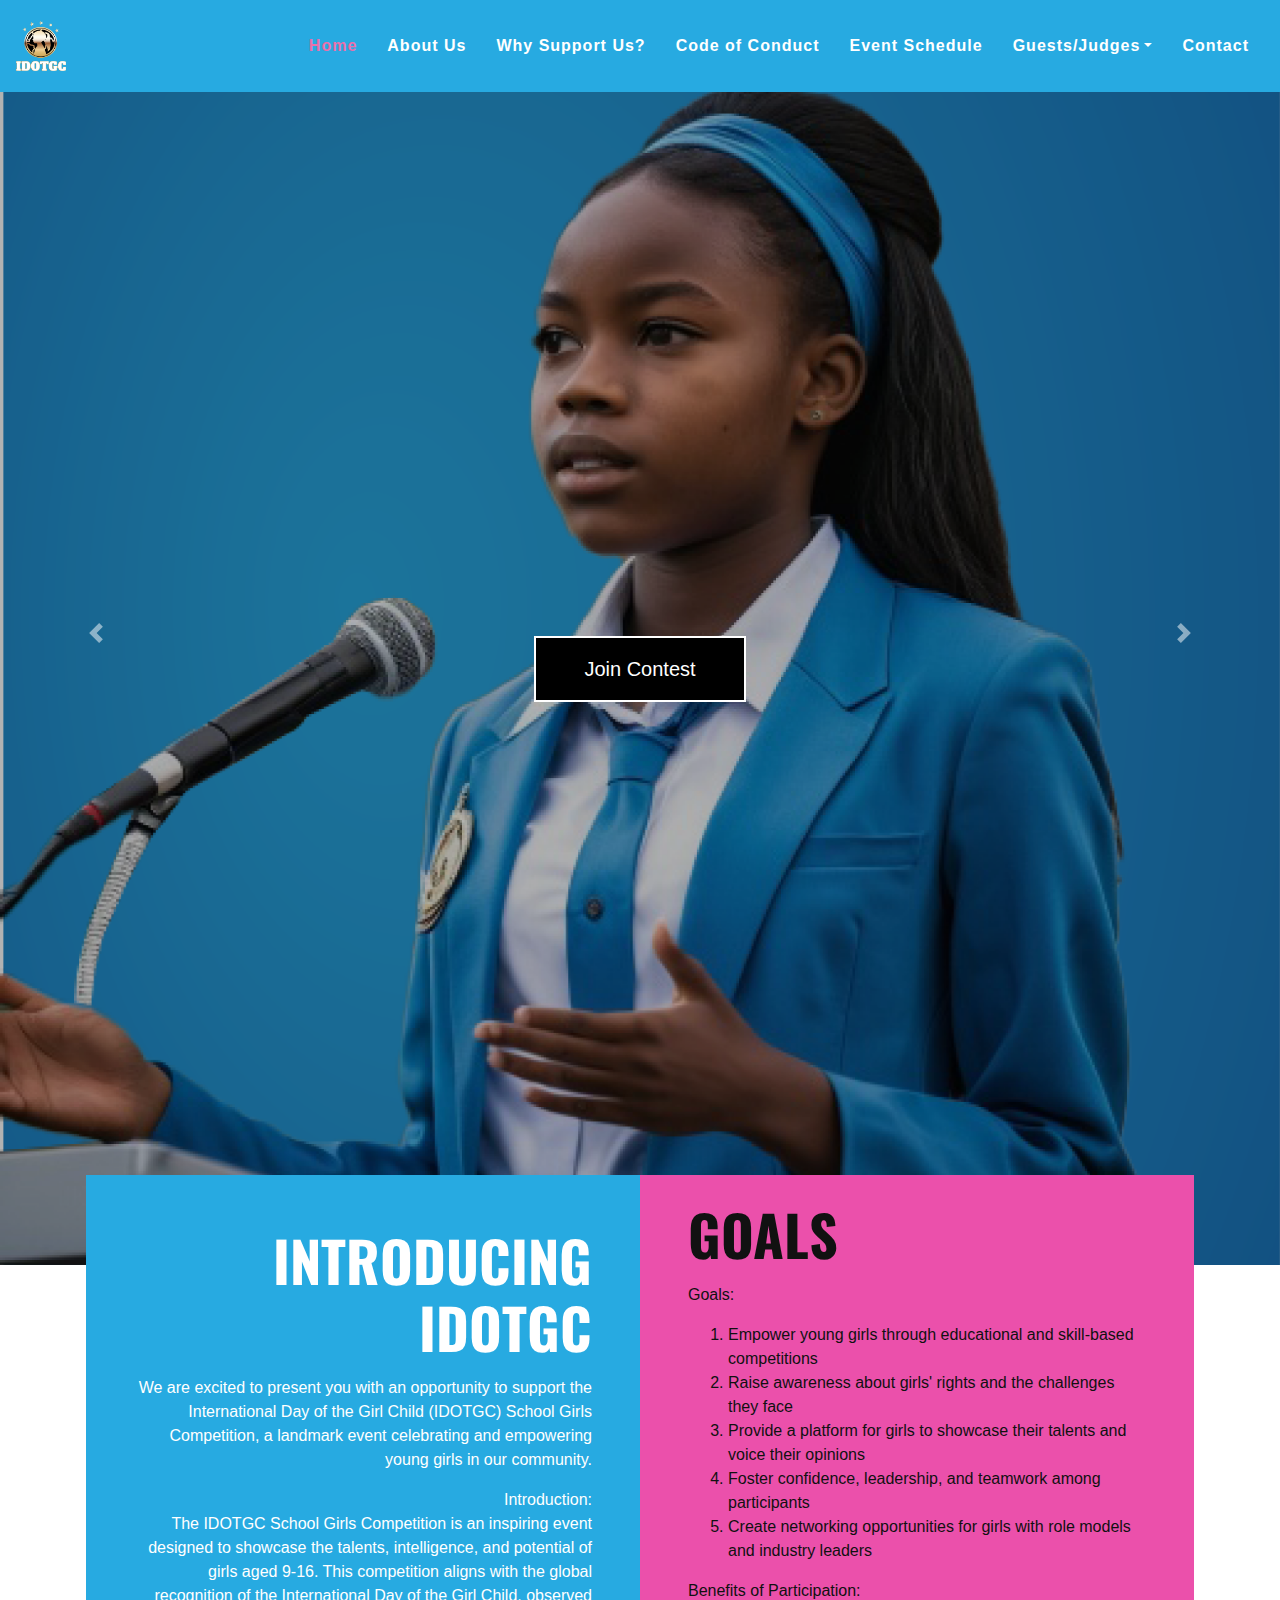
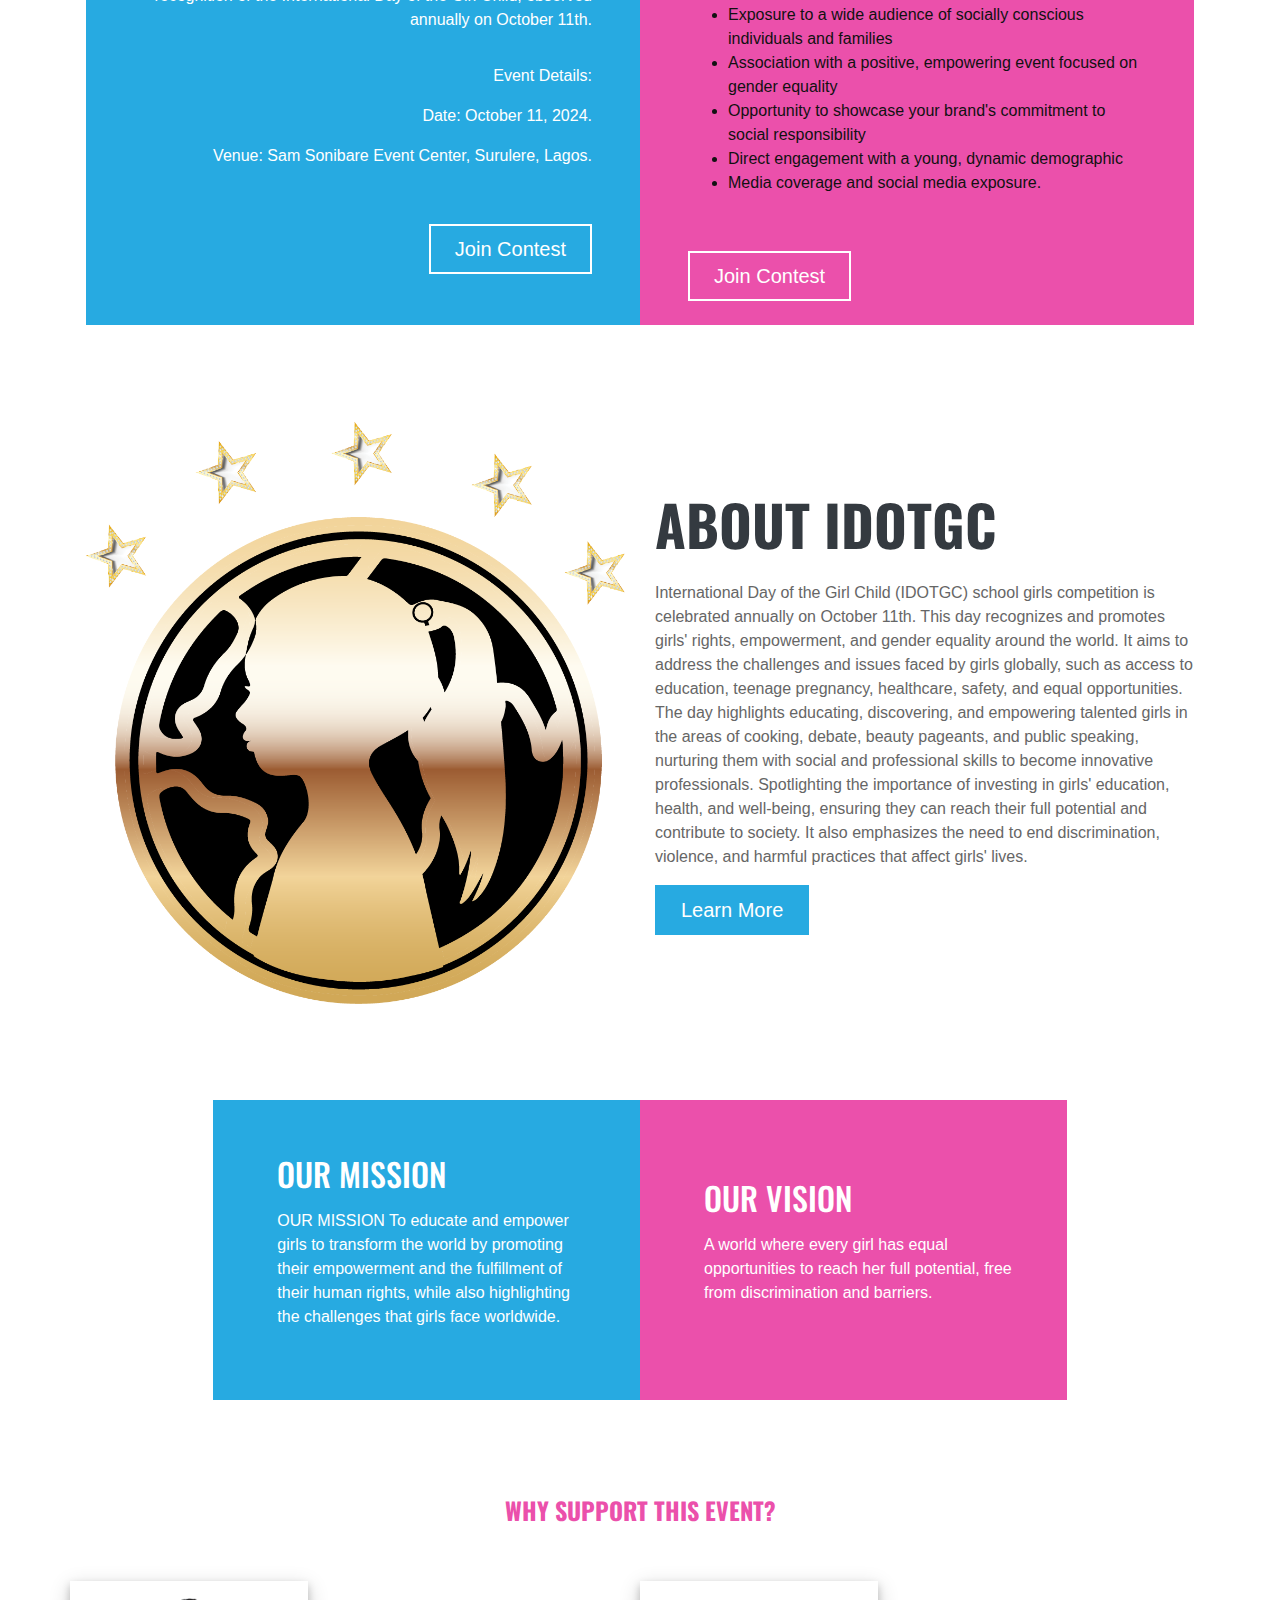
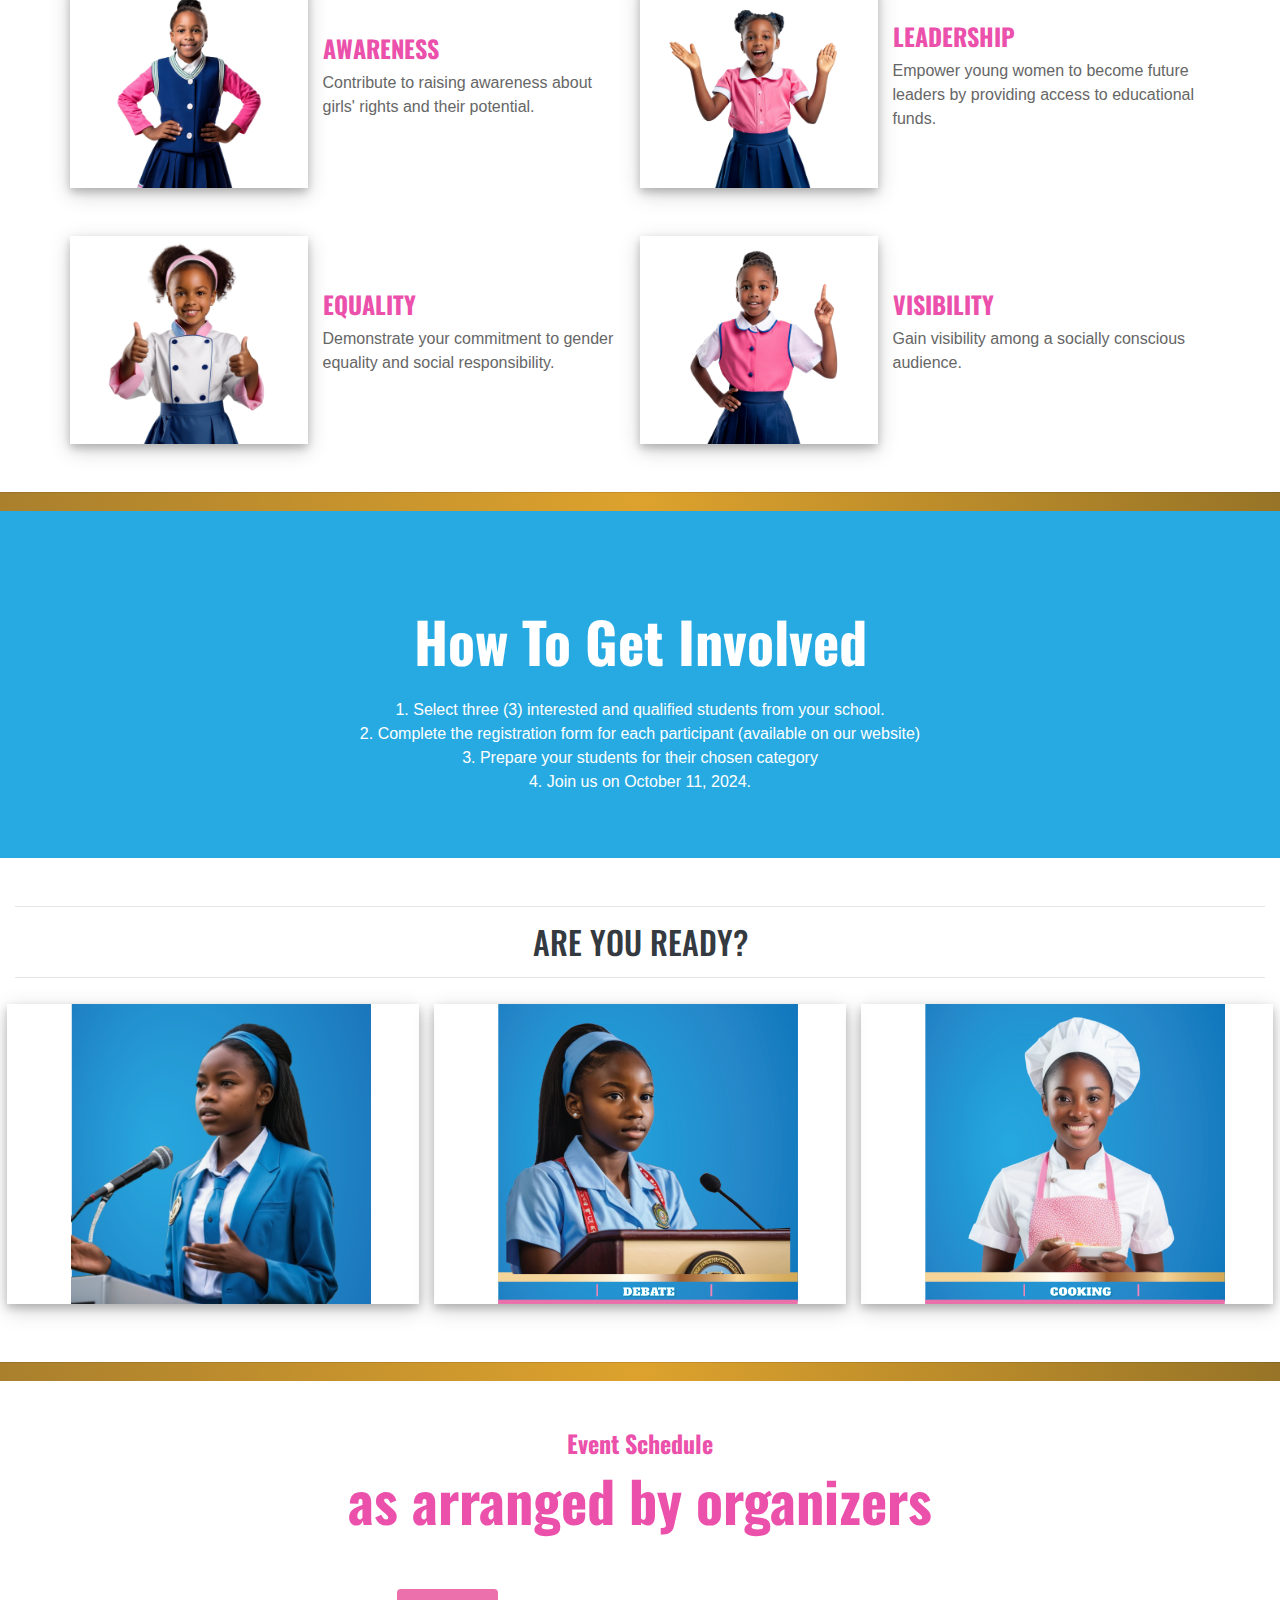
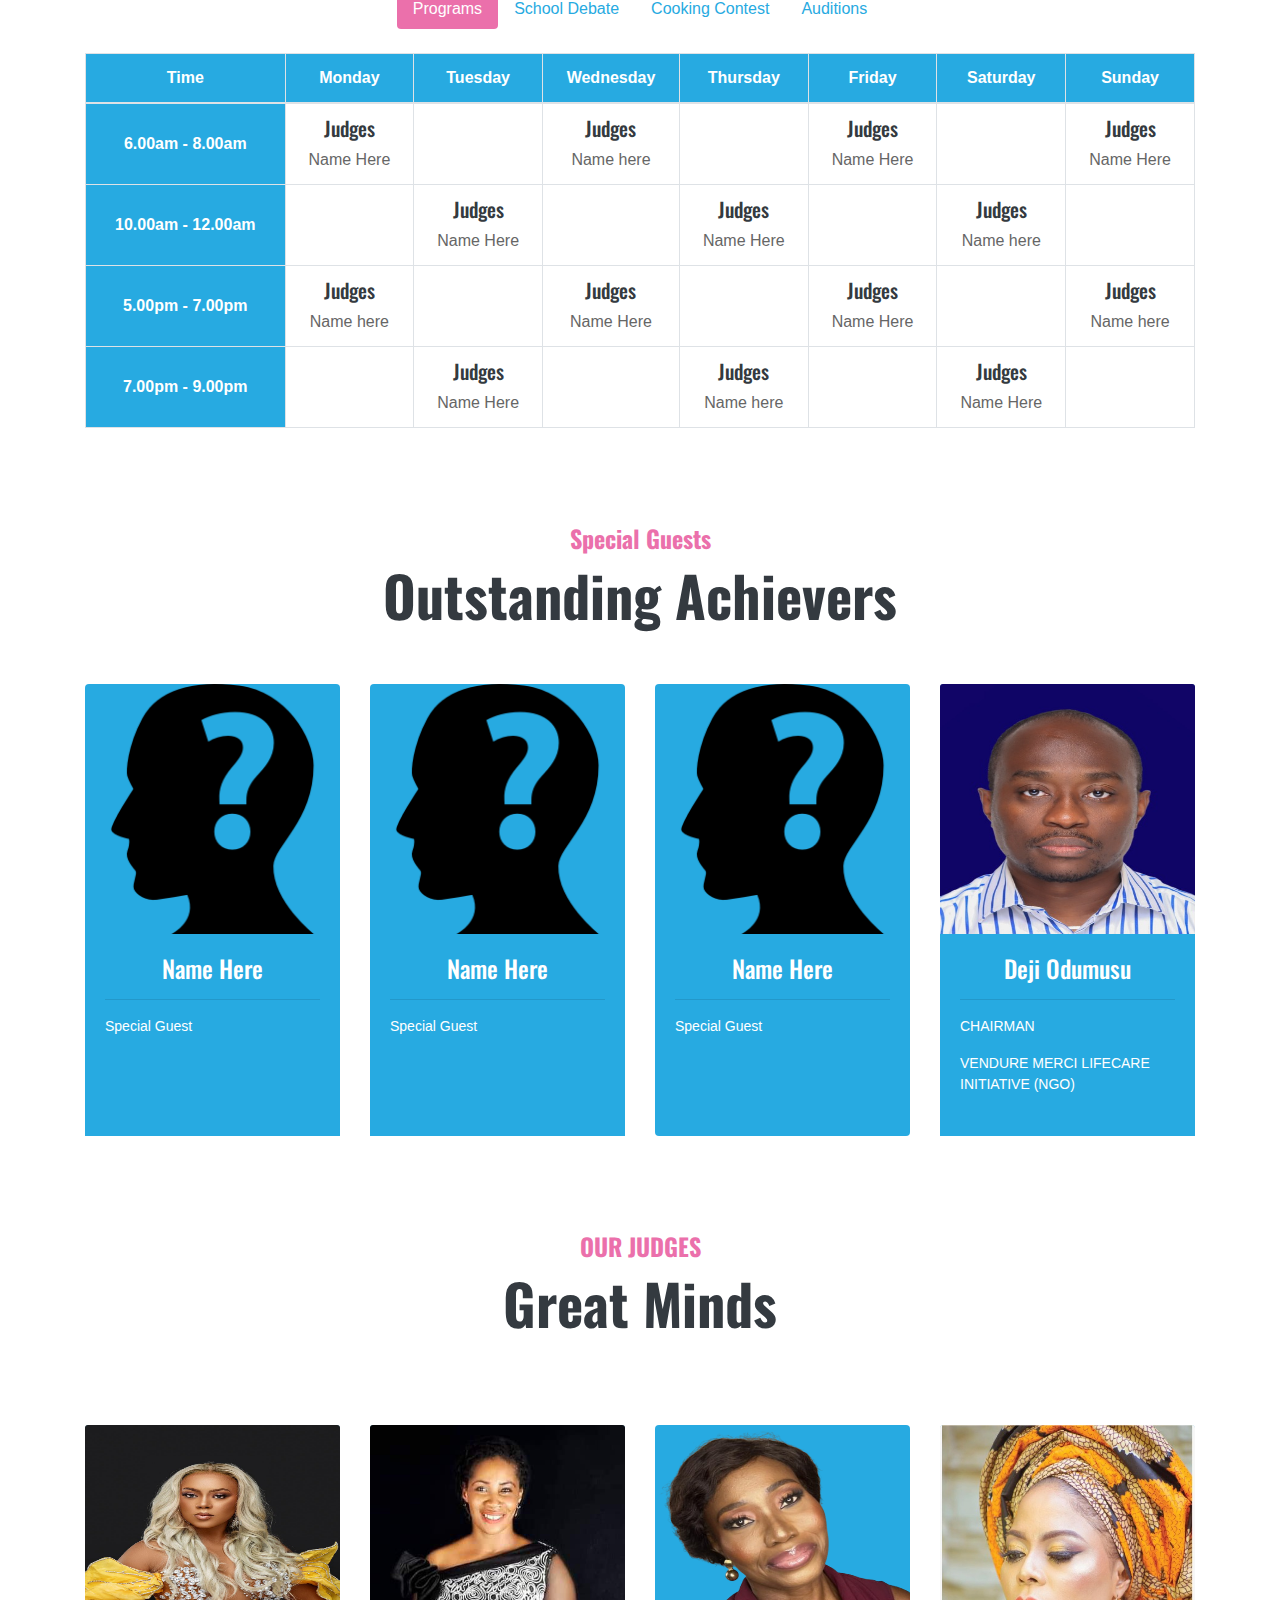
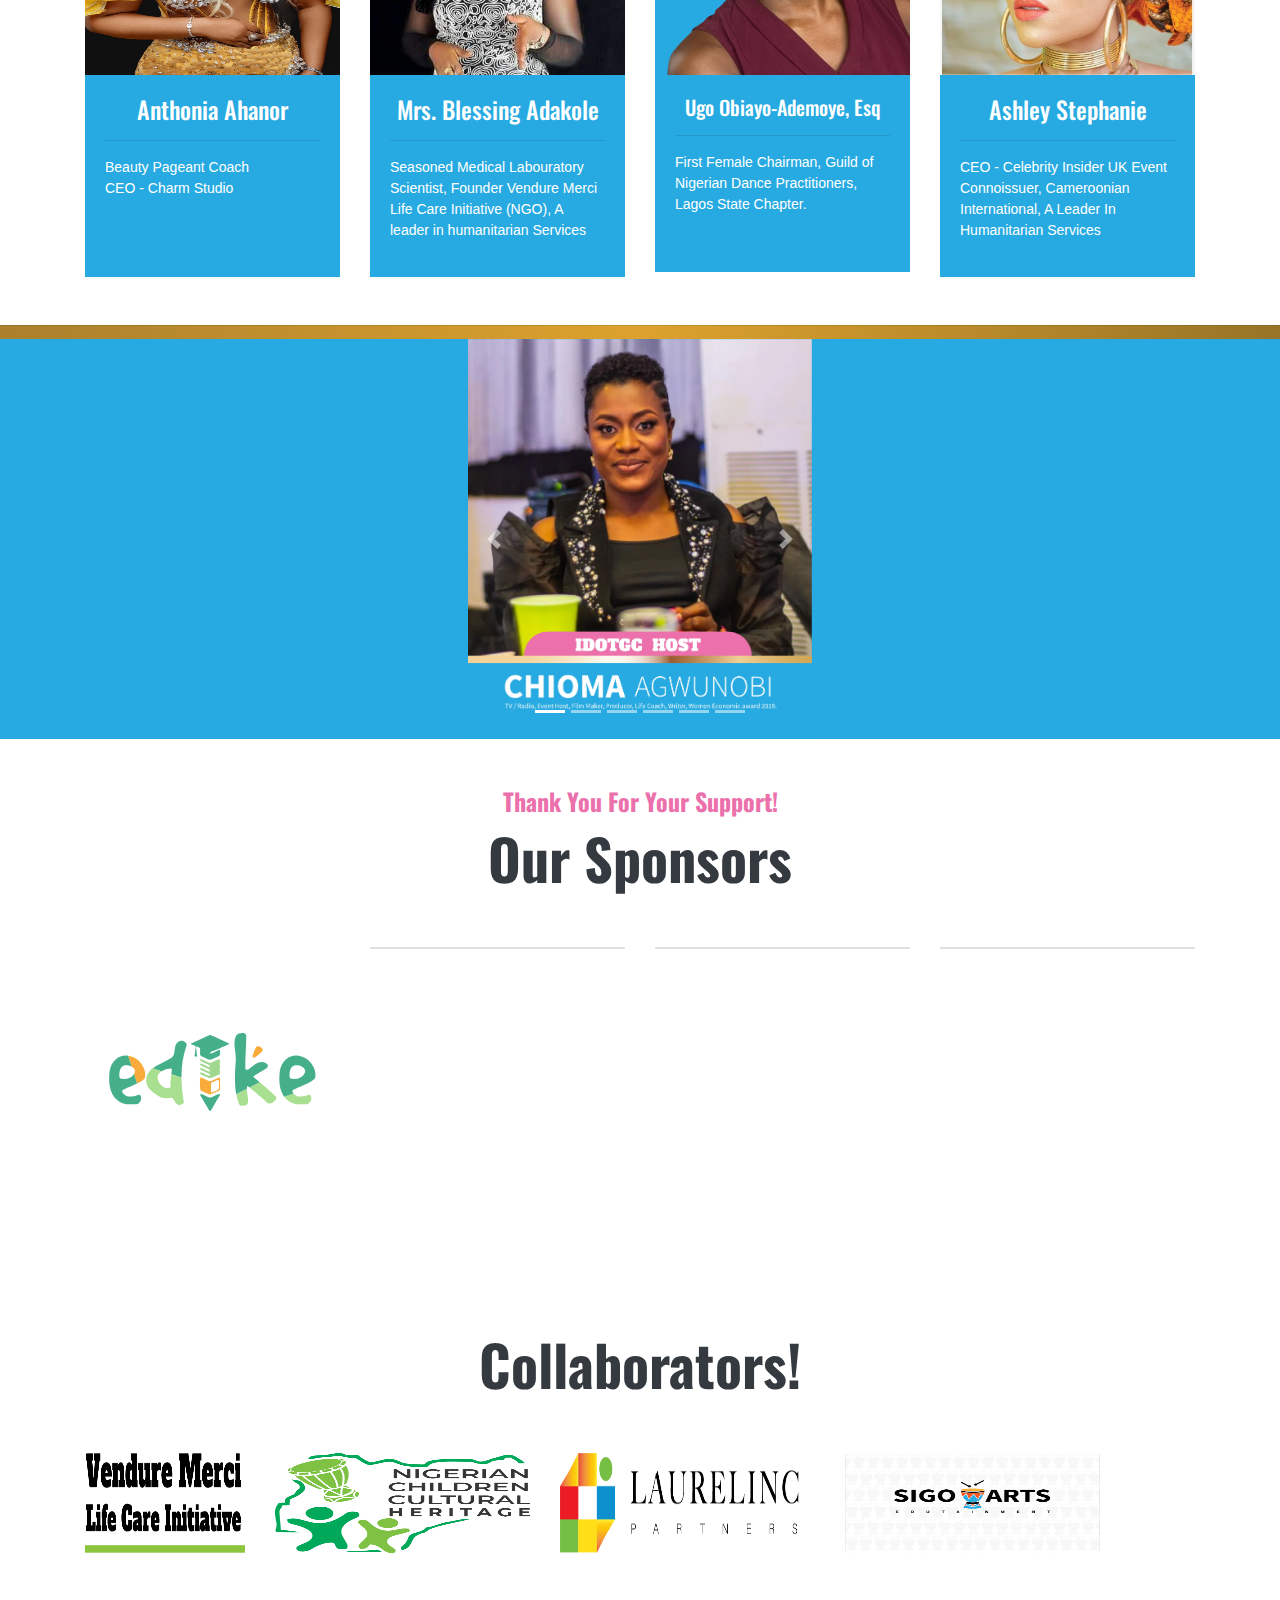
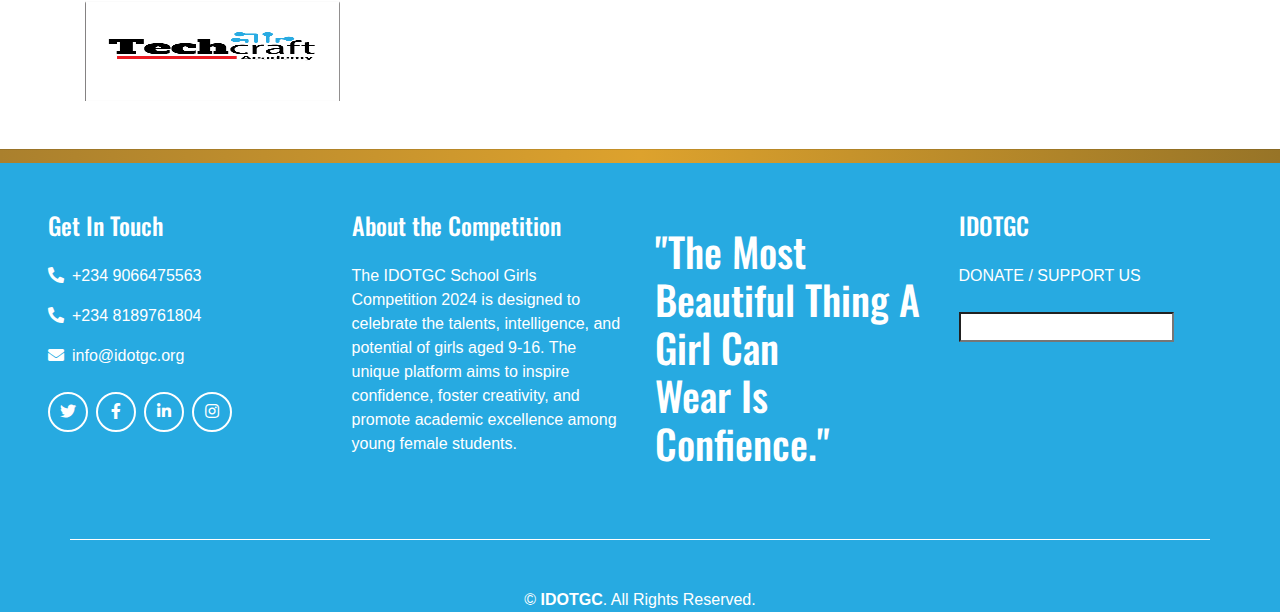
==== commit a535b22a: "sep16th" ====
--- a/index.html
+++ b/index.html
@@ -135,9 +135,7 @@
                     <p>
                         <p>Event Details:</p>
                         <p>Date: October 11, 2024.</p> 
-                        <p>Venue: FUNPLEX Amusement Park, Resort,
-                        and Restaurant Location: Magodo, inside the CMD compound next to the DSS office, 
-                        close to the Alausa secretariat (Approximately 35 minutes drive from the Airport)
+                        <p>Venue: Sam Sonibare Event Center, Surulere, Lagos.
                         </p>
                     </p>
                     
@@ -732,7 +730,7 @@
             </div>
             <div class="col-lg-3 col-md-6 mb-5">
                 <div class="card border-0 blue-fill text-center text-white">
-                    <img class="card-img-top mobile-image" src="img/noimage.png" alt="" width="350" height="250">
+                    <img class="card-img-top mobile-image" src="img/mrsugo1.png" alt="" width="350" height="250">
                   
                     <div class="card-body blue-fill">
                         <h5 class="card-title white-fill">Ugo Obiayo-Ademoye, Esq</h5>
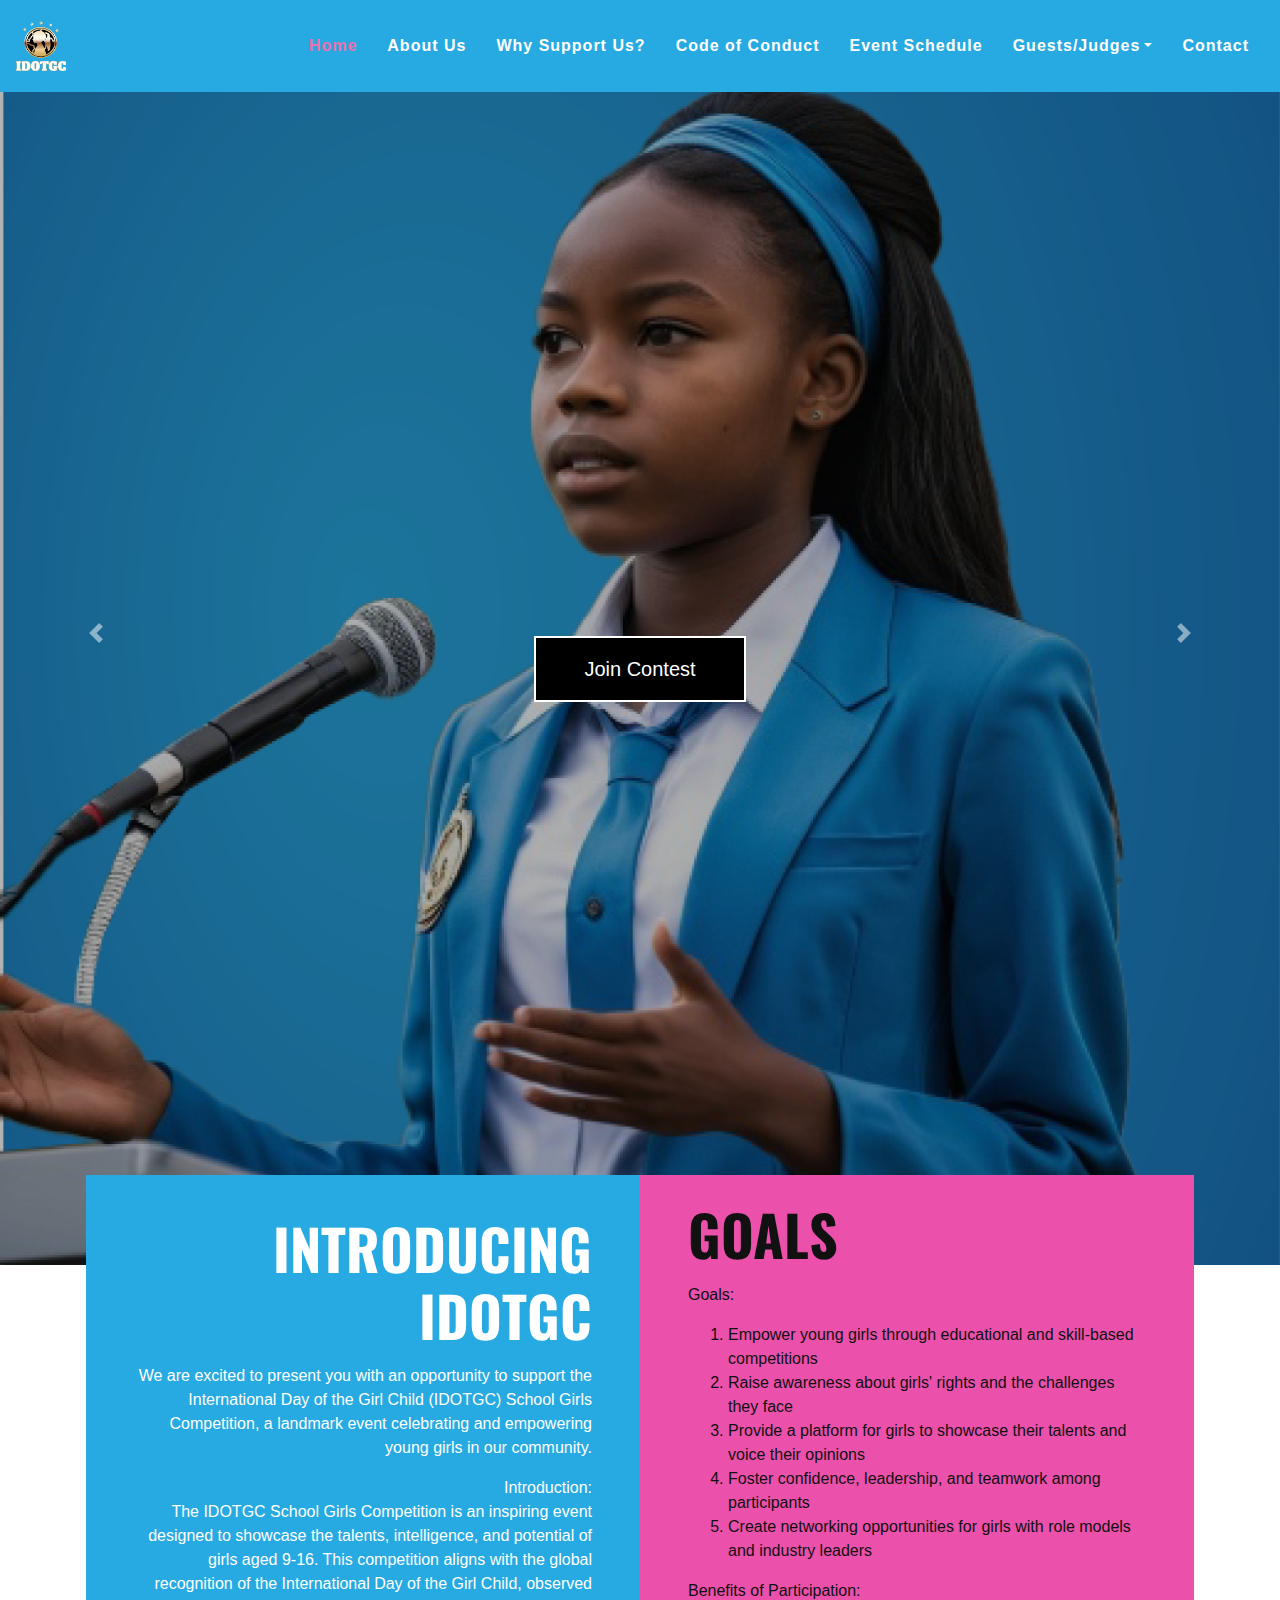
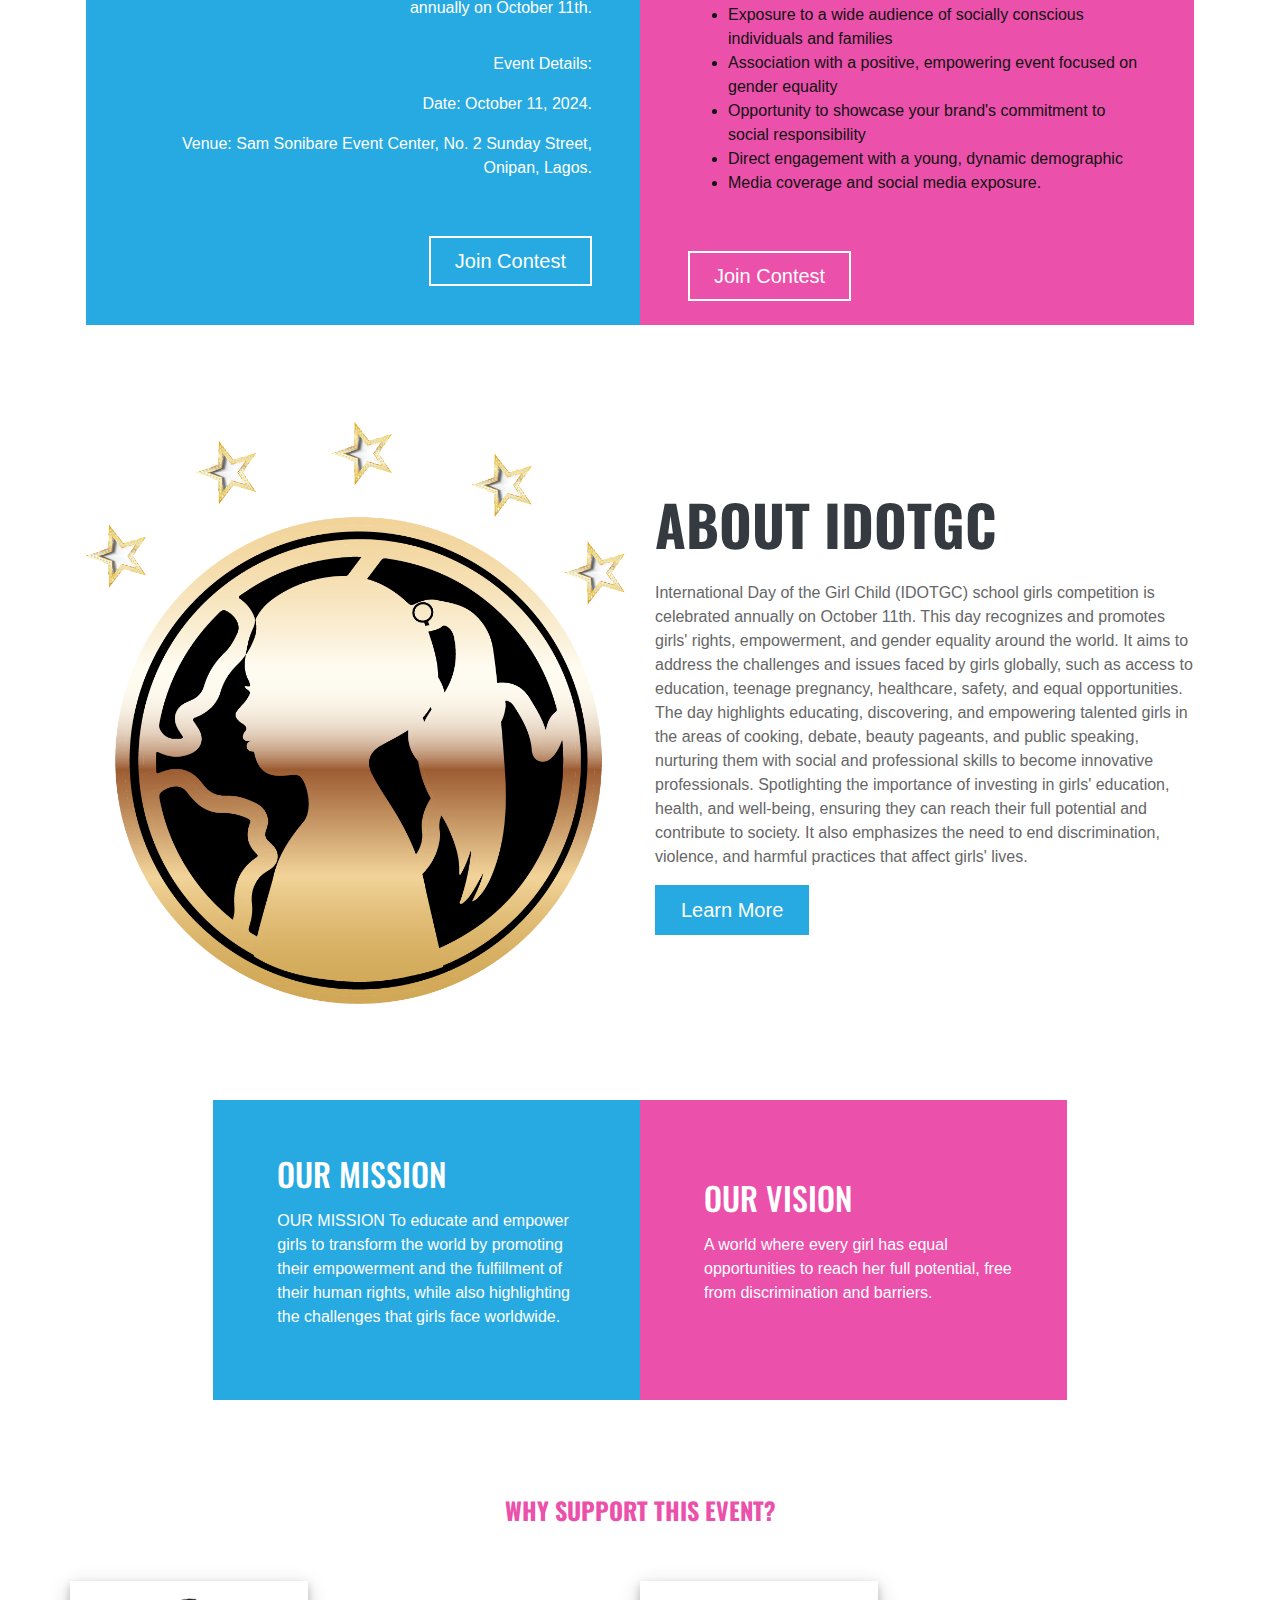
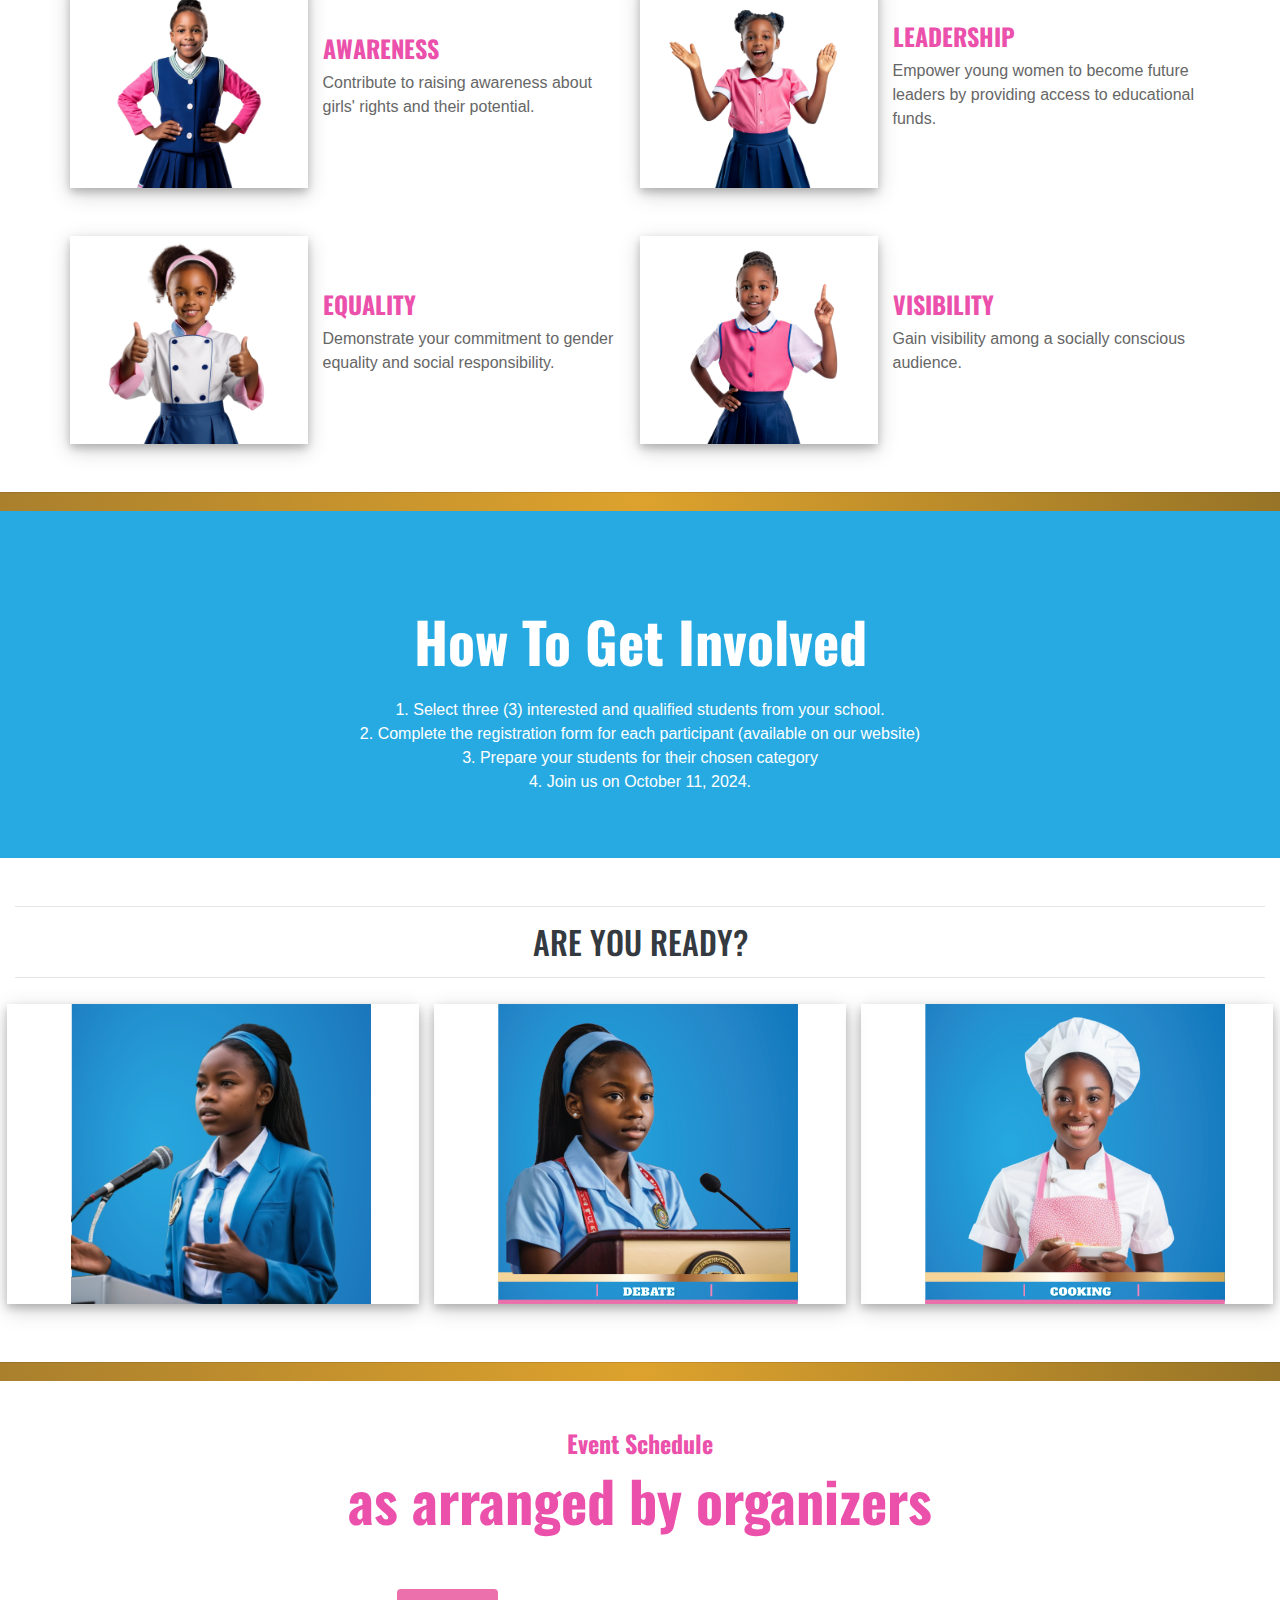
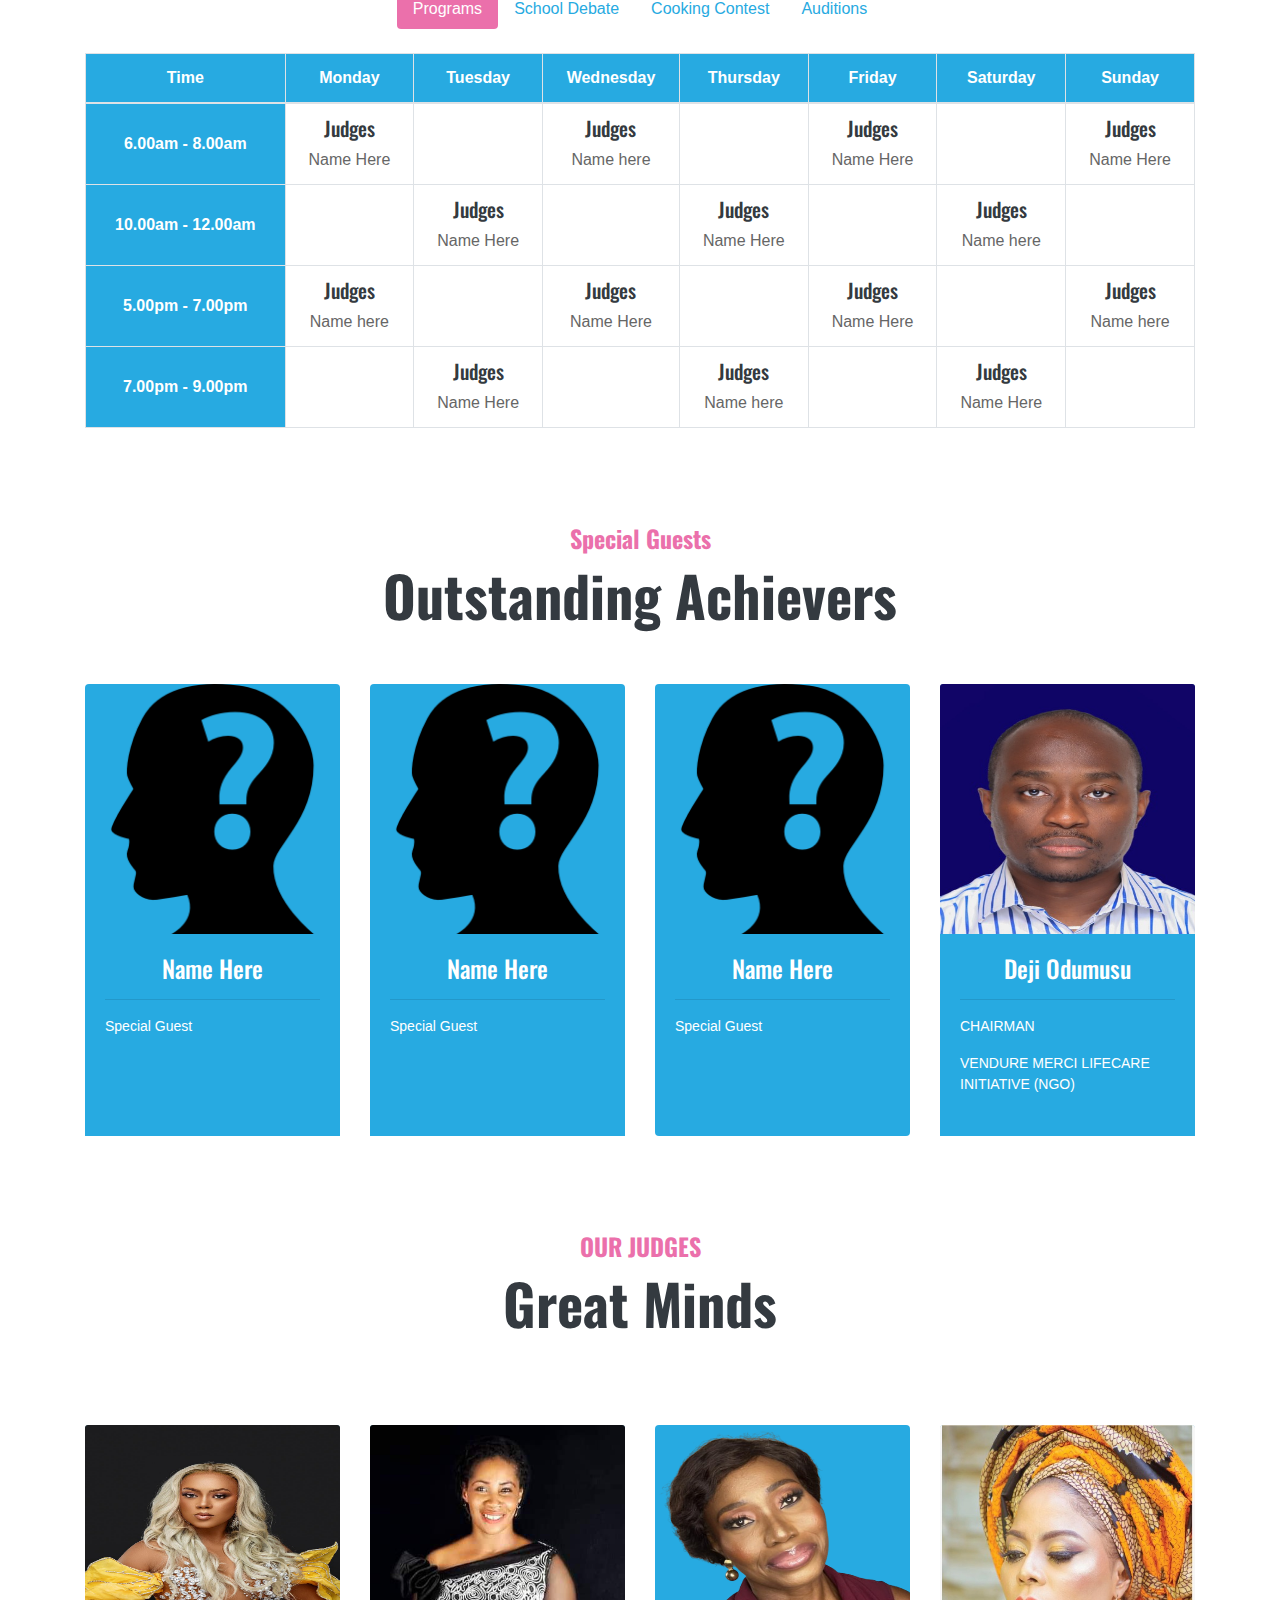
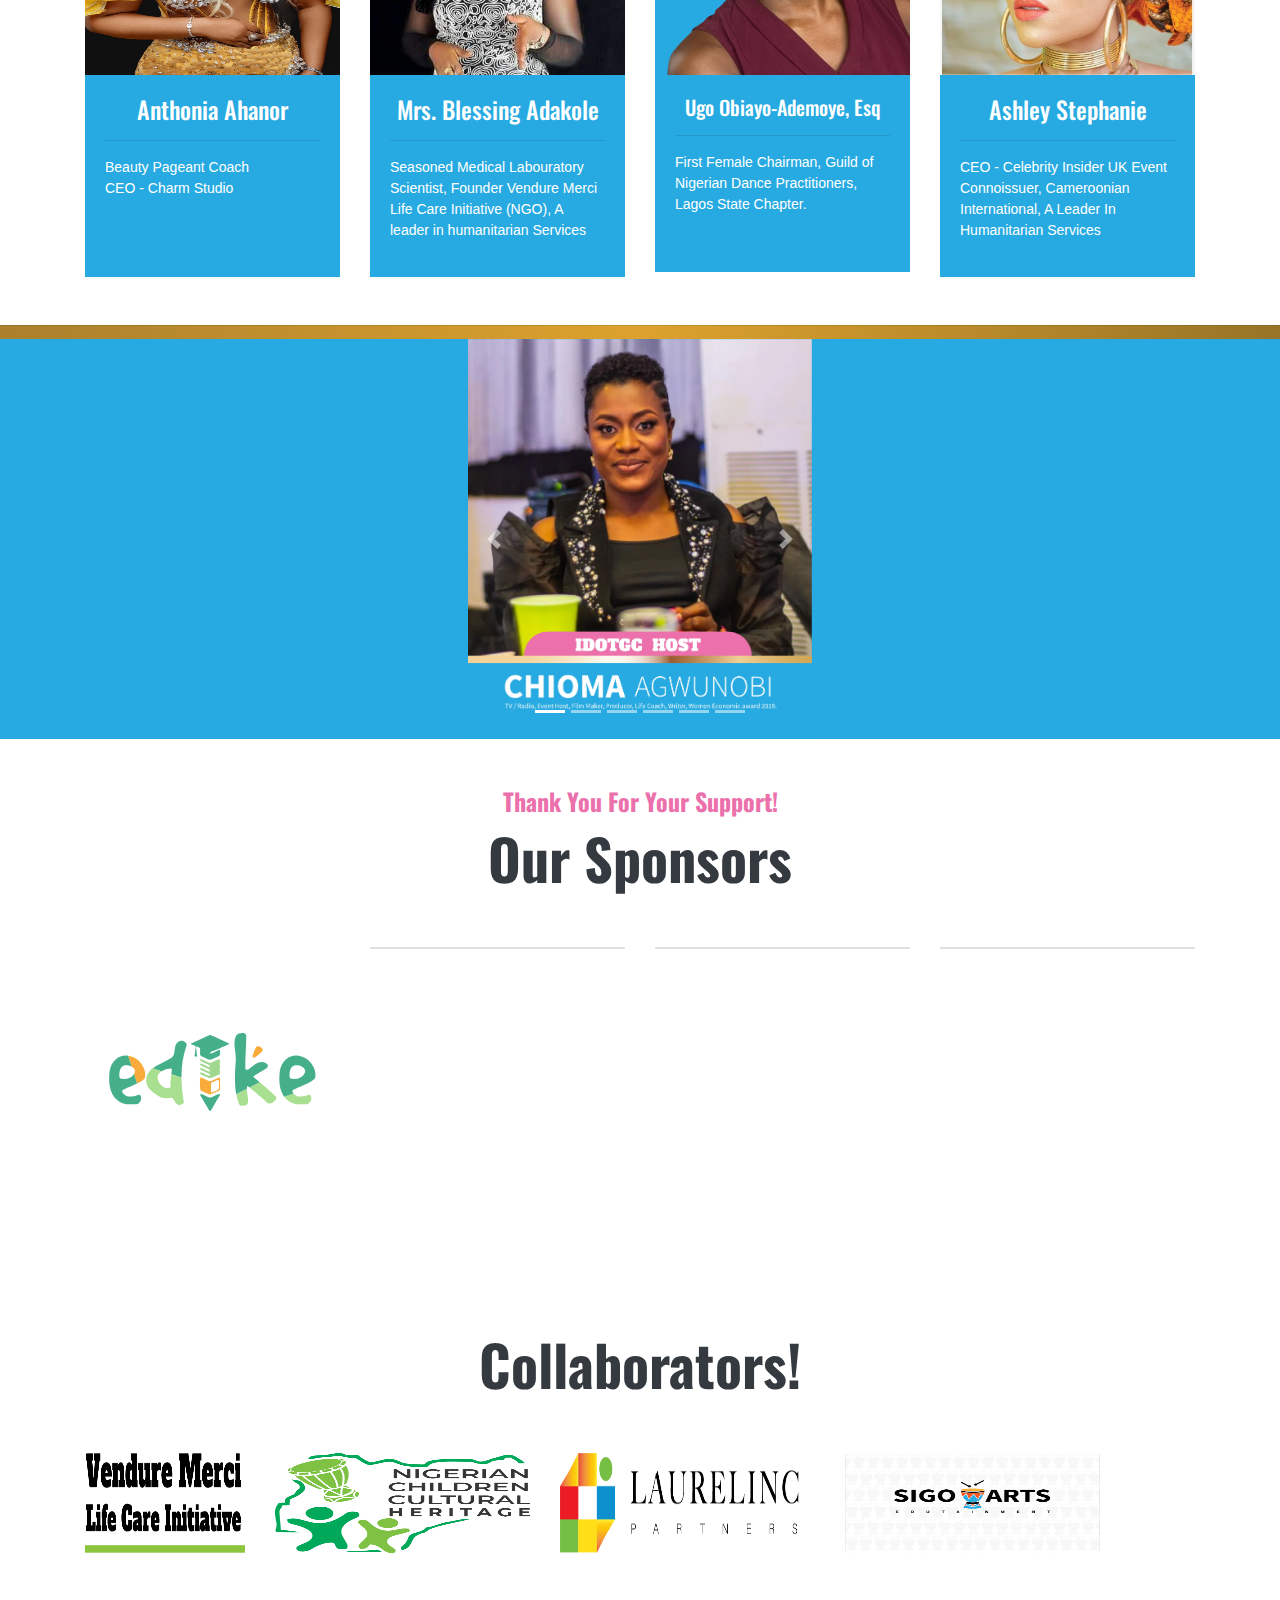
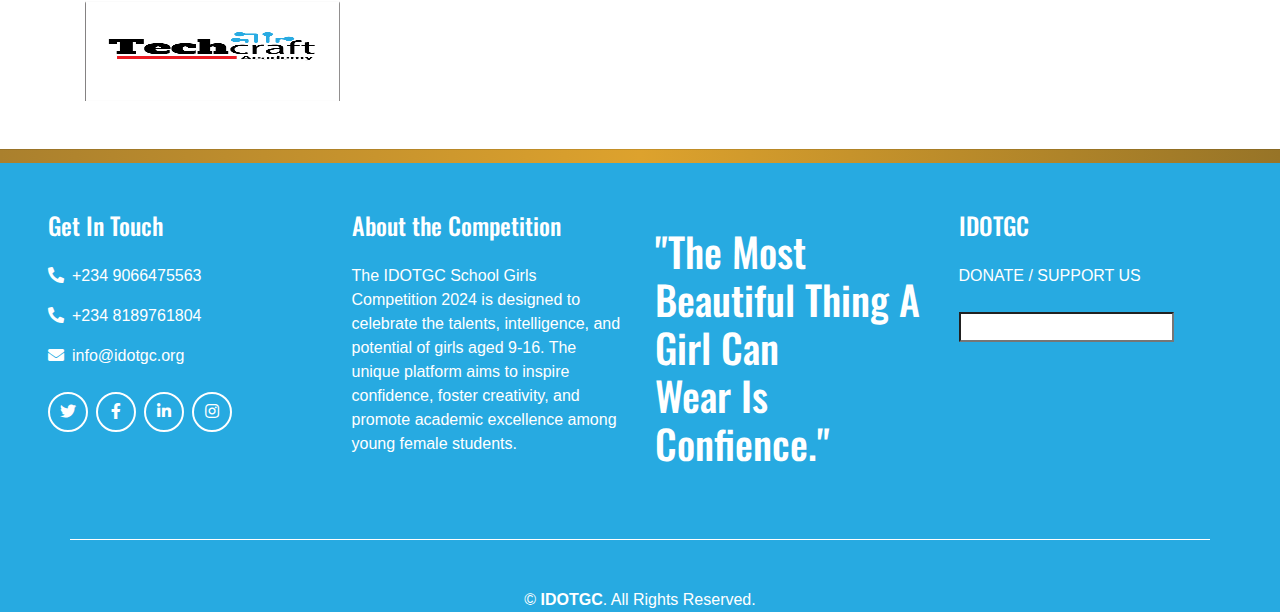
==== commit d6a3825f: "newcommit" ====
--- a/index.html
+++ b/index.html
@@ -135,7 +135,7 @@
                     <p>
                         <p>Event Details:</p>
                         <p>Date: October 11, 2024.</p> 
-                        <p>Venue: Sam Sonibare Event Center, Surulere, Lagos.
+                        <p>Venue: Sam Sonibare Event Center, No. 2 Sunday Street, Onipan, Lagos.
                         </p>
                     </p>
                     
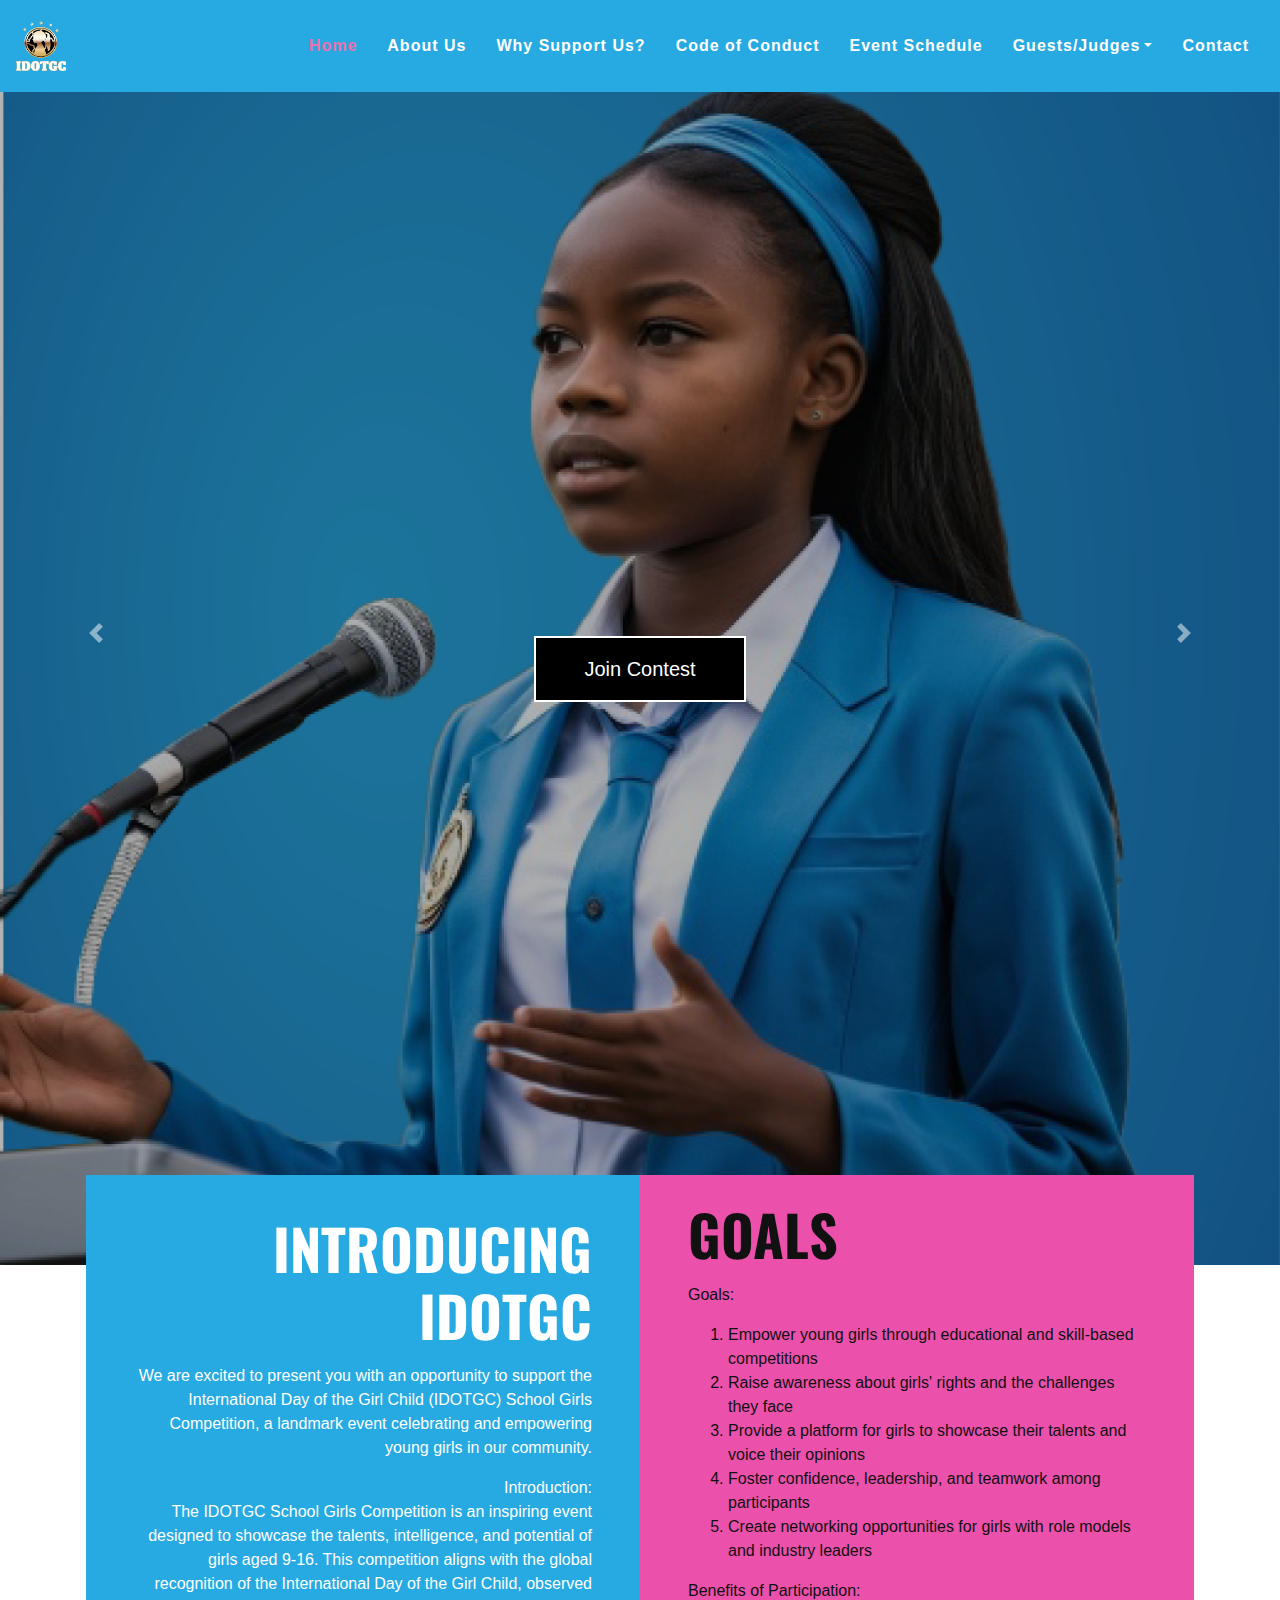
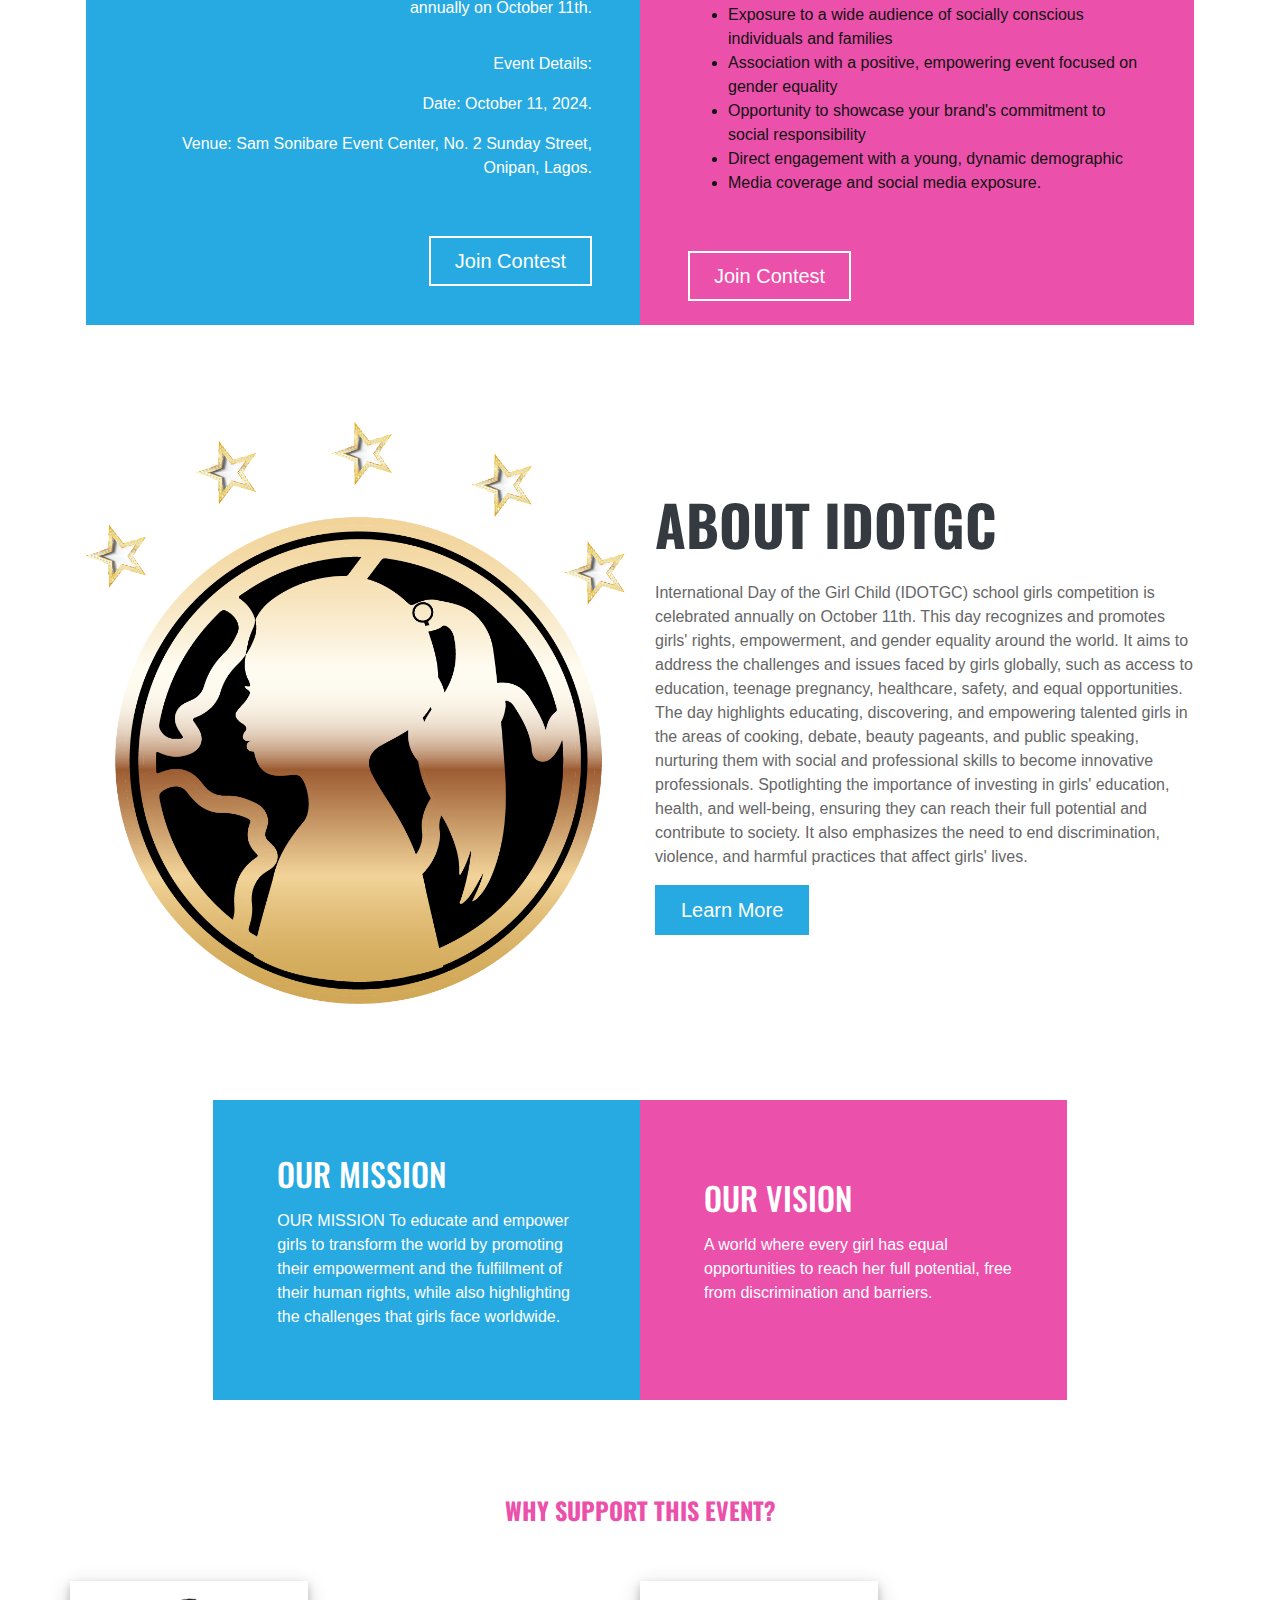
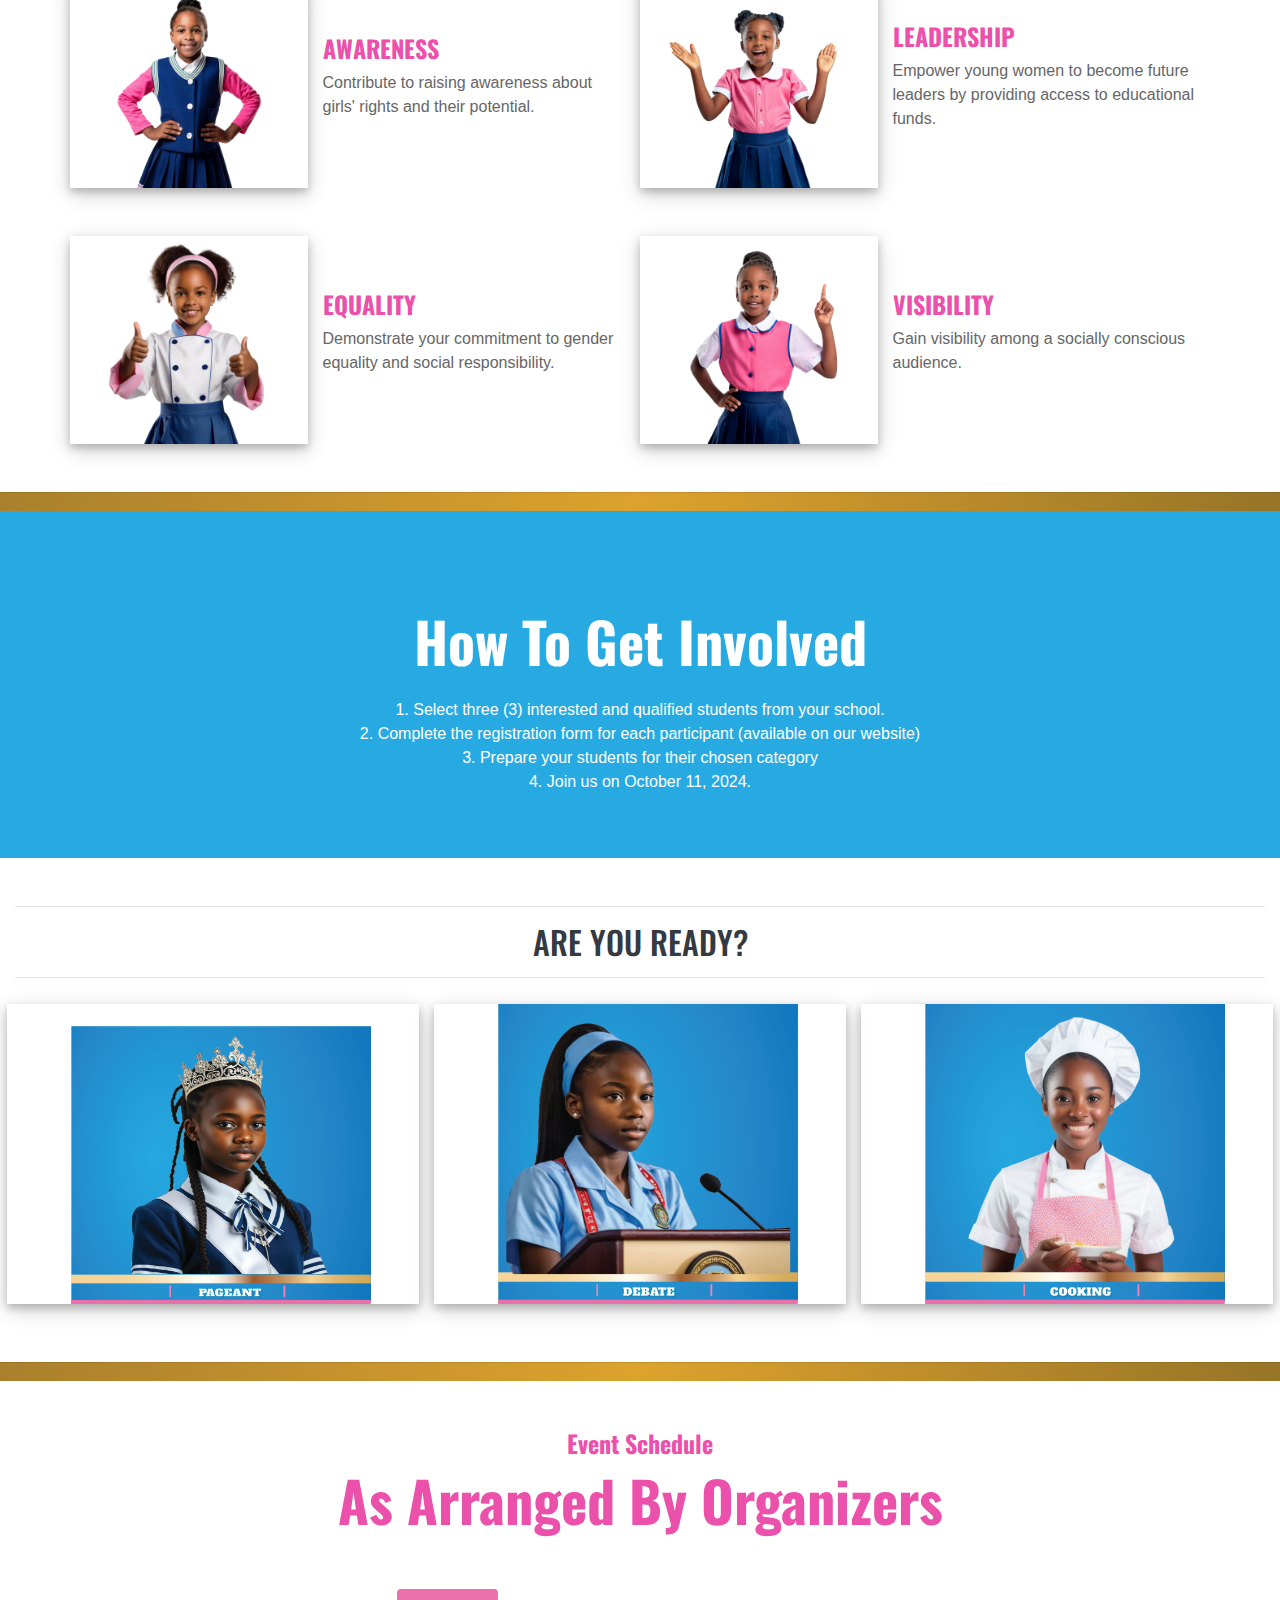
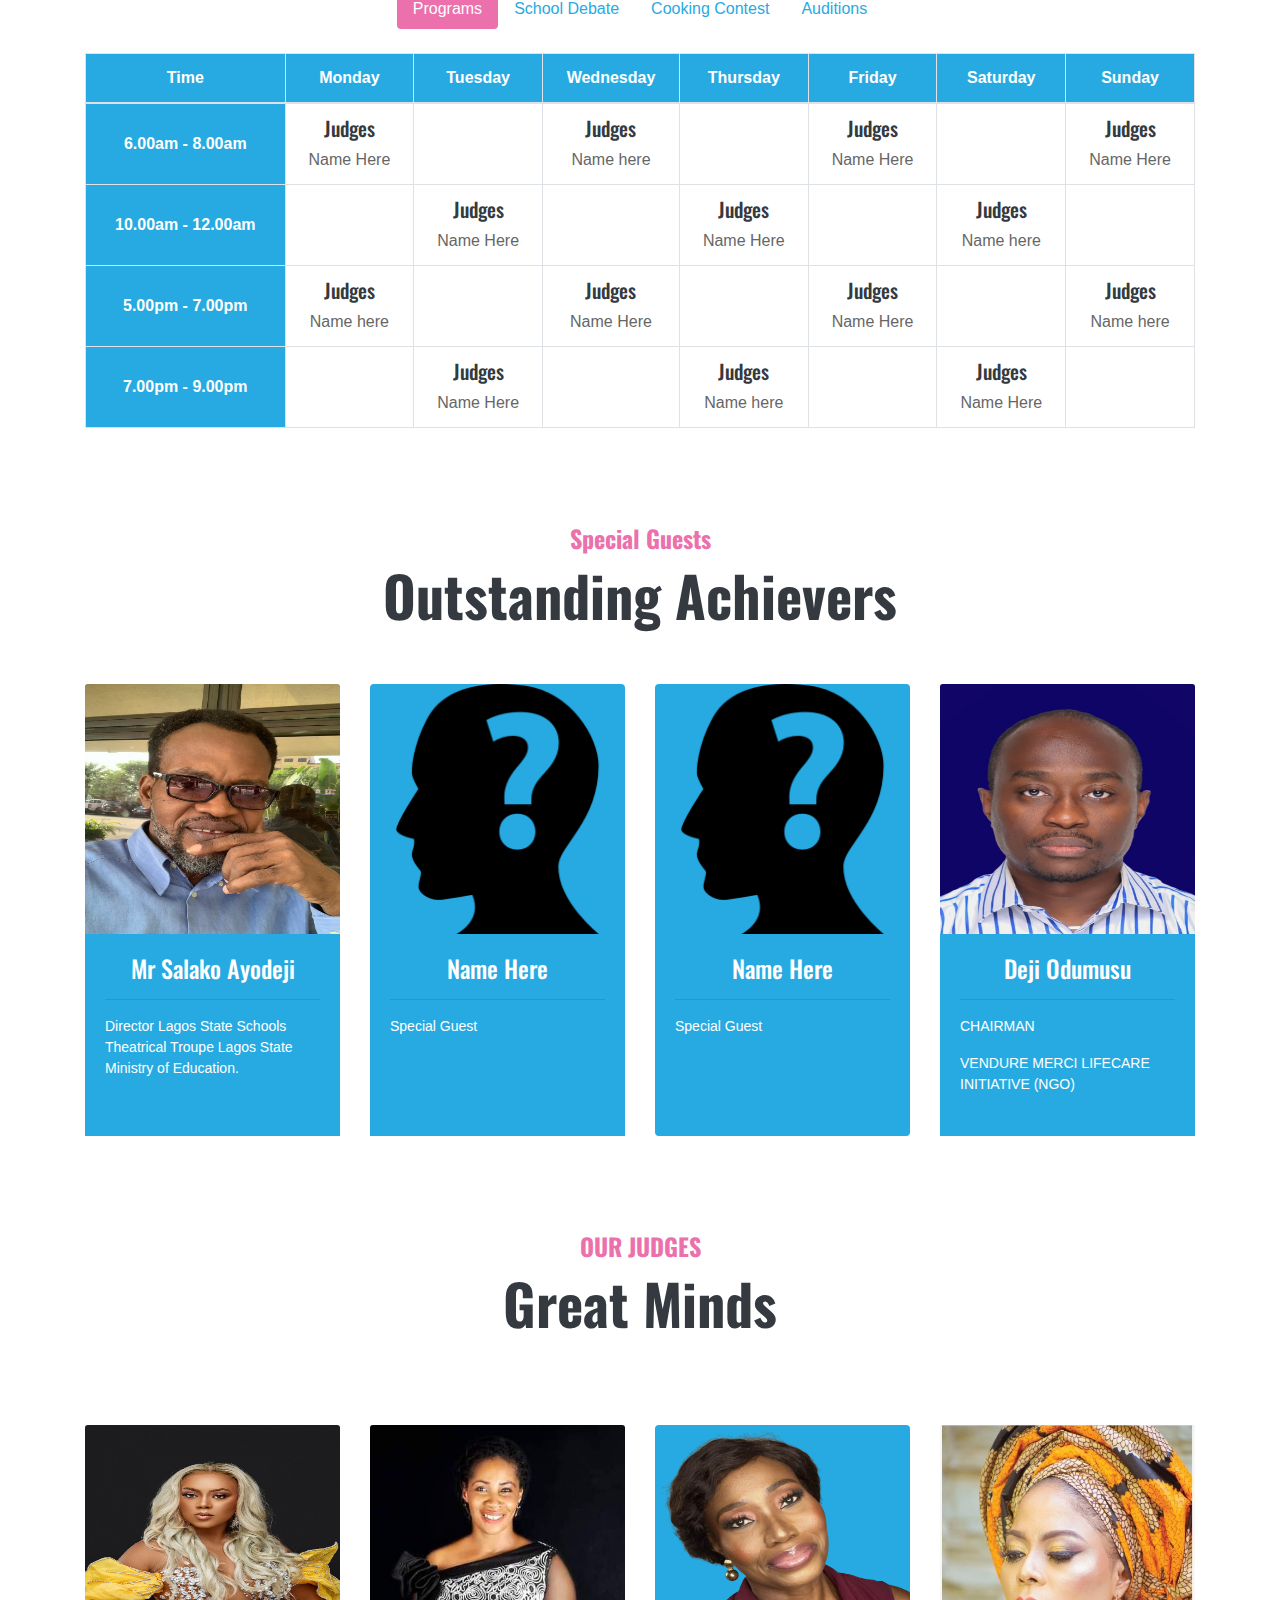
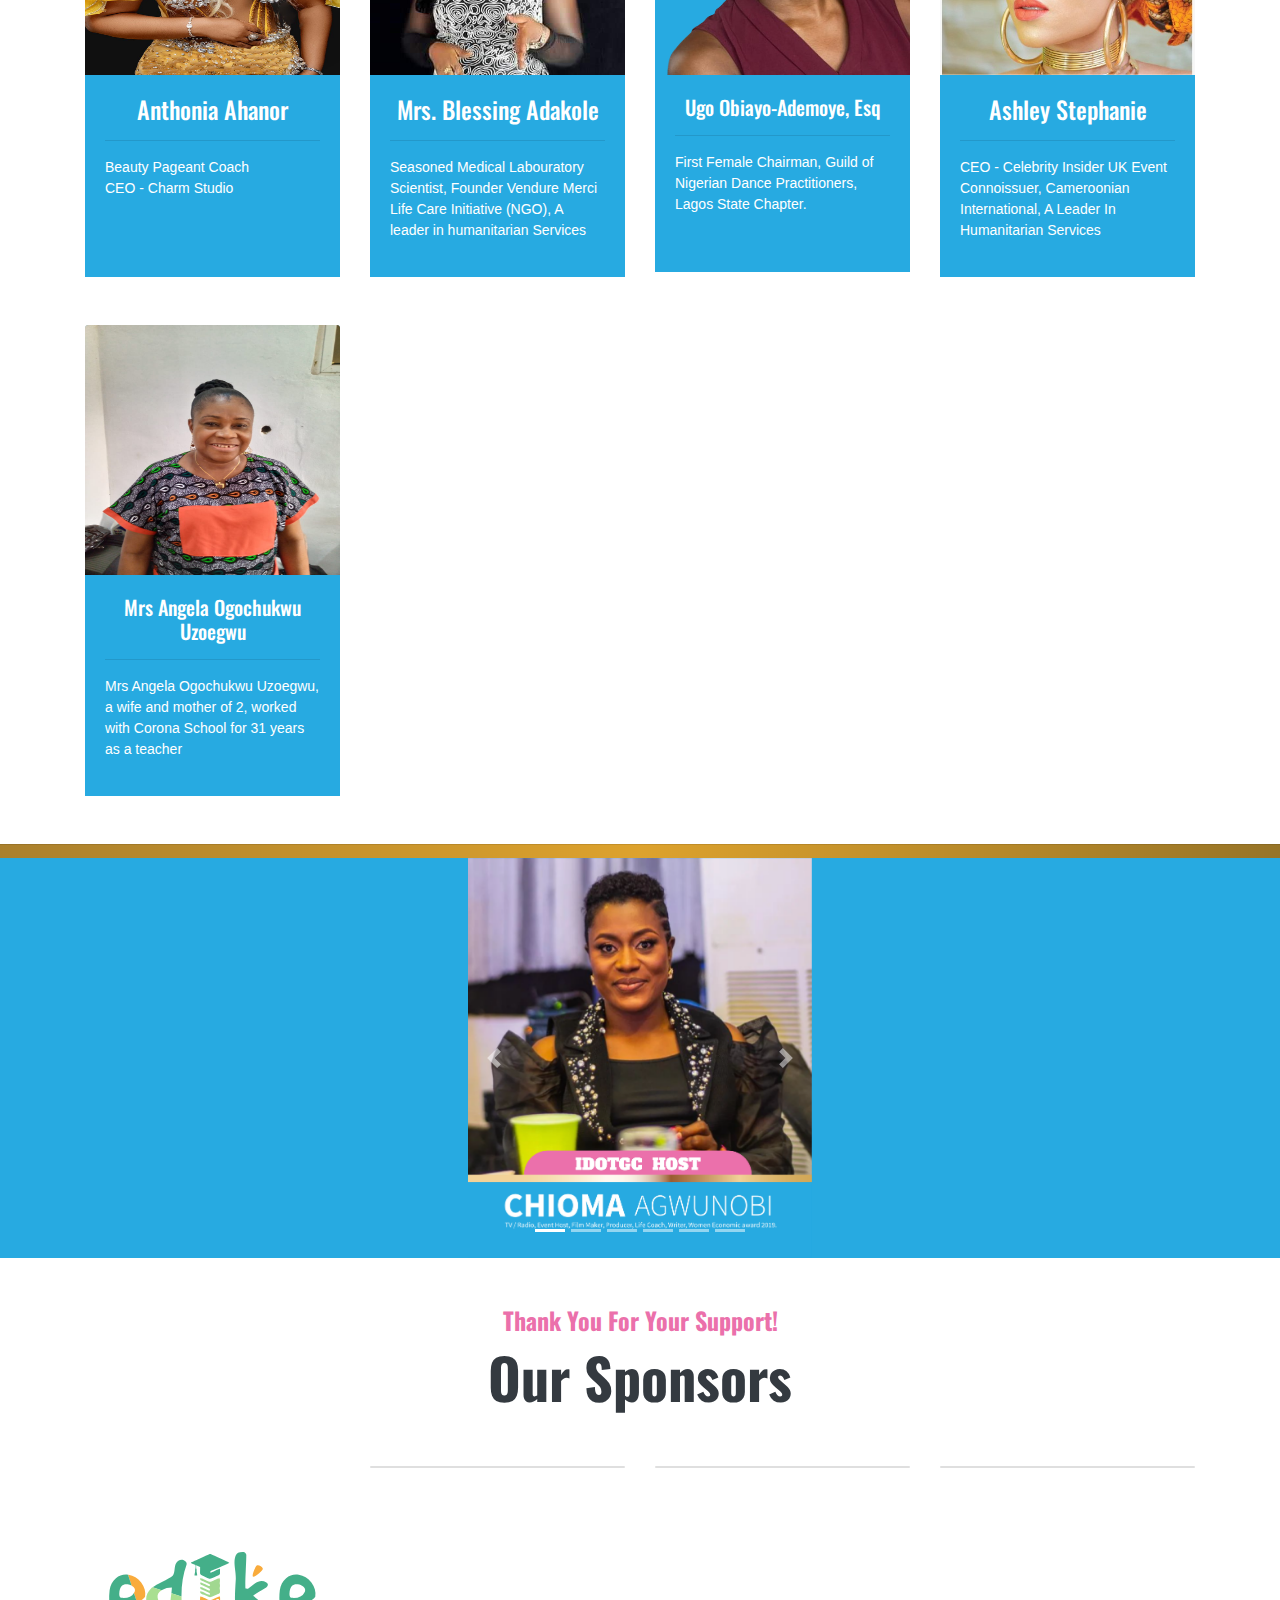
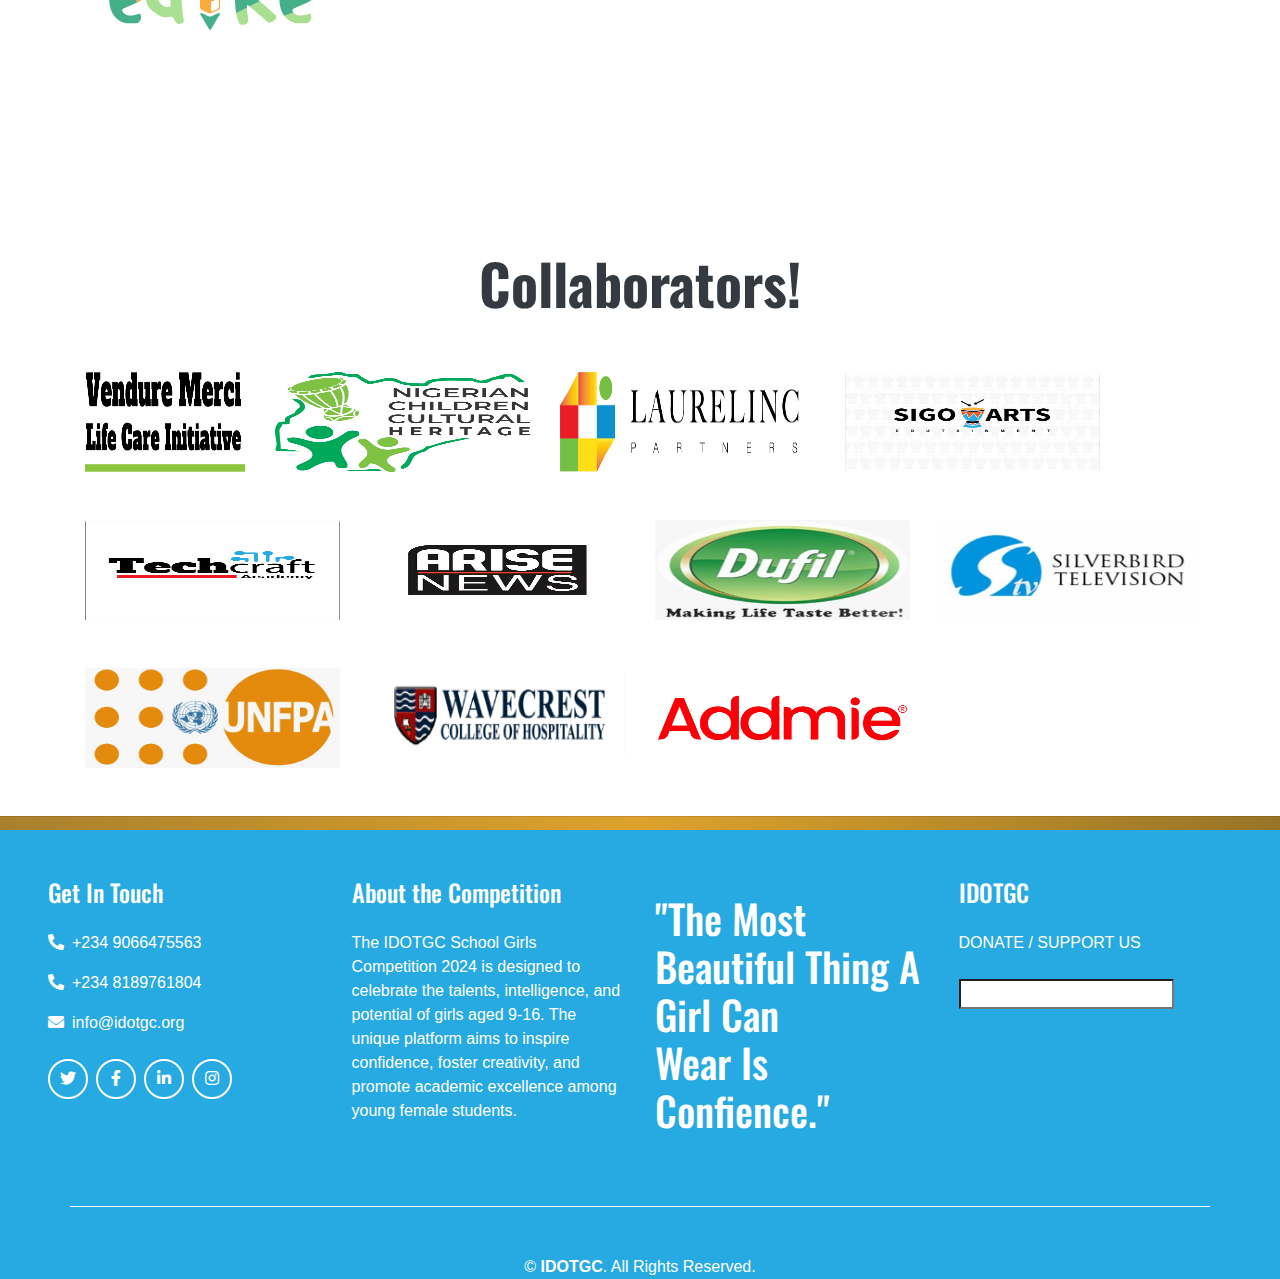
==== commit b8e0844e: "sep25th" ====
--- a/index.html
+++ b/index.html
@@ -88,6 +88,22 @@
                 </div>
                 <div class="carousel-item">
                     <img class="w-100" src="img/newslide2.jpg" alt="Image">
+                    <div class="carousel-caption d-flex flex-column align-items-center justify-content-center">
+                        <h3 class="white-fill text-capitalize m-0"></h3>
+                        <h2 class="display-2 m-0 mt-2 mt-md-4 text-white font-weight-bold text-capitalize"></h2>
+                        <a href="https://form.jotform.com/242575001126547" class="btn btn-lg btn-outline-light mt-3 mt-md-5 py-md-3 px-md-5 text-white" style="background-color:black">Join Contest</a>
+                    </div>
+                </div>
+                <div class="carousel-item">
+                    <img class="w-100" src="img/home-3.jpg" alt="Image">
+                    <div class="carousel-caption d-flex flex-column align-items-center justify-content-center">
+                        <h3 class="white-fill text-capitalize m-0"></h3>
+                        <h2 class="display-2 m-0 mt-2 mt-md-4 text-white font-weight-bold text-capitalize"></h2>
+                        <a href="https://form.jotform.com/242575001126547" class="btn btn-lg btn-outline-light mt-3 mt-md-5 py-md-3 px-md-5 text-white" style="background-color:black">Join Contest</a>
+                    </div>
+                </div>
+                <div class="carousel-item">
+                    <img class="w-100" src="img/slider-2.png" alt="Image">
                     <div class="carousel-caption d-flex flex-column align-items-center justify-content-center">
                         <h3 class="white-fill text-capitalize m-0"></h3>
                         <h2 class="display-2 m-0 mt-2 mt-md-4 text-white font-weight-bold text-capitalize"></h2>
@@ -331,7 +347,7 @@
                     <div class="d-flex align-items-center text-white px-5 bshadow" style="margin:10px;" >
                         <i class="display-3 white-fill mr-3"></i>
                         <div class="d-flex justify-content-center">
-                          <img src="img/topslide.png" width="300" height="300">
+                          <img src="img/pagent.png" width="300" height="300">
                         </div>
                     </div>
                 </div>
@@ -362,7 +378,7 @@
     <div class="container gym-feature py-5" id="schedule">
         <div class="d-flex flex-column text-center mb-5">
             <h4 class="font-weight-bold" style="color:#EB50AB">Event Schedule</h4>
-            <h4 class="display-4 font-weight-bold" style="color:#EB50AB">as arranged by organizers</h4>
+            <h4 class="display-4 font-weight-bold" style="color:#EB50AB">As Arranged By Organizers</h4>
         </div>
         <div class="tab-class">
             <ul class="nav nav-pills justify-content-center mb-4">
@@ -634,13 +650,14 @@
         <div class="row">
             <div class="col-lg-3 col-md-6 mb-5">
                 <div class="card border-0 blue-fill text-center text-white">
-                    <img class="card-img-top mobile-image" src="img/noimage.png" alt="" width="350" height="250">
+                    <img class="card-img-top mobile-image" src="img/special1.jpeg" alt="" width="350" height="250">
                  
                     <div class="card-body blue-fill">
-                        <h4 class="card-title white-fill">Name Here</h4>
+                        <h4 class="card-title white-fill">Mr Salako Ayodeji</h4>
                         <hr>
                         <div style="height: 100px; text-align: left; font-size: 14px;">
-                        <p class="card-text">Special Guest</p>
+                        <p class="card-text">Director Lagos State Schools Theatrical Troupe 
+                            Lagos State Ministry of Education.</p>
                         </div>
                     </div>
                 </div>
@@ -743,6 +760,7 @@
                     </div>
                 </div>
             </div>
+    
             <div class="col-lg-3 col-md-6 mb-5">
                 <div class="card border-0 blue-fill text-center text-white">
                     <img class="card-img-top mobile-image" src="img/ashley.jpeg" alt="" width="350" height="250">
@@ -754,6 +772,21 @@
                         <p class="card-text">CEO - Celebrity Insider UK Event Connoissuer, 
                             Cameroonian International, A Leader In Humanitarian Services
                         </p>
+                        </div>
+                    </div>
+                </div>
+            </div>
+            <div class="col-lg-3 col-md-6 mb-5">
+                <div class="card border-0 blue-fill text-center text-white">
+                    <img class="card-img-top mobile-image" src="img/judge4.jpeg" alt="" width="350" height="250">
+                  
+                    <div class="card-body blue-fill">
+                        <h5 class="card-title white-fill">Mrs Angela Ogochukwu Uzoegwu</h5>
+                        <hr>
+                        <div style="height: 100px; text-align: left; font-size: 14px;">
+                        <p class="card-text">
+                            Mrs Angela Ogochukwu Uzoegwu, a wife and mother of 2, 
+                            worked with Corona School for 31 years as a teacher </p>
                         </div>
                     </div>
                 </div>
@@ -902,9 +935,41 @@
                         <img class="card-img-top" src="img/techcraft.png" alt="" width="100" height="100">
                     </div>
                 </div>
+                <div class="col-lg-3 col-md-6 mb-5">
+                    <div class="card border-0 text-center text-white">
+                        <img class="card-img-top" src="img/arisetv.webp" alt="" width="100" height="100">
+                    </div>
+                </div>
+                <div class="col-lg-3 col-md-6 mb-5">
+                    <div class="card border-0 text-center text-white">
+                        <img class="card-img-top" src="img/dufil.jpeg" alt="" width="100" height="100">
+                    </div>
+                </div>
+                <div class="col-lg-3 col-md-6 mb-5">
+                    <div class="card border-0 text-center text-white">
+                        <img class="card-img-top" src="img/silverbird.jpeg" alt="" width="100" height="100">
+                    </div>
+                </div>
+                <div class="col-lg-3 col-md-6 mb-5">
+                    <div class="card border-0 text-center text-white">
+                        <img class="card-img-top" src="img/unfpa.jpeg" alt="" width="100" height="100">
+                    </div>
+                </div>
+                <div class="col-lg-3 col-md-6 mb-5">
+                    <div class="card border-0 text-center text-white">
+                        <img class="card-img-top" src="img/wavecrest.png" alt="" width="100" height="100">
+                    </div>
+                </div>
+                <div class="col-lg-3 col-md-6 mb-5">
+                    <div class="card border-0 text-center text-white">
+                        <img class="card-img-top" src="img/addme.png" alt="" width="100" height="100">
+                    </div>
+                </div>
             </div>
         </div>
         <!-- Team End -->
+    
+        
 
 <!-- END OF OUR SPONSORS -->
    
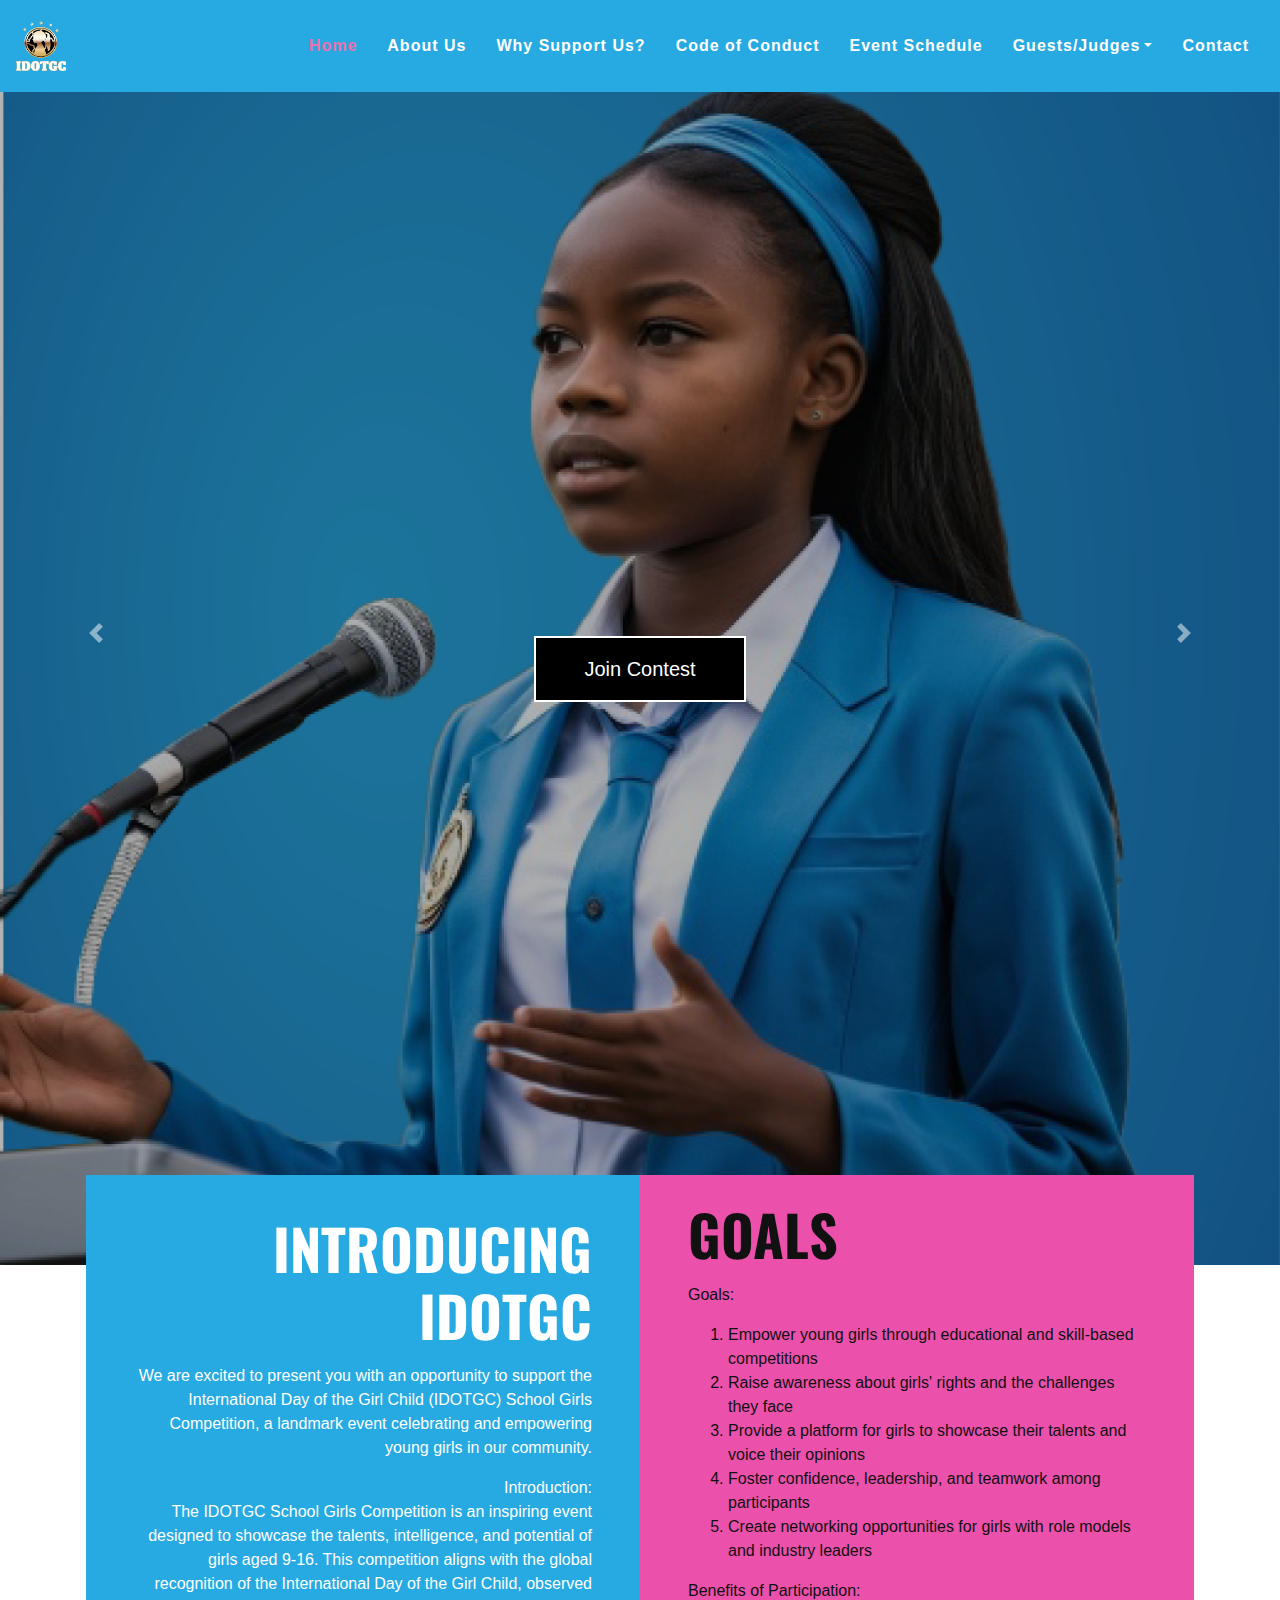
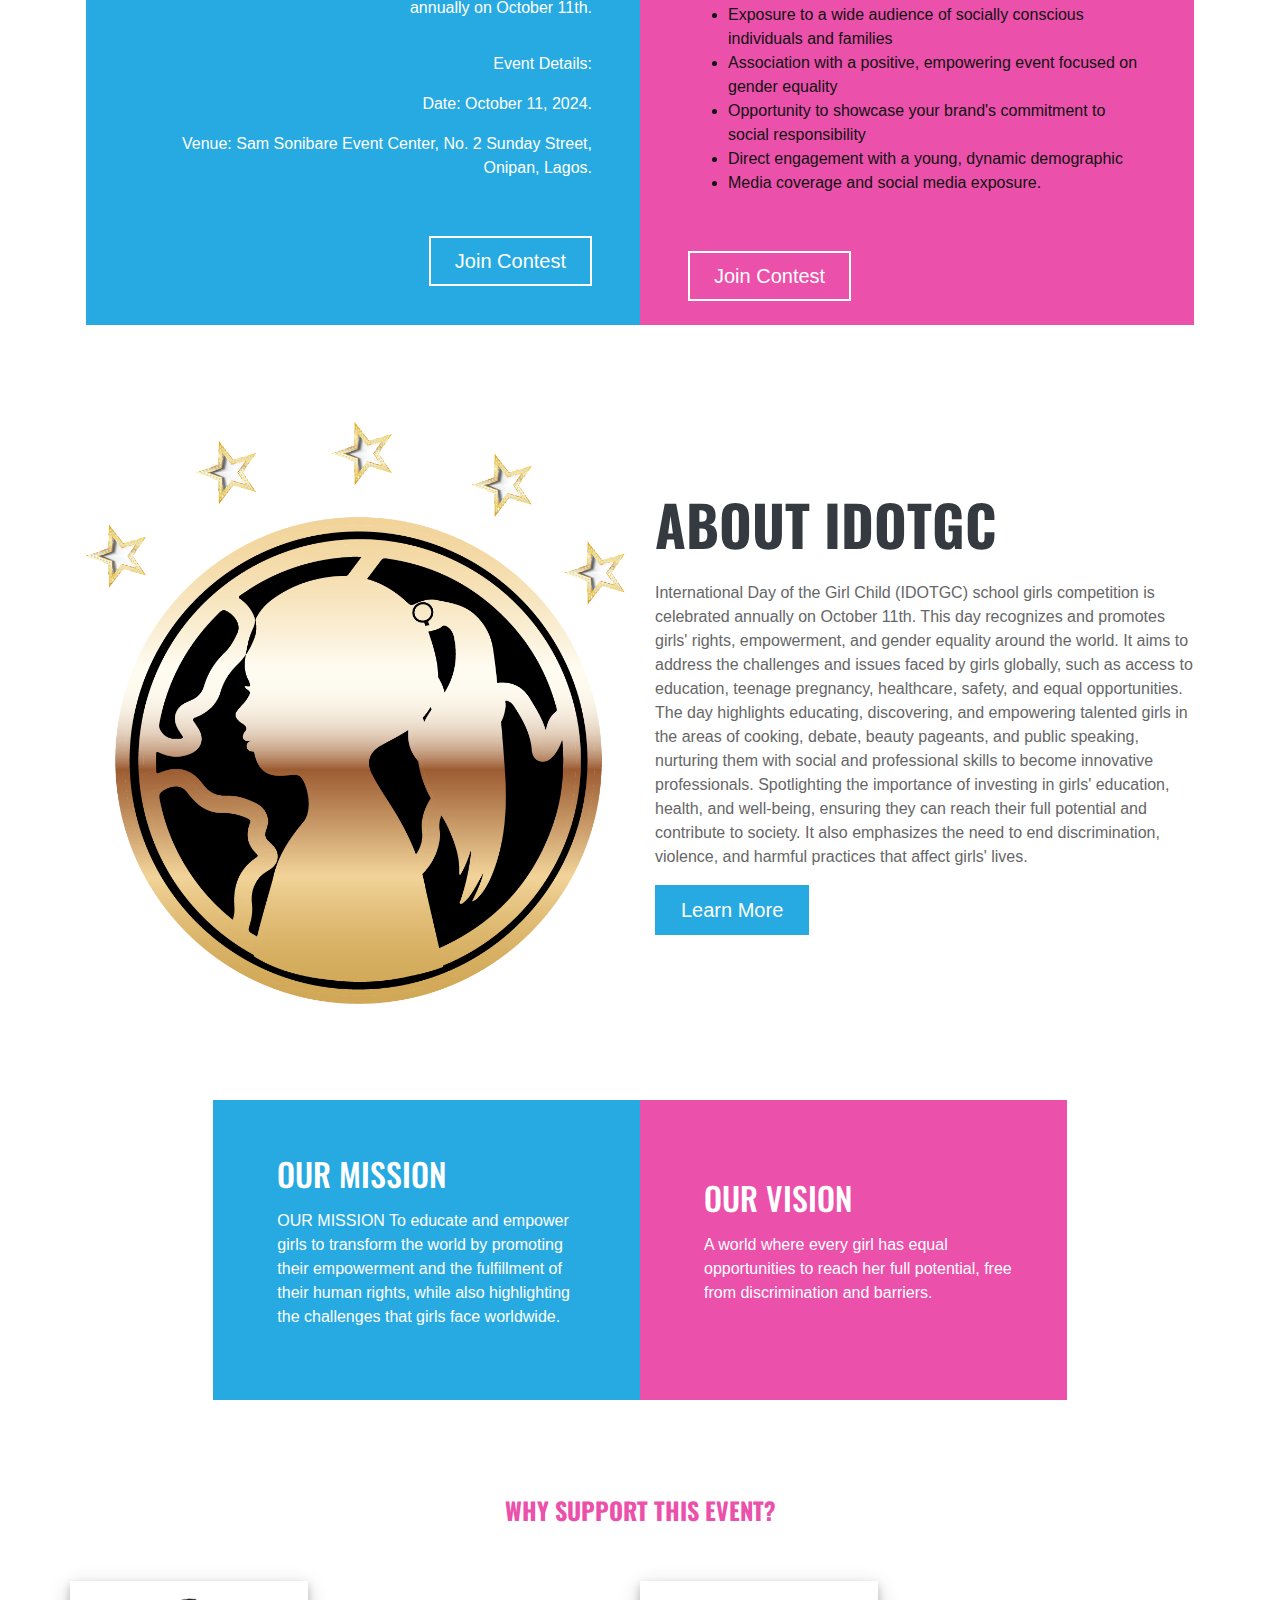
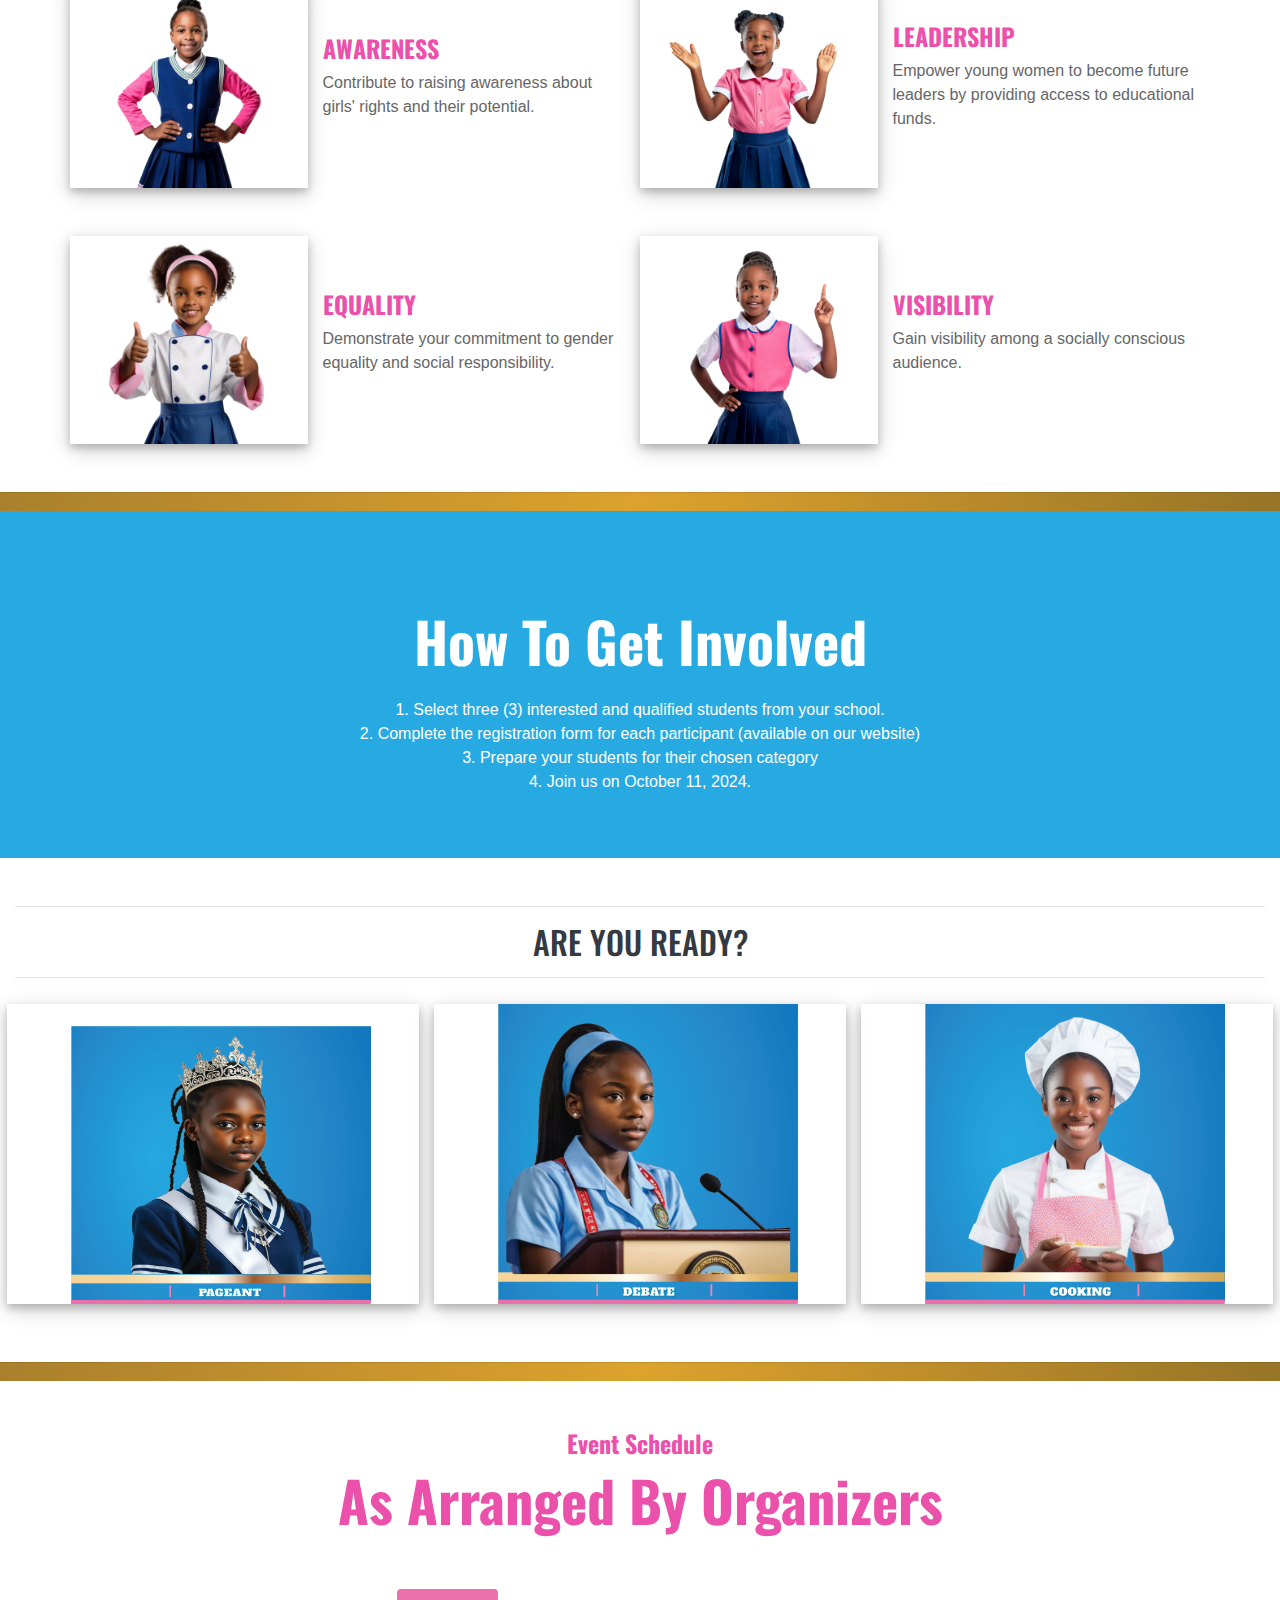
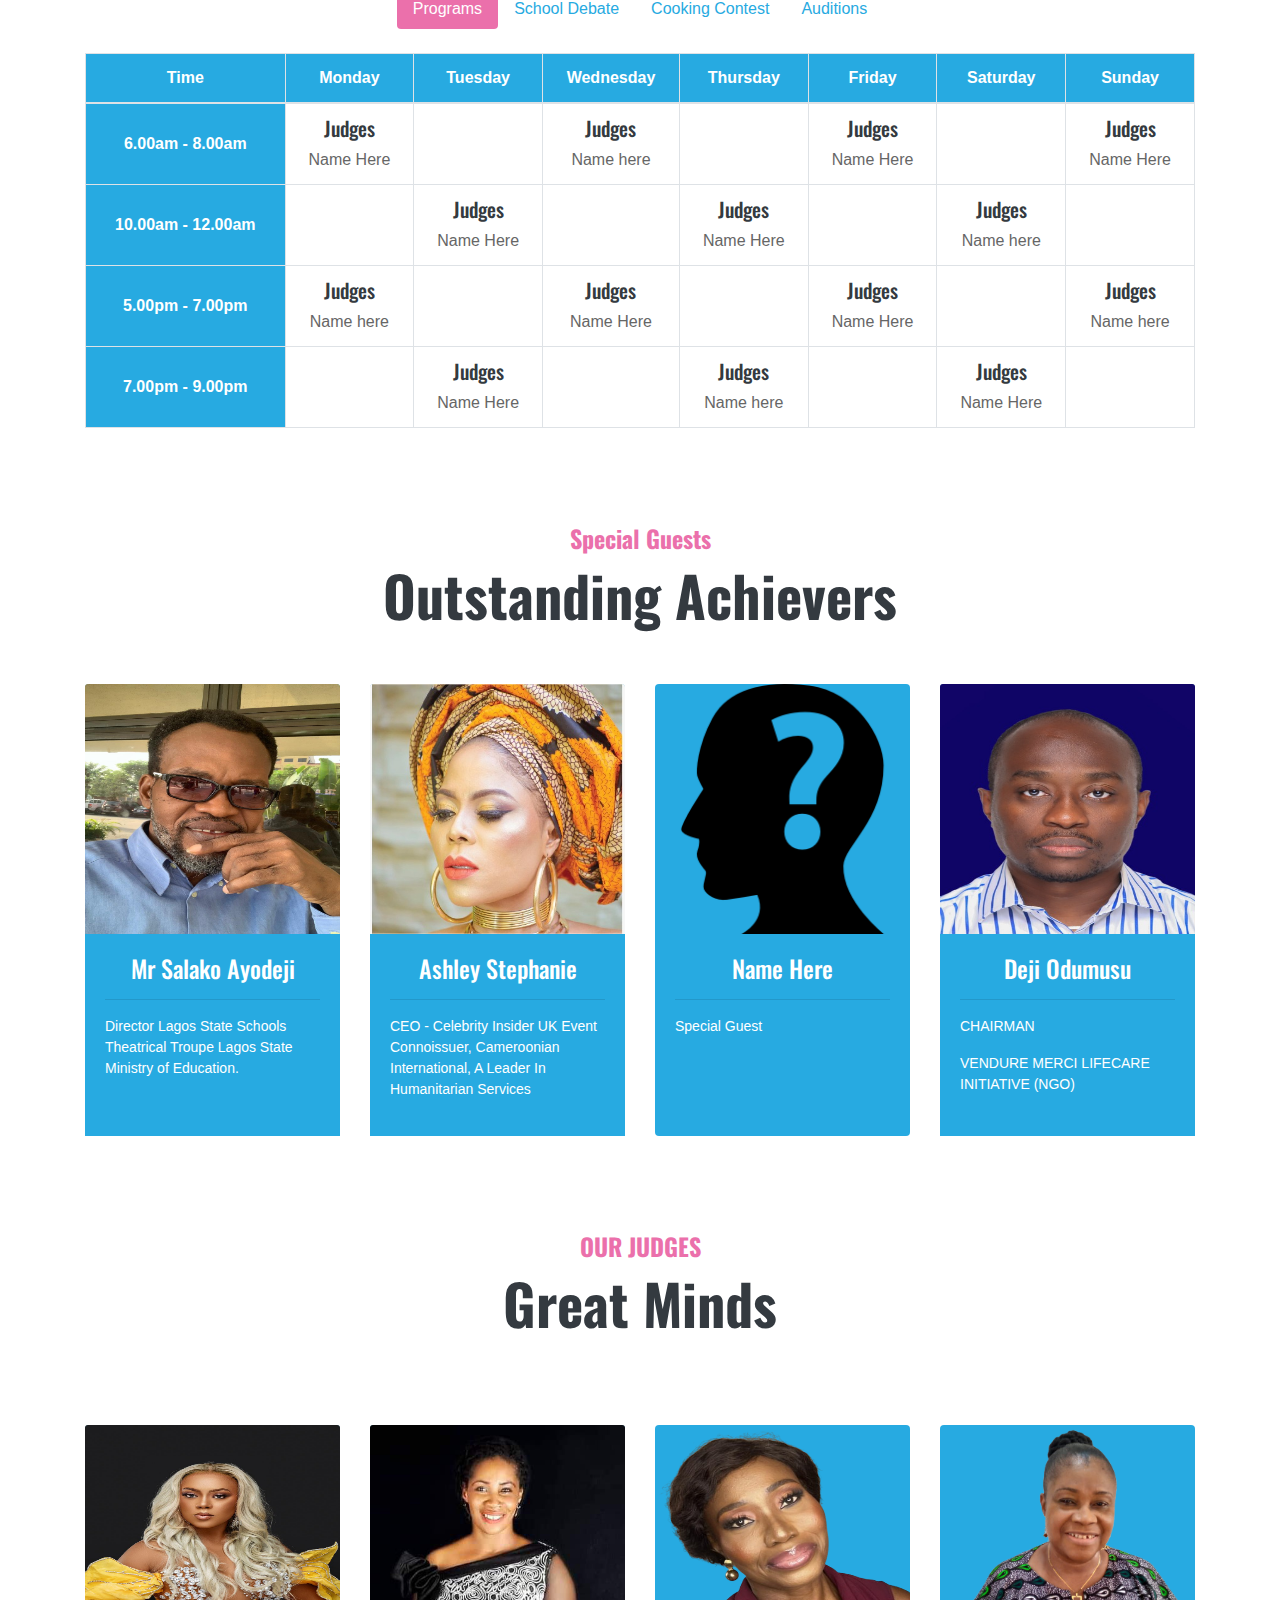
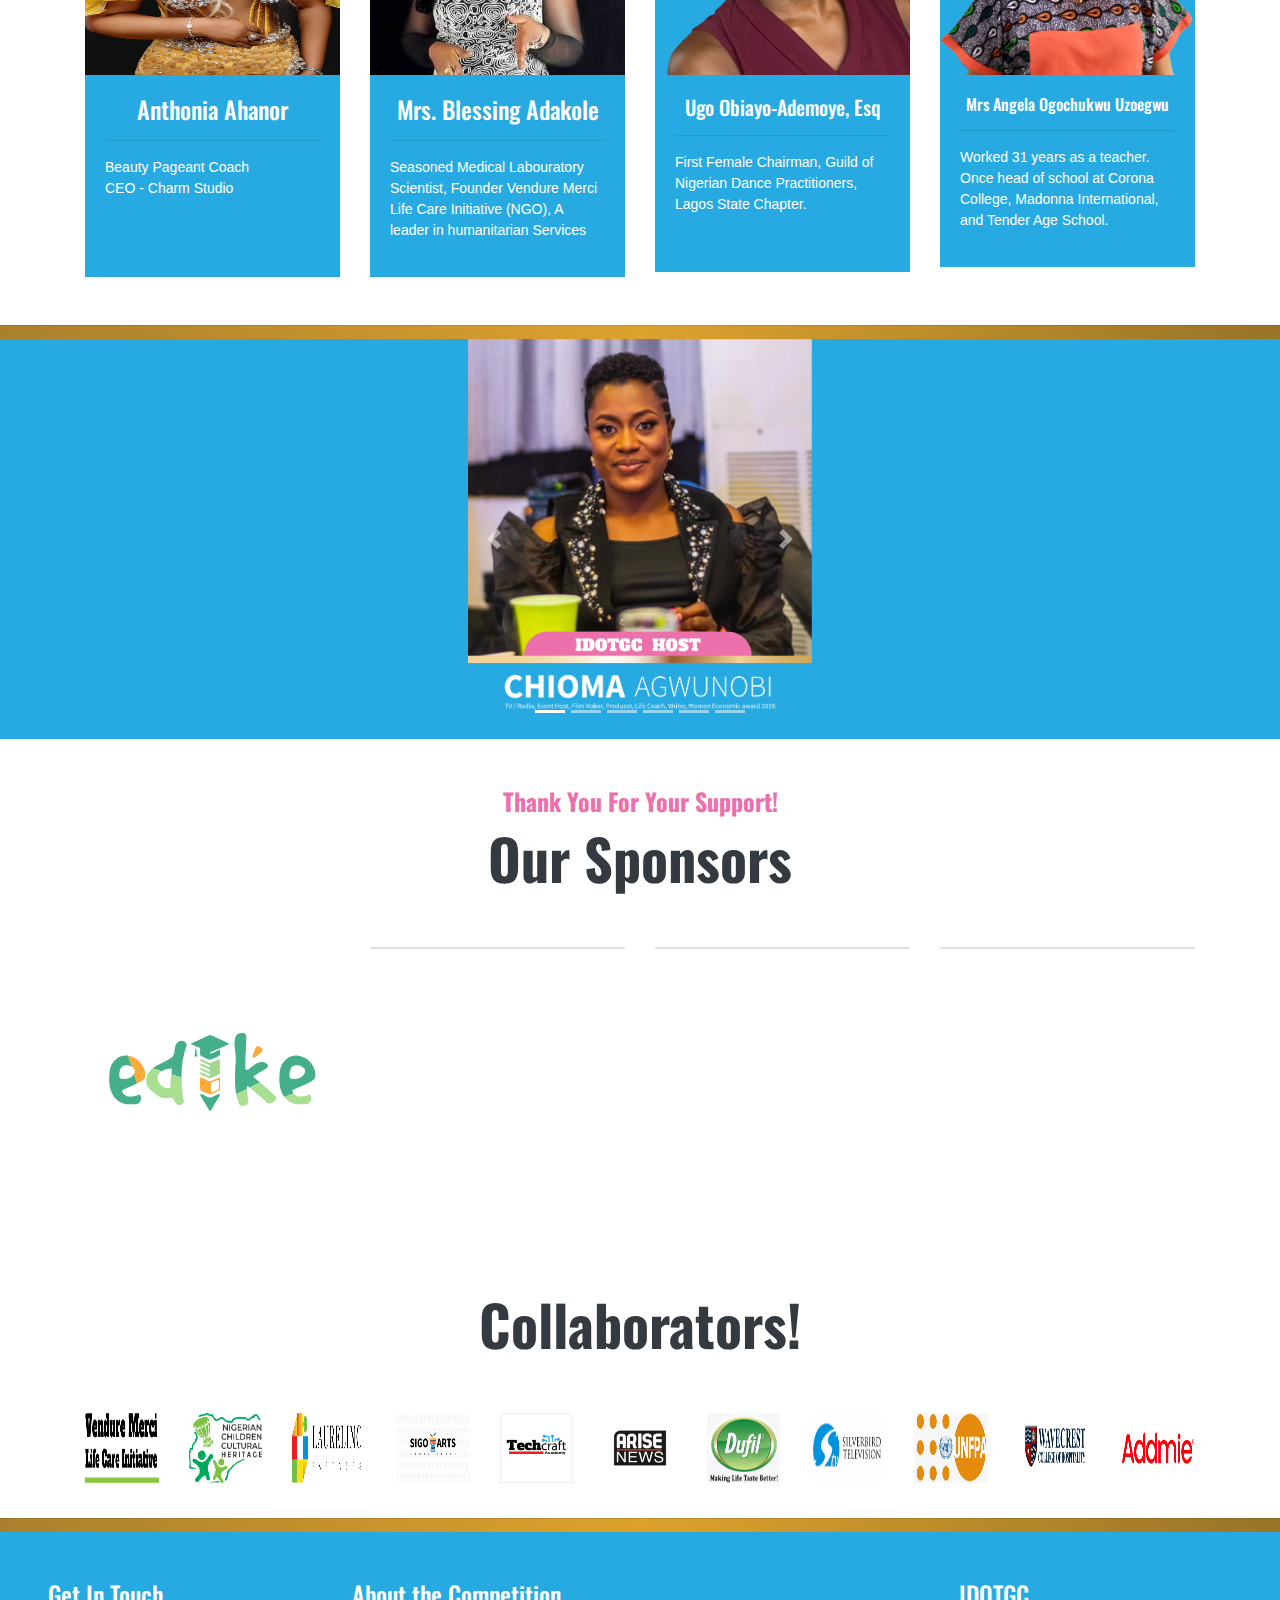
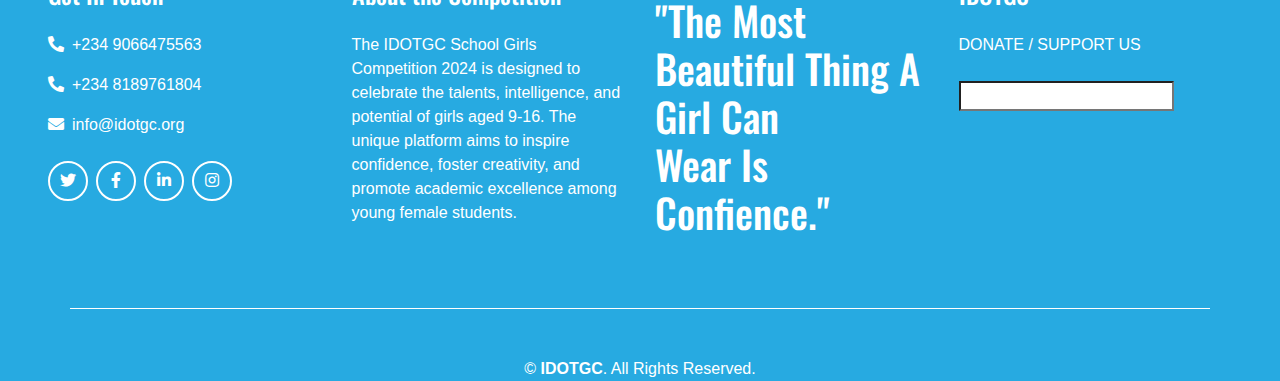
==== commit 32f18e24: "sep27th" ====
--- a/index.html
+++ b/index.html
@@ -664,13 +664,14 @@
             </div>
             <div class="col-lg-3 col-md-6 mb-5">
                 <div class="card border-0 blue-fill text-center text-white">
-                    <img class="card-img-top mobile-image" src="img/noimage.png" alt="" width="350" height="250">
+                    <img class="card-img-top mobile-image" src="img/ashley.jpeg" alt="" width="350" height="250">
                    
                     <div class="card-body blue-fill">
-                        <h4 class="card-title white-fill">Name Here</h4>
+                        <h4 class="card-title white-fill">Ashley Stephanie</h4>
                         <hr>
                         <div style="height: 100px; text-align: left; font-size: 14px;">
-                        <p class="card-text">Special Guest</p>
+                        <p class="card-text">CEO - Celebrity Insider UK Event Connoissuer, 
+                            Cameroonian International, A Leader In Humanitarian Services</p>
                         </div>
                     </div>
                 </div>
@@ -763,30 +764,16 @@
     
             <div class="col-lg-3 col-md-6 mb-5">
                 <div class="card border-0 blue-fill text-center text-white">
-                    <img class="card-img-top mobile-image" src="img/ashley.jpeg" alt="" width="350" height="250">
+                    <img class="card-img-top mobile-image" src="img/judge4.png" alt="" width="350" height="250">
                    
                     <div class="card-body blue-fill">
-                        <h4 class="card-title white-fill">Ashley Stephanie</h4>
-                        <hr>
-                        <div style="height: 100px; text-align: left; font-size: 14px;">
-                        <p class="card-text">CEO - Celebrity Insider UK Event Connoissuer, 
-                            Cameroonian International, A Leader In Humanitarian Services
-                        </p>
-                        </div>
-                    </div>
-                </div>
-            </div>
-            <div class="col-lg-3 col-md-6 mb-5">
-                <div class="card border-0 blue-fill text-center text-white">
-                    <img class="card-img-top mobile-image" src="img/judge4.jpeg" alt="" width="350" height="250">
-                  
-                    <div class="card-body blue-fill">
-                        <h5 class="card-title white-fill">Mrs Angela Ogochukwu Uzoegwu</h5>
+                        <h6 class="card-title white-fill">Mrs Angela Ogochukwu Uzoegwu</h6>
                         <hr>
                         <div style="height: 100px; text-align: left; font-size: 14px;">
                         <p class="card-text">
-                            Mrs Angela Ogochukwu Uzoegwu, a wife and mother of 2, 
-                            worked with Corona School for 31 years as a teacher </p>
+                            Worked 31 years as a teacher. Once head of school at Corona College,
+                            Madonna International, and Tender Age School.  
+                        </p>
                         </div>
                     </div>
                 </div>
@@ -900,69 +887,69 @@
 
 <!-- OUR SPONSORS -->
         <!-- Team Start -->
-        <div class="container pt-5 team" id="specialguests">
+        <div class="container pt-2 team" id="specialguests" style="margin-bottom:35px;">
             <div class="d-flex flex-column text-center mb-5">
                 <h4 class="white-fill font-weight-bold">Thank You To Our Callaborators!</h4>
                 <h4 class="display-4 font-weight-bold">Collaborators!</h4>
             </div>
-            <div class="row">
-                <div class="col-lg-2 col-md-6 mb-5">
+            <div class="row" style="margin-bottom:35px;" id="row-mobile">
+                <div class="col">
+                    <div class="border-0 text-center text-white">
+                        <img class="card-img-top" src="img/vendure.png" alt="" width="130" height="70">
+                      
+                    </div>
+                </div>
+                <div class="col">
+                    <div class="border-0 text-center text-white">
+                        <img class="card-img-top" src="img/ncch.png" alt="" width="130" height="70">
+                     
+                    </div>
+                </div>
+                <div class="col">
                     <div class="card border-0 text-center text-white">
-                        <img class="card-img-top" src="img/vendure.png" alt="" width="50" height="100">
-                      
-                    </div>
-                </div>
-                <div class="col-lg-3 col-md-6 mb-5">
+                        <img class="card-img-top" src="img/laurel.jpg" alt="" width="130" height="70">
+                        
+                    </div>
+                </div>
+             
+                <div class="col">
                     <div class="card border-0 text-center text-white">
-                        <img class="card-img-top" src="img/ncch.png" alt="" width="100" height="100">
-                     
-                    </div>
-                </div>
-                <div class="col-lg-3 col-md-6 mb-5">
+                        <img class="card-img-top" src="img/sigoart.png" alt="" width="130" height="70">
+                    </div>
+                </div>
+                <div class="col">
                     <div class="card border-0 text-center text-white">
-                        <img class="card-img-top" src="img/laurel.jpg" alt="" width="100" height="100">
-                        
-                    </div>
-                </div>
-             
-                <div class="col-lg-3 col-md-6 mb-5">
+                        <img class="card-img-top" src="img/techcraft.png" alt="" width="130" height="70">
+                    </div>
+                </div>
+                <div class="col">
                     <div class="card border-0 text-center text-white">
-                        <img class="card-img-top" src="img/sigoart.png" alt="" width="100" height="100">
-                    </div>
-                </div>
-                <div class="col-lg-3 col-md-6 mb-5">
+                        <img class="card-img-top" src="img/arisetv.webp" alt="" width="130" height="70">
+                    </div>
+                </div>
+                <div class="col">
                     <div class="card border-0 text-center text-white">
-                        <img class="card-img-top" src="img/techcraft.png" alt="" width="100" height="100">
-                    </div>
-                </div>
-                <div class="col-lg-3 col-md-6 mb-5">
+                        <img class="card-img-top" src="img/dufil.jpeg" alt="" width="130" height="70">
+                    </div>
+                </div>
+                <div class="col">
                     <div class="card border-0 text-center text-white">
-                        <img class="card-img-top" src="img/arisetv.webp" alt="" width="100" height="100">
-                    </div>
-                </div>
-                <div class="col-lg-3 col-md-6 mb-5">
+                        <img class="card-img-top" src="img/silverbird.jpeg" alt="" width="130" height="70">
+                    </div>
+                </div>
+                <div class="col">
                     <div class="card border-0 text-center text-white">
-                        <img class="card-img-top" src="img/dufil.jpeg" alt="" width="100" height="100">
-                    </div>
-                </div>
-                <div class="col-lg-3 col-md-6 mb-5">
+                        <img class="card-img-top" src="img/unfpa.jpeg" alt="" width="130" height="70">
+                    </div>
+                </div>
+                <div class="col" width="100" height="100">
                     <div class="card border-0 text-center text-white">
-                        <img class="card-img-top" src="img/silverbird.jpeg" alt="" width="100" height="100">
-                    </div>
-                </div>
-                <div class="col-lg-3 col-md-6 mb-5">
+                        <img class="card-img-top" src="img/wavecrest.png" alt="" width="130" height="70" >
+                    </div>
+                </div>
+                <div class="col">
                     <div class="card border-0 text-center text-white">
-                        <img class="card-img-top" src="img/unfpa.jpeg" alt="" width="100" height="100">
-                    </div>
-                </div>
-                <div class="col-lg-3 col-md-6 mb-5">
-                    <div class="card border-0 text-center text-white">
-                        <img class="card-img-top" src="img/wavecrest.png" alt="" width="100" height="100">
-                    </div>
-                </div>
-                <div class="col-lg-3 col-md-6 mb-5">
-                    <div class="card border-0 text-center text-white">
-                        <img class="card-img-top" src="img/addme.png" alt="" width="100" height="100">
+                        <img class="card-img-top" src="img/addme.png" alt="" width="130" height="70">
                     </div>
                 </div>
             </div>
--- a/css/new.css
+++ b/css/new.css
@@ -57,4 +57,13 @@
             width: 250px;
             height: 250px;
         }
+        #row-mobile {
+            display: grid;
+            grid-template-columns: 2fr 2fr 2fr;
+            grid-gap: 10px;
+        }
+        #row-mobile > col > div > img {
+            width: 100px;
+            height: 50px;
+        }
         }